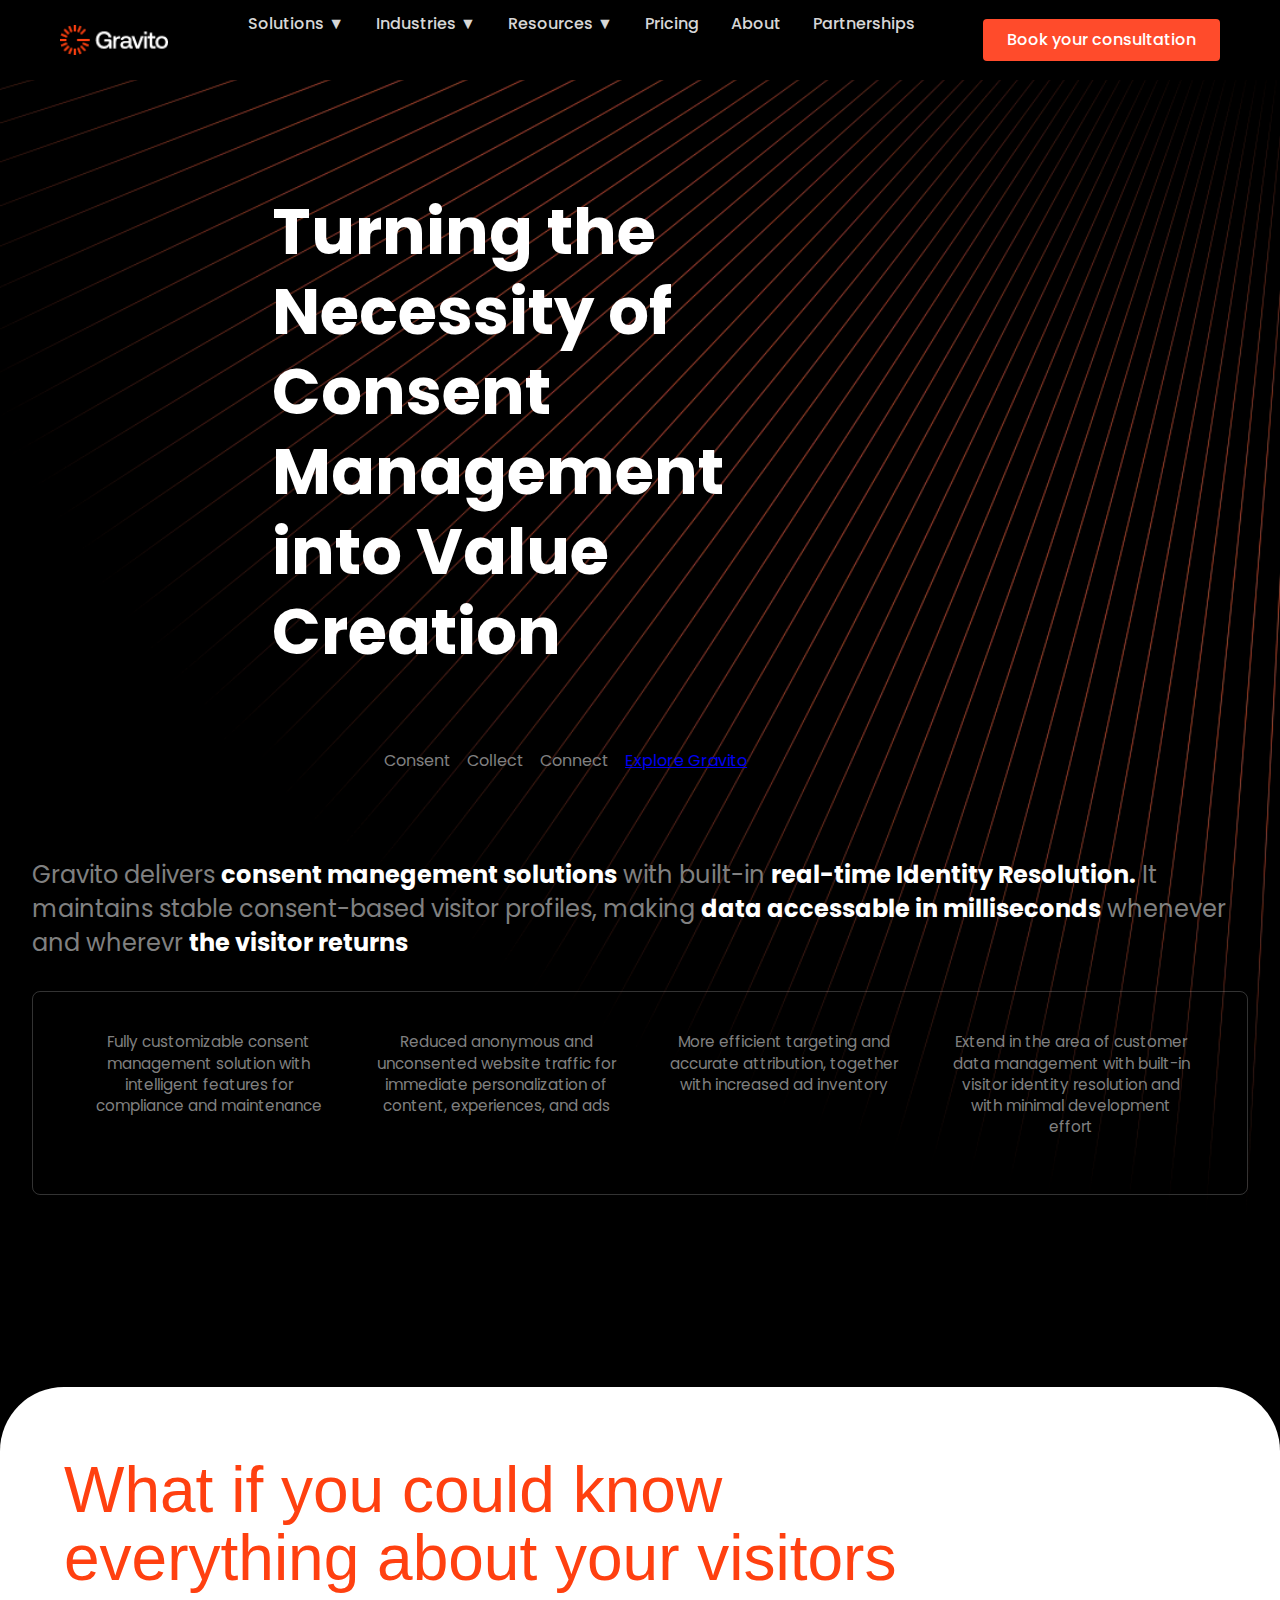
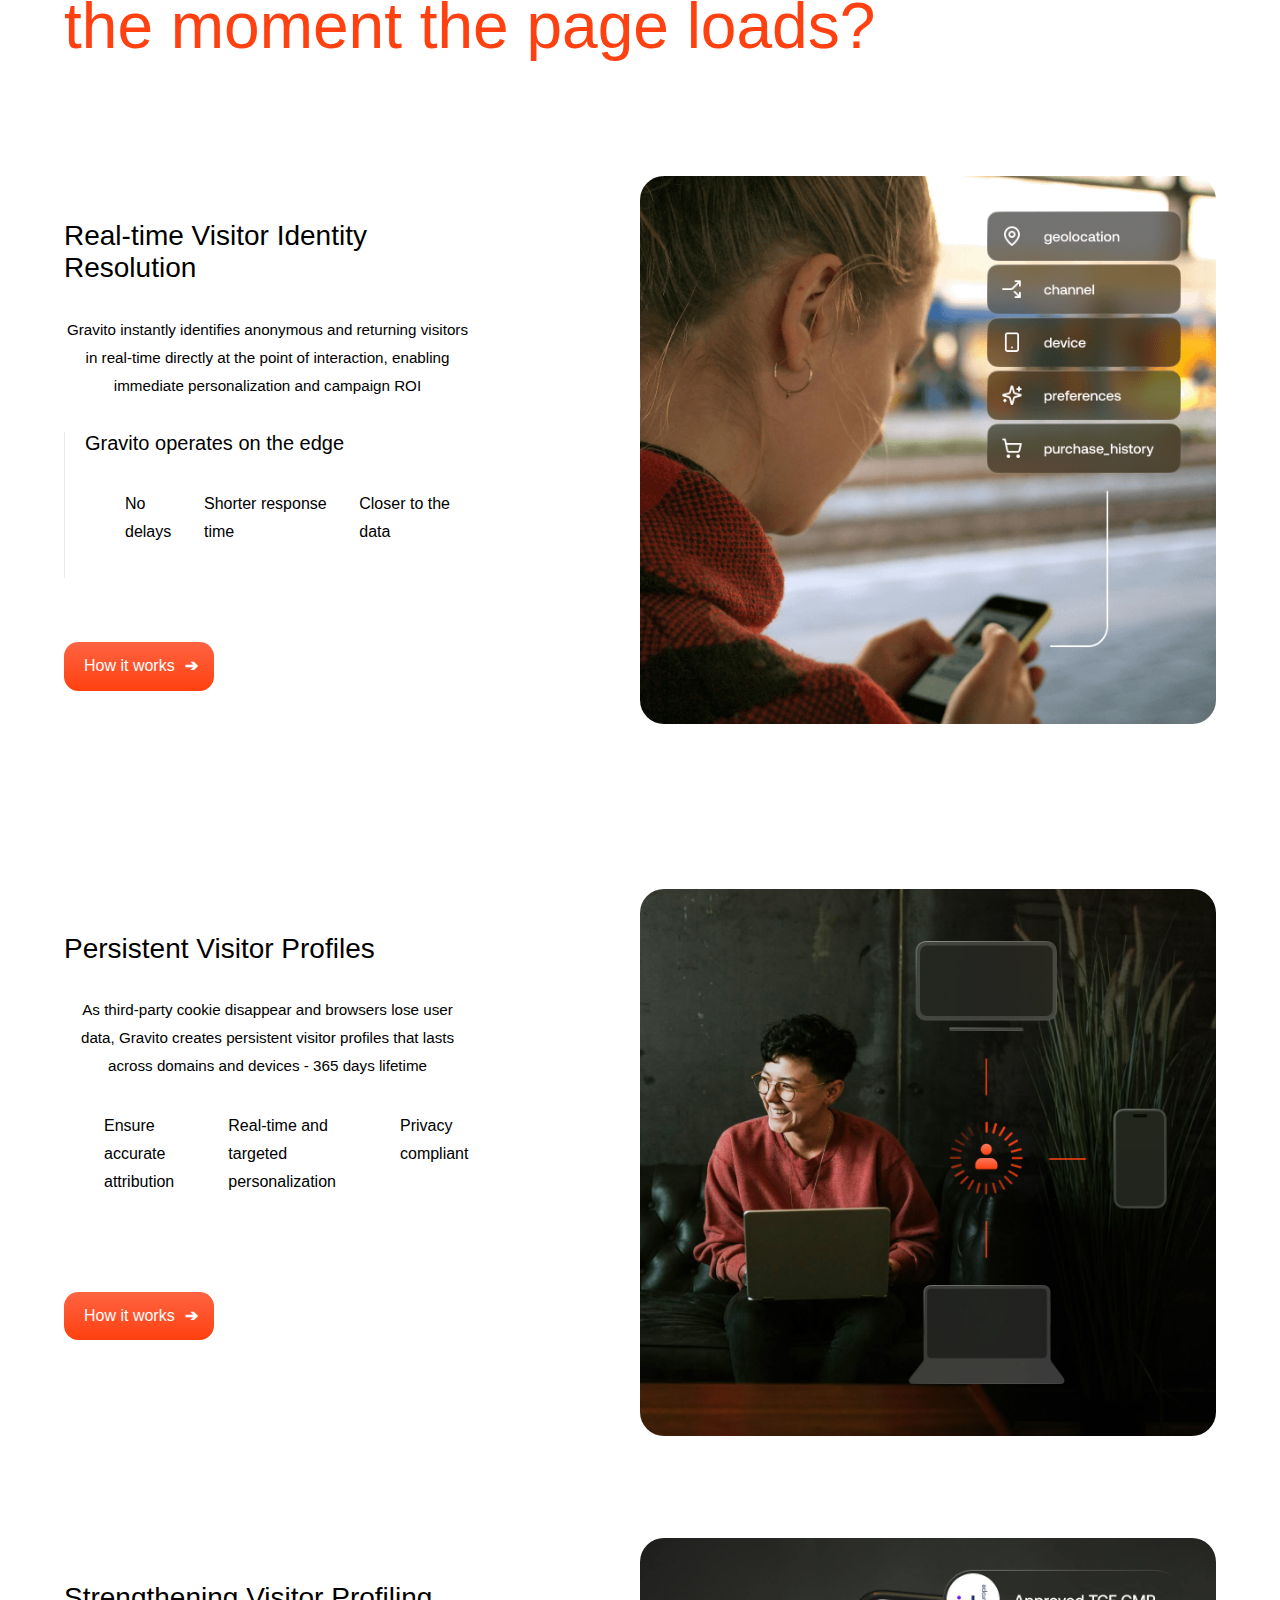
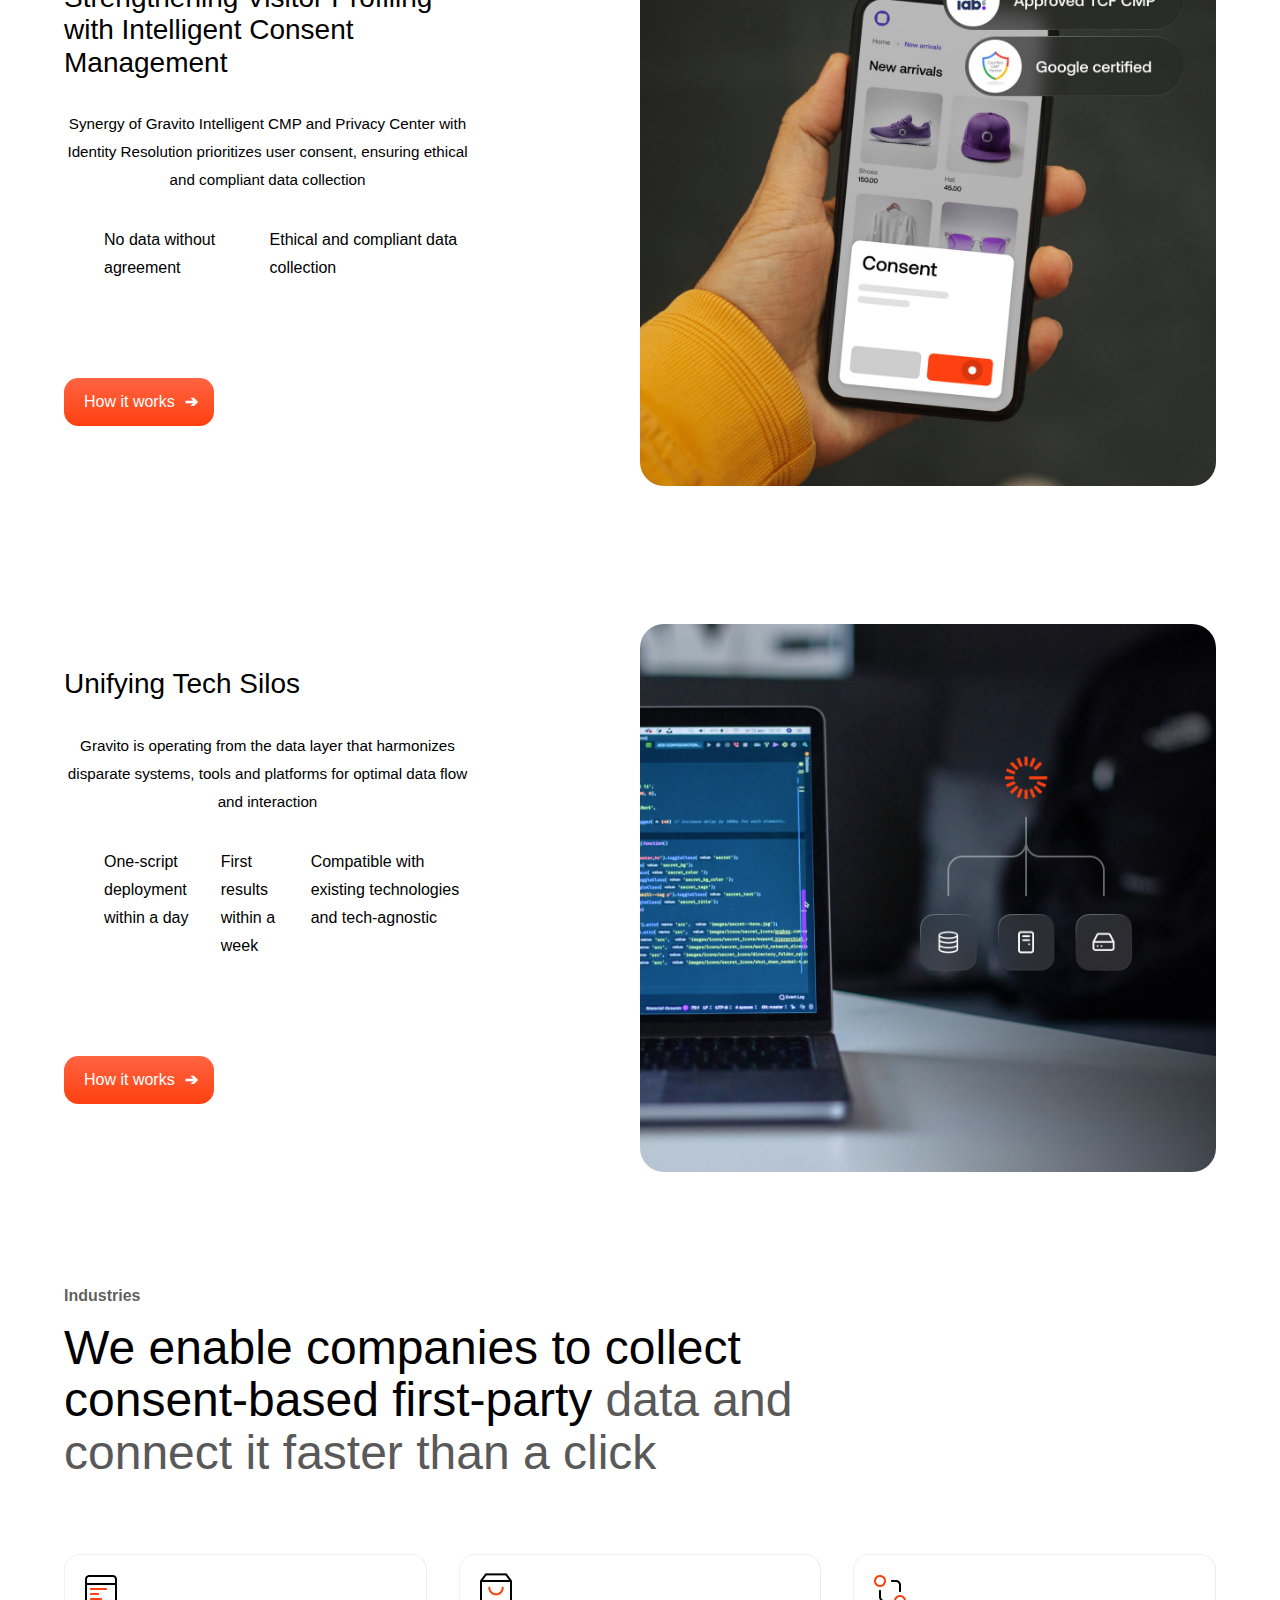
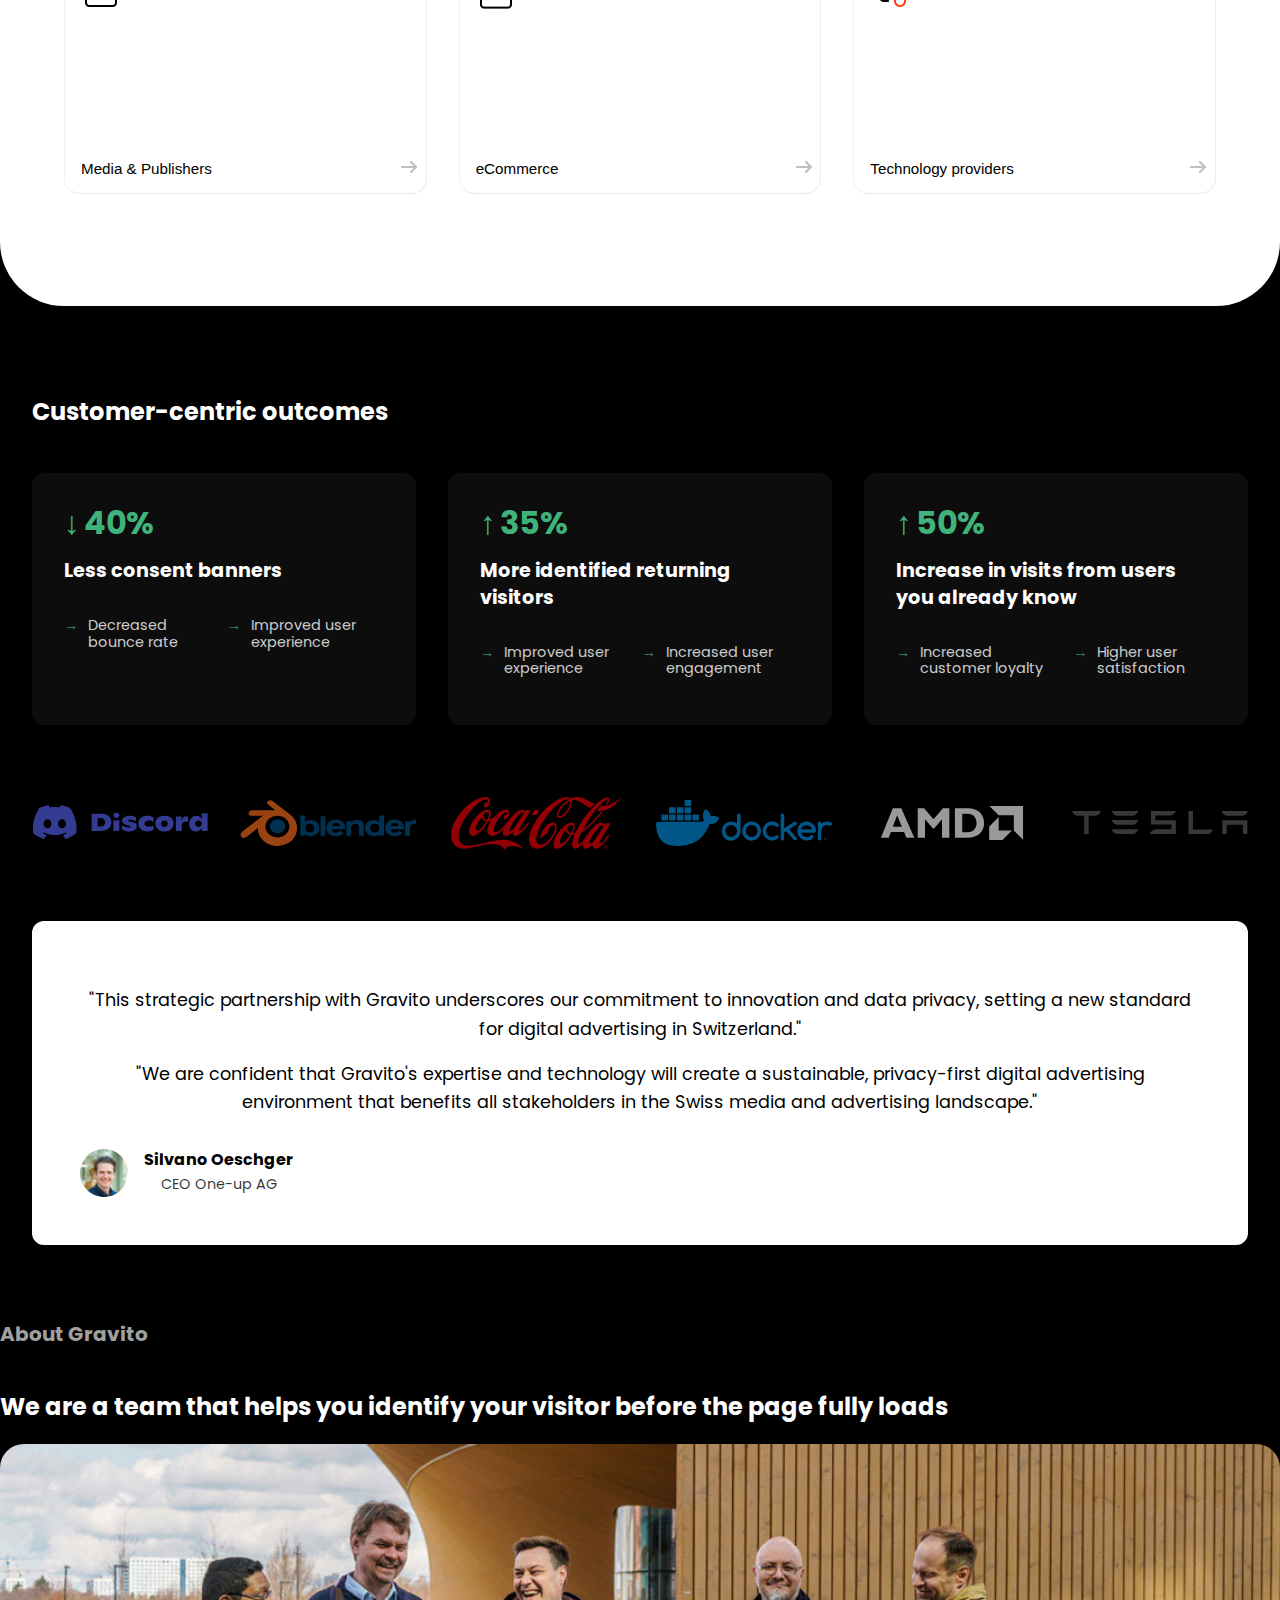
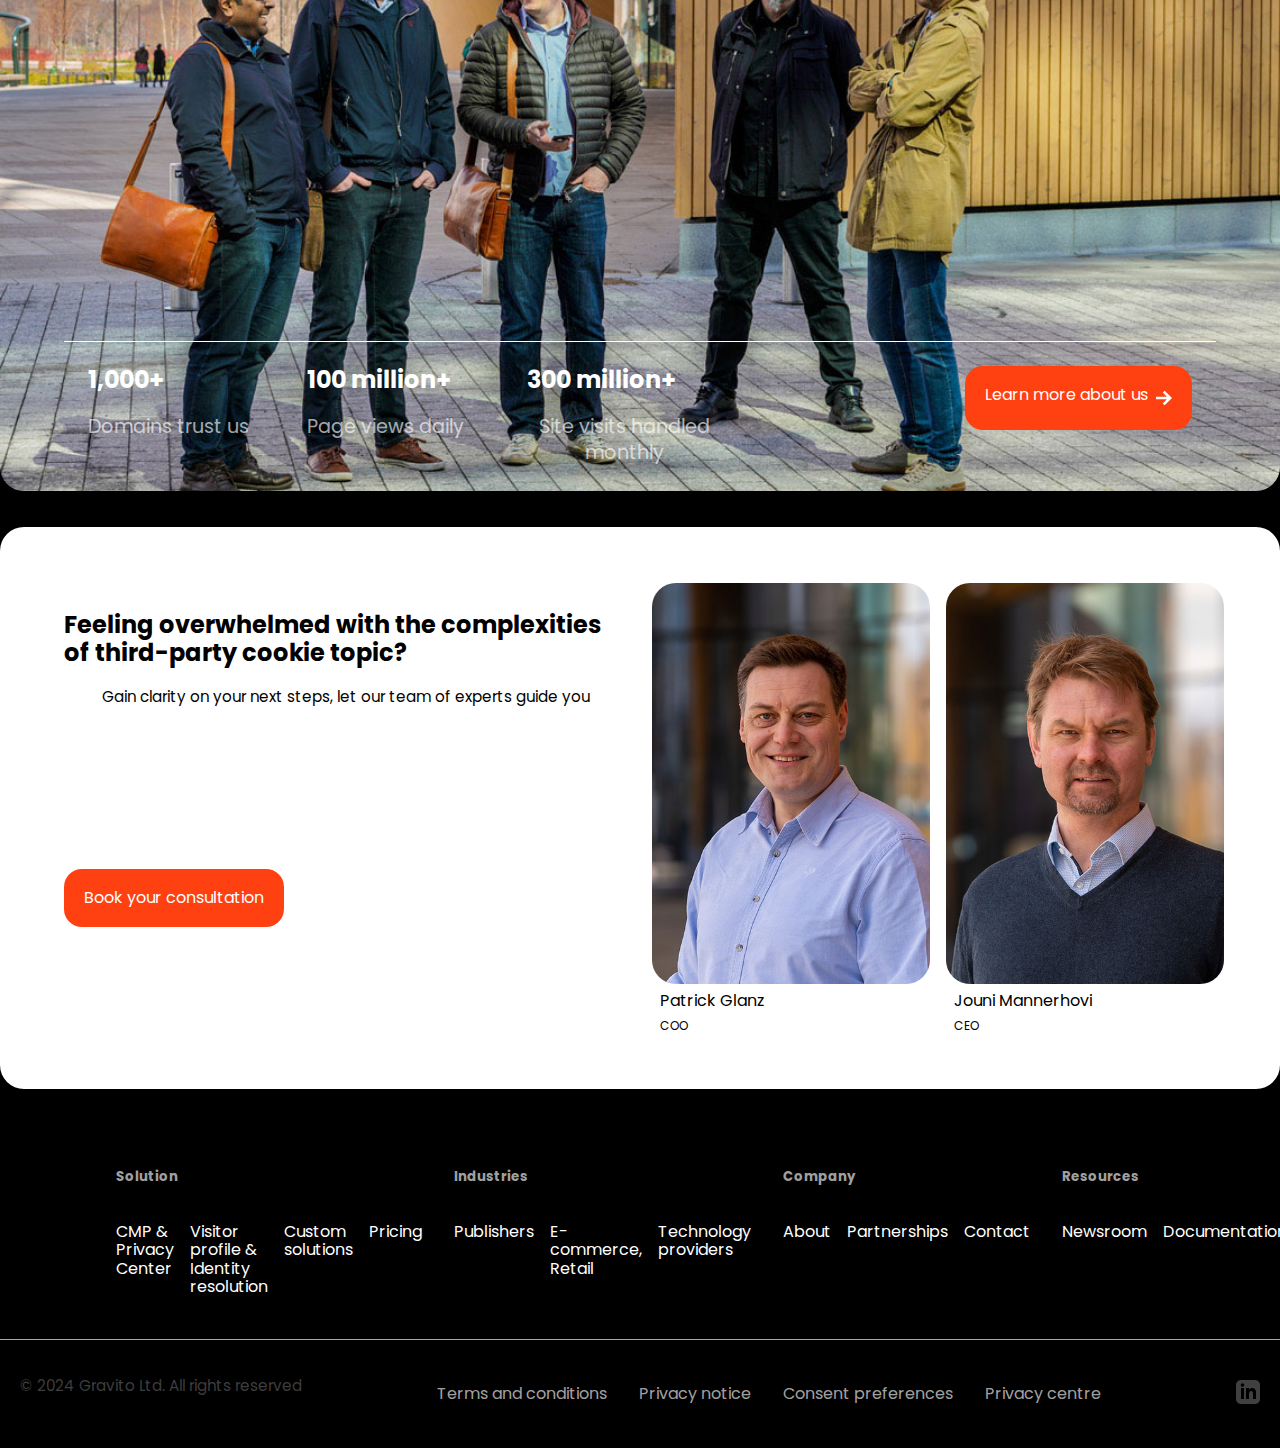
==== index.html @ 8425d7c2 "changed and added more class names to be more specific in css" ====
<!DOCTYPE html>
<html lang="en">

<head>

  <meta charset="UTF-8">
  <meta name="viewport" content="width=device-width, initial-scale=1.0">
  <title>Gravito Ltd-Real-Time Identity Resolution & Consent Management</title>

  <!-- Google Fonts -->
  <link rel="preconnect" href="https://fonts.googleapis.com">
  <link rel="preconnect" href="https://fonts.gstatic.com" crossorigin>
  <link
    href="https://fonts.googleapis.com/css2?family=Poppins:ital,wght@0,100;0,200;0,300;0,400;0,500;0,600;0,700;0,800;0,900;1,100;1,200;1,300;1,400;1,500;1,600;1,700;1,800;1,900&display=swap"
    rel="stylesheet">

  <link rel="icon" href="images/gravito-favicon.png">
  <link rel="stylesheet" href="scss/styles.css">
  <link rel="stylesheet" href="css/header.css">
  <script src="scripts/script.js" defer></script>
  <script src="scripts/header.js" defer></script>
  <!-- link to sect 3 css -->
  <link rel="stylesheet" href="css/cons-centout.css">
</head>

<body>

  <header class="header">
        <div class="header__container">
          <!-- Logo -->
          <div class="header__logo">
            <a href="/">
              <img src="images/Gravito-logo.png" alt="Gravito" class="header__logo-img">
            </a>
          </div>
      
          <!-- Navigation -->
          <nav class="header__nav">
            <div class="header__nav-cta">
                <a href="#" class="header__cta-button">Book your consultation</a>
              </div>
            <ul class="header__nav-list">
              <!-- Solutions Dropdown -->
              <li class="header__nav-item header__nav-item--dropdown">
                <a href="#" class="header__nav-link">Solutions ▼ </a>
                <div class="header__dropdown">
                  <ul class="header__dropdown-list">
                    <li class="header__dropdown-item">
                      <a href="#" class="header__dropdown-link">
                        <span class="header__dropdown-icon">📊</span>
                        <span class="header__dropdown-text">Solutions overview</span>
                      </a>
                    </li>
                    <li class="header__dropdown-item">
                      <a href="#" class="header__dropdown-link">
                        <span class="header__dropdown-icon">✓</span>
                        <span class="header__dropdown-text">CMP</span>
                      </a>
                    </li>
                    <li class="header__dropdown-item">
                      <a href="#" class="header__dropdown-link">
                        <span class="header__dropdown-icon">👤</span>
                        <span class="header__dropdown-text">Identity resolution & Visitor profile</span>
                      </a>
                    </li>
                    <li class="header__dropdown-item">
                      <a href="#" class="header__dropdown-link">
                        <span class="header__dropdown-icon">🔗</span>
                        <span class="header__dropdown-text">Custom solutions</span>
                      </a>
                    </li>
                  </ul>
                </div>
              </li>
              
              <li class="header__nav-item header__nav-item--dropdown">
                
                <!-- Industries dropdown -->

            <a href="#" class="header__nav-link">Industries ▼</a>
            <div class="header__dropdown">
              <ul class="header__dropdown-list">
                <li class="header__dropdown-item">
                  <a href="#" class="header__dropdown-link">
                    <span class="header__dropdown-text">Media & Publishers</span>
                  </a>
                </li>
                <li class="header__dropdown-item">
                  <a href="#" class="header__dropdown-link">
                    <span class="header__dropdown-text">eCommerce</span>
                  </a>
                </li>
                <li class="header__dropdown-item">
                  <a href="#" class="header__dropdown-link">
                    <span class="header__dropdown-text">Tech providers</span>
                  </a>
                </li>
              </ul>
            </div>
          </li>



          <li class="header__nav-item header__nav-item--dropdown">
            <a href="#" class="header__nav-link">Resources ▼</a>
            <div class="header__dropdown">
              <ul class="header__dropdown-list">
                <li class="header__dropdown-item">
                  <a href="#" class="header__dropdown-link">
                    <span class="header__dropdown-text">News and case studies</span>
                  </a>
                </li>
                <li class="header__dropdown-item">
                  <a href="#" class="header__dropdown-link">
                    <span class="header__dropdown-text">Documentation</span>
                  </a>
                </li>
              </ul>
            </div>
          </li>




          <li class="header__nav-item">
            <a href="#" class="header__nav-link">Pricing</a>
          </li>
          <li class="header__nav-item">
            <a href="#" class="header__nav-link">About</a>
          </li>
          <li class="header__nav-item">
            <a href="#" class="header__nav-link">Partnerships</a>
          </li>



        </ul>
      </nav>

      <!-- Menu Toggle -->
      <button class="header__menu-toggle" aria-label="Toggle menu">
        <span class="header__menu-bar"></span>
        <span class="header__menu-bar"></span>
        <span class="header__menu-bar"></span>
      </button>

      <!-- Desktop CTA Button -->
      <div class="header__cta">
        <a href="#" class="header__cta-button">Book your consultation</a>
      </div>

    </div>
  </header>

  <main>
    <!-- section 1 -->
     <div class="section-1-wrapper">
        <article class="mission-statement">
          <h1 class="section-1-header">
            Turning the Necessity of Consent Management into Value Creation
          </h1>
          
          <ul class="mission-steps">
            <li class="mission-list">Consent</li>
            <li class="mission-list">Collect</li>
            <li class="mission-list">Connect</li>
            <a href="mission-text"><li class="explore-btn">Explore Gravito</li></a>
          </ul>
        </article>
        
        <p class="mission-text">
          Gravito delivers <b>consent manegement solutions</b> with built-in <b>real-time Identity Resolution.</b> It
          maintains stable consent-based visitor profiles, making <b>data accessable in milliseconds</b> whenever and
          wherevr <b>the visitor returns</b>
        </p>
          
          <div class="cards">
            <article class="card card-start">
              <p class="card-text">Fully customizable consent management solution with intelligent features for compliance and maintenance</p>
            </article>
            <article class="card card-mid-1">
              <p class="card-text">Reduced anonymous and unconsented website traffic for immediate personalization of content, experiences, and ads</p>
            </article>
            <article class="card card-mid-2">
              <p class="card-text">More efficient targeting and accurate attribution, together with increased ad inventory</p>
            </article>
            <article class="card card-end">
              <p class="card-text">Extend in the area of customer data management with built-in visitor identity resolution and with minimal development effort</p>
            </article>
          </div>    
    </div>
    <!------carlo's start section-------------------->

    <div class="carlo-section-main">
      <div class="carlo-section-main2">
        <h2>What if you could know everything about your visitors the moment the page loads?</h2>
        <section class="carlo-section1">
          <img src="images/sec2images/person-celphone.png" alt="Person holding phone" class="main-images">
          <section class="info-box">
            <h3>Real-time Visitor Identity Resolution</h3>
            <p>Gravito instantly identifies anonymous and returning visitors in real-time directly at the point of
              interaction, enabling immediate personalization and campaign ROI</p>
              <section class="h4-section">
                <h4 class="first-h4">Gravito operates on the edge</h4>
                <ul>
                  <li>No delays</li>
                  <li>Shorter response time</li>
                  <li>Closer to the data</li>
                </ul>
              </section>
              <div class="btn-box">
                <button class="orange-btn">How it works</button>
              </div>
          </section>
        </section>

        <section class="carlo-section2">
          <img src="images/sec2images/person-on-laptop.jpg" alt="person holding laptop" class="main-images">
          <section class="info-box">
            <h3>Persistent Visitor Profiles</h3>
            <p>As third-party cookie disappear and browsers lose user data, Gravito creates persistent visitor
              profiles that lasts across domains and devices - 365 days lifetime</p>
              <ul>
                <li>Ensure accurate attribution</li>
                <li>Real-time and targeted personalization</li>
                <li>Privacy compliant</li>
              </ul>
              <div class="btn-box">
                <button class="orange-btn">How it works</button>
              </div>
            </section>
        </section>

        <section class="carlo-section3">
          <img src="images/sec2images/hand-celphone.jpg" alt="celphone in hand" class="main-images">
          <section class="info-box">
            <h3>Strengthening Visitor Profiling with Intelligent Consent Management</h3>
            <p>Synergy of Gravito Intelligent CMP and Privacy Center with Identity Resolution prioritizes user
              consent, ensuring ethical and compliant data collection</p>
              <ul>
                <li>No data without agreement</li>
                <li>Ethical and compliant data collection</li>
              </ul>
              <div class="btn-box">
                <button class="orange-btn">How it works</button>
              </div>
            </section>
        </section>

        <section class="carlo-section4">
          <img src="images/sec2images/half-laptop.jpg" alt="photo of a half laptop" class="main-images">
          <section class="info-box">
            <h3>Unifying Tech Silos</h3>
            <p>Gravito is operating from the data layer that harmonizes disparate systems, tools and platforms for
              optimal data flow and interaction</p>
              <ul>
                <li>One-script deployment within a day</li>
                <li>First results within a week</li>
                <li>Compatible with existing technologies and tech-agnostic</li>
              </ul>
              <div class="btn-box">
                <button class="orange-btn">How it works</button>
              </div>
            </section>
        </section>

        <section class="carlo-section5">
          <h3>Industries</h3>
          <h4>We enable companies to collect consent-based first-party
            <p class="h4-p">data and connect it faster than a click</p>
          </h4>

          <section class="section5-btn">
            <button class="big-btn">
              <img src="images/sec2images/list-icon.png" alt="small list icon" class="btn-img">
              <p class="btn-txt">Media & Publishers
              <img src="images/sec2images/arrow-right.png" alt="right arrow" class="arw-img"></p>
            </button>
            <button class="big-btn">
              <img src="images/sec2images/shopping-bag.png" alt="bag icon"class="btn-img">
              <p class="btn-txt">eCommerce<img
              src="images/sec2images/arrow-right.png" alt="right arrow" class="arw-img"></p>
            </button>
            <button class="big-btn">
              <img src="images/sec2images/system-icon.png" alt="tech icon"class="btn-img">
              <p class="btn-txt">Technology providers<img
              src="images/sec2images/arrow-right.png" alt="right arrow" class="arw-img"></p>
            </button>
          </section>
        </section>
      </div>
    </div>

    <!------carlo's section end-------------------->

    <!-- sen section3 -->
    <div class="senction3-container">
      <h2 class="section3-title">Customer-centric outcomes</h2>

      <div class="metrics-grid">
        <!-- Metric Card 1 -->
        <div class="metric-card">
          <div class="metric-header">
            <span class="percentage decrease">40%</span>
            <h3>Less consent banners</h3>
          </div>
          <ul class="benefits-list">
            <li>Decreased bounce rate</li>
            <li>Improved user experience</li>
          </ul>
        </div>

        <!-- Metric Card 2 -->
        <div class="metric-card">
          <div class="metric-header">
            <span class="percentage increase">35%</span>
            <h3>More identified returning visitors</h3>
          </div>
          <ul class="benefits-list">
            <li>Improved user experience</li>
            <li>Increased user engagement</li>
          </ul>
        </div>

        <!-- Metric Card 3 -->
        <div class="metric-card">
          <div class="metric-header">
            <span class="percentage increase">50%</span>
            <h3>Increase in visits from users you already know</h3>
          </div>
          <ul class="benefits-list">
            <li>Increased customer loyalty</li>
            <li>Higher user satisfaction</li>
          </ul>
        </div>
      </div>

      <!-- Partners Section -->
      <div class="partners-section">
        <div class="partners-grid">
          <!-- Add partner logos here -->
          <img src="images/sec3/partner1.svg" alt="Partner 1" class="partner-logo">
          <img src="images/sec3/partner2.svg" alt="Partner 2" class="partner-logo">
          <img src="images/sec3/partner3.svg" alt="Partner 3" class="partner-logo">
          <img src="images/sec3/partner4.svg" alt="Partner 4" class="partner-logo">
          <img src="images/sec3/partner5.svg" alt="Partner 5" class="partner-logo">
          <img src="images/sec3/partner6.svg" alt="Partner 6" class="partner-logo">
        </div>
      </div>

      <!-- Testimonial Section -->
      <div class="testimonial-card">
        <div class="testimonial-content">
          <p>"This strategic partnership with Gravito underscores our commitment to innovation and data privacy, setting
            a new standard for digital advertising in Switzerland."</p>
          <p>"We are confident that Gravito's expertise and technology will create a sustainable, privacy-first digital
            advertising environment that benefits all stakeholders in the Swiss media and advertising landscape."</p>
        </div>
        <div class="testimonial-author">
          <img src="images/sec3/people.jpg" alt="Silvano Oeschger" class="author-avatar">
          <div class="author-info">
            <h4>Silvano Oeschger</h4>
            <p>CEO One-up AG</p>
          </div>
        </div>
      </div>
    </div>

    <!-- sen section3 end -->

    <!-- About section -->
    <div class="about-section">
      <section class="about-text">
        <h6>About Gravito</h6>
        <h3>We are a team that helps you identify your visitor before the page fully loads</h3>
      </section>
      <section class="about-image">
        <img src="images/Gravito_team.jpg" alt="an image of the Gravito team">
      </section>
      <section class="about-info">
        <div>
          <h6>1,000+</h6>
          <p>Domains trust us</p>
        </div>
        <div>
          <h6>100 million+</h6>
          <p>Page views daily</p>
        </div>
        <div>
          <h6>300 million+</h6>
          <p>Site visits handled monthly</p>
        </div>
        <div class="learn-more-button">
          <a href="#">Learn more about us
            <svg xmlns="http://www.w3.org/2000/svg" width="24" height="24" viewBox="0 0 24 24">
              <path d="M13.025 1l-2.847 2.828 6.176 6.176h-16.354v3.992h16.354l-6.176 6.176 2.847 2.828 10.975-11z" />
            </svg>
          </a>
        </div>
      </section>
    </div>
    <div class="consultation-section">
      <section class="consultation-text">
        <h2>Feeling overwhelmed with the complexities of third-party cookie topic?</h2>
        <p>Gain clarity on your next steps, let our team of experts guide you</p>
      </section>
      <section class="consultation-images">
        <figure>
          <img src="images/Patrick-Glanz-1.jpg" alt="an image of COO">
          <figcaption class="figcaption-name">Patrick Glanz</figcaption>
          <figcaption class="figcaption-position">COO</figcaption>
        </figure>
        <figure>
          <img src="images/Jouni-Mannerhovi.jpg" alt="an image of CEO">
          <figcaption class="figcaption-name">Jouni Mannerhovi</figcaption>
          <figcaption class="figcaption-position">CEO</figcaption>
        </figure>
      </section>
      <section class="consultation-button">
        <a href="#">Book your consultation</a>
      </section>
    </div>
  </main>
  <footer>
    <div class="footer-main">
      <div class="footer-logo">
        <img src="images/Gravito-logo-White-100.png" alt="Gravito logo">
      </div>
      <div class="footer-grid">
        <div class="solution">
          <h5>Solution</h5>
          <ul>
            <li><a href="#">CMP & Privacy Center</a></li>
            <li><a href="#">Visitor profile & Identity resolution</a></li>
            <li><a href="#">Custom solutions</a></li>
            <li><a href="#">Pricing</a></li>
          </ul>
        </div>
        <div class="industries">
          <h5>Industries</h5>
          <ul>
            <li><a href="#">Publishers</a></li>
            <li><a href="#">E-commerce, Retail</a></li>
            <li><a href="#">Technology providers</a></li>
          </ul>
        </div>
        <div class="company">
          <h5>Company</h5>
          <ul>
            <li><a href="#">About</a></li>
            <li><a href="#">Partnerships</a></li>
            <li><a href="#">Contact</a></li>
          </ul>
        </div>
        <div class="resources">
          <h5>Resources</h5>
          <ul>
            <li><a href="#">Newsroom</a></li>
            <li><a href="#">Documentation</a></li>
          </ul>
        </div>
      </div>
    </div>
    <div class="site-footer">
      <div class="footer-links">
        <ul>
          <li><a href="#">Terms and conditions</a></li>
          <li><a href="#">Privacy notice</a></li>
          <li><a href="#"> Consent preferences</a></li>
          <li><a href="#">Privacy centre</a></li>
        </ul>
      </div>
      <div class="footer-icon">
        <a href="#">
          <svg xmlns="http://www.w3.org/2000/svg" width="24" height="24" viewBox="0 0 24 24">
            <path
              d="M19 0h-14c-2.761 0-5 2.239-5 5v14c0 2.761 2.239 5 5 5h14c2.762 0 5-2.239 5-5v-14c0-2.761-2.238-5-5-5zm-11 19h-3v-11h3v11zm-1.5-12.268c-.966 0-1.75-.79-1.75-1.764s.784-1.764 1.75-1.764 1.75.79 1.75 1.764-.783 1.764-1.75 1.764zm13.5 12.268h-3v-5.604c0-3.368-4-3.113-4 0v5.604h-3v-11h3v1.765c1.396-2.586 7-2.777 7 2.476v6.759z" />
          </svg>
        </a>
      </div>
      <div class="footer-copy">
        <p>&copy; 2024 Gravito Ltd. All rights reserved </p>
      </div>
    </div>
  </footer>
</body>

</html>
---- scss/styles.css ----
@charset "UTF-8";
/*! normalize.css v8.0.1 | MIT License | github.com/necolas/normalize.css */
/* Document
   ========================================================================== */
/**
 * 1. Correct the line height in all browsers.
 * 2. Prevent adjustments of font size after orientation changes in iOS.
 */
html {
  line-height: 1.15; /* 1 */
  -webkit-text-size-adjust: 100%; /* 2 */
}

/* Sections
   ========================================================================== */
/**
 * Remove the margin in all browsers.
 */
body {
  margin: 0;
}

/**
 * Render the `main` element consistently in IE.
 */
main {
  display: block;
}

/**
 * Correct the font size and margin on `h1` elements within `section` and
 * `article` contexts in Chrome, Firefox, and Safari.
 */
h1 {
  font-size: 2em;
  margin: 0.67em 0;
}

/* Grouping content
   ========================================================================== */
/**
 * 1. Add the correct box sizing in Firefox.
 * 2. Show the overflow in Edge and IE.
 */
hr {
  box-sizing: content-box; /* 1 */
  height: 0; /* 1 */
  overflow: visible; /* 2 */
}

/**
 * 1. Correct the inheritance and scaling of font size in all browsers.
 * 2. Correct the odd `em` font sizing in all browsers.
 */
pre {
  font-family: monospace, monospace; /* 1 */
  font-size: 1em; /* 2 */
}

/* Text-level semantics
   ========================================================================== */
/**
 * Remove the gray background on active links in IE 10.
 */
a {
  background-color: transparent;
}

/**
 * 1. Remove the bottom border in Chrome 57-
 * 2. Add the correct text decoration in Chrome, Edge, IE, Opera, and Safari.
 */
abbr[title] {
  border-bottom: none; /* 1 */
  text-decoration: underline; /* 2 */
  text-decoration: underline dotted; /* 2 */
}

/**
 * Add the correct font weight in Chrome, Edge, and Safari.
 */
b,
strong {
  font-weight: bolder;
}

/**
 * 1. Correct the inheritance and scaling of font size in all browsers.
 * 2. Correct the odd `em` font sizing in all browsers.
 */
code,
kbd,
samp {
  font-family: monospace, monospace; /* 1 */
  font-size: 1em; /* 2 */
}

/**
 * Add the correct font size in all browsers.
 */
small {
  font-size: 80%;
}

/**
 * Prevent `sub` and `sup` elements from affecting the line height in
 * all browsers.
 */
sub,
sup {
  font-size: 75%;
  line-height: 0;
  position: relative;
  vertical-align: baseline;
}

sub {
  bottom: -0.25em;
}

sup {
  top: -0.5em;
}

/* Embedded content
   ========================================================================== */
/**
 * Remove the border on images inside links in IE 10.
 */
img {
  border-style: none;
}

/* Forms
   ========================================================================== */
/**
 * 1. Change the font styles in all browsers.
 * 2. Remove the margin in Firefox and Safari.
 */
button,
input,
optgroup,
select,
textarea {
  font-family: inherit; /* 1 */
  font-size: 100%; /* 1 */
  line-height: 1.15; /* 1 */
  margin: 0; /* 2 */
}

/**
 * Show the overflow in IE.
 * 1. Show the overflow in Edge.
 */
button,
input { /* 1 */
  overflow: visible;
}

/**
 * Remove the inheritance of text transform in Edge, Firefox, and IE.
 * 1. Remove the inheritance of text transform in Firefox.
 */
button,
select { /* 1 */
  text-transform: none;
}

/**
 * Correct the inability to style clickable types in iOS and Safari.
 */
button,
[type=button],
[type=reset],
[type=submit] {
  -webkit-appearance: button;
}

/**
 * Remove the inner border and padding in Firefox.
 */
button::-moz-focus-inner,
[type=button]::-moz-focus-inner,
[type=reset]::-moz-focus-inner,
[type=submit]::-moz-focus-inner {
  border-style: none;
  padding: 0;
}

/**
 * Restore the focus styles unset by the previous rule.
 */
button:-moz-focusring,
[type=button]:-moz-focusring,
[type=reset]:-moz-focusring,
[type=submit]:-moz-focusring {
  outline: 1px dotted ButtonText;
}

/**
 * Correct the padding in Firefox.
 */
fieldset {
  padding: 0.35em 0.75em 0.625em;
}

/**
 * 1. Correct the text wrapping in Edge and IE.
 * 2. Correct the color inheritance from `fieldset` elements in IE.
 * 3. Remove the padding so developers are not caught out when they zero out
 *    `fieldset` elements in all browsers.
 */
legend {
  box-sizing: border-box; /* 1 */
  color: inherit; /* 2 */
  display: table; /* 1 */
  max-width: 100%; /* 1 */
  padding: 0; /* 3 */
  white-space: normal; /* 1 */
}

/**
 * Add the correct vertical alignment in Chrome, Firefox, and Opera.
 */
progress {
  vertical-align: baseline;
}

/**
 * Remove the default vertical scrollbar in IE 10+.
 */
textarea {
  overflow: auto;
}

/**
 * 1. Add the correct box sizing in IE 10.
 * 2. Remove the padding in IE 10.
 */
[type=checkbox],
[type=radio] {
  box-sizing: border-box; /* 1 */
  padding: 0; /* 2 */
}

/**
 * Correct the cursor style of increment and decrement buttons in Chrome.
 */
[type=number]::-webkit-inner-spin-button,
[type=number]::-webkit-outer-spin-button {
  height: auto;
}

/**
 * 1. Correct the odd appearance in Chrome and Safari.
 * 2. Correct the outline style in Safari.
 */
[type=search] {
  -webkit-appearance: textfield; /* 1 */
  outline-offset: -2px; /* 2 */
}

/**
 * Remove the inner padding in Chrome and Safari on macOS.
 */
[type=search]::-webkit-search-decoration {
  -webkit-appearance: none;
}

/**
 * 1. Correct the inability to style clickable types in iOS and Safari.
 * 2. Change font properties to `inherit` in Safari.
 */
::-webkit-file-upload-button {
  -webkit-appearance: button; /* 1 */
  font: inherit; /* 2 */
}

/* Interactive
   ========================================================================== */
/*
 * Add the correct display in Edge, IE 10+, and Firefox.
 */
details {
  display: block;
}

/*
 * Add the correct display in all browsers.
 */
summary {
  display: list-item;
}

/* Misc
   ========================================================================== */
/**
 * Add the correct display in IE 10+.
 */
template {
  display: none;
}

/**
 * Add the correct display in IE 10.
 */
[hidden] {
  display: none;
}

/* Box Sizing Reset */
html {
  box-sizing: border-box;
}

*, *:before, *:after {
  box-sizing: inherit;
}

/* Responsive Media Elements */
embed,
iframe,
object {
  max-width: 100%;
}

img,
video {
  max-width: 100%;
  height: auto;
}

body {
  background-color: #000000;
  font-family: "Poppins", Helvetica, Arial, Lucida, sans-serif;
}

.section-1-wrapper {
  position: relative;
  color: grey;
  min-height: 100vh;
  display: flex;
  flex-direction: column;
  padding: 2rem;
  margin-bottom: 10rem;
  text-align: center;
  background-image: url("../images/sec1images/sec1-bg.webp");
  background-size: cover;
  background-position: center;
  background-repeat: no-repeat;
}

.mission-statement {
  text-align: left;
}

.mission-steps {
  font-size: 1rem;
  list-style: none;
  display: flex;
  flex-direction: column;
  gap: 1rem;
  margin-top: 5rem;
}
  
.mission-text {
  text-align: left;
  font-size: 1.5rem;
}

.section-1-header {
  font-size: 3rem;
  margin-top: 10rem;
  color: white;
}

@media (min-width: 70em) {
  .mission-statement {
    max-width: 45%;
    text-align: left;
    margin-left: 15rem;
  }
  .mission-steps {
    flex-direction: row;
  }
  .section-1-header {
    font-size: 4rem;
    line-height: 5rem;
  }
  .card-start {
    border-top-left-radius: 0.5rem;
    border-bottom-left-radius: 0.5rem;
  }
  .card-end {
    border-top-right-radius: 0.5rem;
    border-bottom-right-radius: 0.5rem;
  }
}
.description {
  font-size: 1.1rem;
  line-height: 1.5;
}

b {
  color: white;
}

ul {
  list-style: none;
  display: flex;
  gap: 1rem;
  justify-content: center;
  margin-bottom: 2rem;
}

ul li {
  flex-direction: column;
  margin-bottom: 2rem;
}

p {
  text-align: center;
  font-size: 1.2rem;
  margin-bottom: 2rem;
}

p b {
  color: white;
}

.cards {
  display: flex;
  flex-wrap: wrap;
  justify-content: center;
  border: 1px solid rgba(255, 255, 255, 0.2);
  border-radius: 0.5rem;
  overflow: hidden;
}

.card {
  padding: 1.5rem;
  width: calc(25% - 1rem);
  min-width: 250px;
  text-align: center;
}

p {
  font-size: 0.95rem;
  line-height: 1.4;
}



.carlo-section-main {
  background-color: #ffffff;
  border-radius: 4rem;
  overflow: hidden;
  margin-bottom: 2.5rem;
}

.carlo-section-main2 {
  width: 90%;
  max-width: 100%;
  height: auto;
  margin: 0 auto;
}

.carlo-section-main h2 {
  color: #ff4010;
  font-size: 2rem;
  font-family: "Aeonik Medium", Helvetica, Arial, Lucida, sans-serif;
  font-weight: 400;
  padding: 1rem 0rem 5.2rem 0rem;
}

.main-images {
  border-radius: 1rem;
  display: block;
}

.carlo-section-main2 h3 {
  font-size: 1.75rem;
  font-weight: 400;
  font-family: "Aeonik Medium", Helvetica, Arial, Lucida, sans-serif;
  padding: 1rem 0rem 0.2rem 0rem;
}

.carlo-section-main2 p,
.carlo-section-main2 li {
  line-height: 1.75rem;
  font-family: "Aeonik Regular", Helvetica, Arial, Lucida, sans-serif;
}

.first-h4 {
  font-size: 1.25rem;
  font-weight: 400;
  font-family: "Aeonik Regular", Helvetica, Arial, Lucida, sans-serif;
  line-height: 1.375rem;
  padding-bottom: 0.625rem;
}

.h4-section {
  border: 0 solid;
  border-left-width: 0.0625rem;
  border-left-color: rgba(0, 0, 0, 0.0784313725);
  padding-left: 1.25rem;
}

.btn-box {
  padding: 2rem 0rem 6.5rem 0rem;
}

.orange-btn {
  padding: 0.9375rem 1rem 0.9375rem 1.25rem;
  display: inline-flex;
  align-items: center;
  font-weight: 500;
  border-radius: 0.9rem;
  border: none;
  color: #ffffff;
  font-size: 1rem;
  font-family: "Aeonik Medium", Helvetica, Arial, Lucida, sans-serif;
  background-image: linear-gradient(180deg, #ff6442 0%, #ff4010 100%);
  cursor: pointer;
}

.orange-btn::after {
  font-weight: 600;
  content: "➔";
  margin-left: 0.625rem;
}

.carlo-section5 h3 {
  font-size: 1rem;
  color: rgba(0, 0, 0, 0.6509803922);
  font-family: "Aeonik Medium", Helvetica, Arial, Lucida, sans-serif;
  font-weight: 550;
  padding-bottom: 0;
}

.carlo-section5 h4 {
  font-size: 1.75rem;
  line-height: 130%;
  font-family: "Aeonik Medium", Helvetica, Arial, Lucida, sans-serif;
  font-weight: 400;
  padding-bottom: 0.625rem;
  margin-top: 0;
}

.h4-p {
  display: inline;
  color: #595959;
}

.section5-btn {
  display: flex;
  flex-direction: column;
  font-family: "Aeonik Regular", Helvetica, Arial, Lucida, sans-serif;
  gap: 0.625rem;
  margin-bottom: 4rem;
}

.section5-btn button {
  display: flex;
  align-items: center;
  justify-content: space-between;
  font-weight: 500;
  font-size: 1rem;
  line-height: 1.375rem;
  max-width: 43.75rem;
  border-radius: 1rem;
  border-width: 0.0625rem;
  border-color: rgba(0, 0, 0, 0.08);
  padding: 1.5rem 1.5rem 1rem 1.5rem;
  margin-bottom: 1rem;
  background-color: #ffffff;
  cursor: pointer;
  text-align: left;
}

.section5-btn button .btn-img {
  margin-right: 10px;
}

.section5-btn button .arw-img {
  margin-left: auto;
}

.btn-img {
  width: 1.5rem;
  height: 1.5rem;
}

@media (min-width: 50em) {
  .carlo-section-main2 {
    max-width: 75rem;
    margin: 0 auto;
  }
  .carlo-section1,
  .carlo-section2,
  .carlo-section3,
  .carlo-section4 {
    display: flex;
    flex-direction: row-reverse;
    padding: 2.9375rem 0rem;
  }
  .carlo-section-main h2 {
    font-size: 4rem;
    line-height: 4.25rem;
    padding: 1rem 0rem 1rem 0rem;
    width: 78%;
  }
  .info-box {
    margin-right: 4.9375rem;
    padding-right: 5.625rem;
  }
  .main-images {
    width: 50%;
    border-radius: 1.5rem;
    height: 60%;
  }
  .h4-p,
  .carlo-section5 h4 {
    font-size: 3rem;
    line-height: 110%;
    max-width: 46rem;
  }
  .section5-btn {
    display: flex;
    flex-direction: row;
    justify-content: space-between;
    gap: 2rem;
    padding-bottom: 2rem;
  }
  .carlo-section5 button {
    padding: 5rem;
    display: flex;
    flex-direction: column;
    width: 75rem;
    height: 15rem;
  }
  .btn-txt {
    margin: 0;
    position: absolute;
    bottom: 0.625rem;
    left: 1rem;
  }
  .big-btn {
    position: relative;
    width: 12.5rem;
    height: 6.25rem;
    padding: 0.625rem;
    border-radius: 0.5rem;
    background-color: #f9f9f9;
    display: inline-flex;
    flex-direction: column;
    justify-content: space-between;
    align-items: flex-start;
    overflow: hidden;
  }
  .btn-img {
    position: absolute;
    top: 1rem;
    left: 1rem;
    width: 2.5rem;
    height: 2.5rem;
  }
  .arw-img {
    position: absolute;
    bottom: 0.625rem;
    left: 20rem;
  }
}
.about-section {
  margin: 1rem;
  max-width: 1587px;
  color: white;
}

.about-text h6 {
  font-size: 1.25rem;
  color: rgba(255, 255, 255, 0.6509803922);
}

.about-text h3 {
  font-size: 1.5rem;
}

.about-image img {
  border-radius: 24px;
  width: 100%;
}

.about-info {
  display: flex;
  flex-wrap: wrap;
  justify-content: space-between;
}

.about-info div {
  display: flex;
  align-items: center;
  gap: 1.25rem;
  width: 100%;
  border-bottom: 1px solid rgba(255, 255, 255, 0.6509803922);
}

.about-info div p {
  color: rgba(255, 255, 255, 0.6509803922);
}

.about-info div:nth-child(3),
.about-info div:nth-child(4) {
  border-bottom: none;
}

.learn-more-button svg {
  width: 1rem;
}

.learn-more-button svg path {
  fill: #ffffff;
}

.learn-more-button a {
  text-decoration: none;
  background-color: #ff4010;
  border-radius: 18px;
  color: white;
  padding: 20px;
  display: inline-flex;
  gap: 0.5rem;
  text-align: center;
  cursor: pointer;
}

@media (min-width: 50em) {
  .about-section {
    margin: 2rem auto;
    position: relative;
  }
  .about-info {
    position: absolute;
    top: 80%;
    left: 50%;
    transform: translateX(-50%);
    z-index: 1;
    display: grid;
    grid-template-columns: repeat(5, 1fr);
    gap: 1.5rem;
    border-top: 1px solid white;
    padding: 1.5rem;
    width: 90%;
  }
  .about-info div {
    display: flex;
    flex-direction: column;
    align-items: start;
    border-bottom: none;
  }
  .about-info div h6 {
    font-size: 1.5rem;
    margin: 0;
    color: white;
    white-space: nowrap;
  }
  .about-info div p {
    font-size: 1.2rem;
    color: rgba(255, 255, 255, 0.6509803922);
    margin: 0;
  }
  .learn-more-button {
    grid-column: 5;
    align-self: start;
    justify-self: center;
    white-space: nowrap;
  }
}
.consultation-section {
  display: flex;
  flex-wrap: wrap;
  justify-content: center;
  align-items: center;
  margin: 1rem;
  max-width: 1587px;
  background-color: white;
  border-radius: 24px;
}

.consultation-text {
  width: 100%;
  padding: 1rem;
}

.consultation-text h3 {
  font-size: 1.5rem;
  color: black;
}

.consultation-images {
  display: grid;
  grid-template-columns: repeat(2, 1fr);
  gap: 1rem;
  margin: 0.5rem;
}

.consultation-images figure {
  margin: 0;
  display: flex;
  flex-direction: column;
}

.consultation-images img {
  border-radius: 24px;
  object-fit: cover;
}

.consultation-images figcaption {
  margin-left: 0.5rem;
  margin-top: 0.5rem;
  display: block;
  color: black;
}

.figcaption-position {
  font-size: 0.75rem;
  color: rgba(255, 255, 255, 0.6509803922);
}

.consultation-button {
  width: 100%;
}

.consultation-button a {
  text-decoration: none;
  background-color: #ff4010;
  border-radius: 18px;
  margin: 1rem;
  color: white;
  padding: 20px;
  display: block;
  text-align: center;
  cursor: pointer;
}

@media (min-width: 50em) {
  .consultation-section {
    display: grid;
    margin: 2rem auto;
    padding: 3rem;
    align-items: start;
  }
  .consultation-text {
    grid-column: 1;
    grid-row: 1;
  }
  .consultation-button {
    display: flex;
  }
  .consultation-images {
    grid-row: 3/1;
  }
  .consultation-images img {
    width: 100%;
    height: auto;
    object-fit: cover;
    border-radius: 24px;
  }
}
.site-footer, .footer-main {
  padding: 20px;
  display: flex;
  flex-direction: column;
  gap: 1rem;
}

.footer-grid {
  display: grid;
  grid-template-columns: repeat(2, 1fr);
  gap: 1rem;
}

.solution h5, .industries h5,
.company h5, .resources h5 {
  color: rgba(255, 255, 255, 0.6509803922);
}
.solution a, .industries a,
.company a, .resources a {
  color: #ffffff;
  text-decoration: none;
}
.solution ul, .industries ul,
.company ul, .resources ul {
  list-style: none;
  padding: 0;
  margin: 0;
}
.solution li, .industries li,
.company li, .resources li {
  margin: 1rem 0;
}

.footer-links {
  border-top: 1px solid rgba(255, 255, 255, 0.6509803922);
}

.footer-links ul {
  list-style: none;
  padding: 0;
  margin: 0;
}
.footer-links li {
  margin: 1rem 0;
}
.footer-links a {
  color: rgba(255, 255, 255, 0.6509803922);
  text-decoration: none;
  margin: 0.5rem;
}

.footer-icon svg {
  fill: rgba(255, 255, 255, 0.2509803922);
}

.footer-copy p {
  color: rgba(255, 255, 255, 0.2509803922);
}

@media (min-width: 50em) {
  .site-footer {
    flex-direction: row;
    justify-content: space-between;
    align-items: center;
    max-width: 1587px;
    margin: 0 auto;
    gap: 2rem;
    border-top: 1px solid rgba(255, 255, 255, 0.6509803922);
  }
  .footer-main {
    flex-direction: row;
    align-items: center;
    justify-content: space-between;
    gap: 2rem;
    max-width: 1587px;
    align-items: center;
    margin: 0 auto;
  }
  .footer-grid {
    display: grid;
    grid-template-columns: repeat(6, 1fr);
    gap: 2rem;
    margin: 0 auto;
  }
  .footer-logo {
    display: inline-block;
    margin-bottom: 10rem;
  }
  .solution {
    grid-column: 3;
  }
  .footer-copy {
    order: 1;
  }
  .footer-links {
    border: none;
    order: 2;
  }
  .footer-grid ul a:hover {
    text-decoration: underline;
  }
  .footer-icon {
    order: 3;
  }
  .footer-links ul {
    display: flex;
    gap: 1rem;
  }
}

/*# sourceMappingURL=styles.css.map */
---- css/header.css ----
.header {
  background-color: #000;
  height: 80px;
  position: fixed;
  top: 0;
  left: 0;
  right: 0;
  z-index: 1000;
}
.header__container {
  max-width: 1200px;
  margin: 0 auto;
  padding: 0 20px;
  height: 100%;
  display: flex;
  align-items: center;
  justify-content: space-between;
}
.header__logo {
  height: 30px;
  margin-right: 80px;
}
.header__logo-img {
  height: 100%;
  width: auto;
}
.header__menu-toggle {
  display: none;
  background: none;
  border: none;
  padding: 10px;
  cursor: pointer;
  position: relative;
  z-index: 1001;
}
@media (max-width: 1024px) {
  .header__menu-toggle {
    display: block;
  }
}
.header__menu-bar {
  display: block;
  width: 24px;
  height: 2px;
  margin: 5px 0;
  background-color: rgba(255, 255, 255, 0.85);
  transition: 0.3s;
}
.header__nav {
  display: flex;
  flex: 1;
  margin-right: 40px;
}
@media (max-width: 1024px) {
  .header__nav {
    position: fixed;
    top: -150vh;
    left: 0;
    width: 100%;
    height: 100vh;
    background-color: #000;
    margin: 0;
    padding: 80px 20px 20px;
    transition: all 0.3s ease-in-out;
    overflow-y: auto;
    display: flex;
    flex-direction: column;
    visibility: hidden;
    align-items: center;
    justify-content: flex-start;
  }
  .header__nav.active {
    top: 0;
    visibility: visible;
  }
  .header__nav.active .header__nav-cta {
    margin-top: 0px;
    opacity: 1;
    transform: translateY(0);
  }
}
.header__nav-list {
  display: flex;
  list-style: none;
  margin: 0;
  padding: 0;
  gap: 32px;
}
@media (max-width: 1024px) {
  .header__nav-list {
    flex-direction: column;
    gap: 0;
    width: 100%;
  }
}
.header__nav-item {
  position: relative;
}
@media (max-width: 1024px) {
  .header__nav-item {
    width: 100%;
    border-bottom: 1px solid rgba(255, 255, 255, 0.1);
  }
  .header__nav-item:last-child {
    border-bottom: none;
  }
}
@media (min-width: 1024px) {
  .header__nav-item--dropdown .header__dropdown {
    display: none;
    position: absolute;
    top: 100%;
    left: -20px;
    background-color: #1E1E1E;
    border-radius: 8px;
    padding: 12px 0;
    min-width: 280px;
    box-shadow: 0 4px 12px rgba(0, 0, 0, 0.2);
    opacity: 0;
    visibility: hidden;
    transform: translateY(10px);
    transition: all 0.3s ease;
  }
}
@media (max-width: 1024px) {
  .header__nav-item--dropdown .header__dropdown {
    display: none;
    padding-left: 20px;
    margin: 0;
  }
}
@media (min-width: 1024px) {
  .header__nav-item--dropdown:hover .header__dropdown {
    display: block;
    opacity: 1;
    visibility: visible;
    transform: translateY(0);
  }
}
.header__nav-item--dropdown.active .header__dropdown {
  display: block;
}
.header__nav-item--dropdown.active .header__nav-arrow {
  transform: rotate(180deg);
}
.header__nav-link {
  color: rgba(255, 255, 255, 0.85);
  text-decoration: none;
  font-size: 16px;
  font-weight: 500;
  transition: opacity 0.3s;
  display: block;
  padding: 15px 0;
}
@media (max-width: 1024px) {
  .header__nav-link {
    font-size: 18px;
    display: flex;
    justify-content: space-between;
    align-items: center;
  }
}
.header__nav-link:hover {
  opacity: 0.8;
}
.header__nav-link--with-dropdown {
  display: flex;
  align-items: center;
  gap: 8px;
}
.header__nav-cta {
  display: none;
}
@media (max-width: 1024px) {
  .header__nav-cta {
    display: block;
    margin-top: auto;
    padding: 20px;
    opacity: 0;
    transform: translateY(20px);
    transition: all 0.3s 0.2s;
    width: 100%;
    box-sizing: border-box;
  }
}
@media (max-width: 1024px) {
  .header__cta {
    display: none;
  }
}
.header__cta-button {
  display: inline-block;
  padding: 12px 24px;
  background-color: #FF4B2B;
  color: #fff;
  text-decoration: none;
  border-radius: 4px;
  font-weight: 500;
  transition: background-color 0.3s;
}
@media (max-width: 1024px) {
  .header__cta-button {
    display: block;
    width: 100%;
    text-align: center;
    box-sizing: border-box;
    margin: 0 auto;
  }
}
.header__cta-button:hover {
  background-color: rgb(255, 49.6981132075, 13.2);
}
.header__nav-arrow {
  font-size: 12px;
  transition: transform 0.3s;
}
@media (min-width: 1024px) {
  .header__dropdown {
    position: absolute;
    top: 100%;
    left: -20px;
    background-color: #1E1E1E;
    border-radius: 8px;
    padding: 12px 0;
    min-width: 280px;
    box-shadow: 0 4px 12px rgba(0, 0, 0, 0.2);
    z-index: 1000;
  }
}
@media (max-width: 1024px) {
  .header__dropdown {
    padding-left: 20px;
    margin: 0;
  }
}
.header__dropdown-item {
  padding: 0 8px;
}
@media (max-width: 1024px) {
  .header__dropdown-item {
    padding: 8px 0;
  }
}
.header__dropdown-link {
  display: flex;
  align-items: center;
  padding: 12px;
  color: rgba(255, 255, 255, 0.85);
  text-decoration: none;
  transition: background-color 0.3s;
  border-radius: 4px;
}
.header__dropdown-link:hover {
  background-color: rgba(255, 255, 255, 0.1);
}
.header__dropdown-icon {
  margin-right: 12px;
  font-size: 20px;
}
.header__dropdown-text {
  font-size: 14px;
}
@media (max-width: 1024px) {
  .header__dropdown-text {
    font-size: 16px;
  }
}

.menu-open {
  overflow: hidden;
}
.menu-open .header__menu-bar:nth-child(1) {
  transform: rotate(45deg) translate(5px, 5px);
}
.menu-open .header__menu-bar:nth-child(2) {
  opacity: 0;
}
.menu-open .header__menu-bar:nth-child(3) {
  transform: rotate(-45deg) translate(7px, -7px);
}

/*# sourceMappingURL=header.css.map */
---- css/cons-centout.css ----
@charset "UTF-8";
.senction3-container {
  padding: 2rem;
  background-color: #000000;
  width: 100%;
}
.senction3-container .section3-title {
  font-size: 1.5rem;
  margin-bottom: 3rem;
  color: #ffffff;
}
.senction3-container .metrics-grid {
  display: grid;
  grid-template-columns: repeat(3, 1fr);
  gap: 2rem;
  margin-bottom: 4rem;
}
.senction3-container .metric-card {
  background: rgba(255, 255, 255, 0.05);
  border-radius: 12px;
  padding: 2rem;
}
.senction3-container .metric-card .metric-header {
  margin-bottom: 2rem;
}
.senction3-container .metric-card .metric-header .percentage {
  font-size: 2rem;
  font-weight: bold;
  display: block;
  margin-bottom: 1rem;
}
.senction3-container .metric-card .metric-header .percentage.increase {
  color: #40b37a;
}
.senction3-container .metric-card .metric-header .percentage.increase::before {
  content: "↑";
  margin-right: 4px;
}
.senction3-container .metric-card .metric-header .percentage.decrease {
  color: #40b37a;
}
.senction3-container .metric-card .metric-header .percentage.decrease::before {
  content: "↓";
  margin-right: 4px;
}
.senction3-container .metric-card .metric-header h3 {
  font-size: 1.2rem;
  margin: 0;
  line-height: 1.4;
  color: #ffffff;
}
.senction3-container .benefits-list {
  list-style: none;
  padding: 0;
  margin: 0;
}
.senction3-container .benefits-list li {
  position: relative;
  padding-left: 1.5rem;
  margin-bottom: 1rem;
  font-size: 0.9rem;
  color: rgba(255, 255, 255, 0.8);
}
.senction3-container .benefits-list li::before {
  content: "→";
  position: absolute;
  left: 0;
  color: rgba(64, 179, 122, 0.8);
}
.senction3-container .partners-section {
  margin: 4rem 0;
}
.senction3-container .partners-grid {
  display: grid;
  grid-template-columns: repeat(6, 1fr);
  gap: 2rem;
  align-items: center;
}
.senction3-container .partners-grid .partner-logo {
  max-width: 100%;
  height: auto;
  opacity: 0.6;
  transition: opacity 0.3s ease;
}
.senction3-container .partners-grid .partner-logo:hover {
  opacity: 1;
}
.senction3-container .testimonial-card {
  background: #FFFFFF;
  border-radius: 12px;
  padding: 3rem;
  margin-top: 4rem;
  color: #000000;
}
.senction3-container .testimonial-card .testimonial-content {
  margin-bottom: 2rem;
}
.senction3-container .testimonial-card .testimonial-content p {
  font-size: 1.1rem;
  line-height: 1.6;
  margin-bottom: 1rem;
  color: #000000;
}
.senction3-container .testimonial-card .testimonial-content p:last-child {
  margin-bottom: 0;
}
.senction3-container .testimonial-author {
  display: flex;
  align-items: center;
  gap: 1rem;
}
.senction3-container .testimonial-author .author-avatar {
  width: 48px;
  height: 48px;
  border-radius: 50%;
  object-fit: cover;
}
.senction3-container .testimonial-author .author-info h4 {
  margin: 0;
  font-size: 1rem;
  color: #000000;
}
.senction3-container .testimonial-author .author-info p {
  margin: 4px 0 0;
  font-size: 0.9rem;
  color: rgba(0, 0, 0, 0.8);
}
@media (max-width: 1024px) {
  .senction3-container .metrics-grid {
    grid-template-columns: repeat(2, 1fr);
  }
  .senction3-container .partners-grid {
    grid-template-columns: repeat(3, 1fr);
  }
}
@media (max-width: 768px) {
  .senction3-container .metrics-grid {
    grid-template-columns: 1fr;
  }
  .senction3-container .partners-grid {
    grid-template-columns: repeat(2, 1fr);
  }
  .senction3-container .testimonial-card {
    padding: 2rem;
  }
}

/*# sourceMappingURL=cons-centout.css.map */
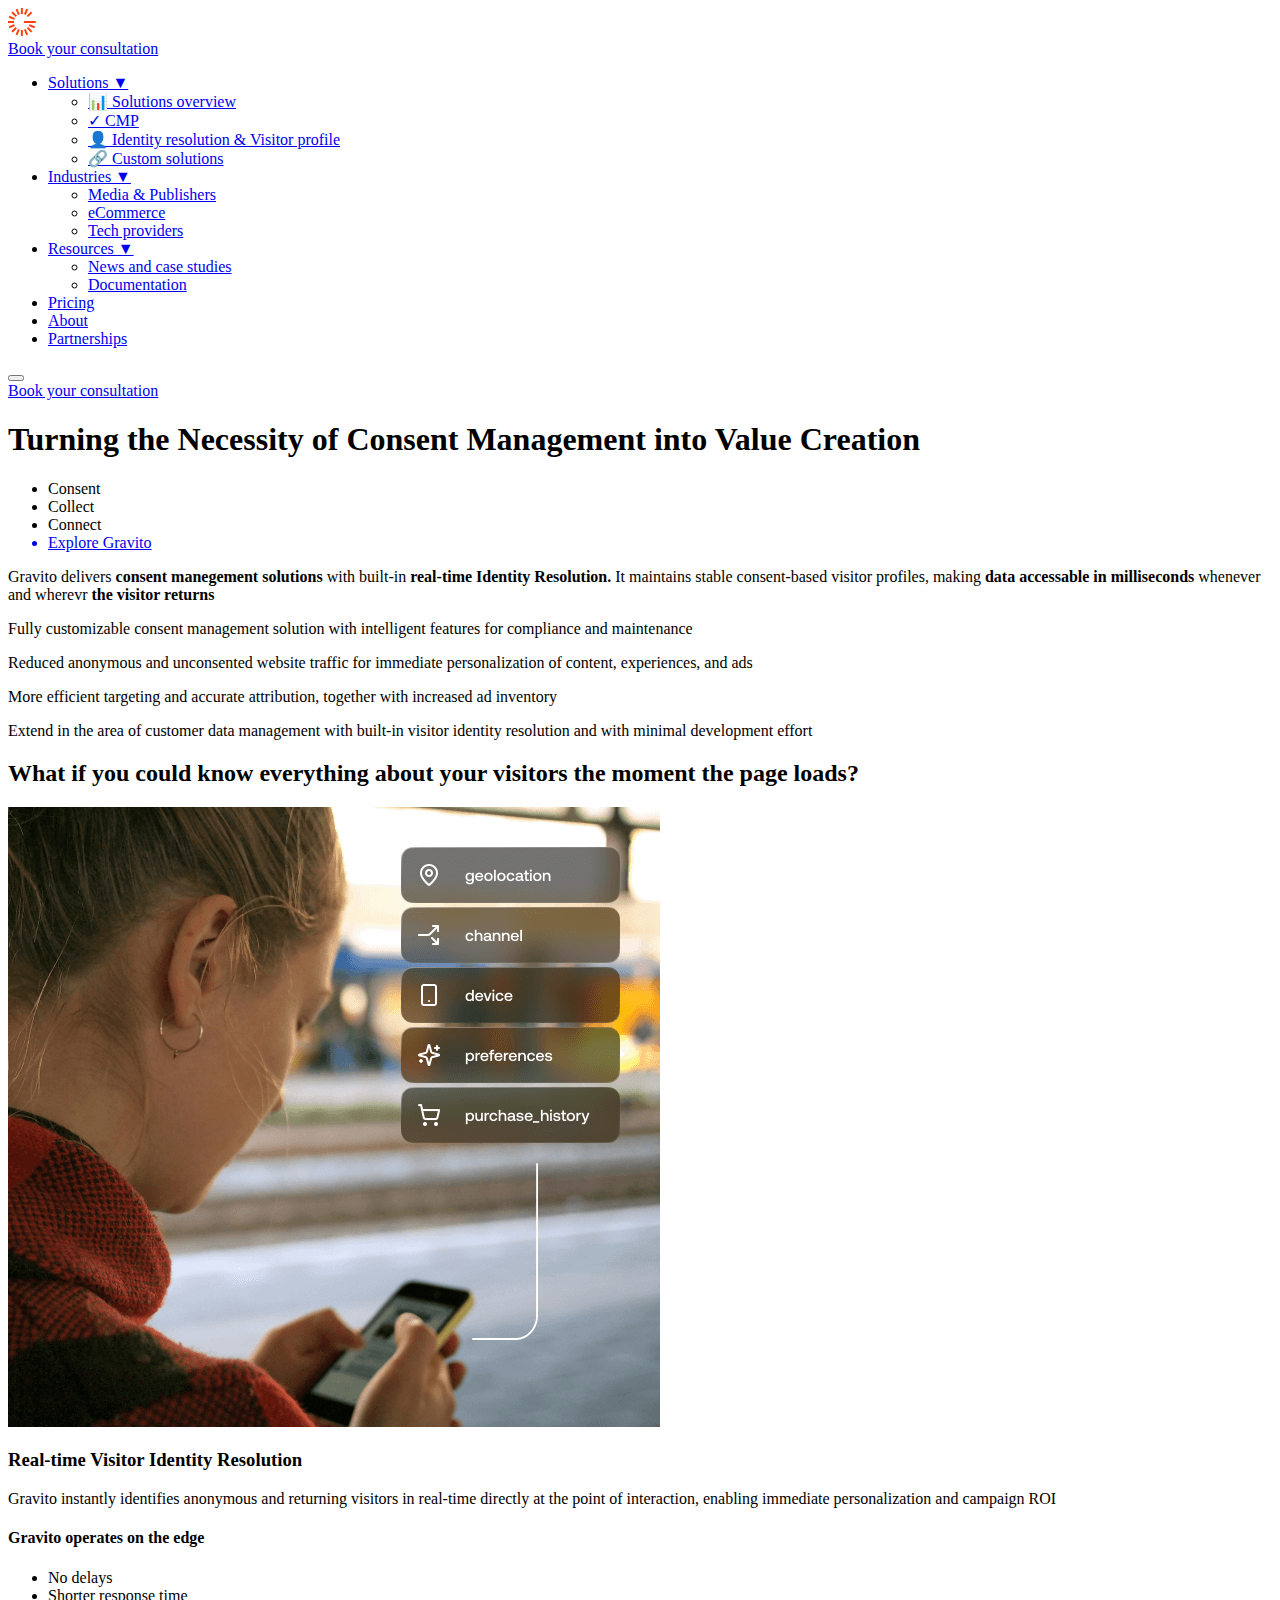
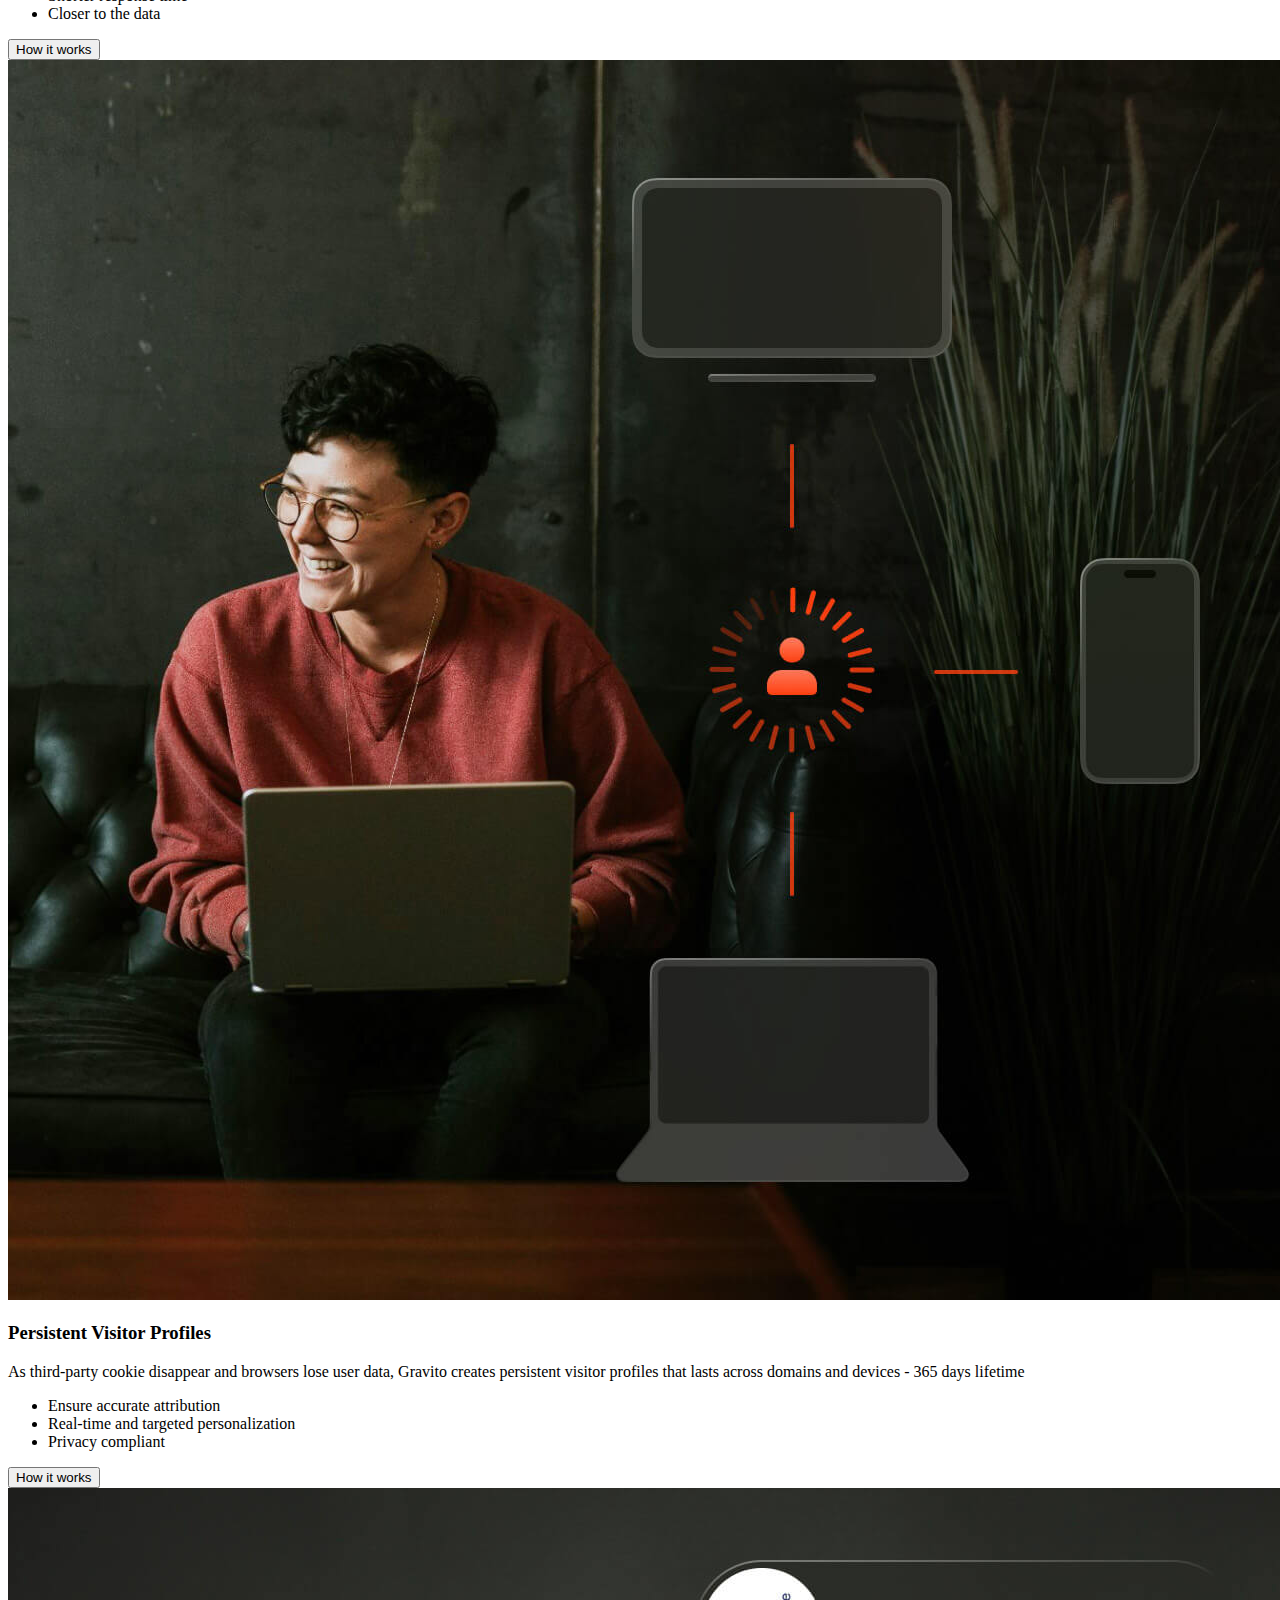
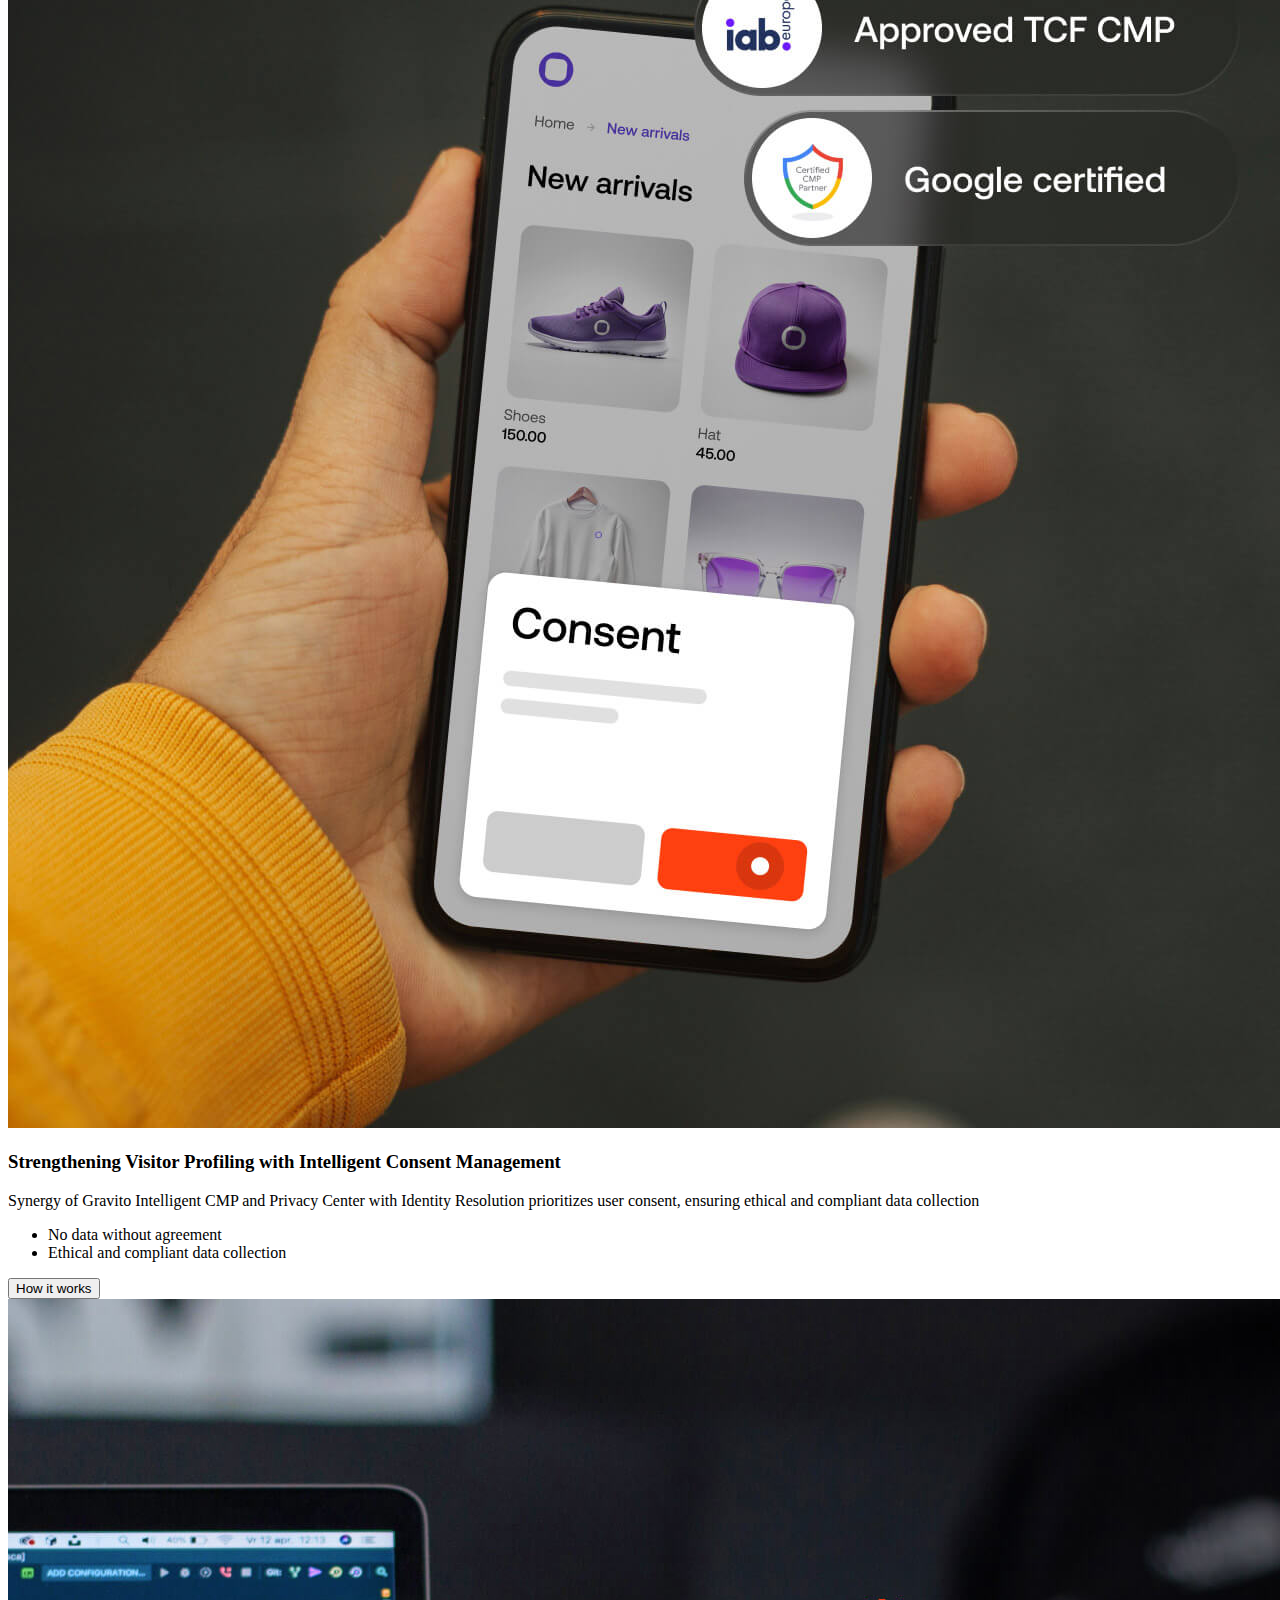
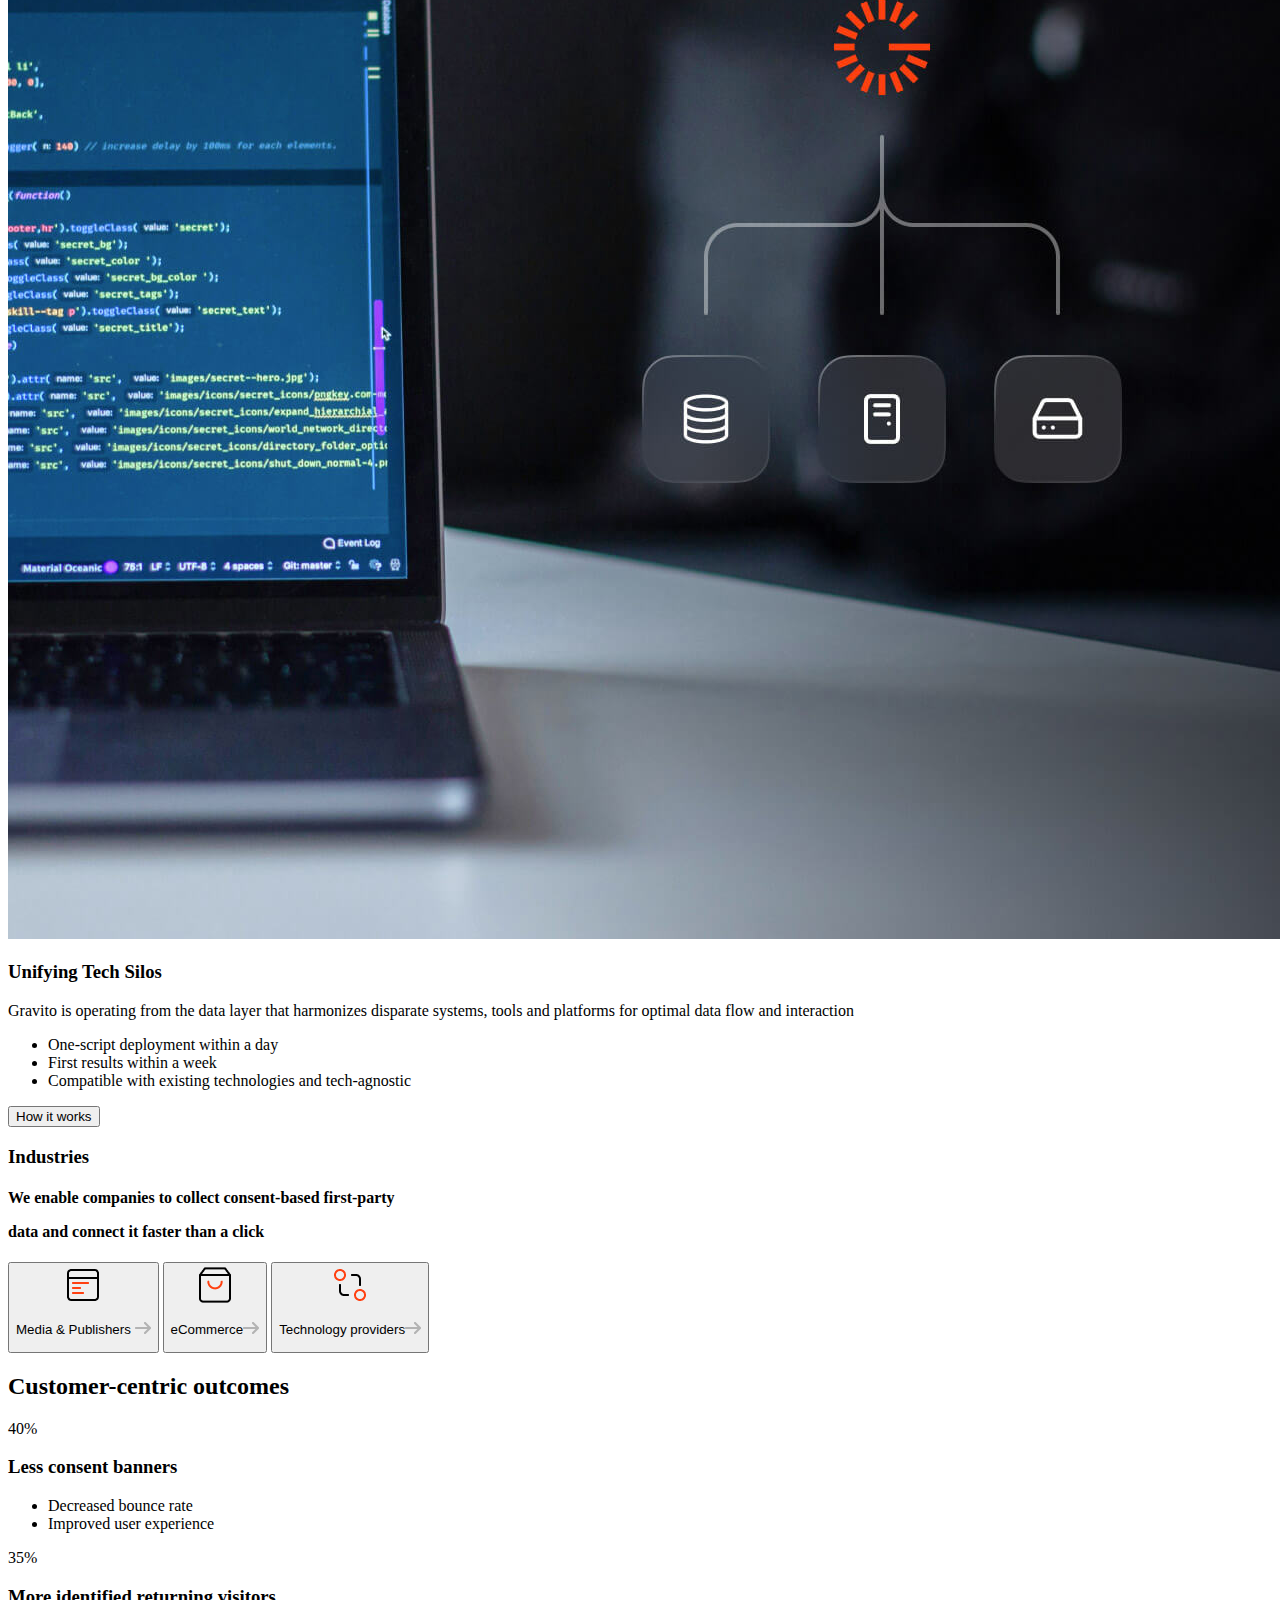
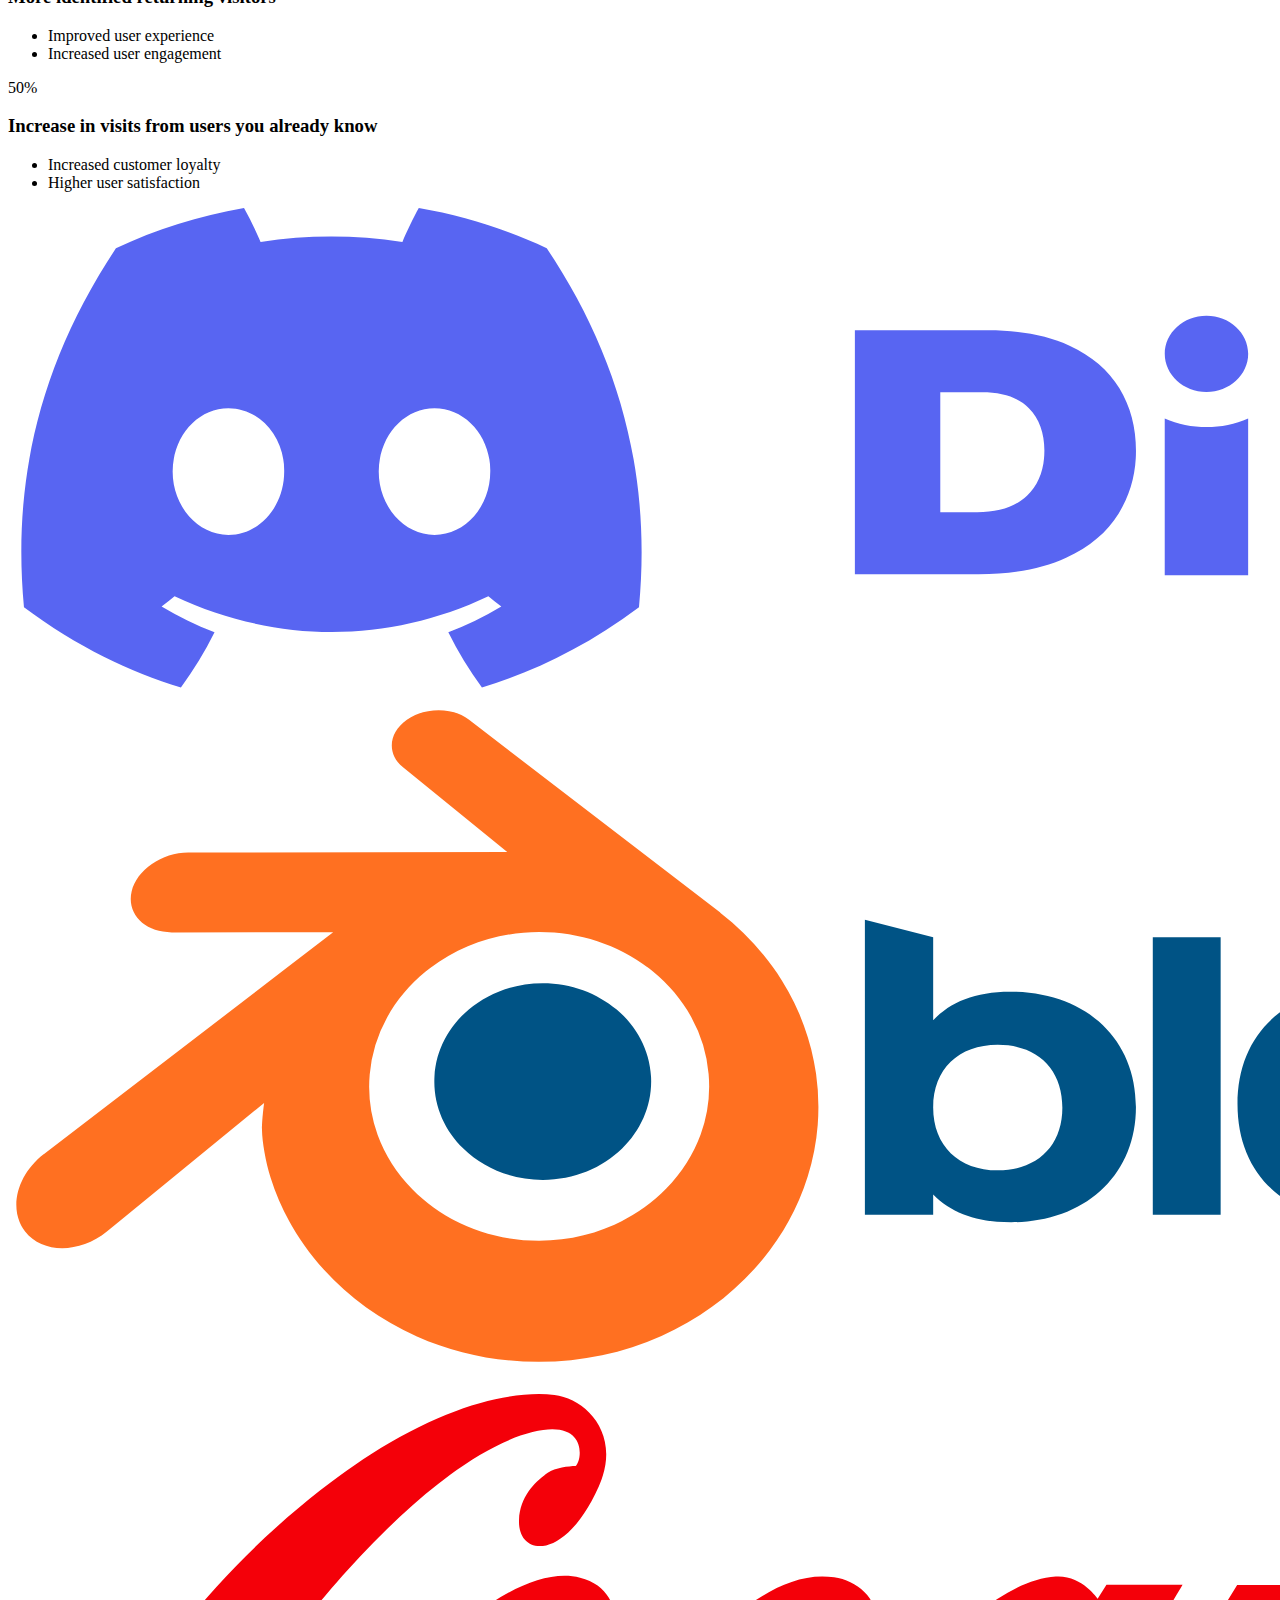
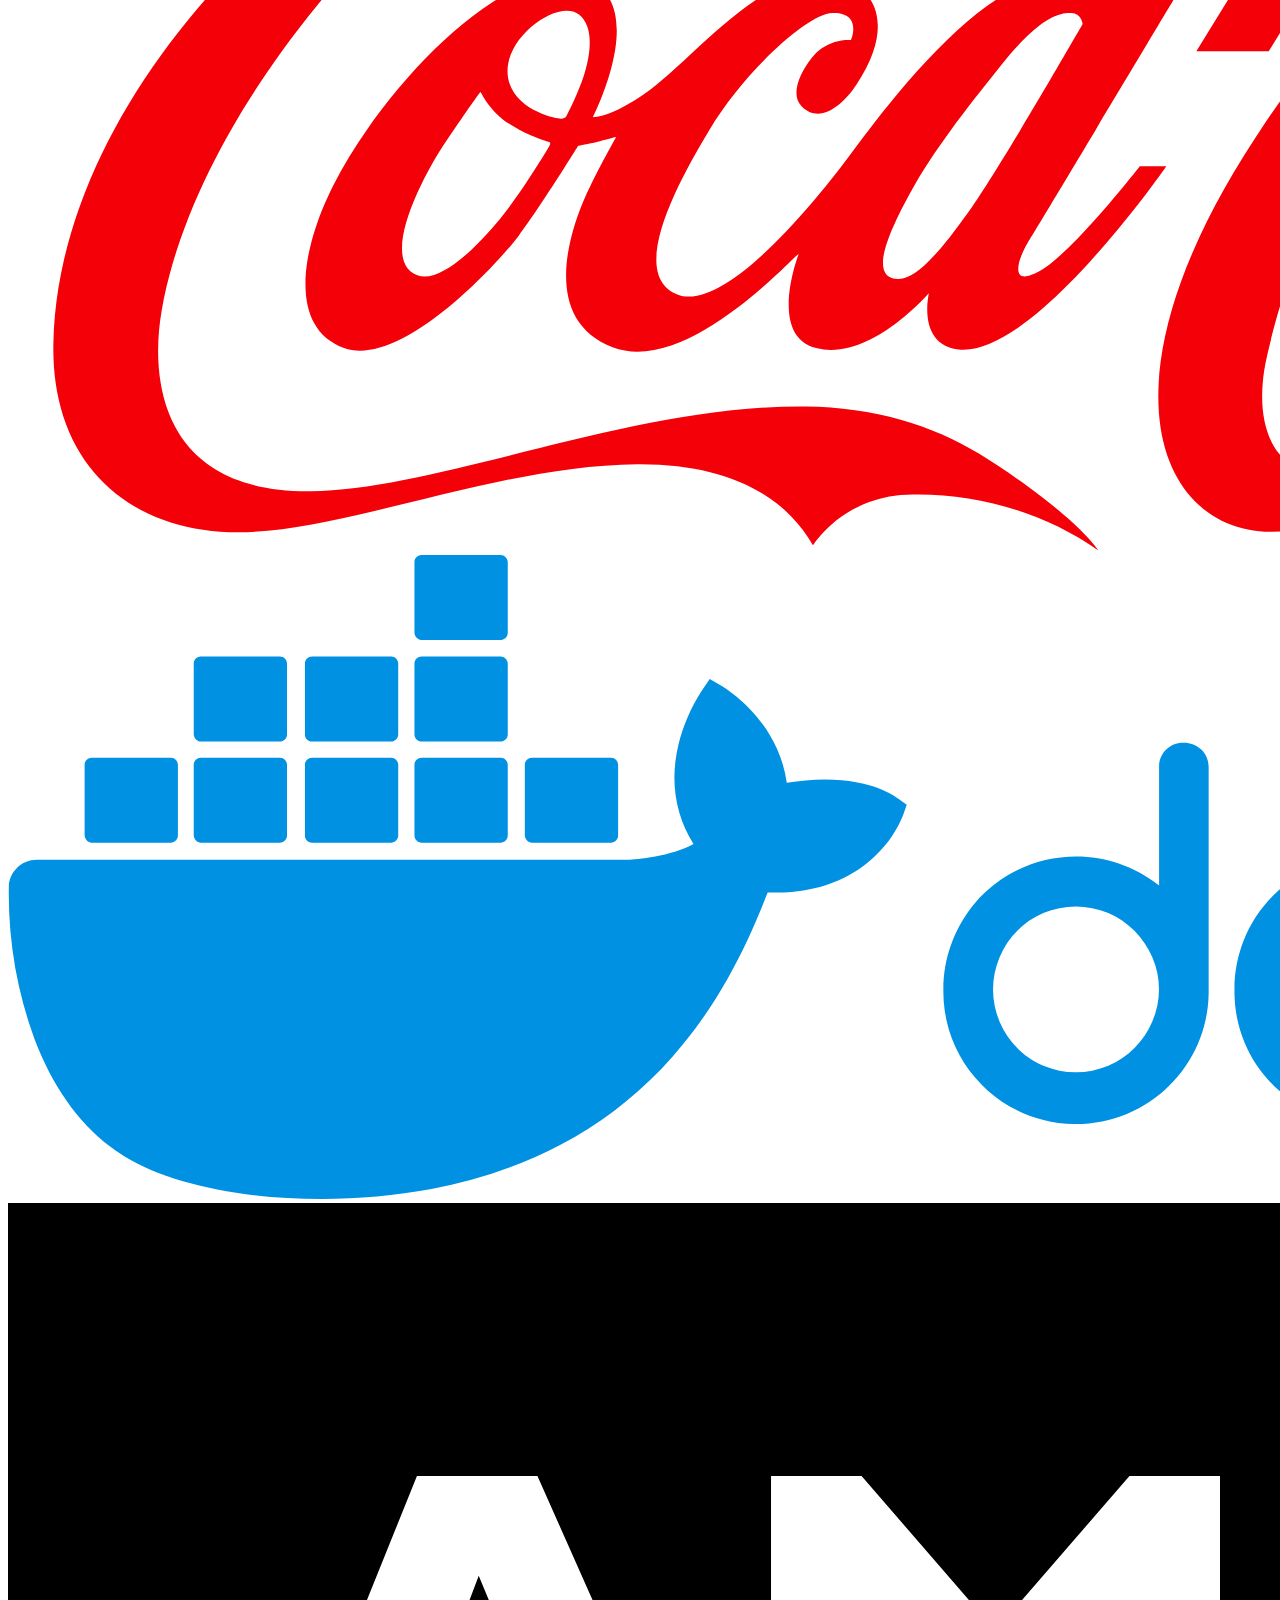
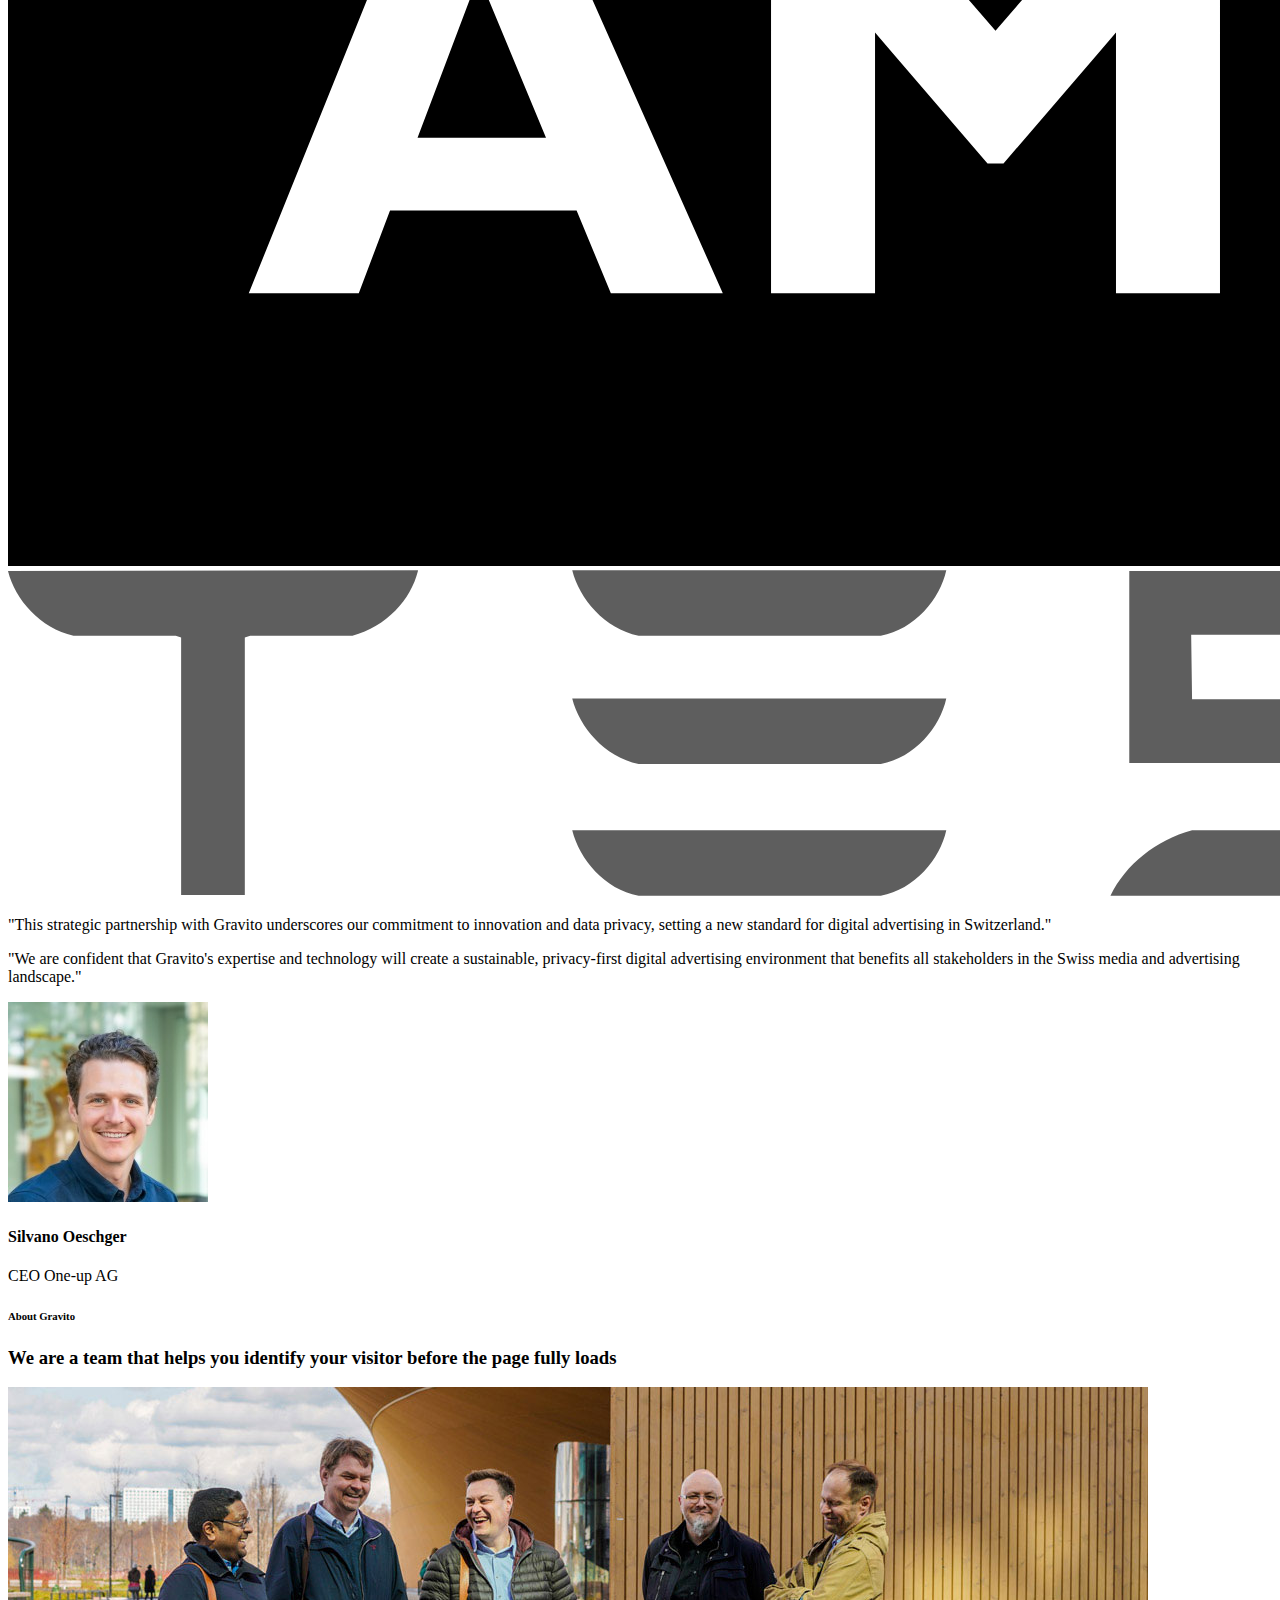
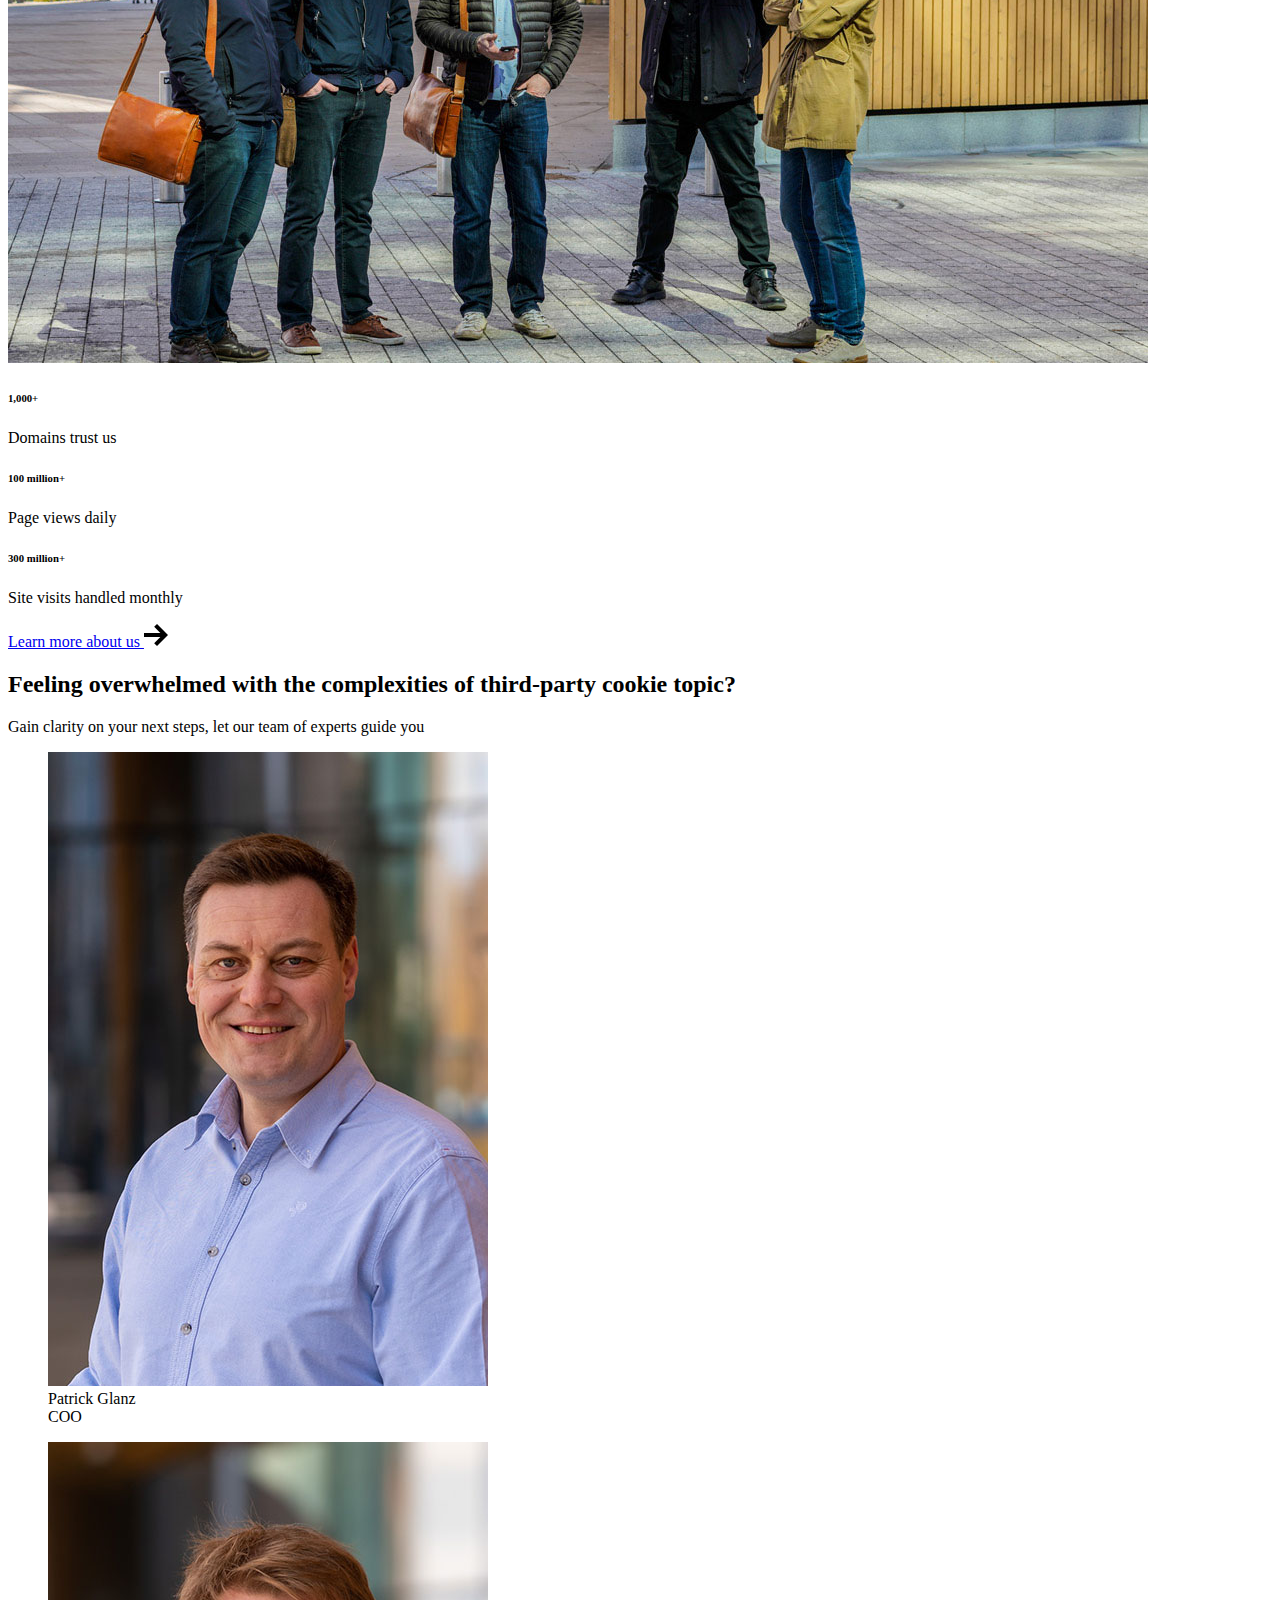
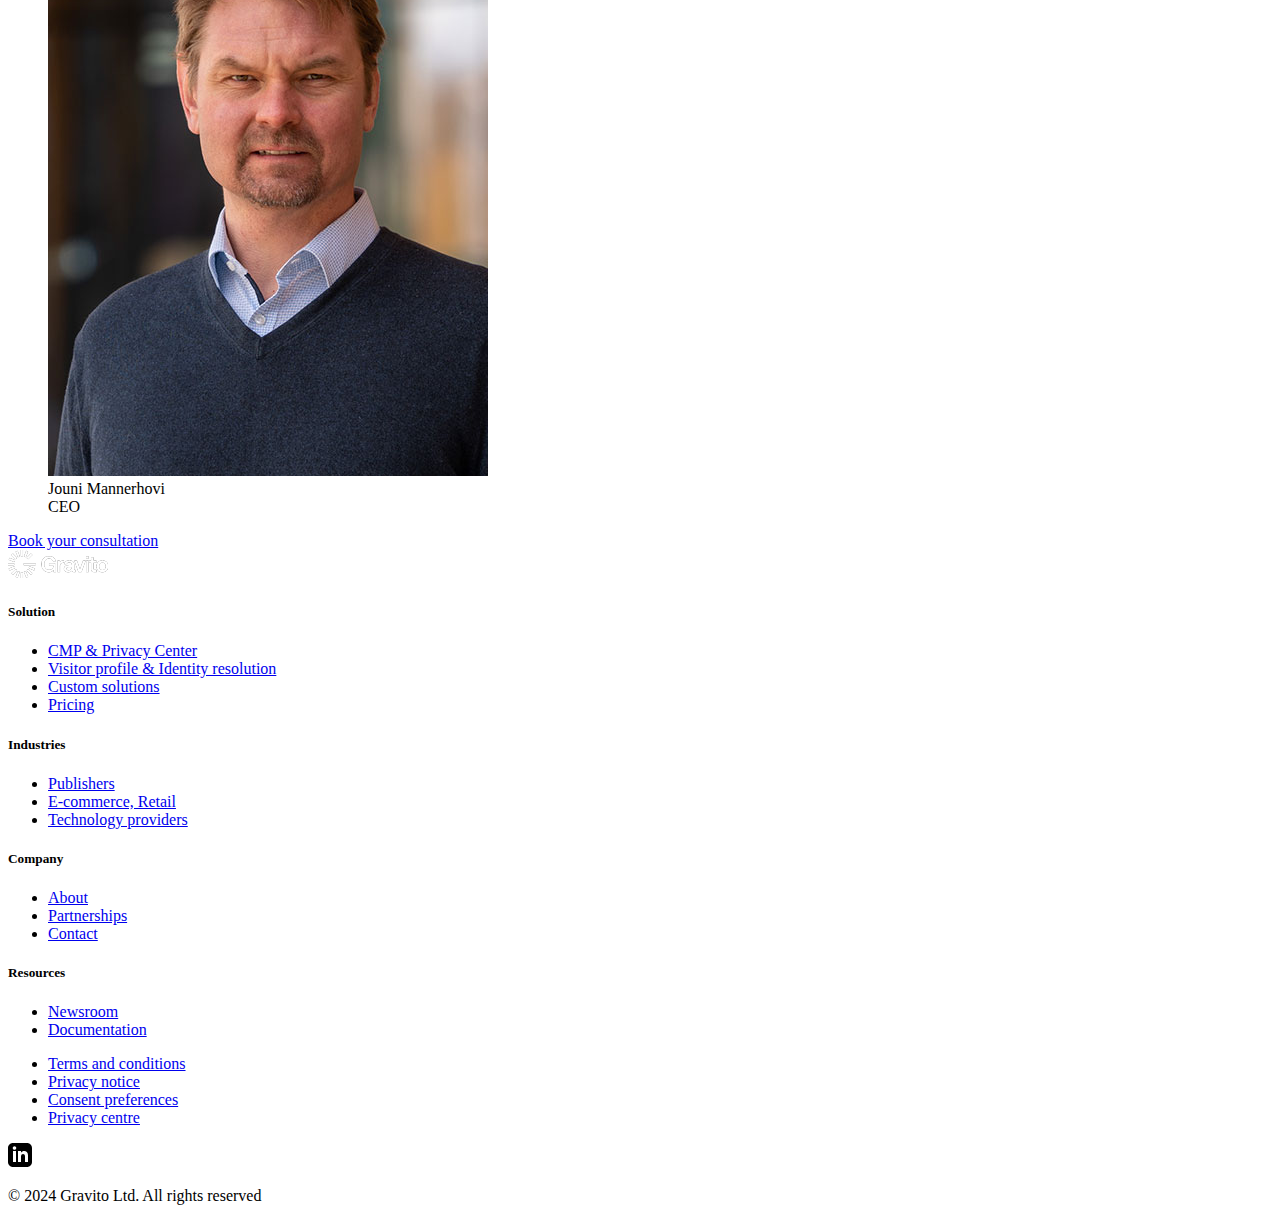
==== commit 6837463c: "fixed css folders" ====
--- a/index.html
+++ b/index.html
@@ -15,12 +15,12 @@
     rel="stylesheet">
 
   <link rel="icon" href="images/gravito-favicon.png">
-  <link rel="stylesheet" href="scss/styles.css">
-  <link rel="stylesheet" href="css/header.css">
+  <link rel="stylesheet" href="styles/styles.css">
+  <link rel="stylesheet" href="styles/header.css">
   <script src="scripts/script.js" defer></script>
   <script src="scripts/header.js" defer></script>
   <!-- link to sect 3 css -->
-  <link rel="stylesheet" href="css/cons-centout.css">
+  <link rel="stylesheet" href="styles/cons-centout.css">
 </head>
 
 <body>
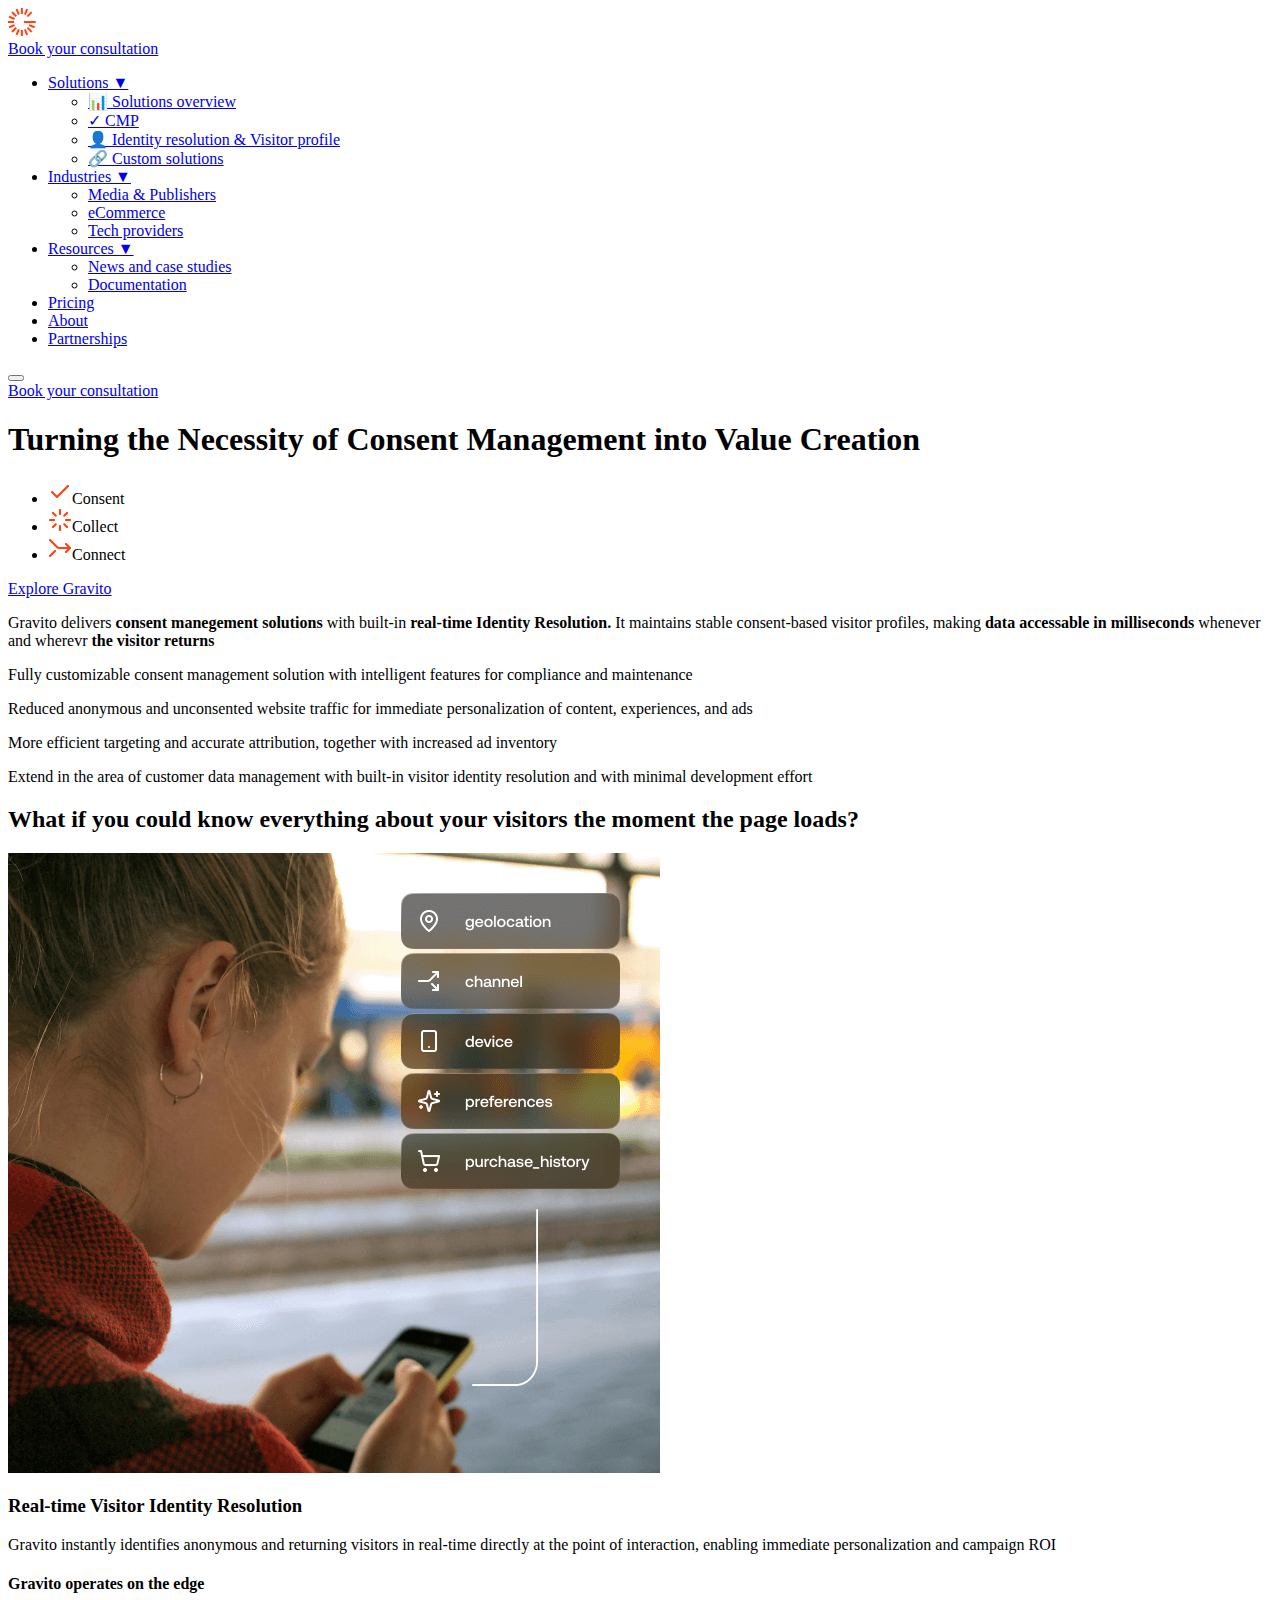
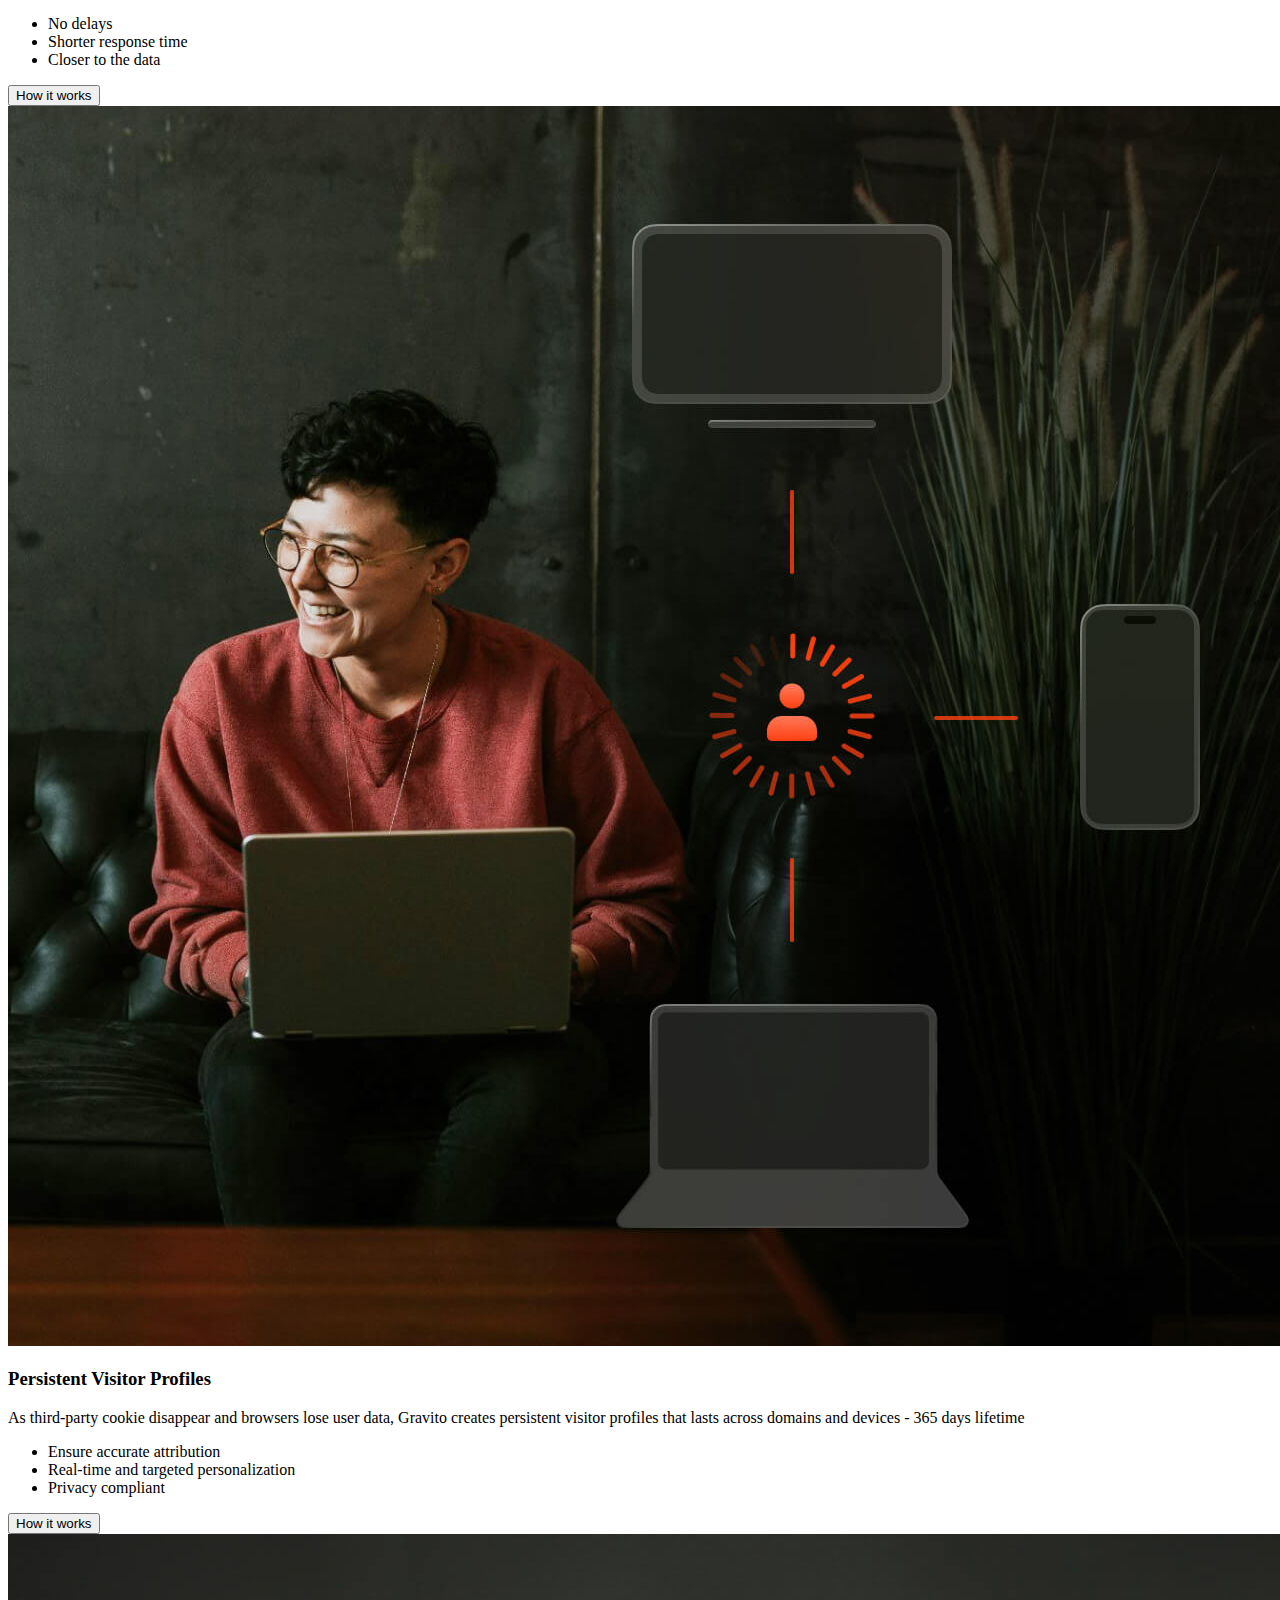
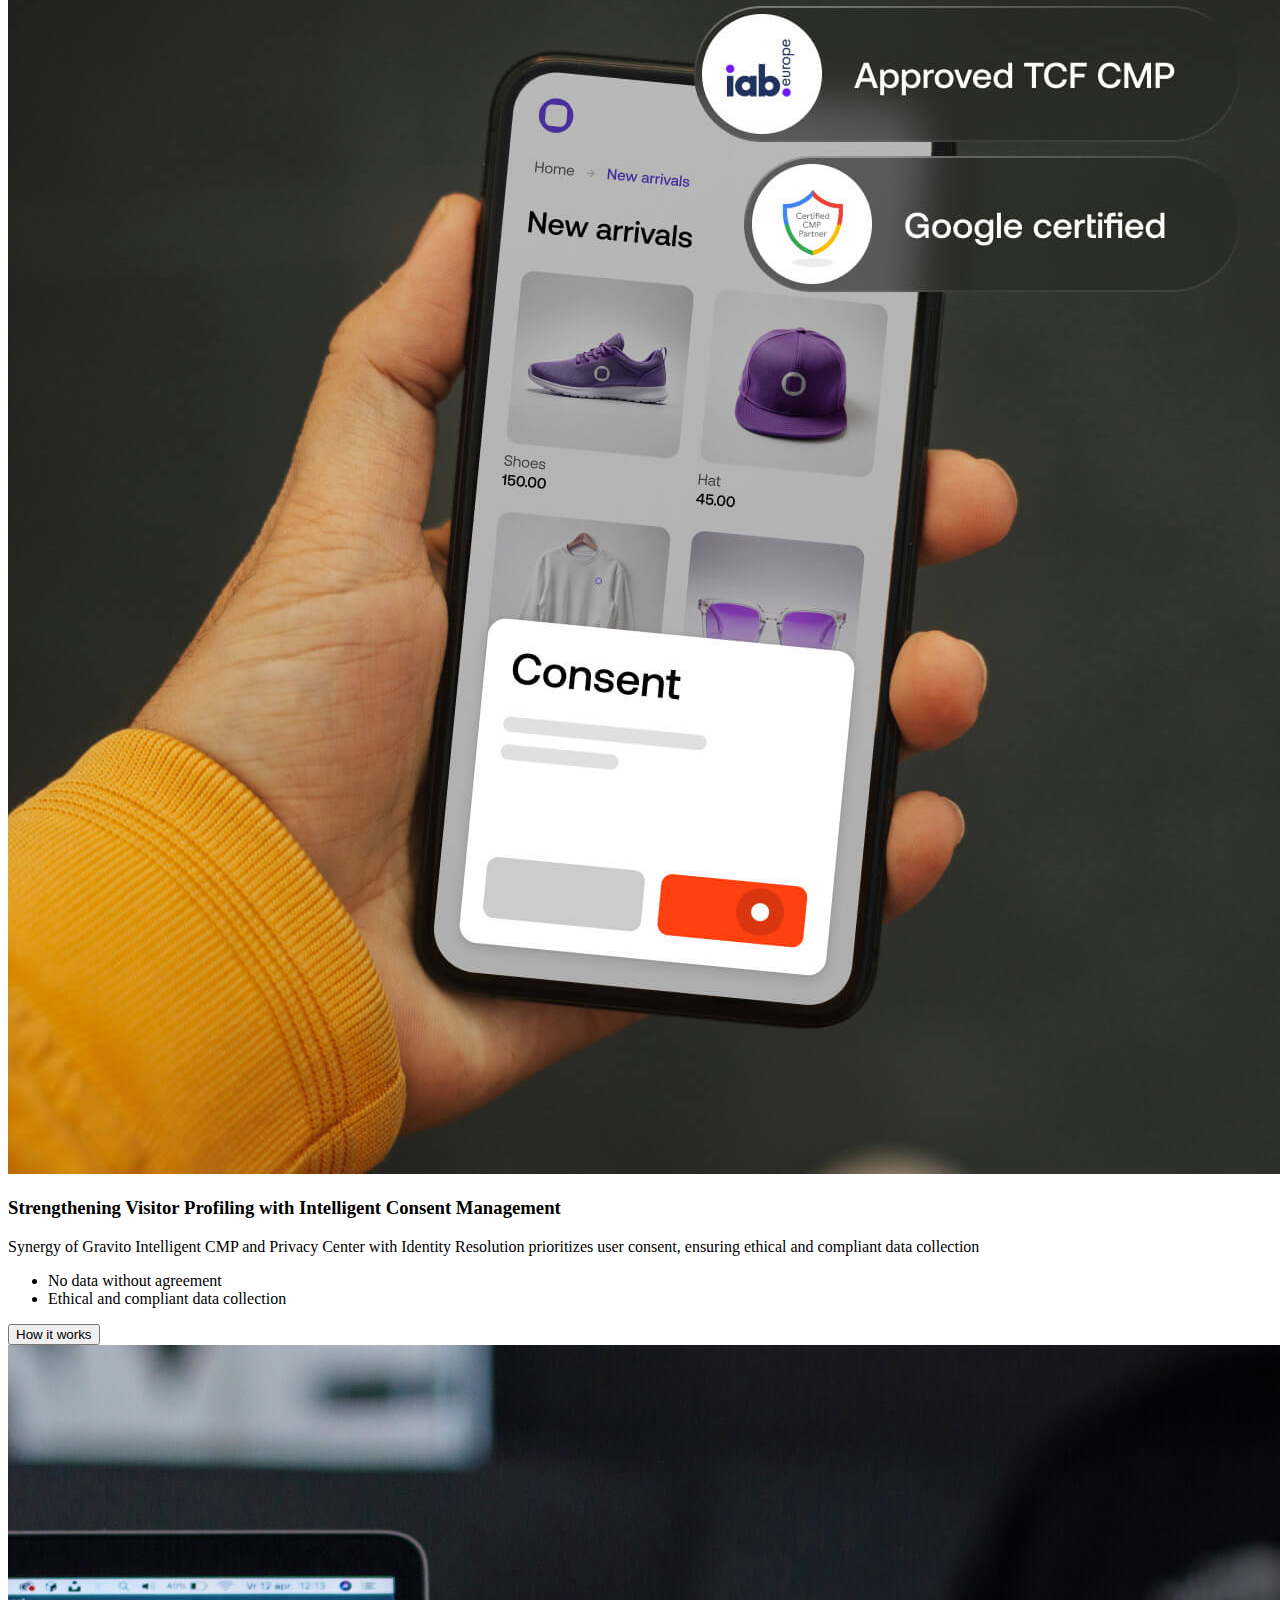
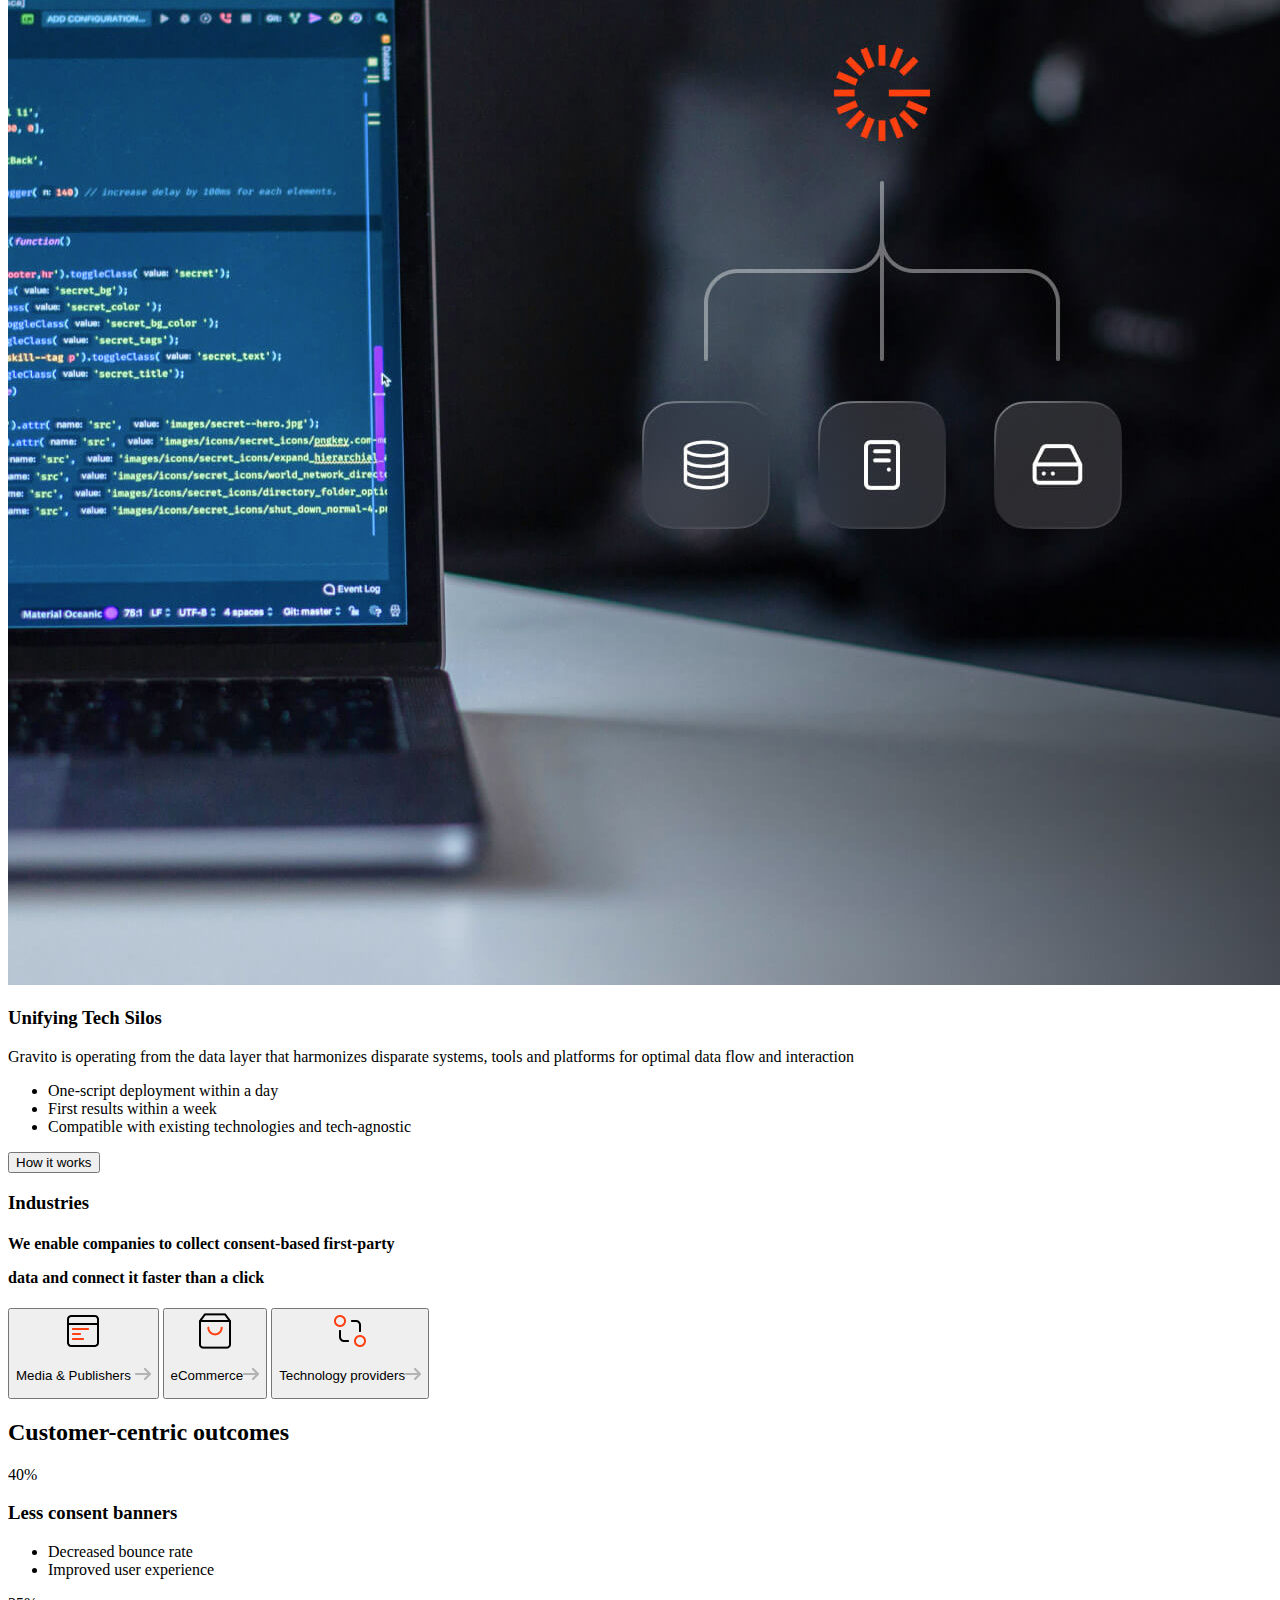
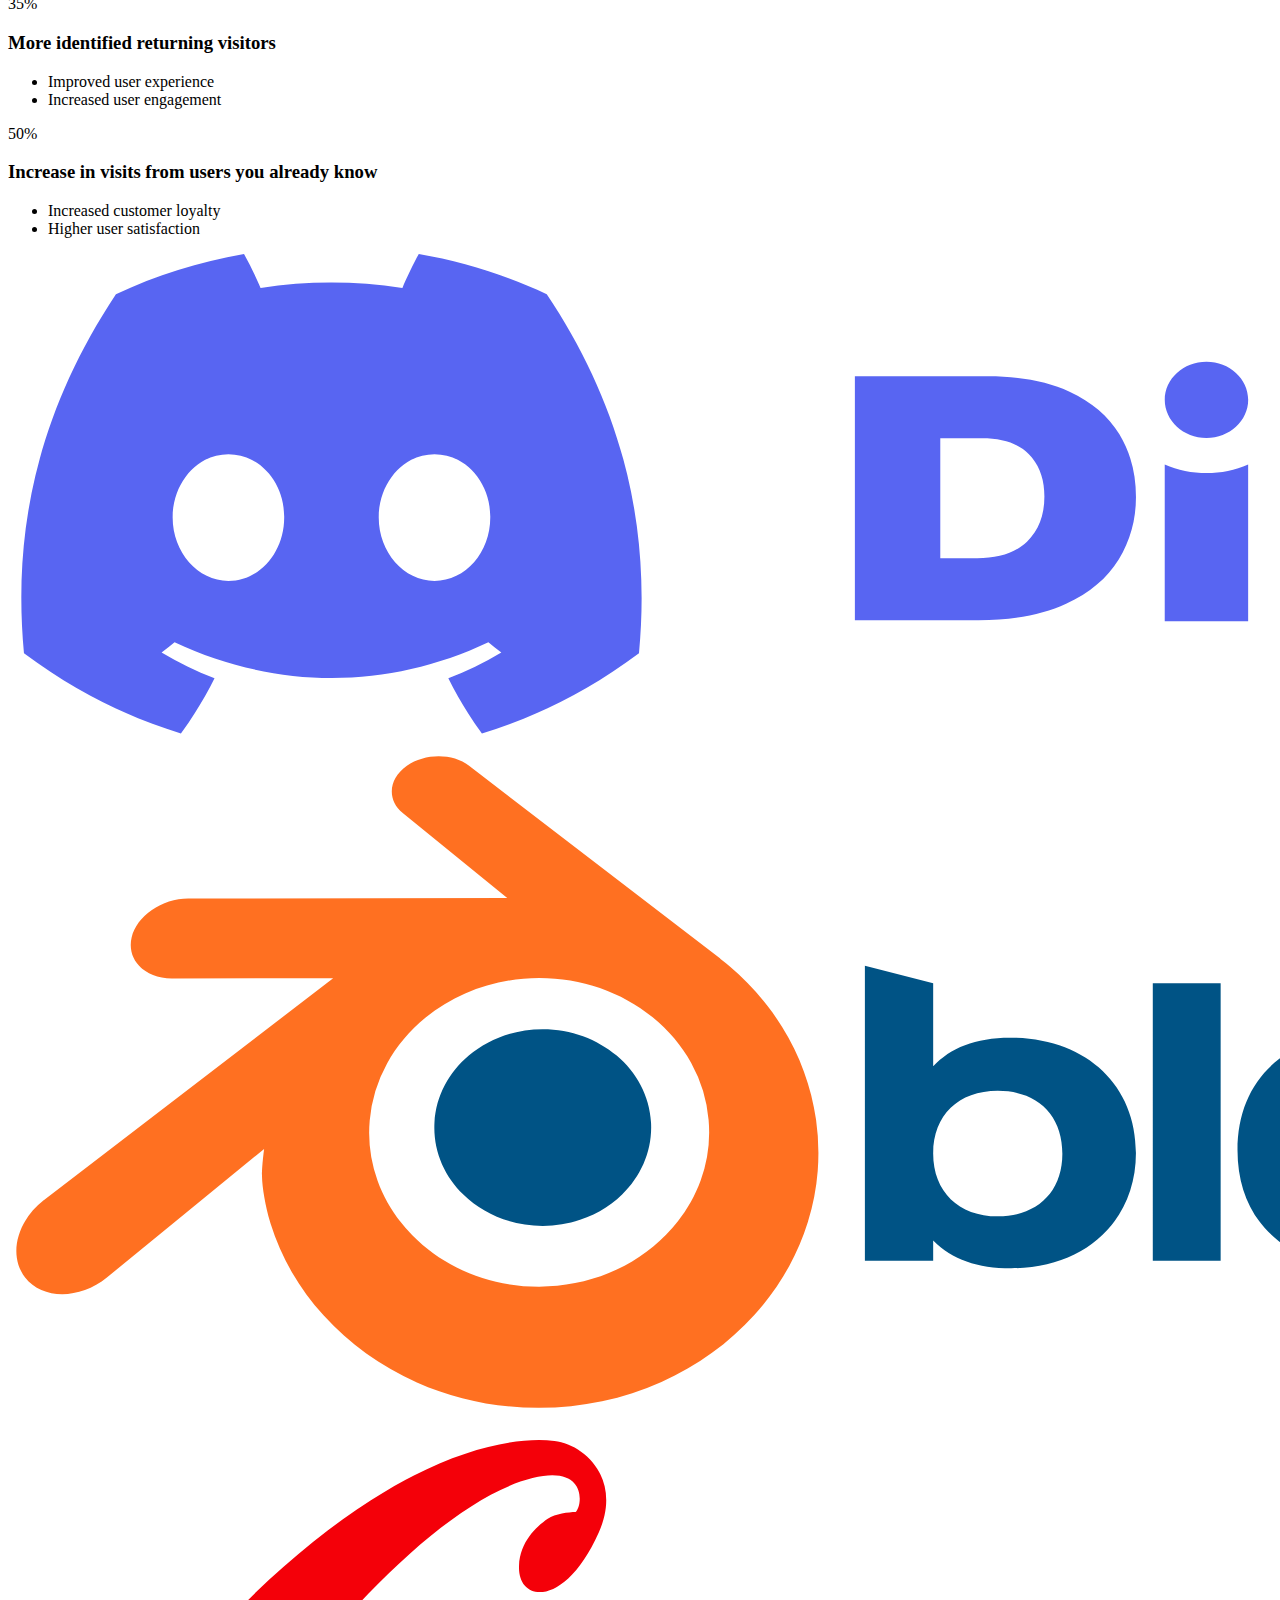
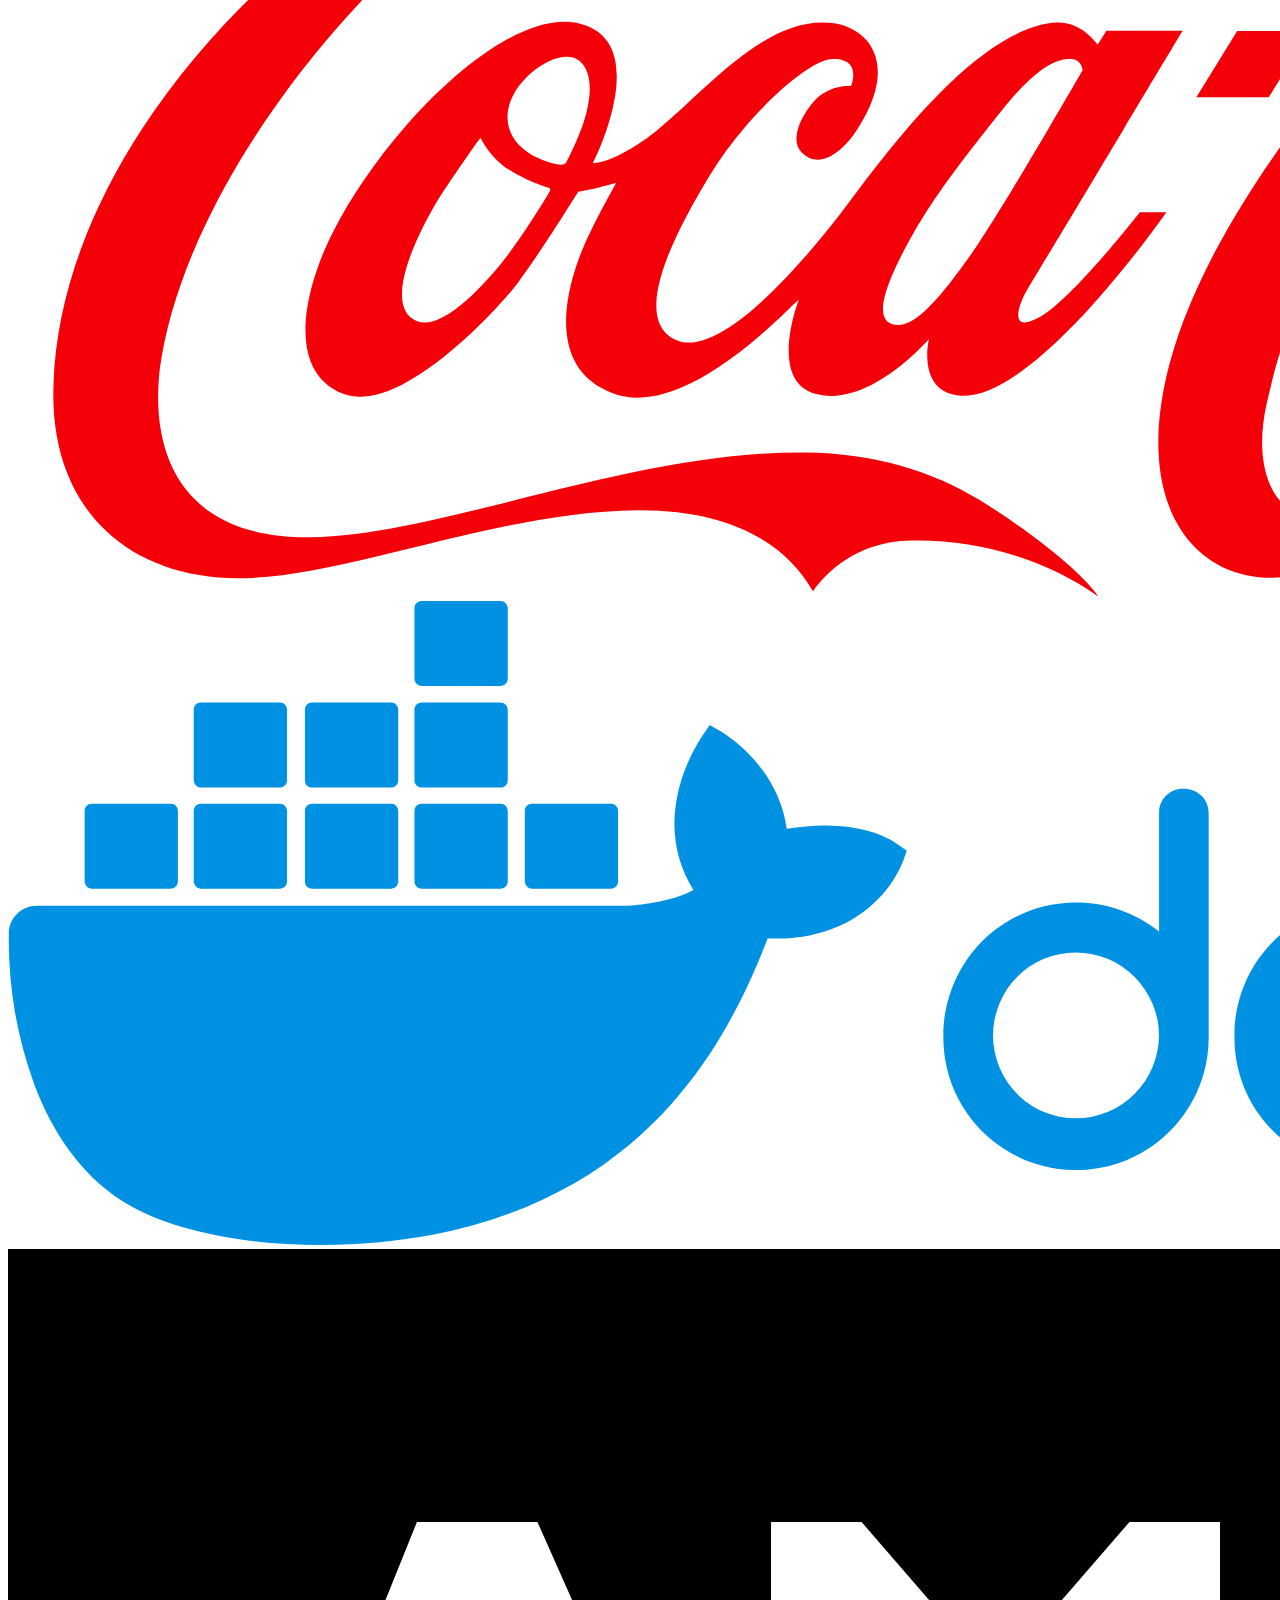
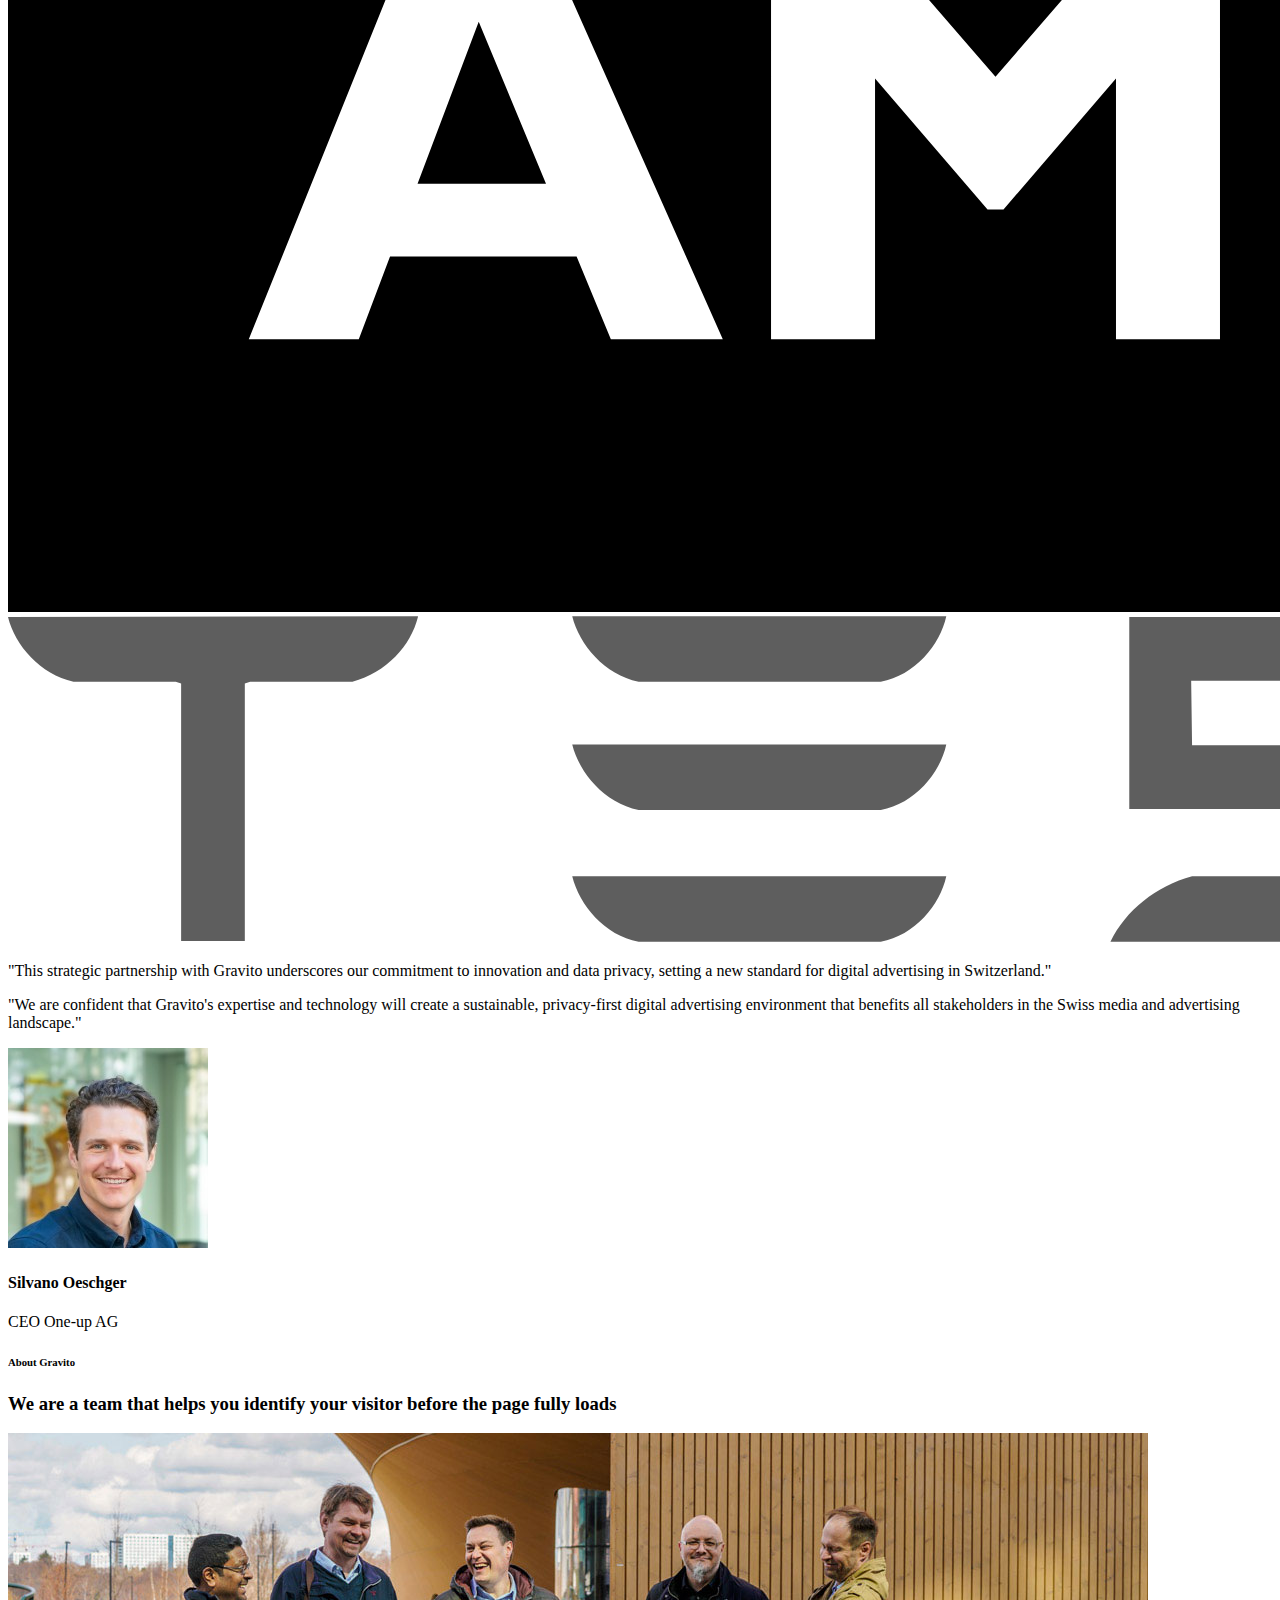
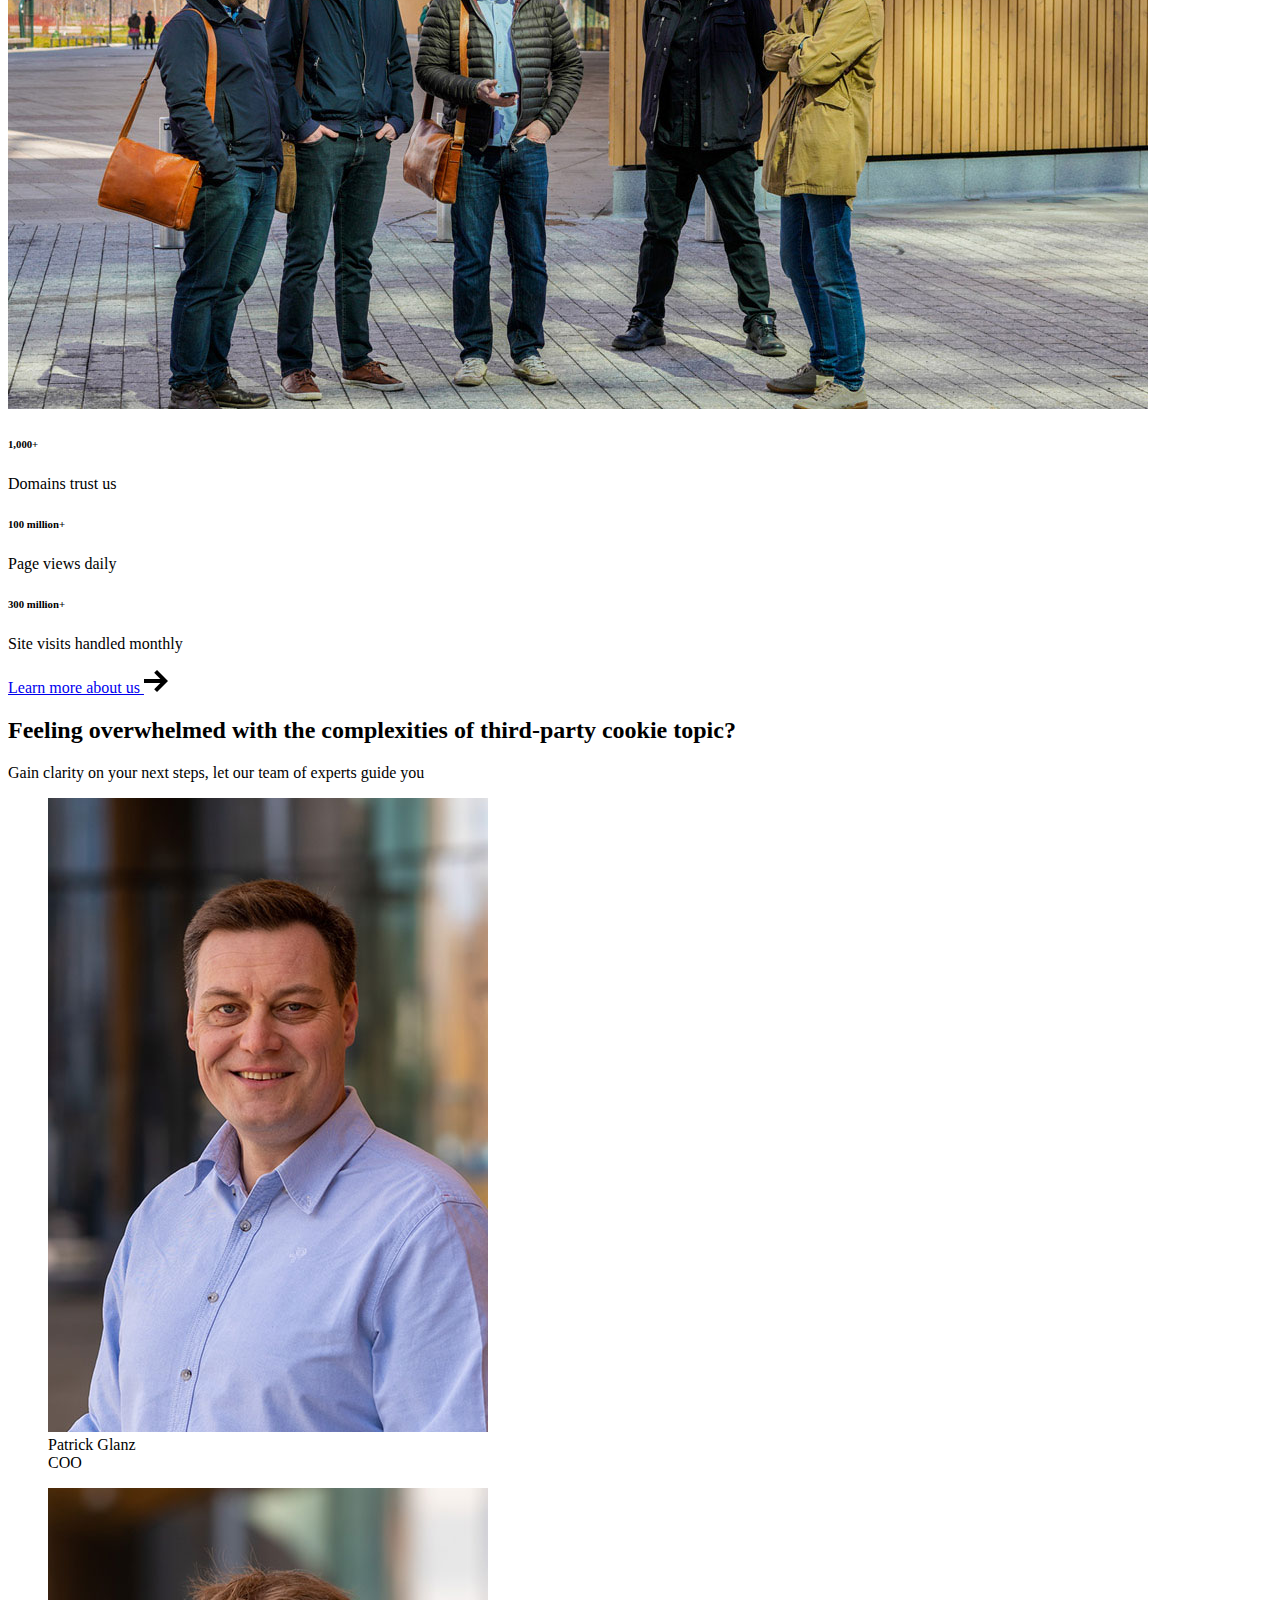
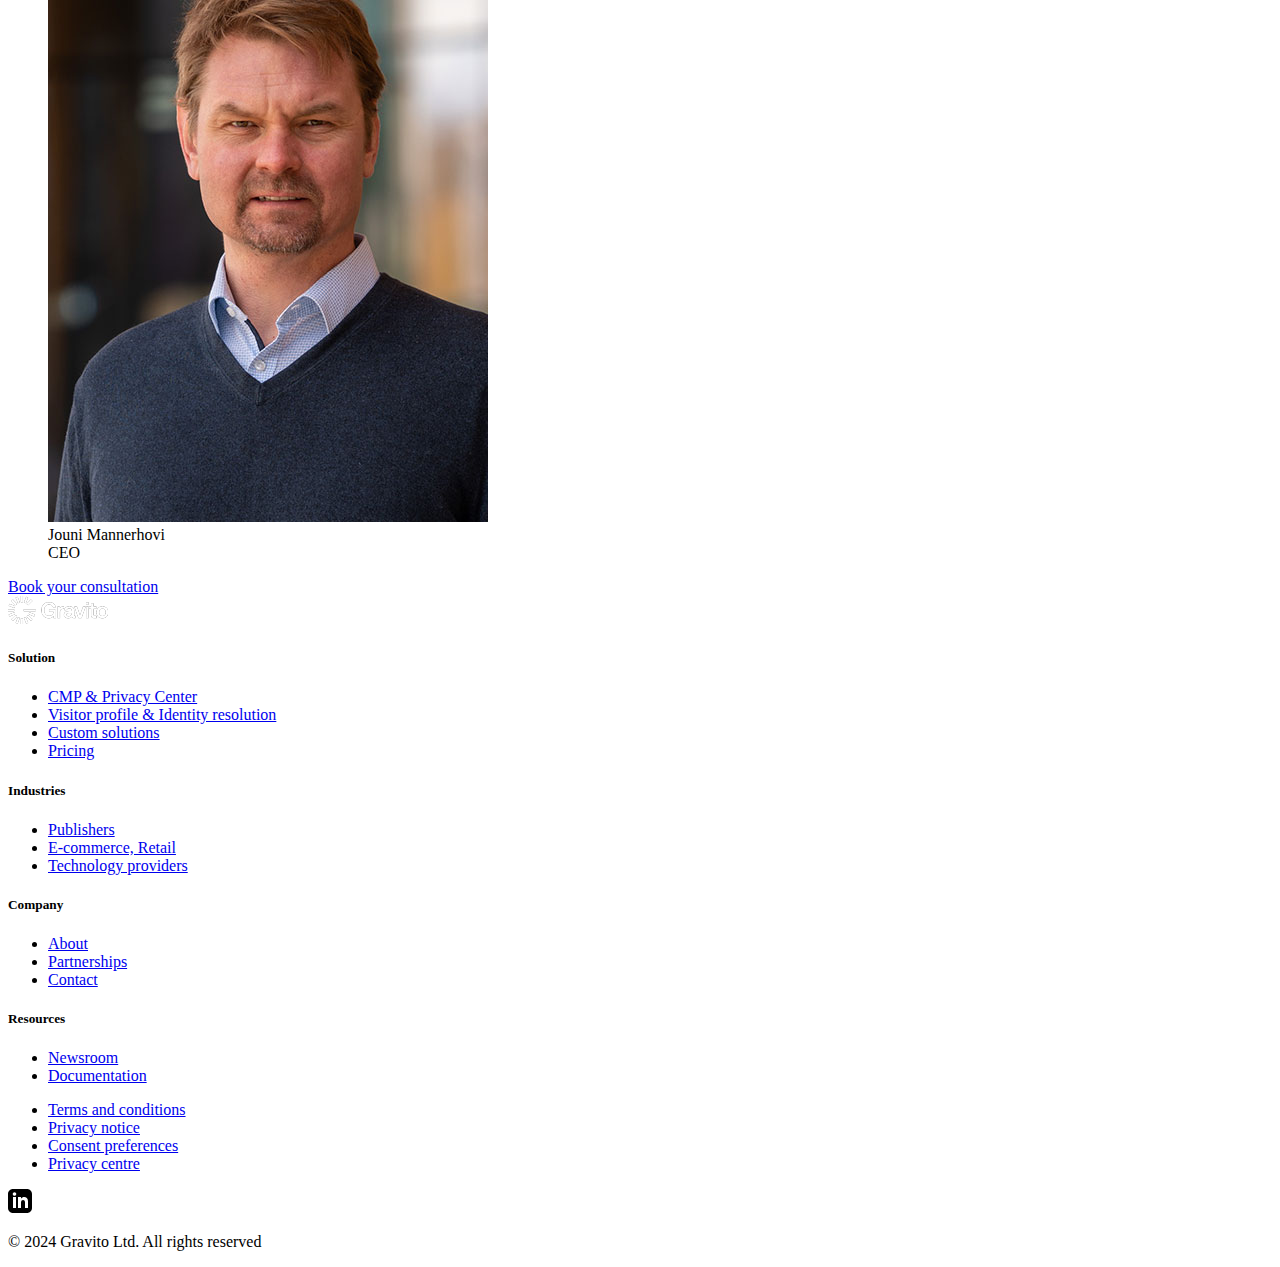
==== commit 0e998718: "added iamge files and icons and gave them stylings" ====
--- a/index.html
+++ b/index.html
@@ -161,18 +161,20 @@
           </h1>
           
           <ul class="mission-steps">
-            <li class="mission-list">Consent</li>
-            <li class="mission-list">Collect</li>
-            <li class="mission-list">Connect</li>
-            <a href="mission-text"><li class="explore-btn">Explore Gravito</li></a>
+            <li class="mission-list"><img class ="list-icon" src="images/sec1images/consent-icon.png" alt="consent icon">Consent</li>
+            <li class="mission-list"><img class ="list-icon"  src="images/sec1images/collect-icon.png" alt="collect icon">Collect</li>
+            <li class="mission-list"><img class ="list-icon"  src="images/sec1images/connect-icon.png" alt="connect icon">Connect</li>
           </ul>
         </article>
-        
-        <p class="mission-text">
-          Gravito delivers <b>consent manegement solutions</b> with built-in <b>real-time Identity Resolution.</b> It
-          maintains stable consent-based visitor profiles, making <b>data accessable in milliseconds</b> whenever and
-          wherevr <b>the visitor returns</b>
-        </p>
+        <article>
+          <a href="#mission-text"><p class="explore-btn" id="mission-text">Explore Gravito</p></a>
+          
+          <p class="mission-text">
+            Gravito delivers <b>consent manegement solutions</b> with built-in <b>real-time Identity Resolution.</b> It
+            maintains stable consent-based visitor profiles, making <b>data accessable in milliseconds</b> whenever and
+            wherevr <b>the visitor returns</b>
+          </p>
+        </article>
           
           <div class="cards">
             <article class="card card-start">
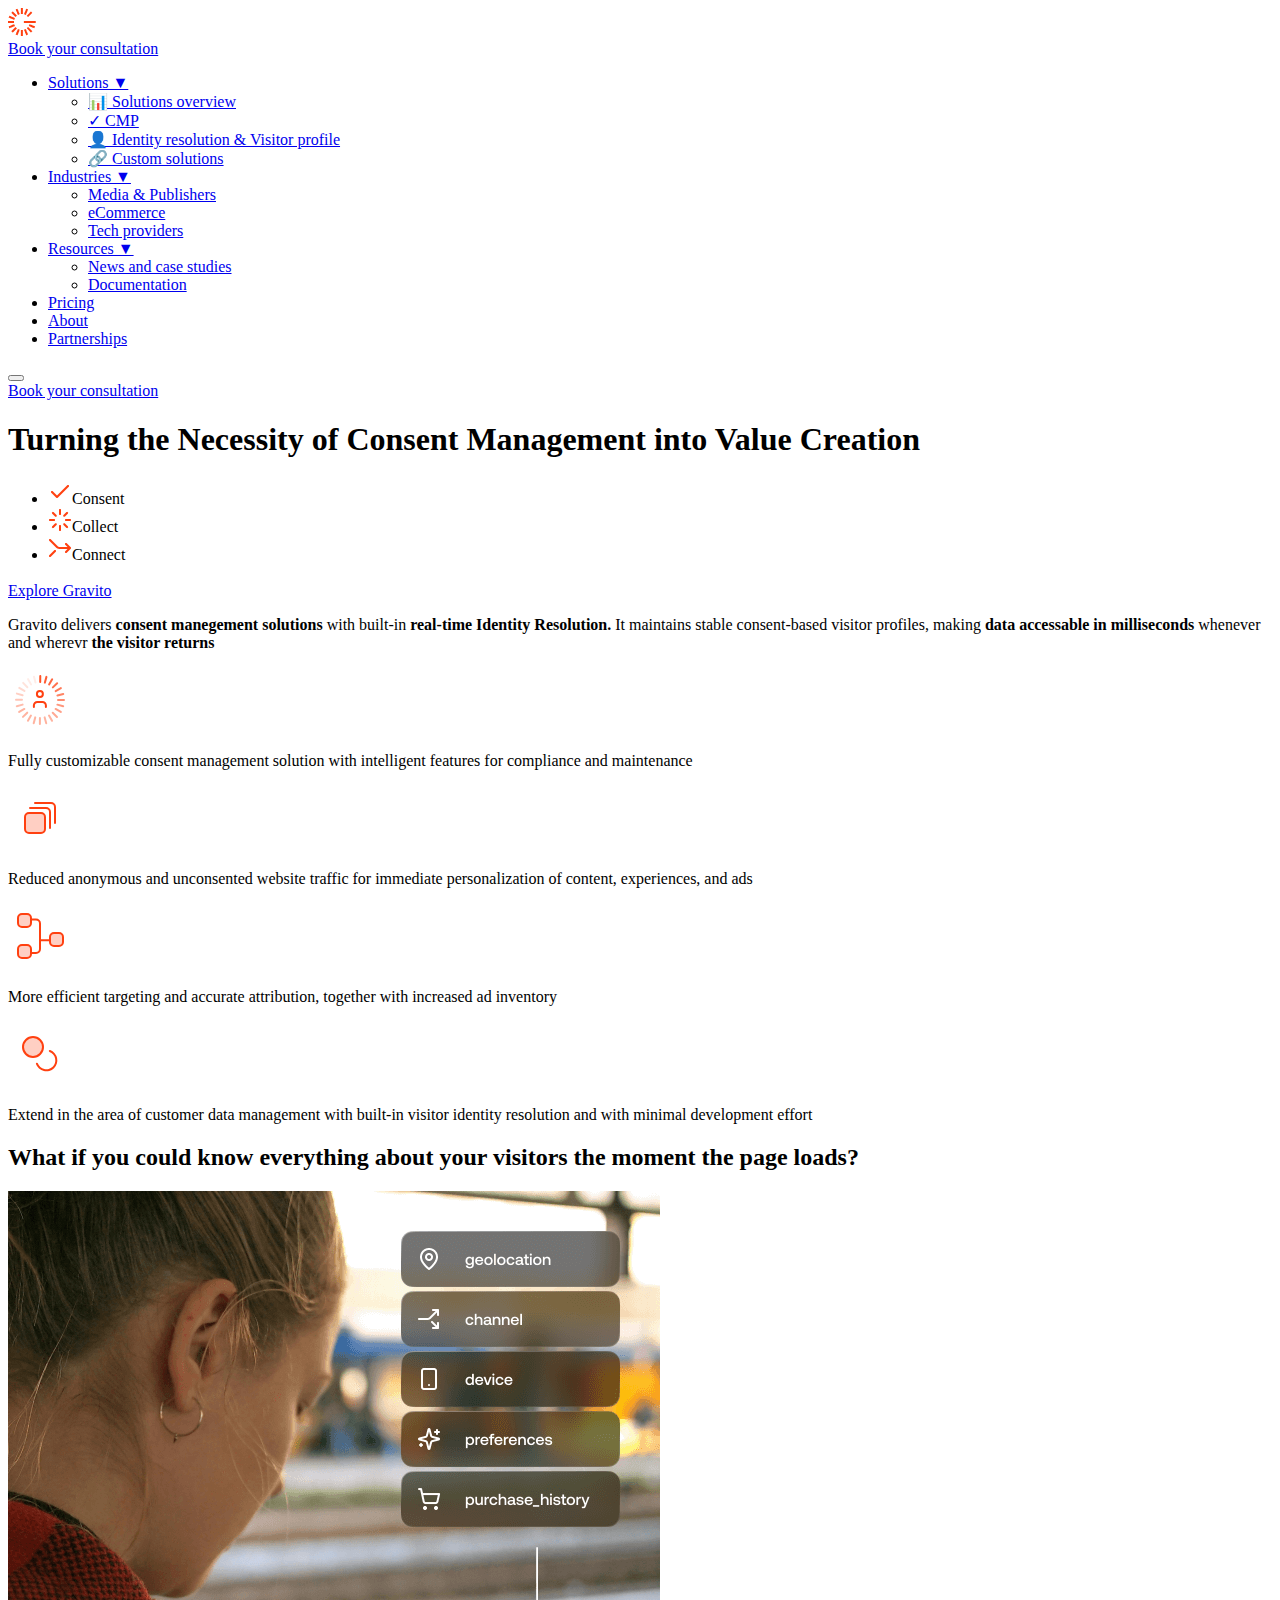
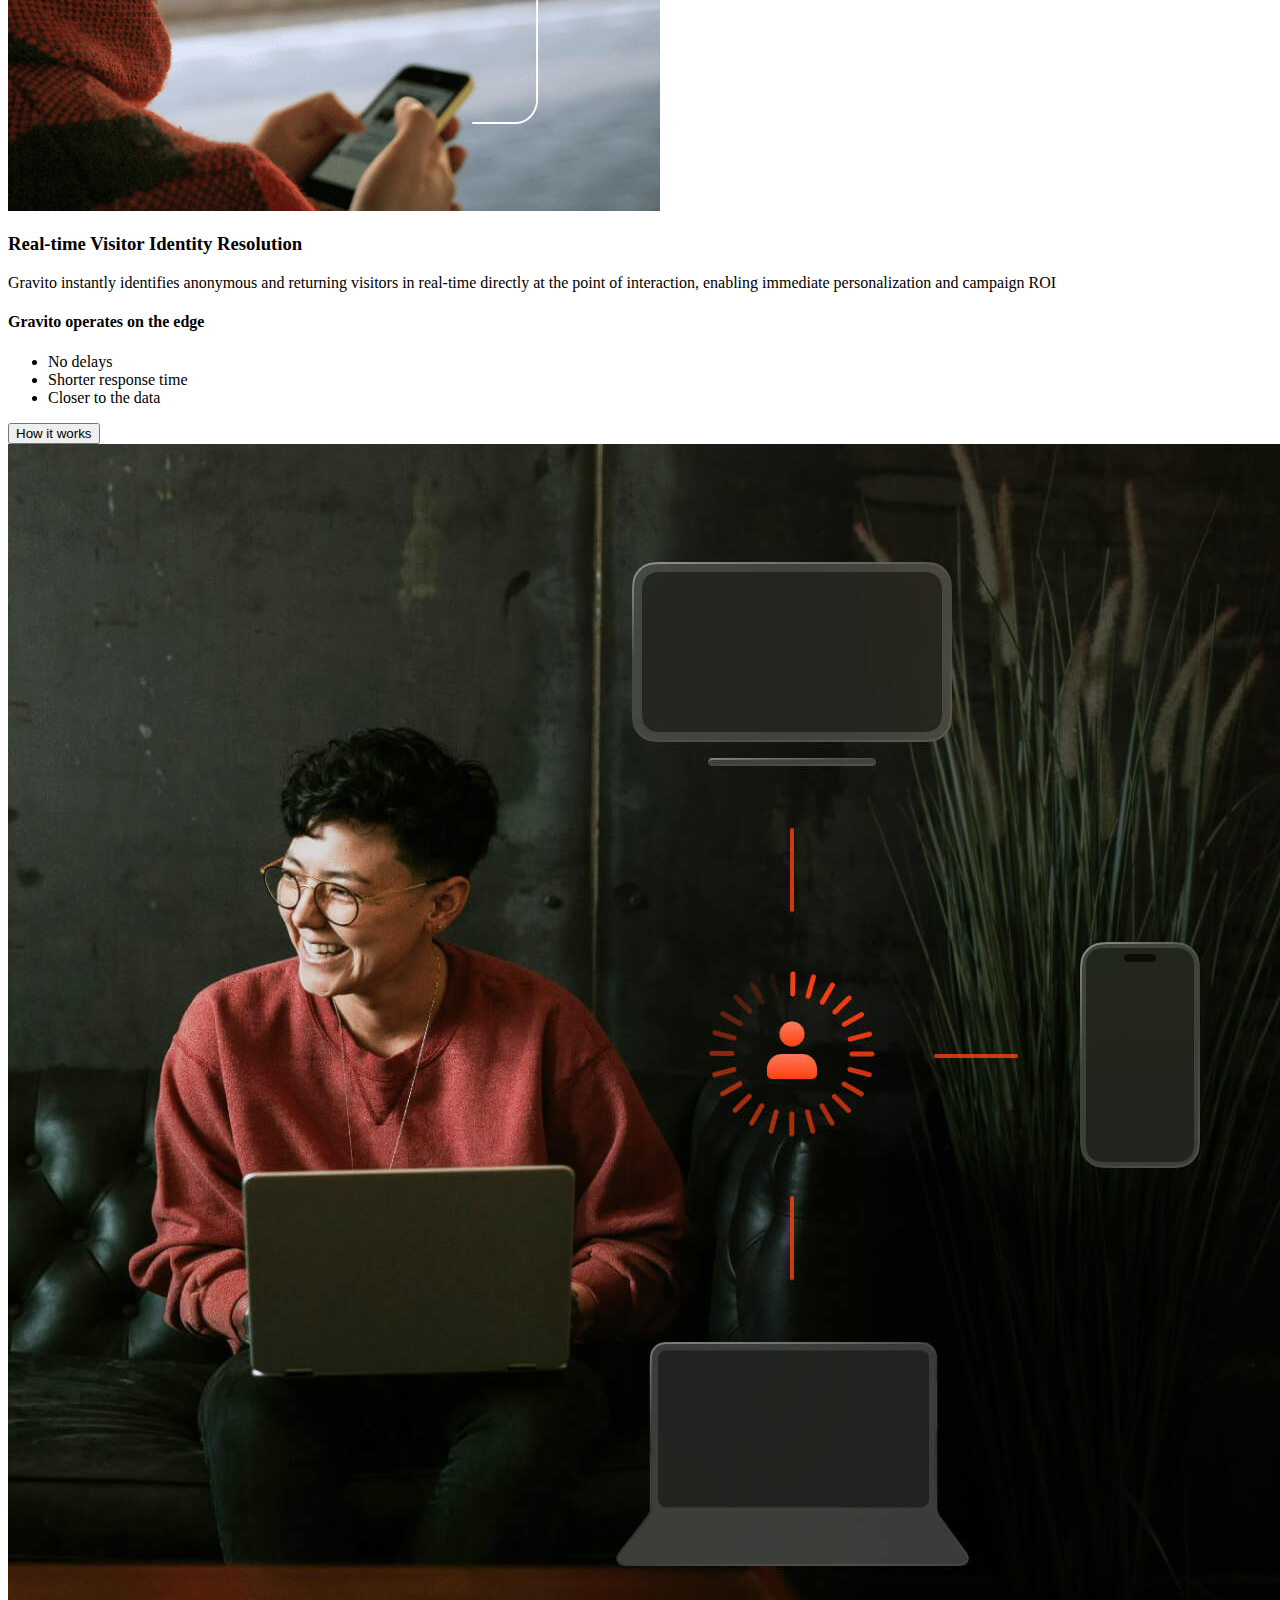
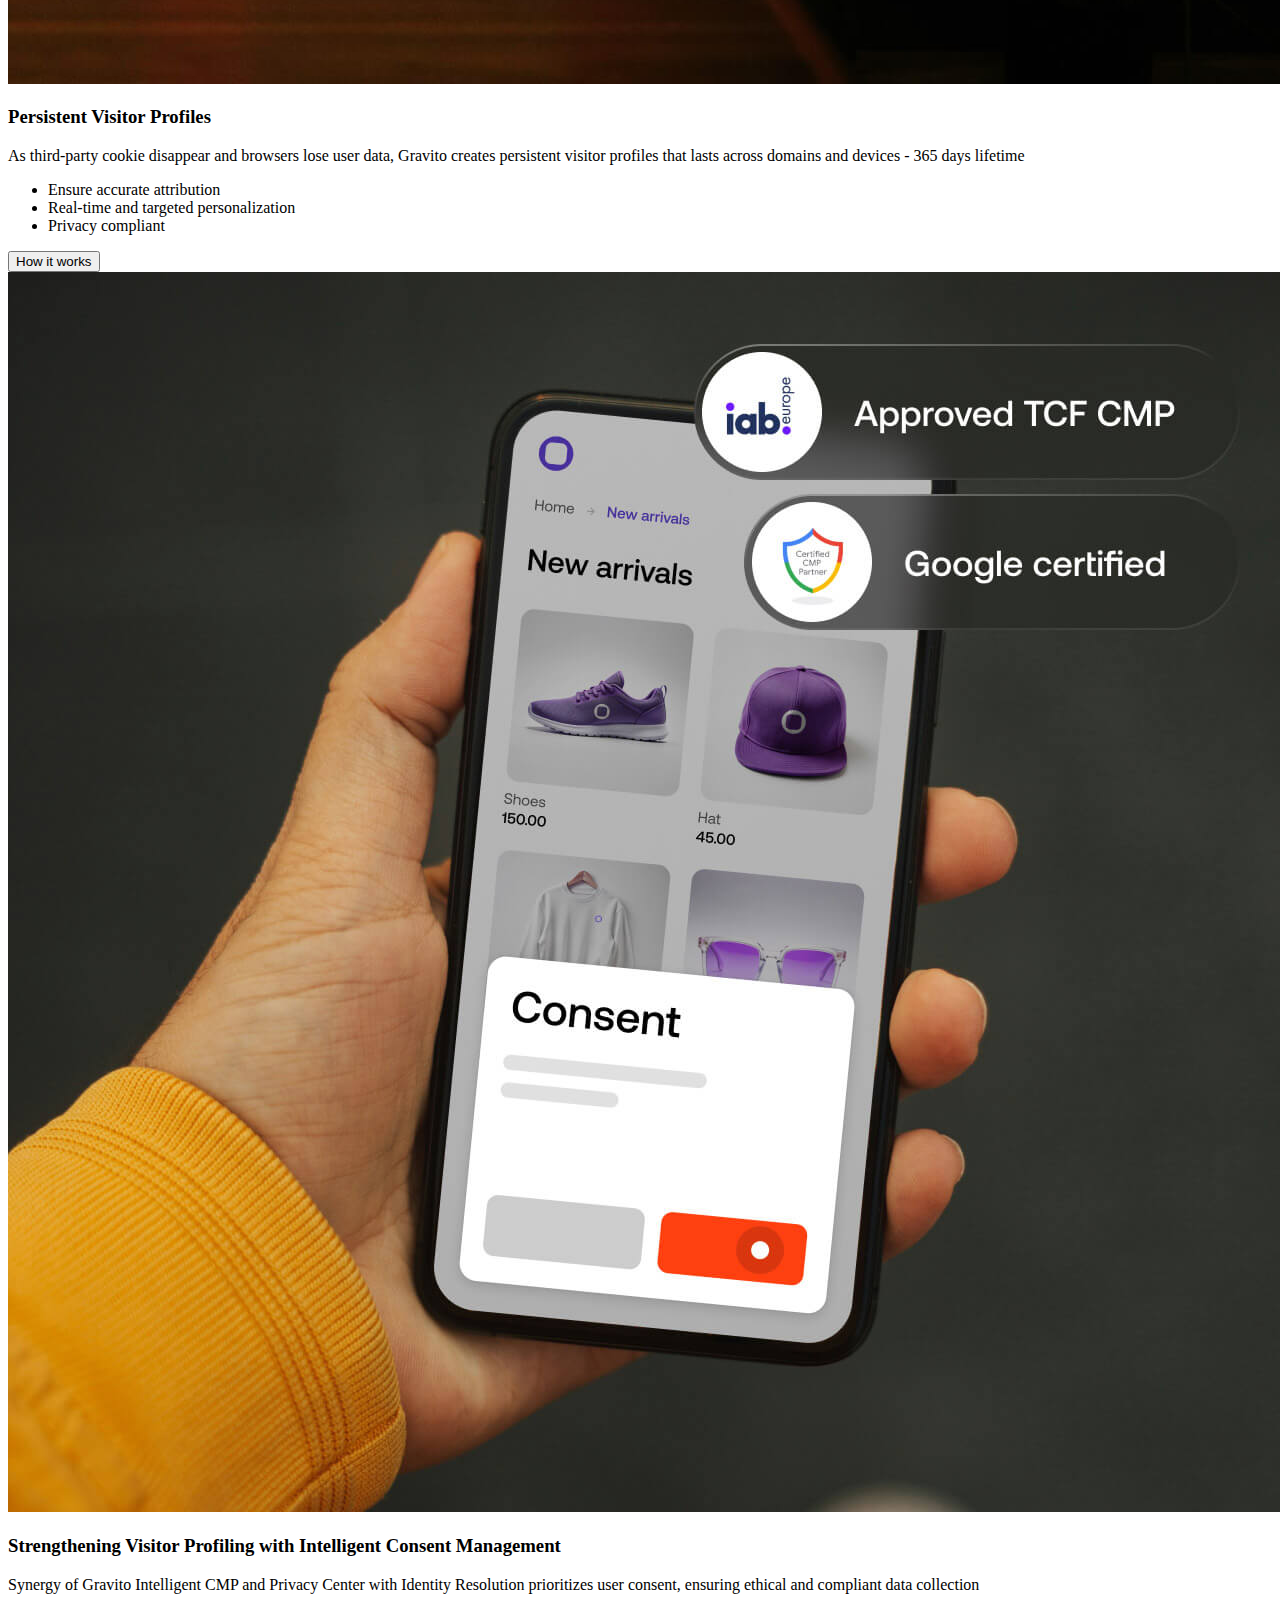
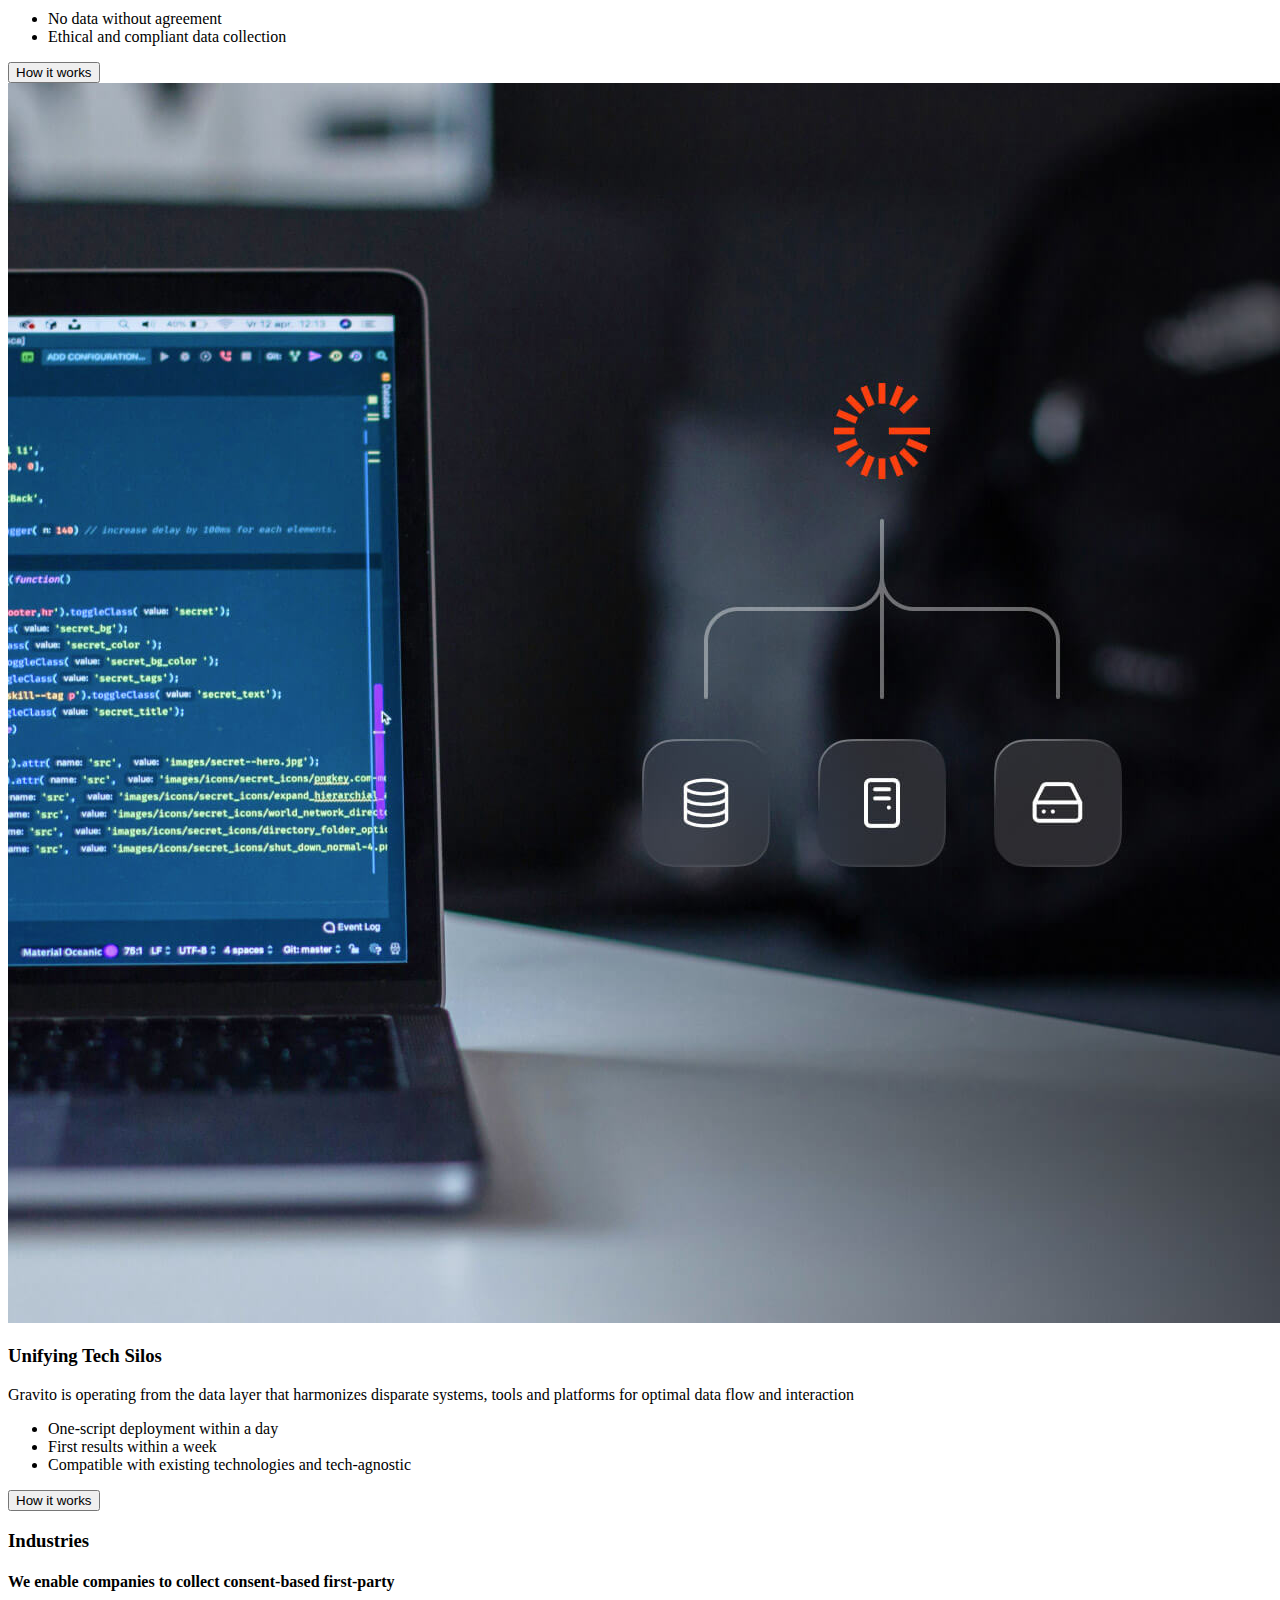
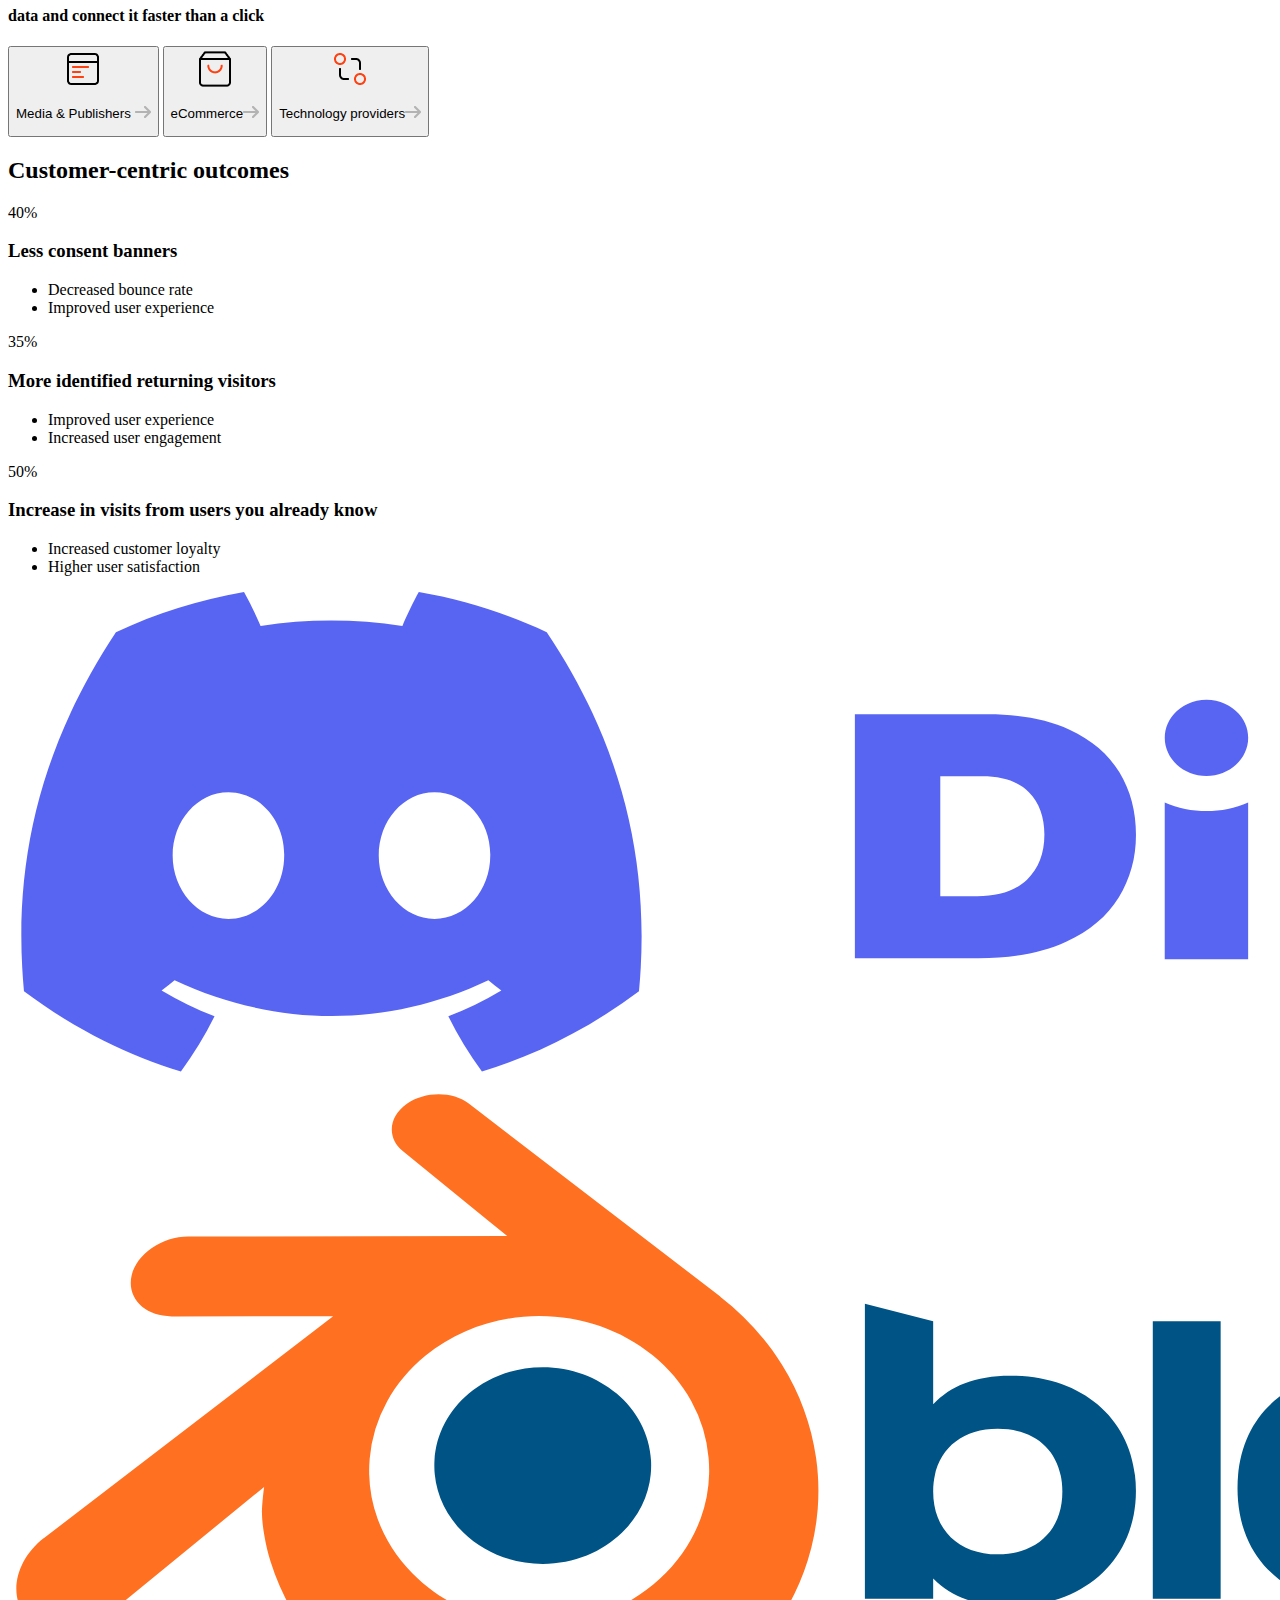
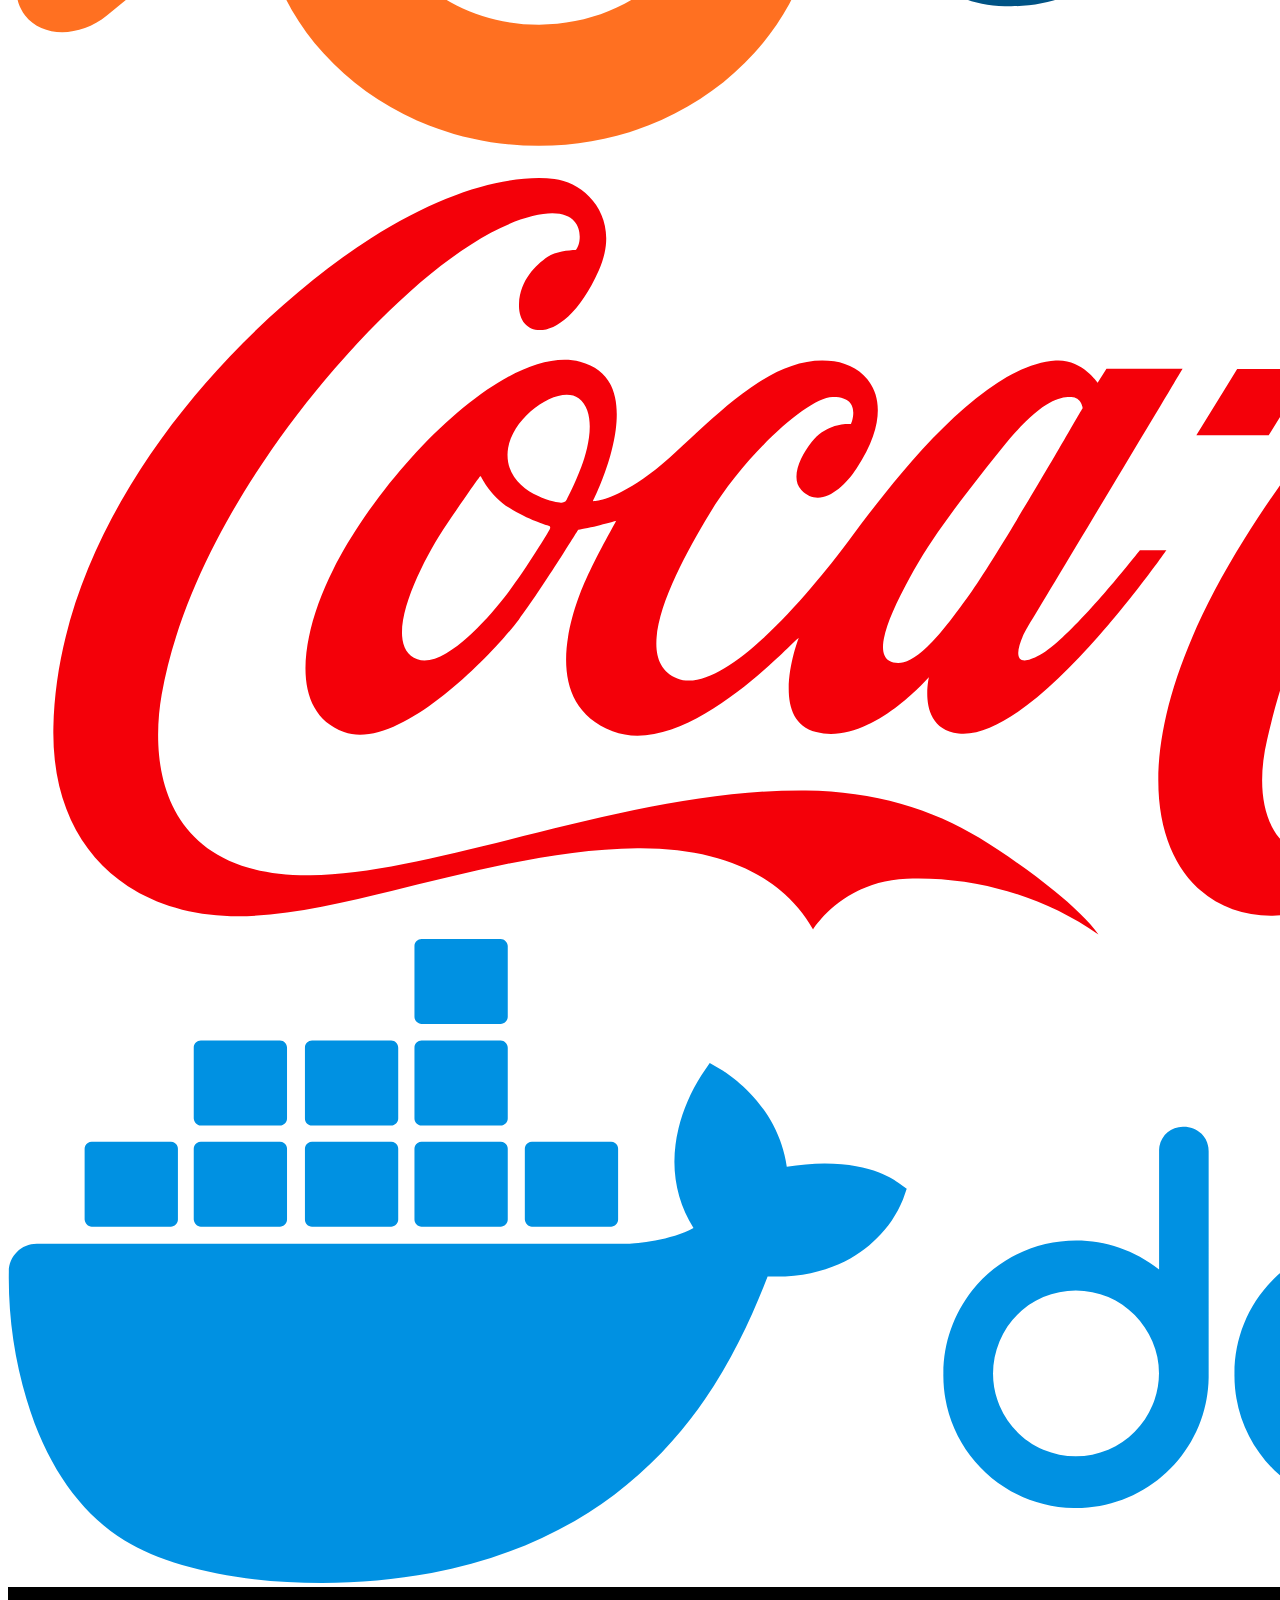
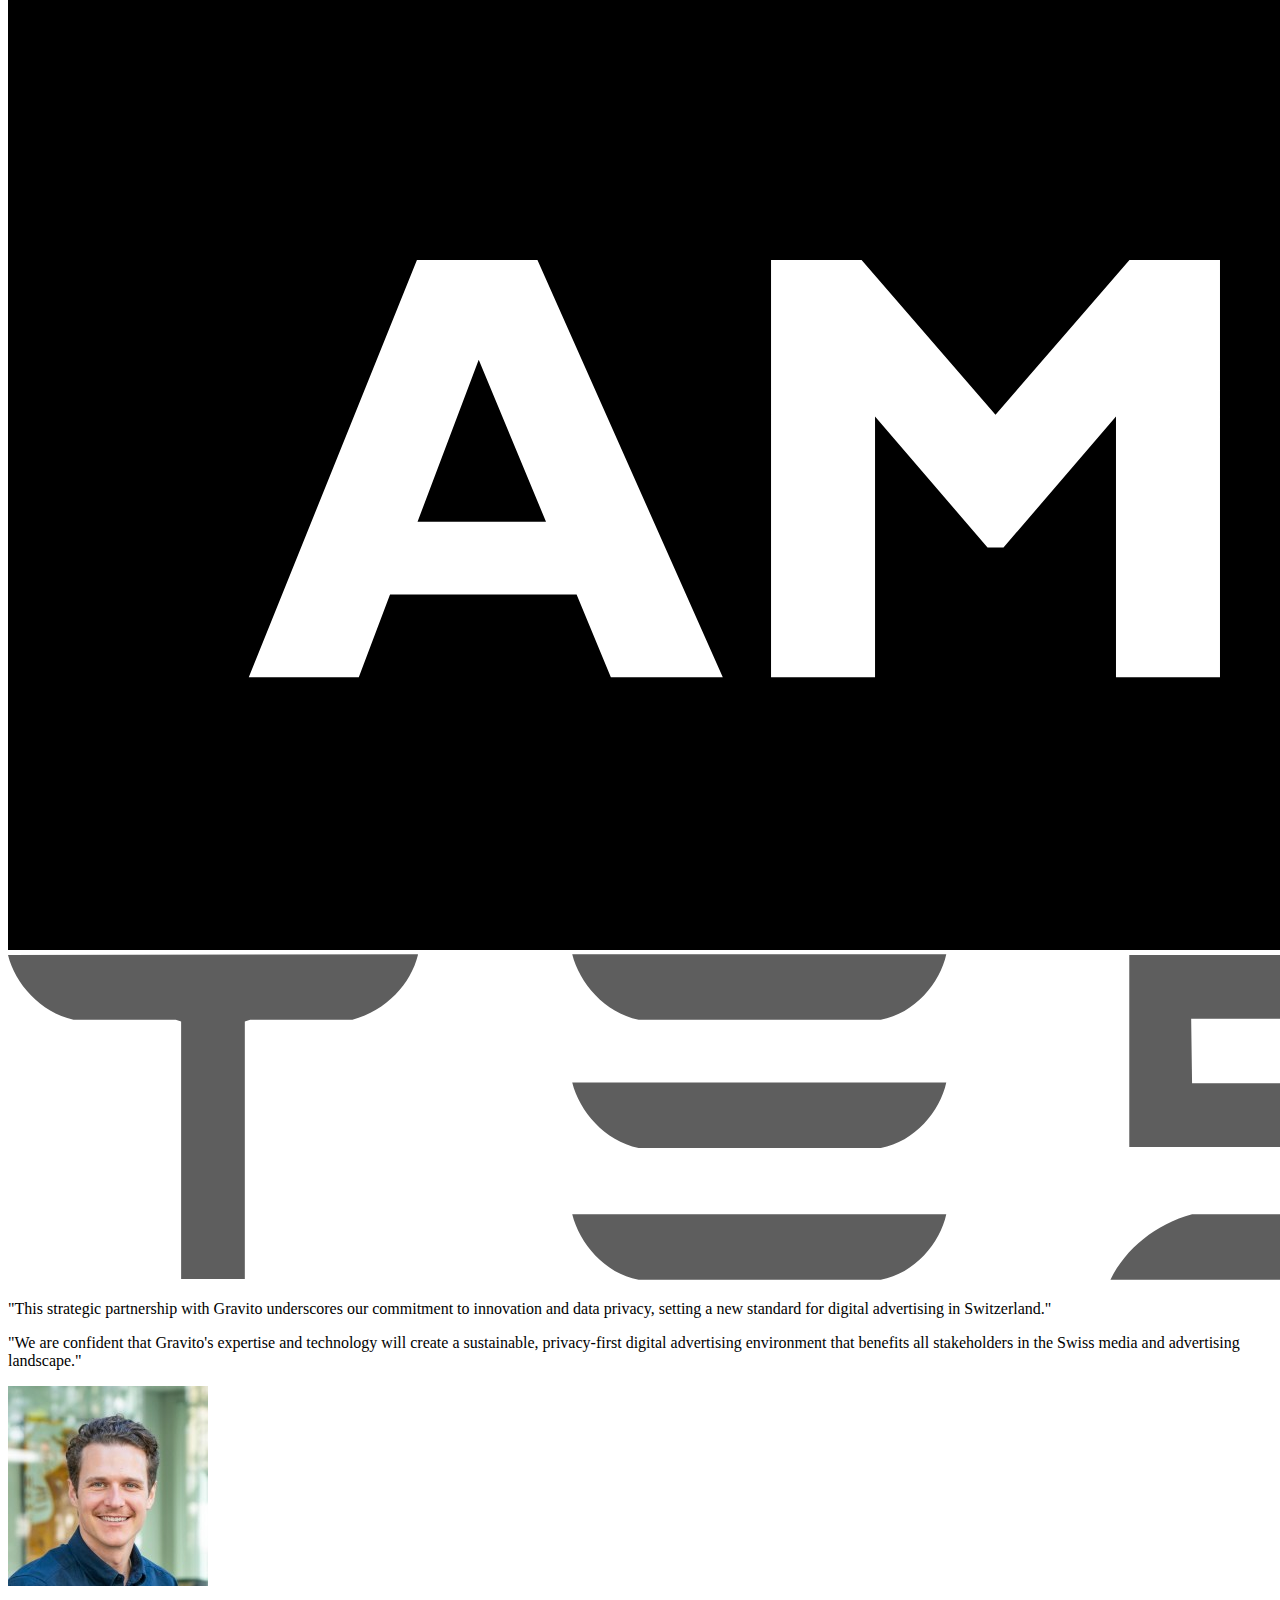
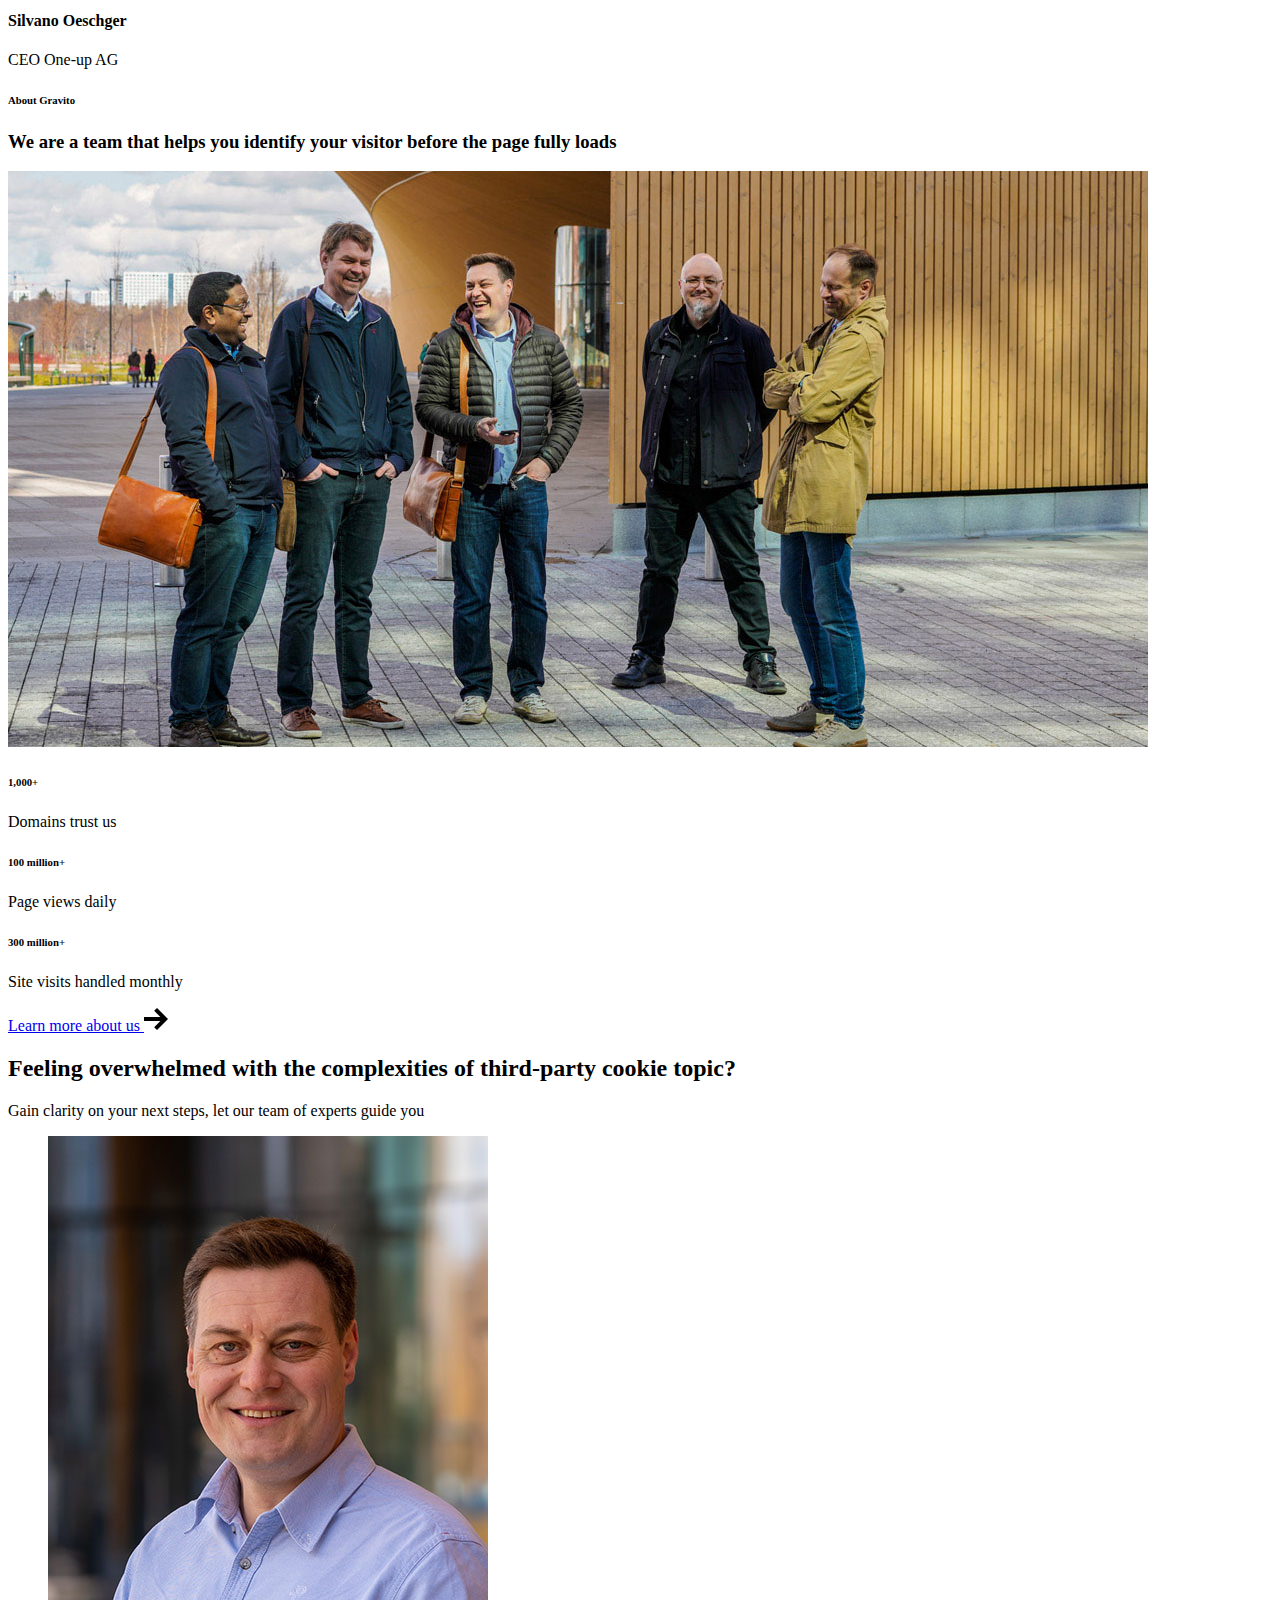
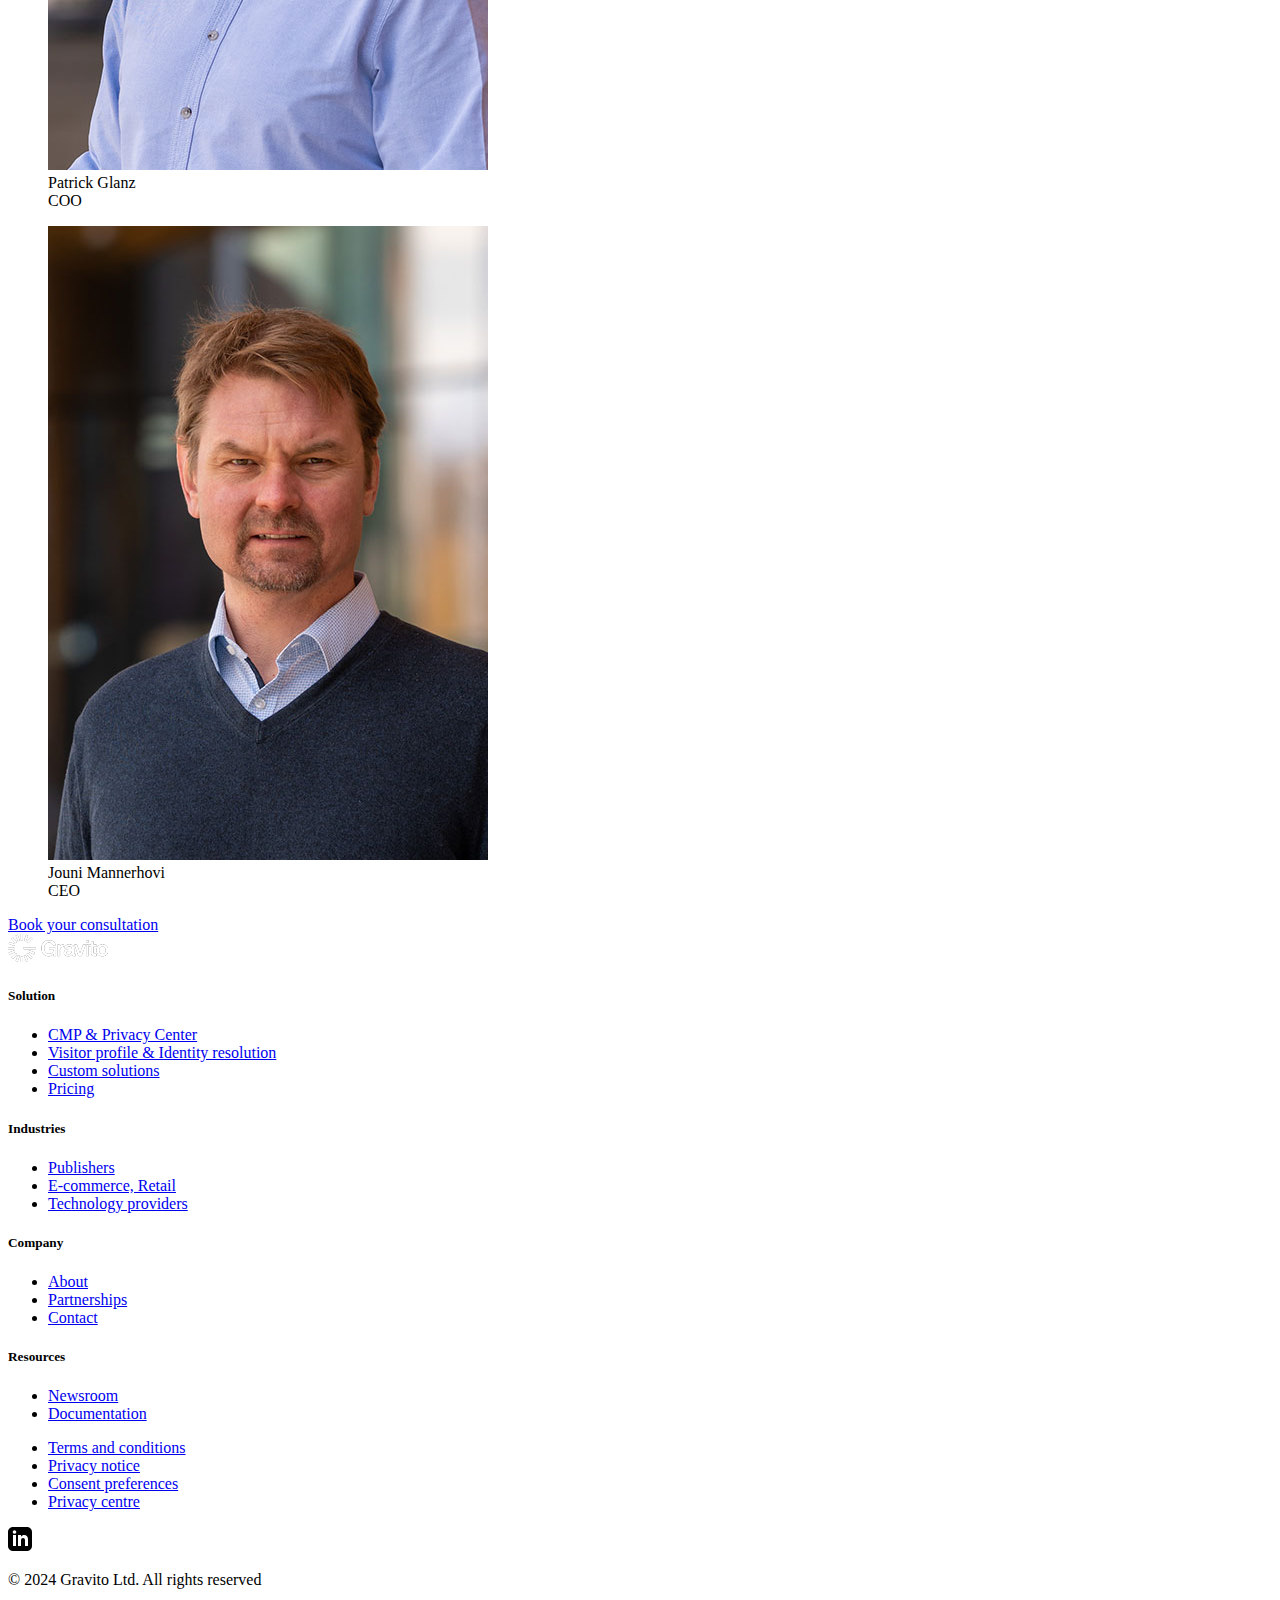
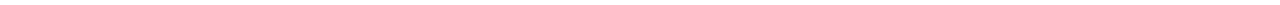
==== commit 9287067a: "added icon to the cards and the mission statement as well as adding the stylings to positon them" ====
--- a/index.html
+++ b/index.html
@@ -166,8 +166,8 @@
             <li class="mission-list"><img class ="list-icon"  src="images/sec1images/connect-icon.png" alt="connect icon">Connect</li>
           </ul>
         </article>
-        <article>
-          <a href="#mission-text"><p class="explore-btn" id="mission-text">Explore Gravito</p></a>
+        <article class="mission-text-wrapper">
+          <a href="#mission-text"><p class="explore-btn" id="mission-text">Explore Gravito<img class="explore-btn-icon" src="images/sec1images/explore.icon" alt="arrow icon for explore"></p></a>
           
           <p class="mission-text">
             Gravito delivers <b>consent manegement solutions</b> with built-in <b>real-time Identity Resolution.</b> It
@@ -178,15 +178,19 @@
           
           <div class="cards">
             <article class="card card-start">
+              <img class="card-icon" src="images/sec1images/card-1-icon.svg" alt="">
               <p class="card-text">Fully customizable consent management solution with intelligent features for compliance and maintenance</p>
             </article>
             <article class="card card-mid-1">
+              <img class="card-icon"  src="images/sec1images/card-2-icon.svg" alt="">
               <p class="card-text">Reduced anonymous and unconsented website traffic for immediate personalization of content, experiences, and ads</p>
             </article>
             <article class="card card-mid-2">
+              <img class="card-icon"  src="images/sec1images/card-3-icon.svg" alt="">
               <p class="card-text">More efficient targeting and accurate attribution, together with increased ad inventory</p>
             </article>
             <article class="card card-end">
+              <img class="card-icon"  src="images/sec1images/card-4-icon.svg" alt="">
               <p class="card-text">Extend in the area of customer data management with built-in visitor identity resolution and with minimal development effort</p>
             </article>
           </div>    
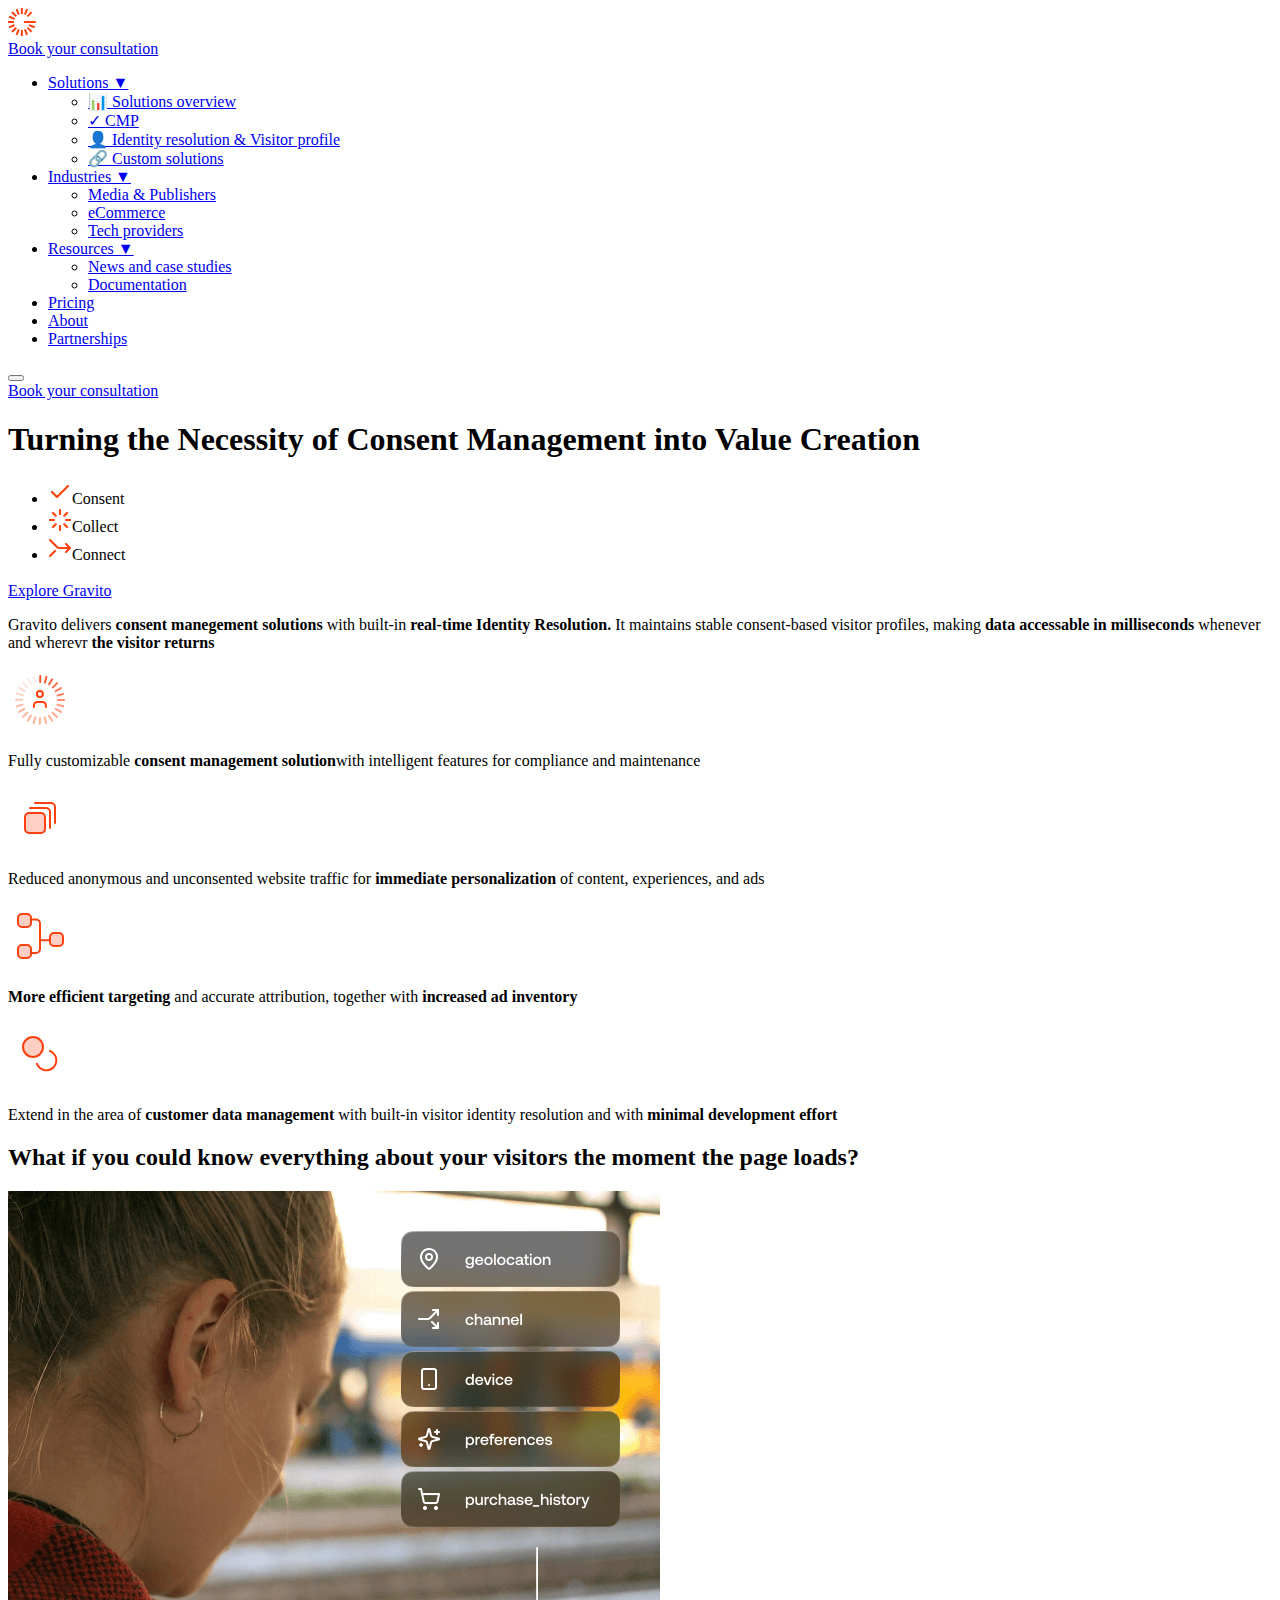
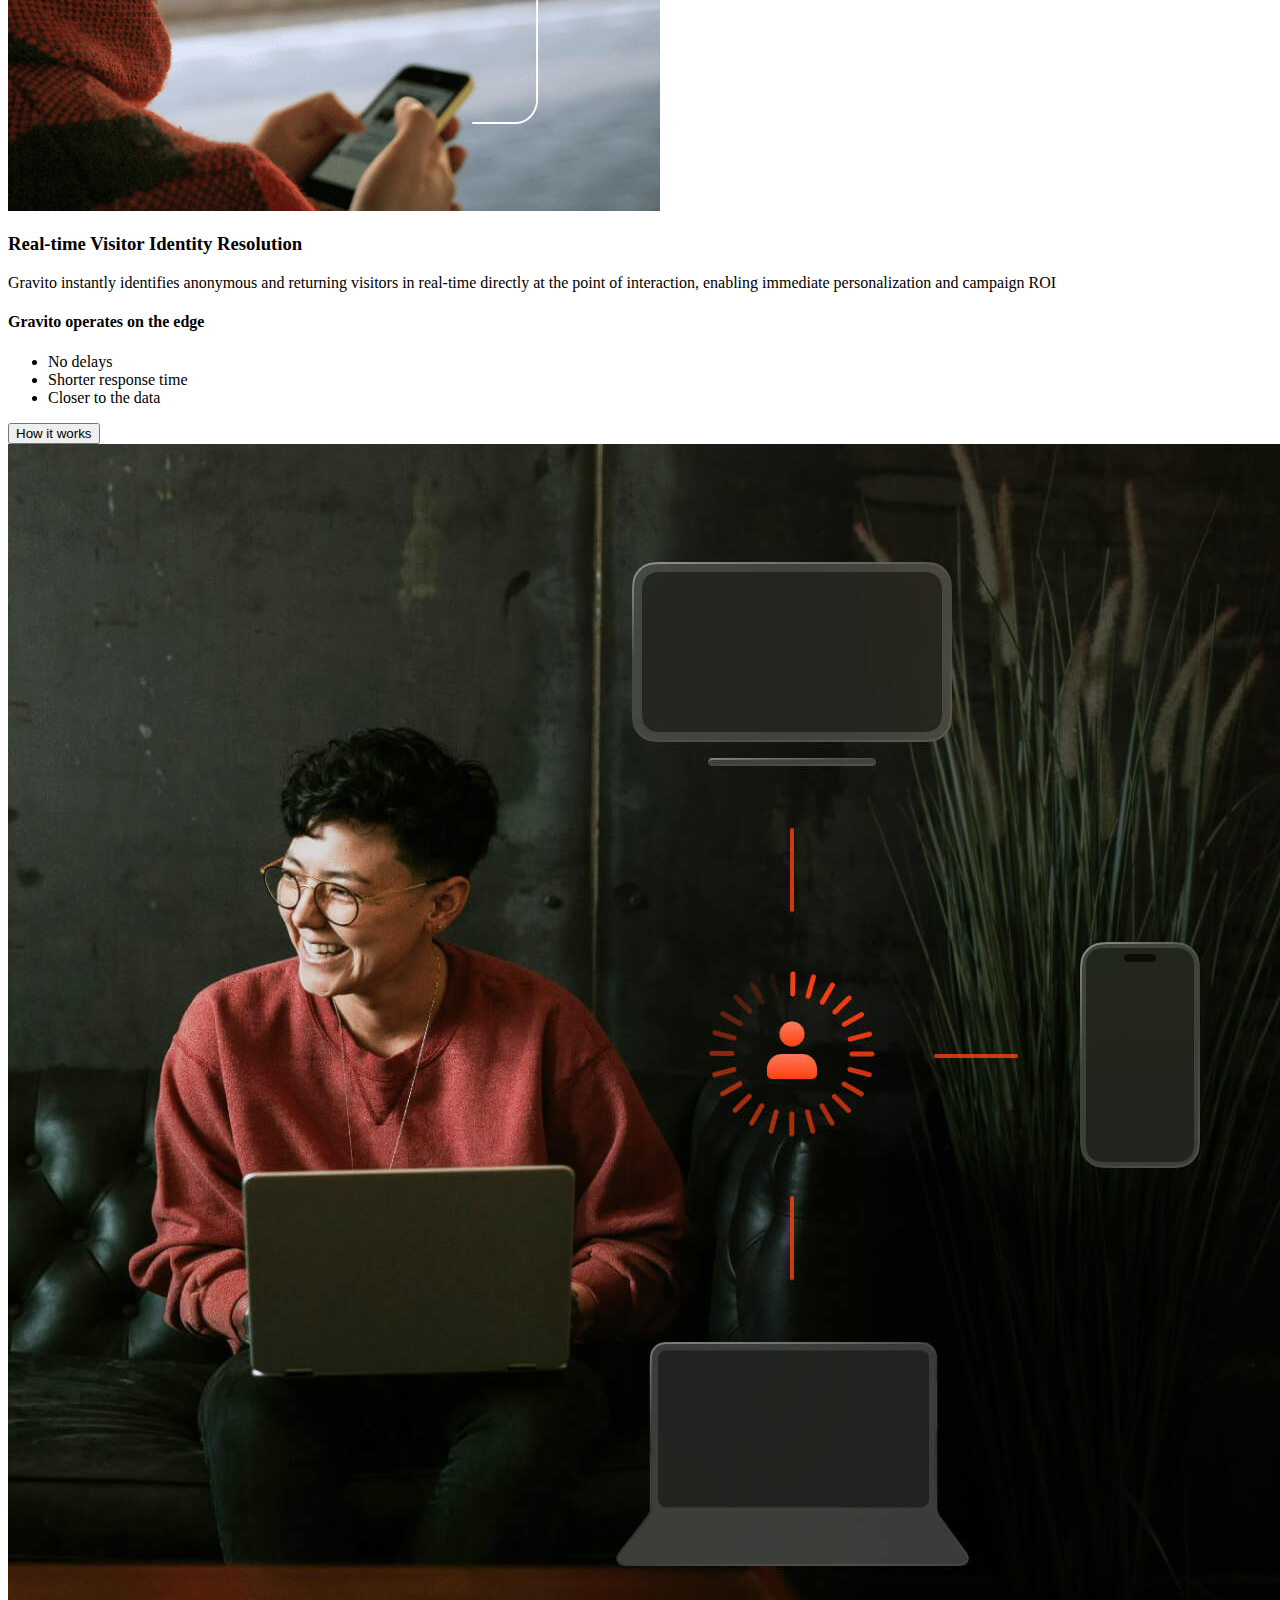
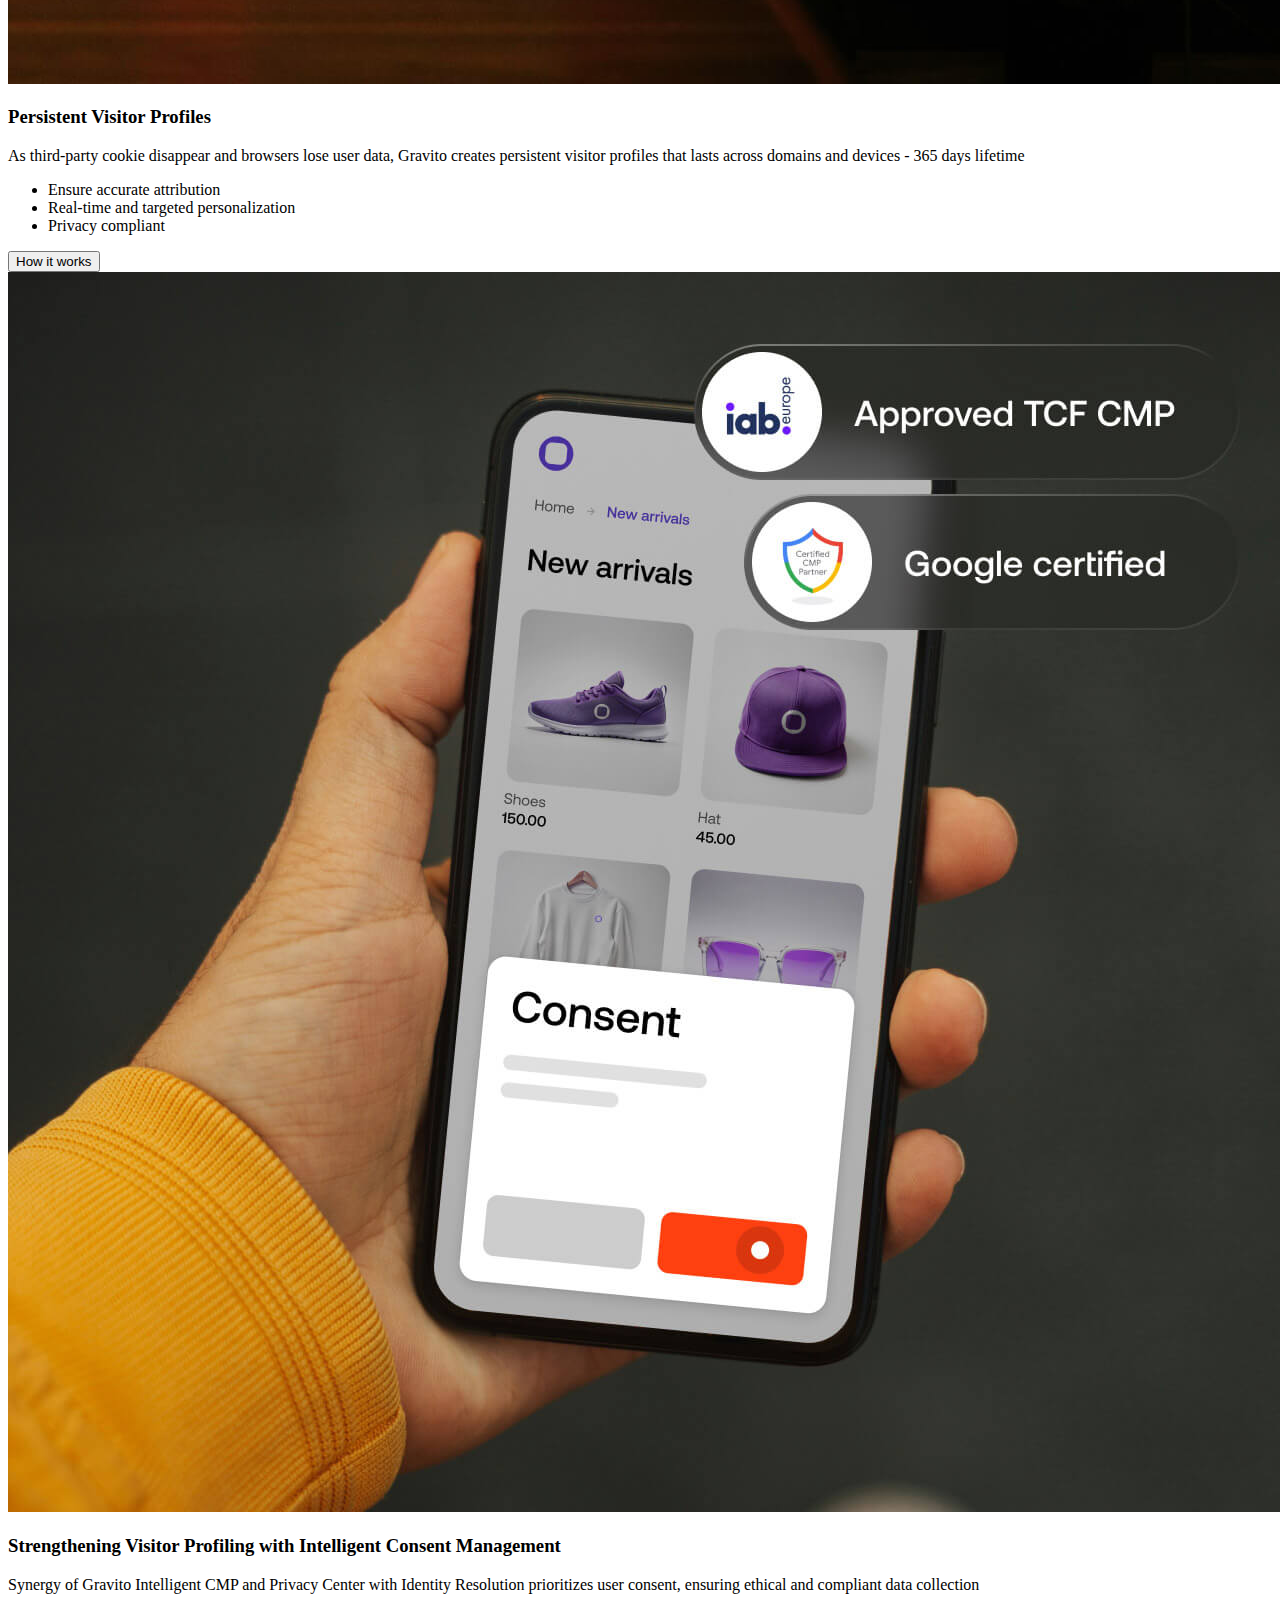
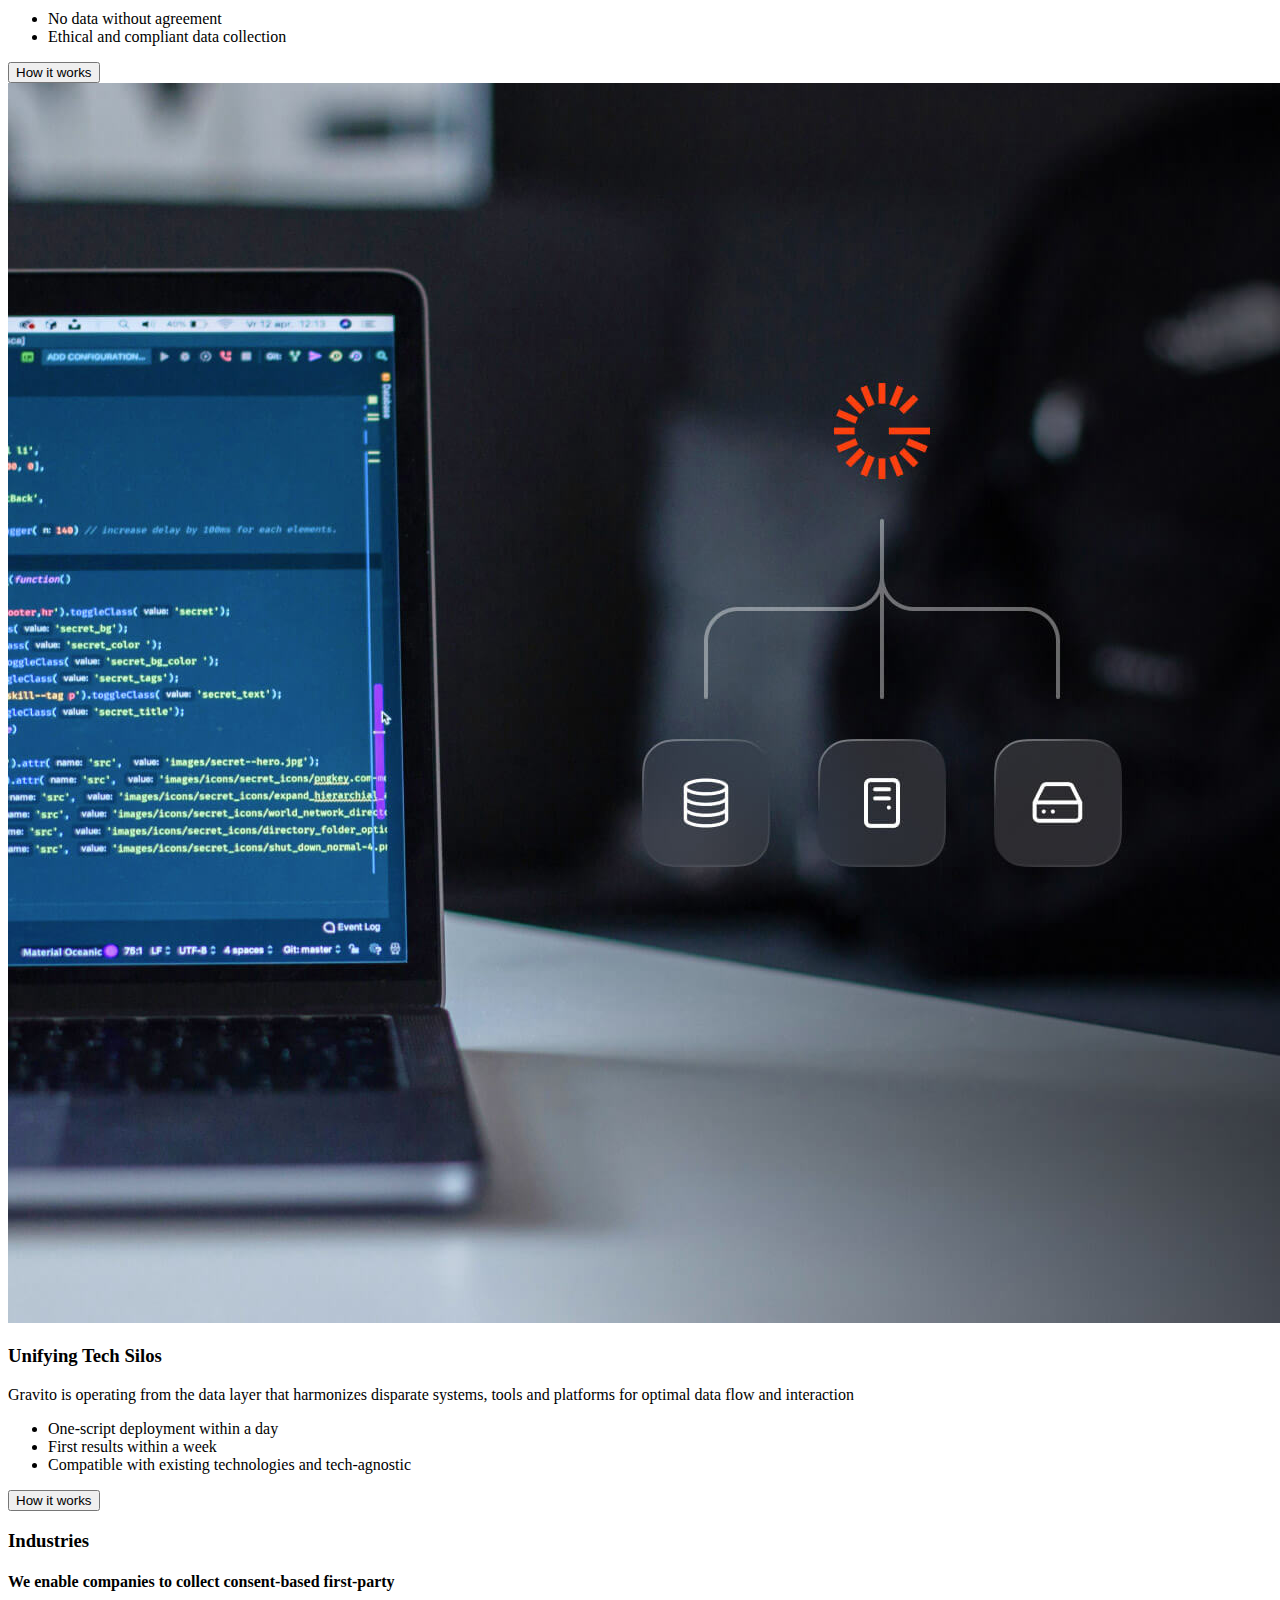
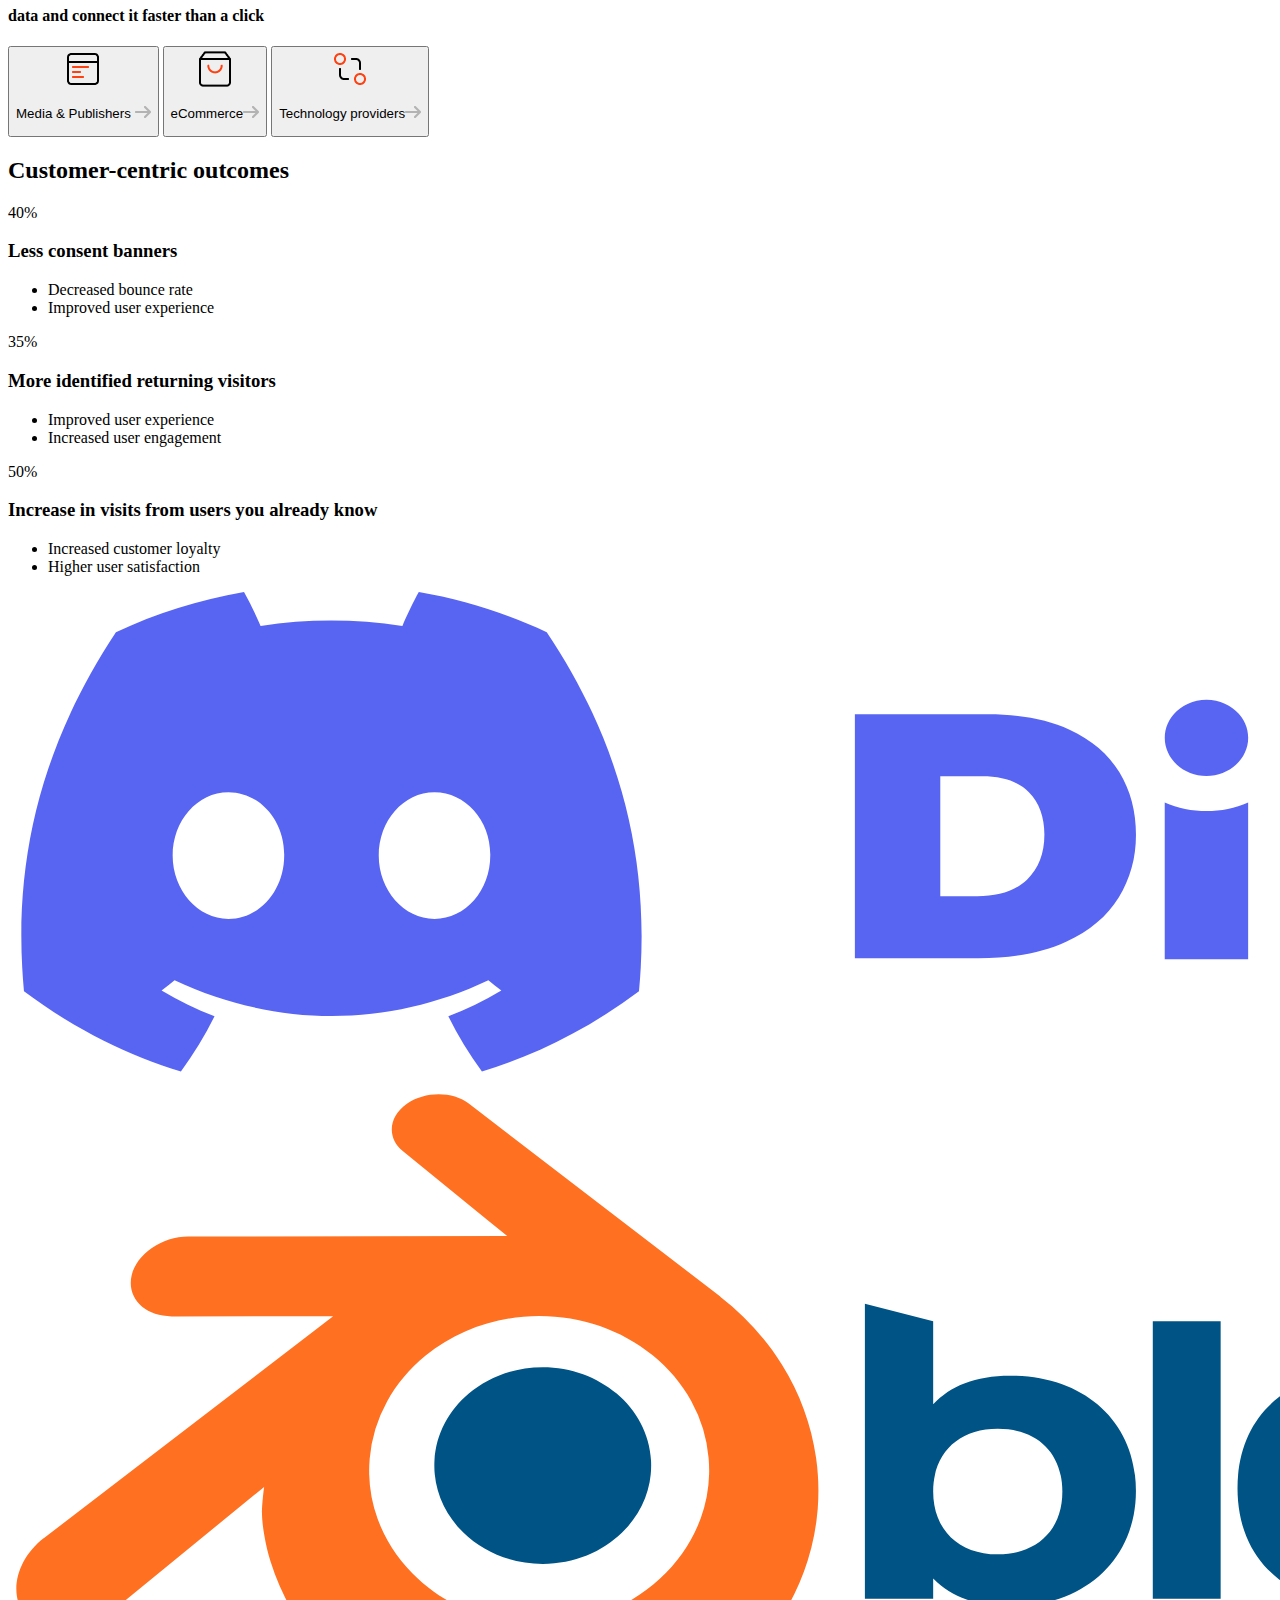
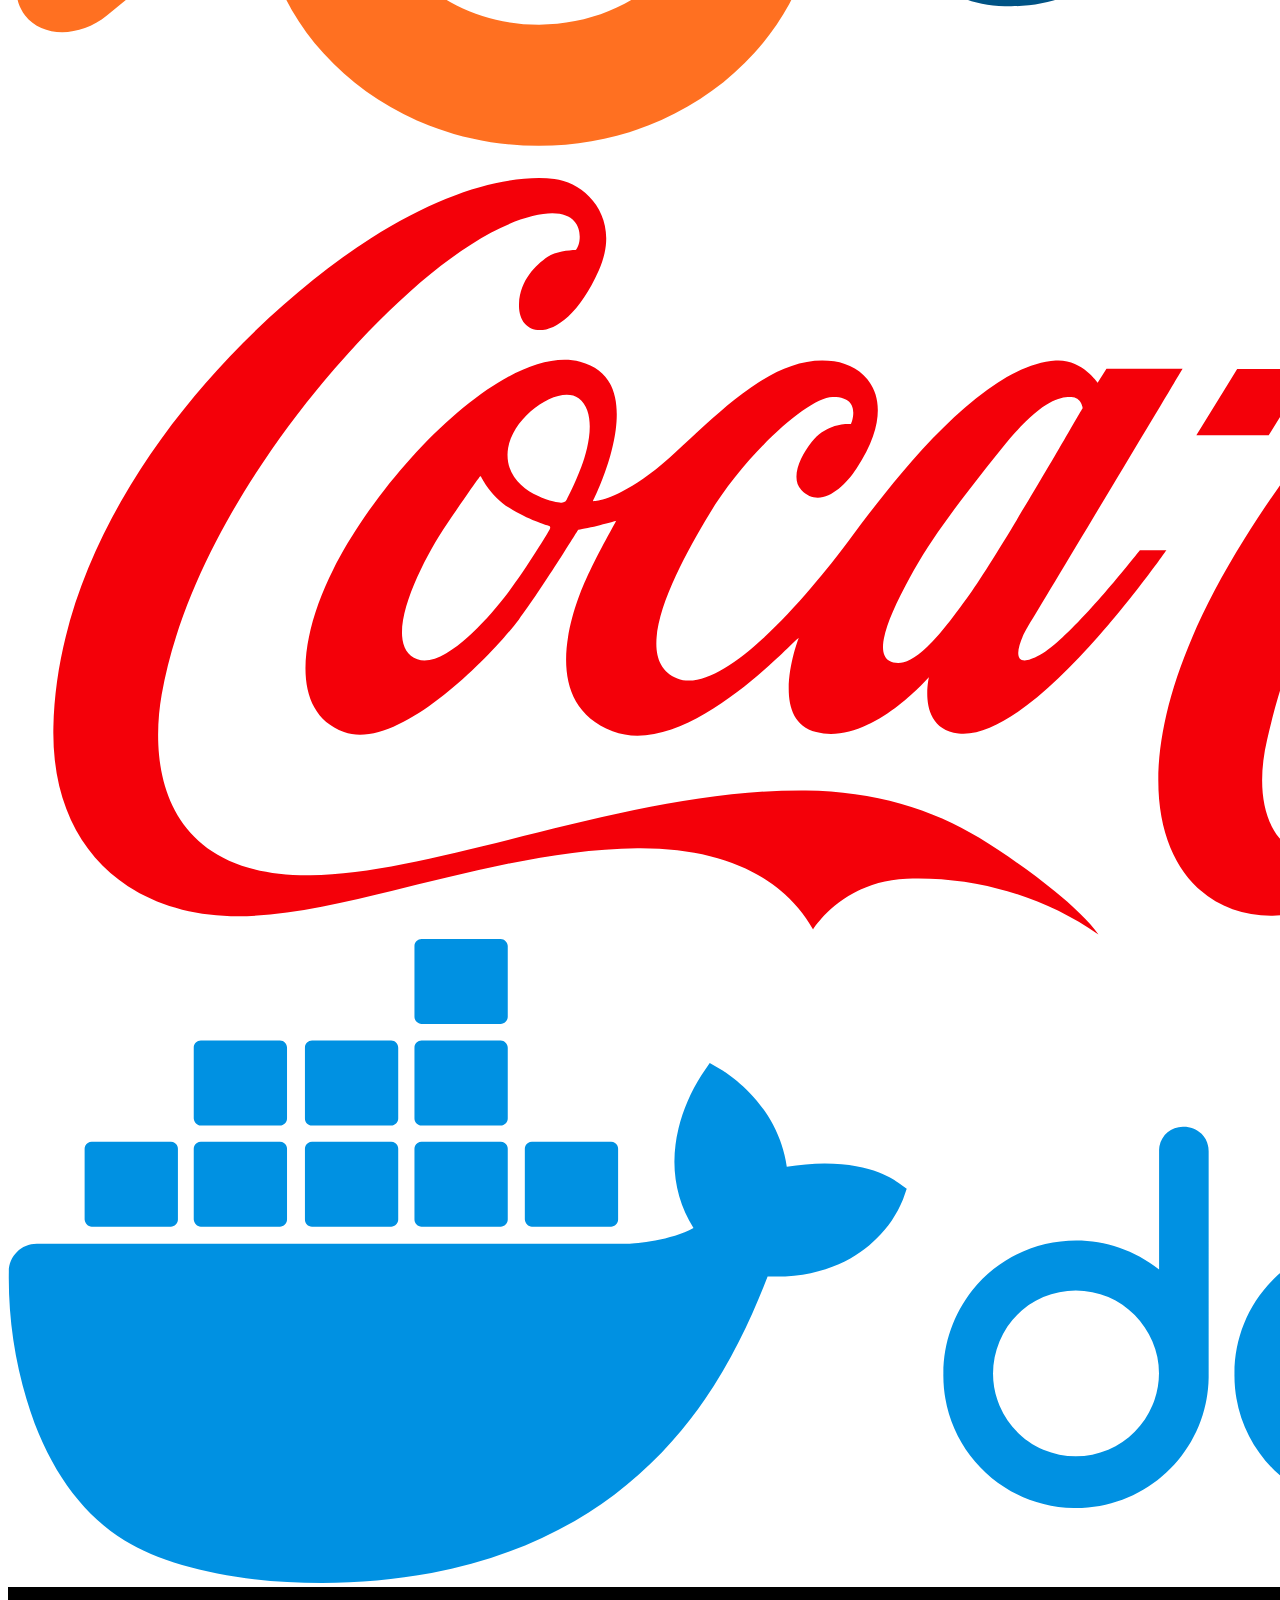
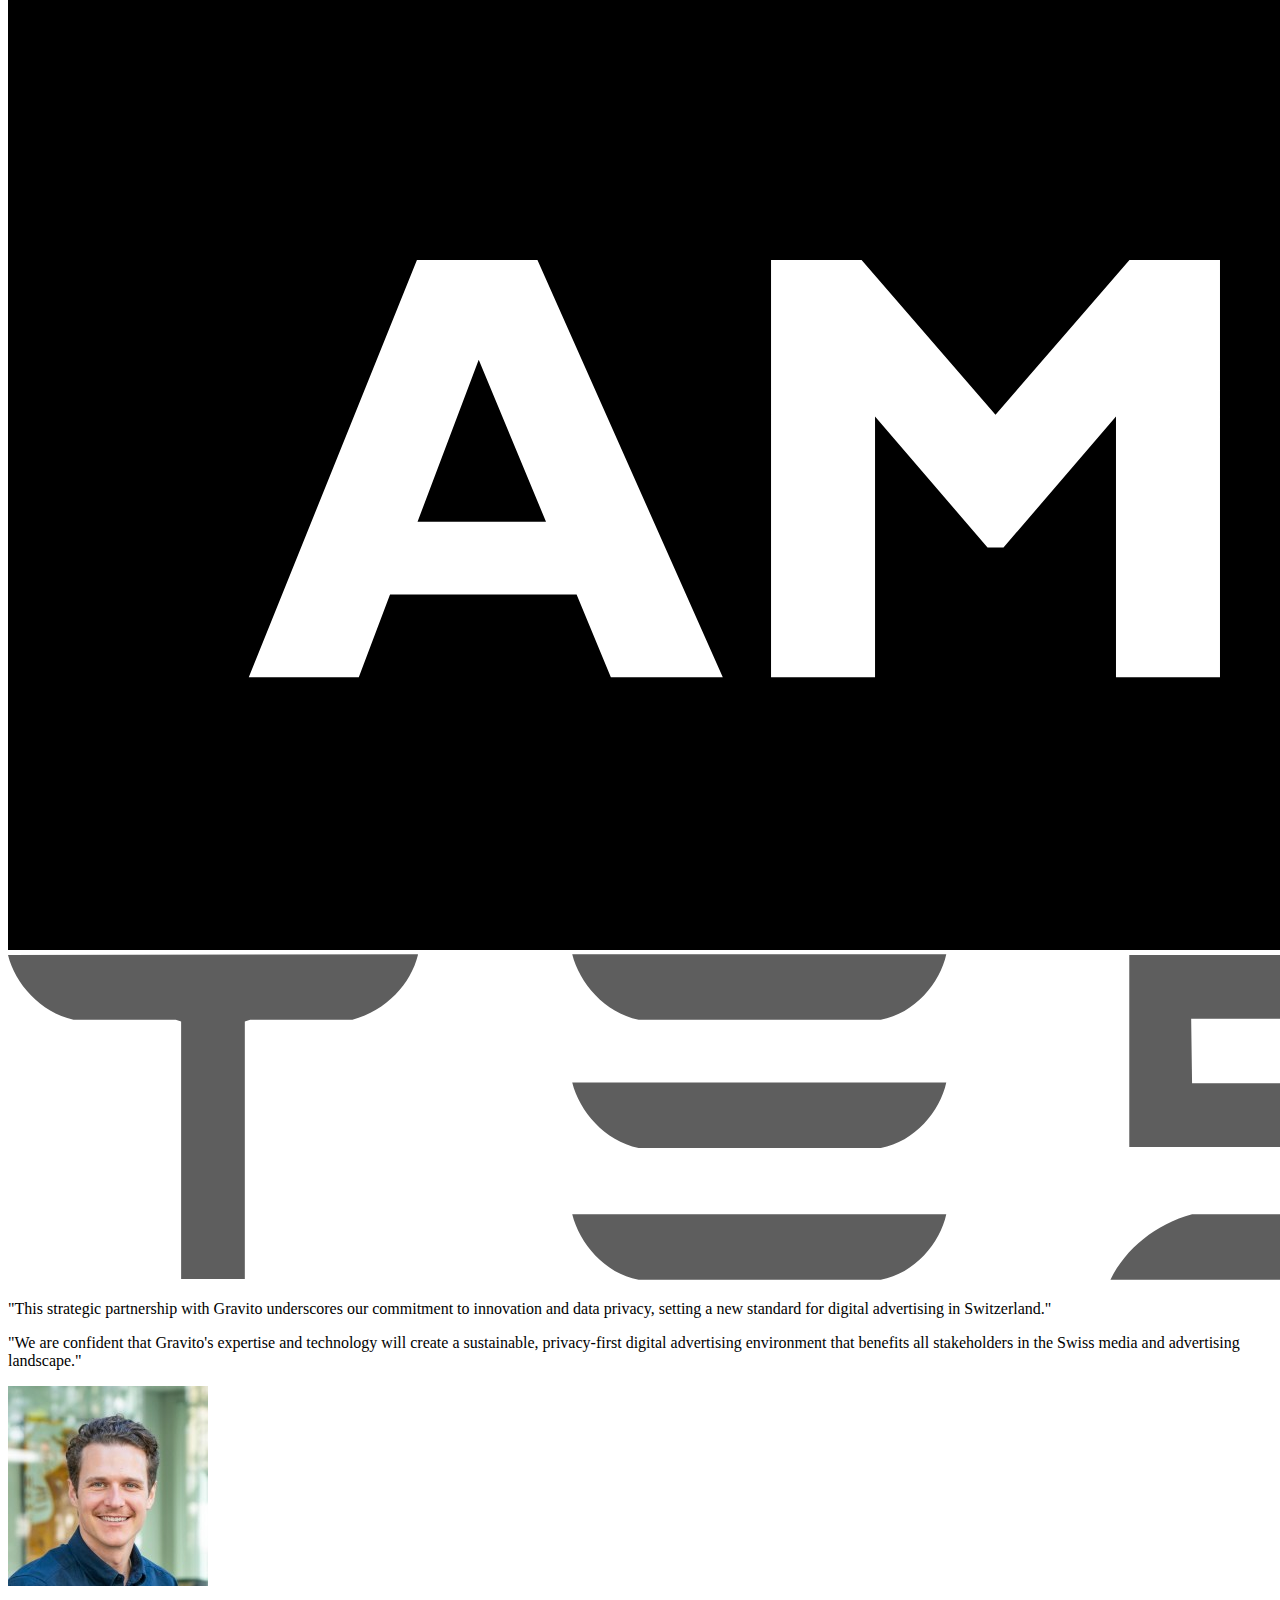
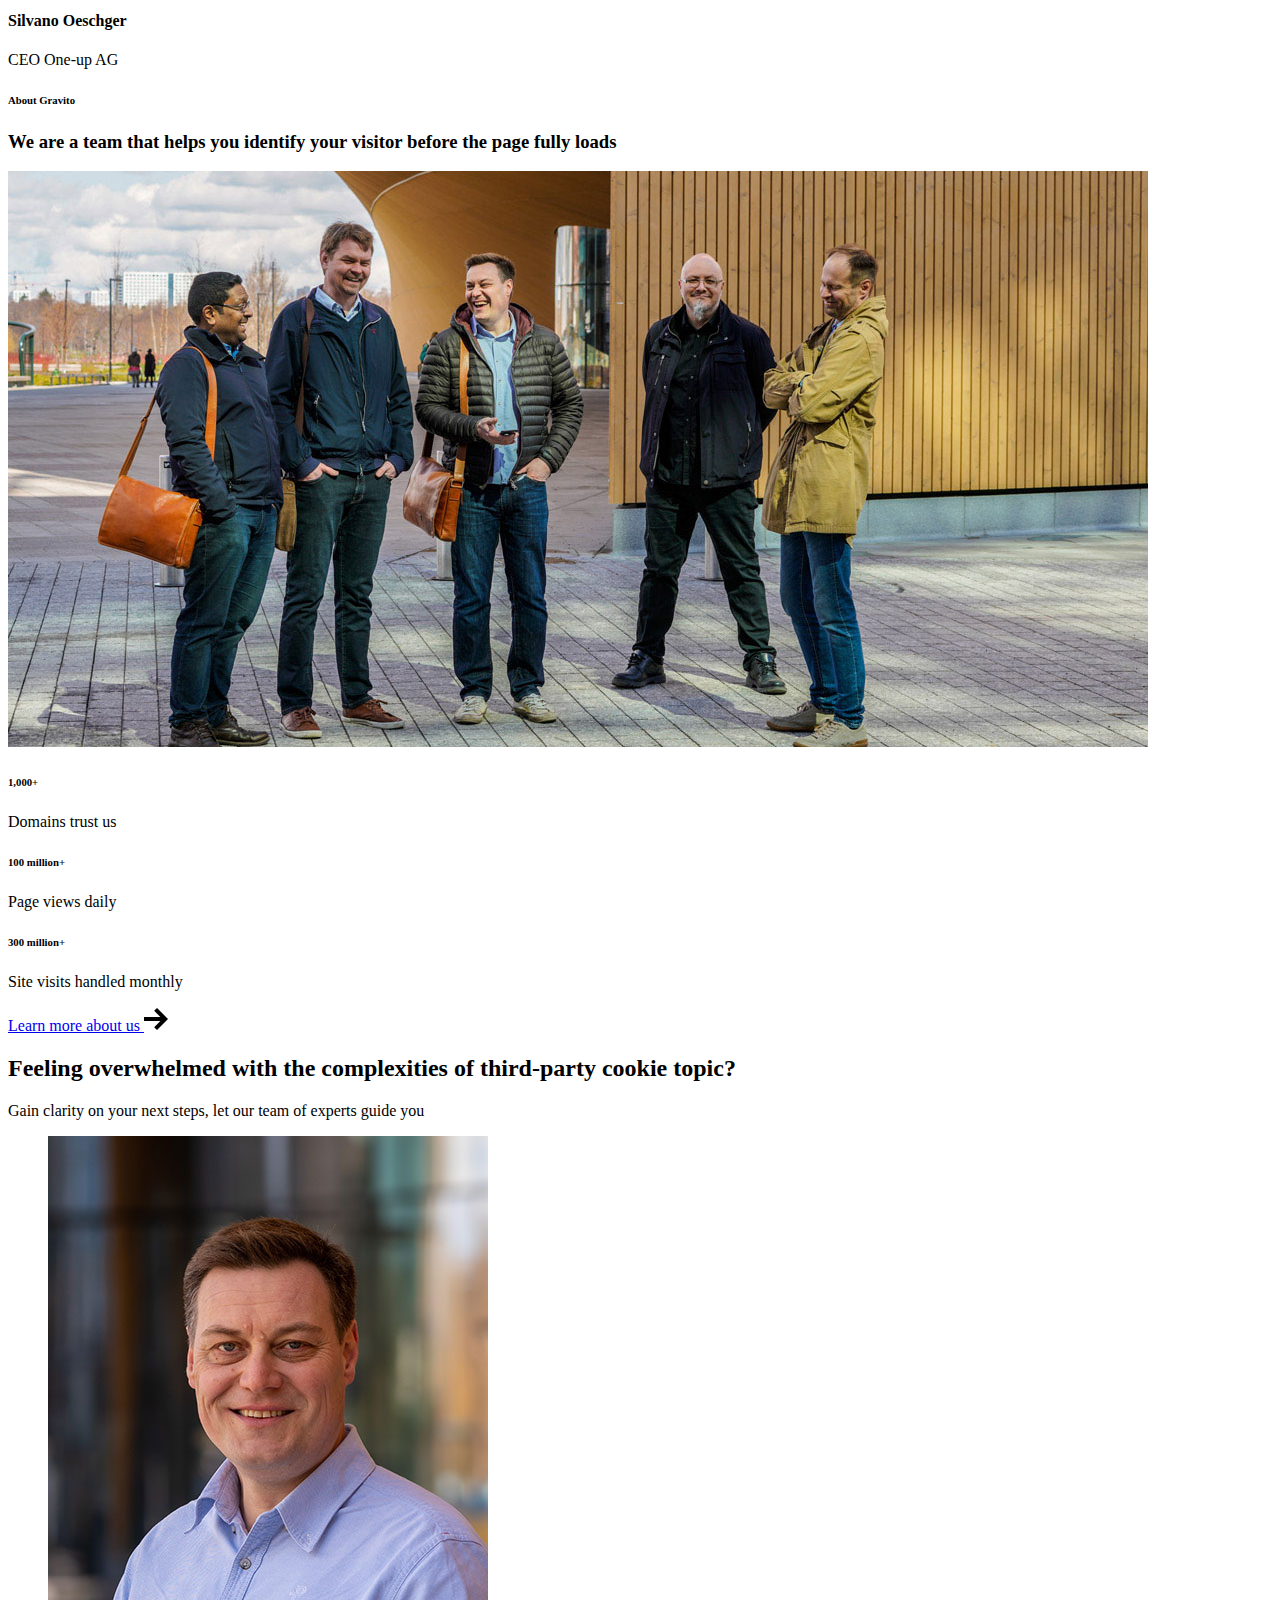
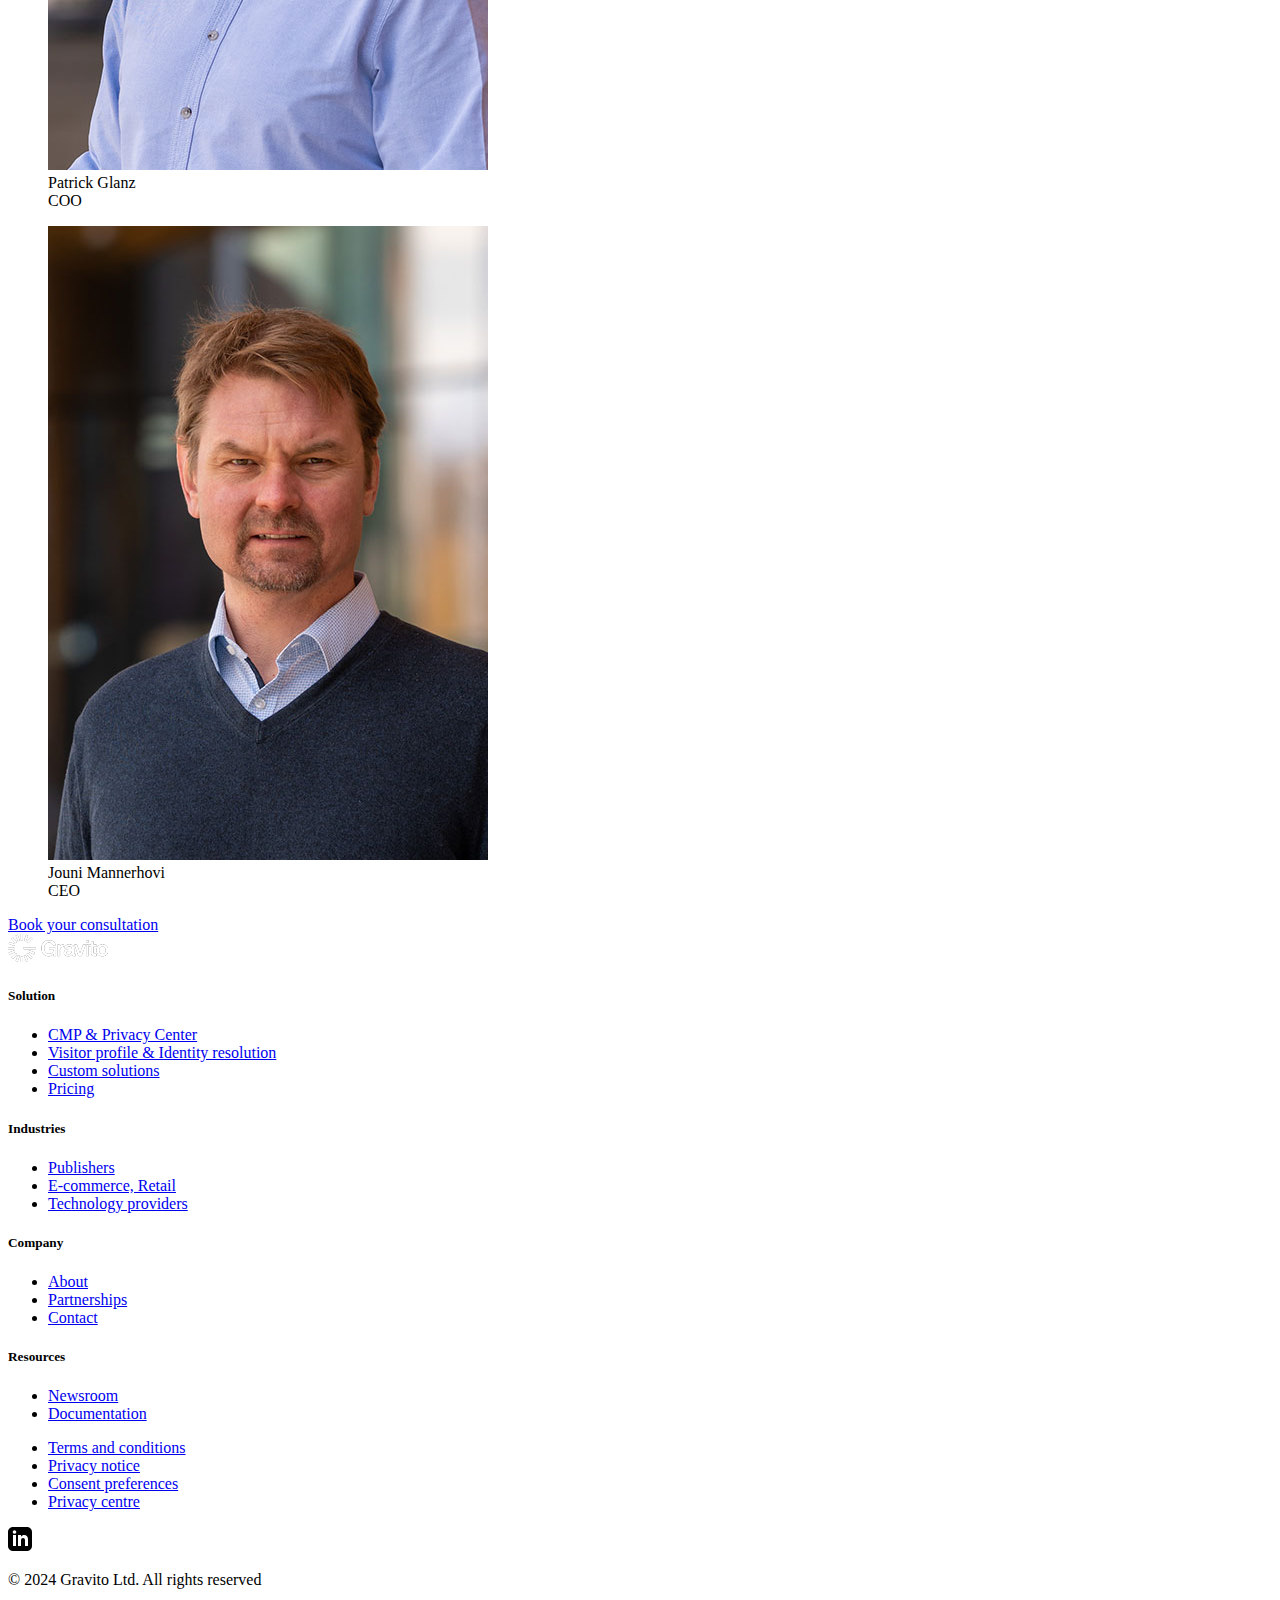
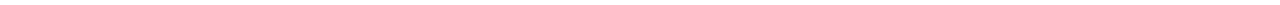
==== commit 857d9729: "added the rounded borders for cards for each viewport as well as bolded letters for card text. remov" ====
--- a/index.html
+++ b/index.html
@@ -179,19 +179,19 @@
           <div class="cards">
             <article class="card card-start">
               <img class="card-icon" src="images/sec1images/card-1-icon.svg" alt="">
-              <p class="card-text">Fully customizable consent management solution with intelligent features for compliance and maintenance</p>
+              <p class="card-text">Fully customizable <b>consent management solution</b>with intelligent features for compliance and maintenance</p>
             </article>
             <article class="card card-mid-1">
               <img class="card-icon"  src="images/sec1images/card-2-icon.svg" alt="">
-              <p class="card-text">Reduced anonymous and unconsented website traffic for immediate personalization of content, experiences, and ads</p>
+              <p class="card-text">Reduced anonymous and unconsented website traffic for <b>immediate personalization</b> of content, experiences, and ads</p>
             </article>
             <article class="card card-mid-2">
               <img class="card-icon"  src="images/sec1images/card-3-icon.svg" alt="">
-              <p class="card-text">More efficient targeting and accurate attribution, together with increased ad inventory</p>
+              <p class="card-text"><b>More efficient targeting</b> and accurate attribution, together with <b>increased ad inventory</b></p>
             </article>
             <article class="card card-end">
               <img class="card-icon"  src="images/sec1images/card-4-icon.svg" alt="">
-              <p class="card-text">Extend in the area of customer data management with built-in visitor identity resolution and with minimal development effort</p>
+              <p class="card-text">Extend in the area of <b>customer data management</b> with built-in visitor identity resolution and with <b>minimal development effort</b></p>
             </article>
           </div>    
     </div>
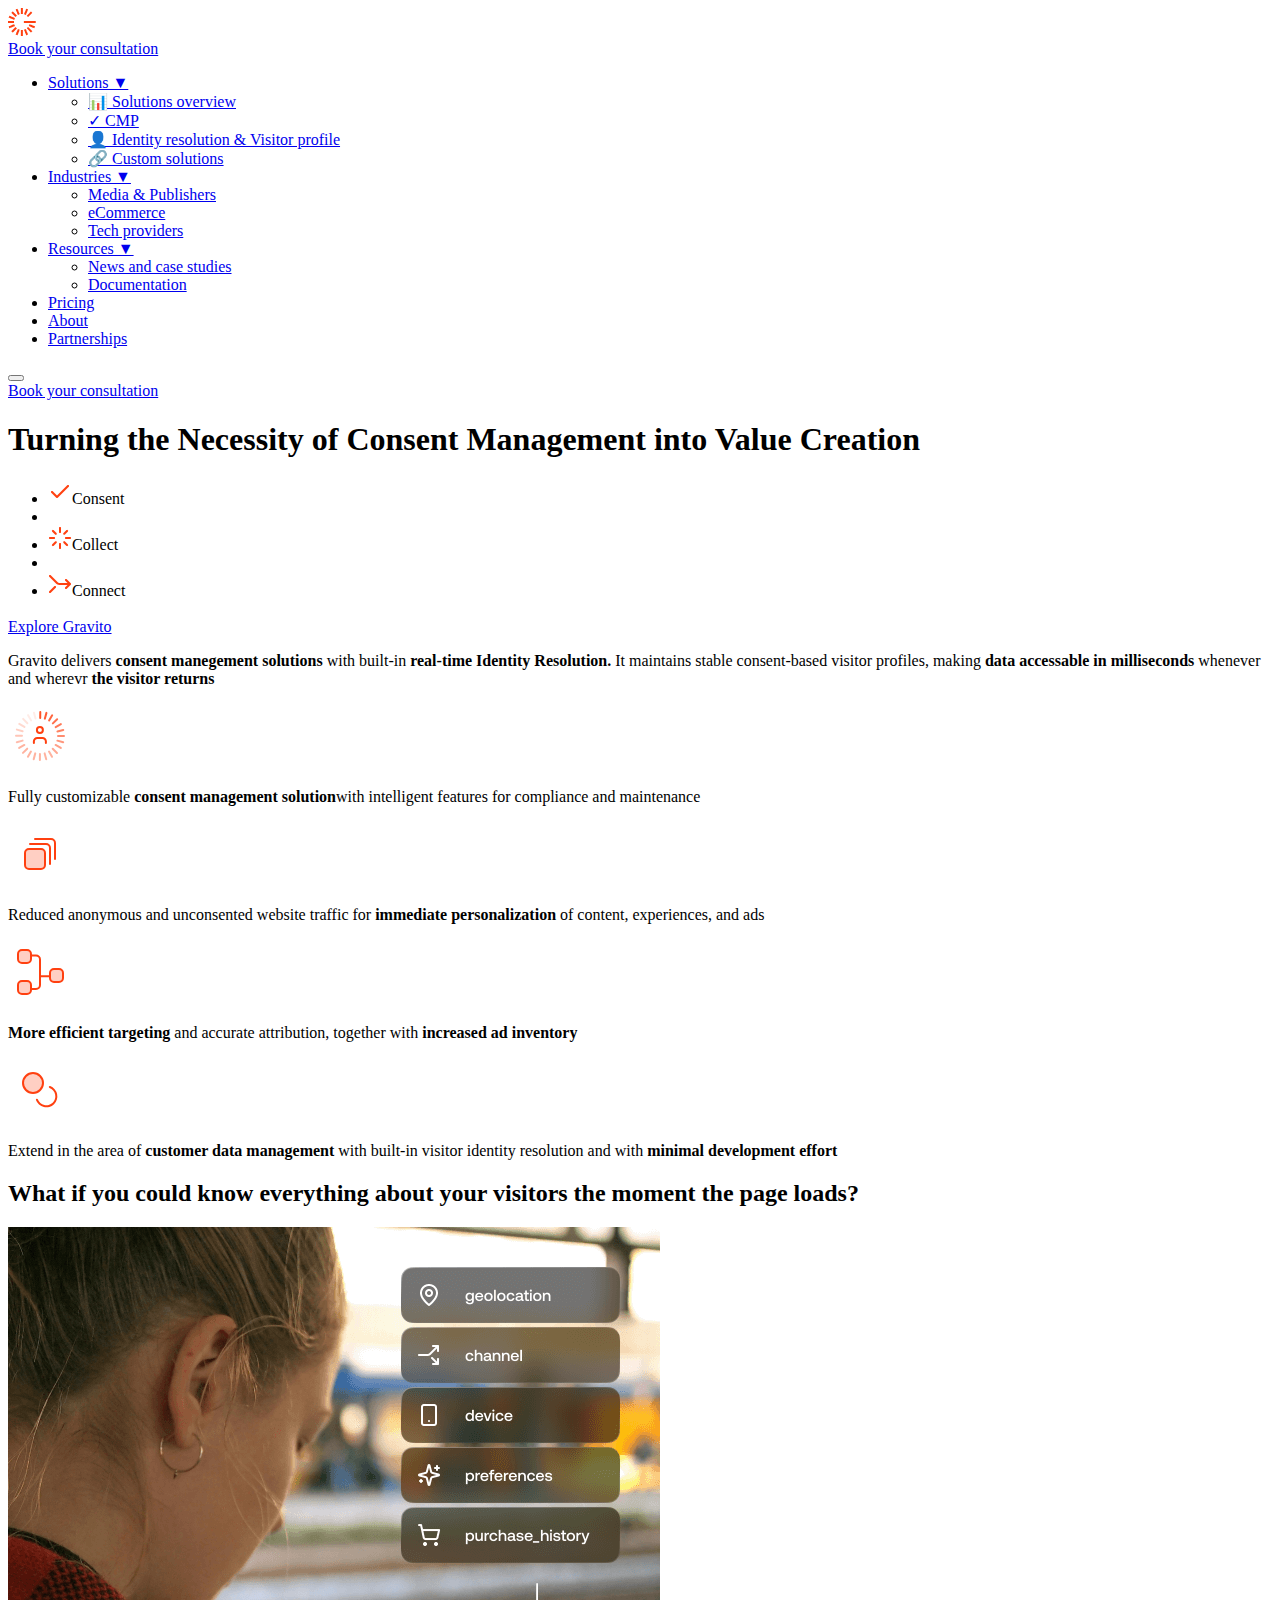
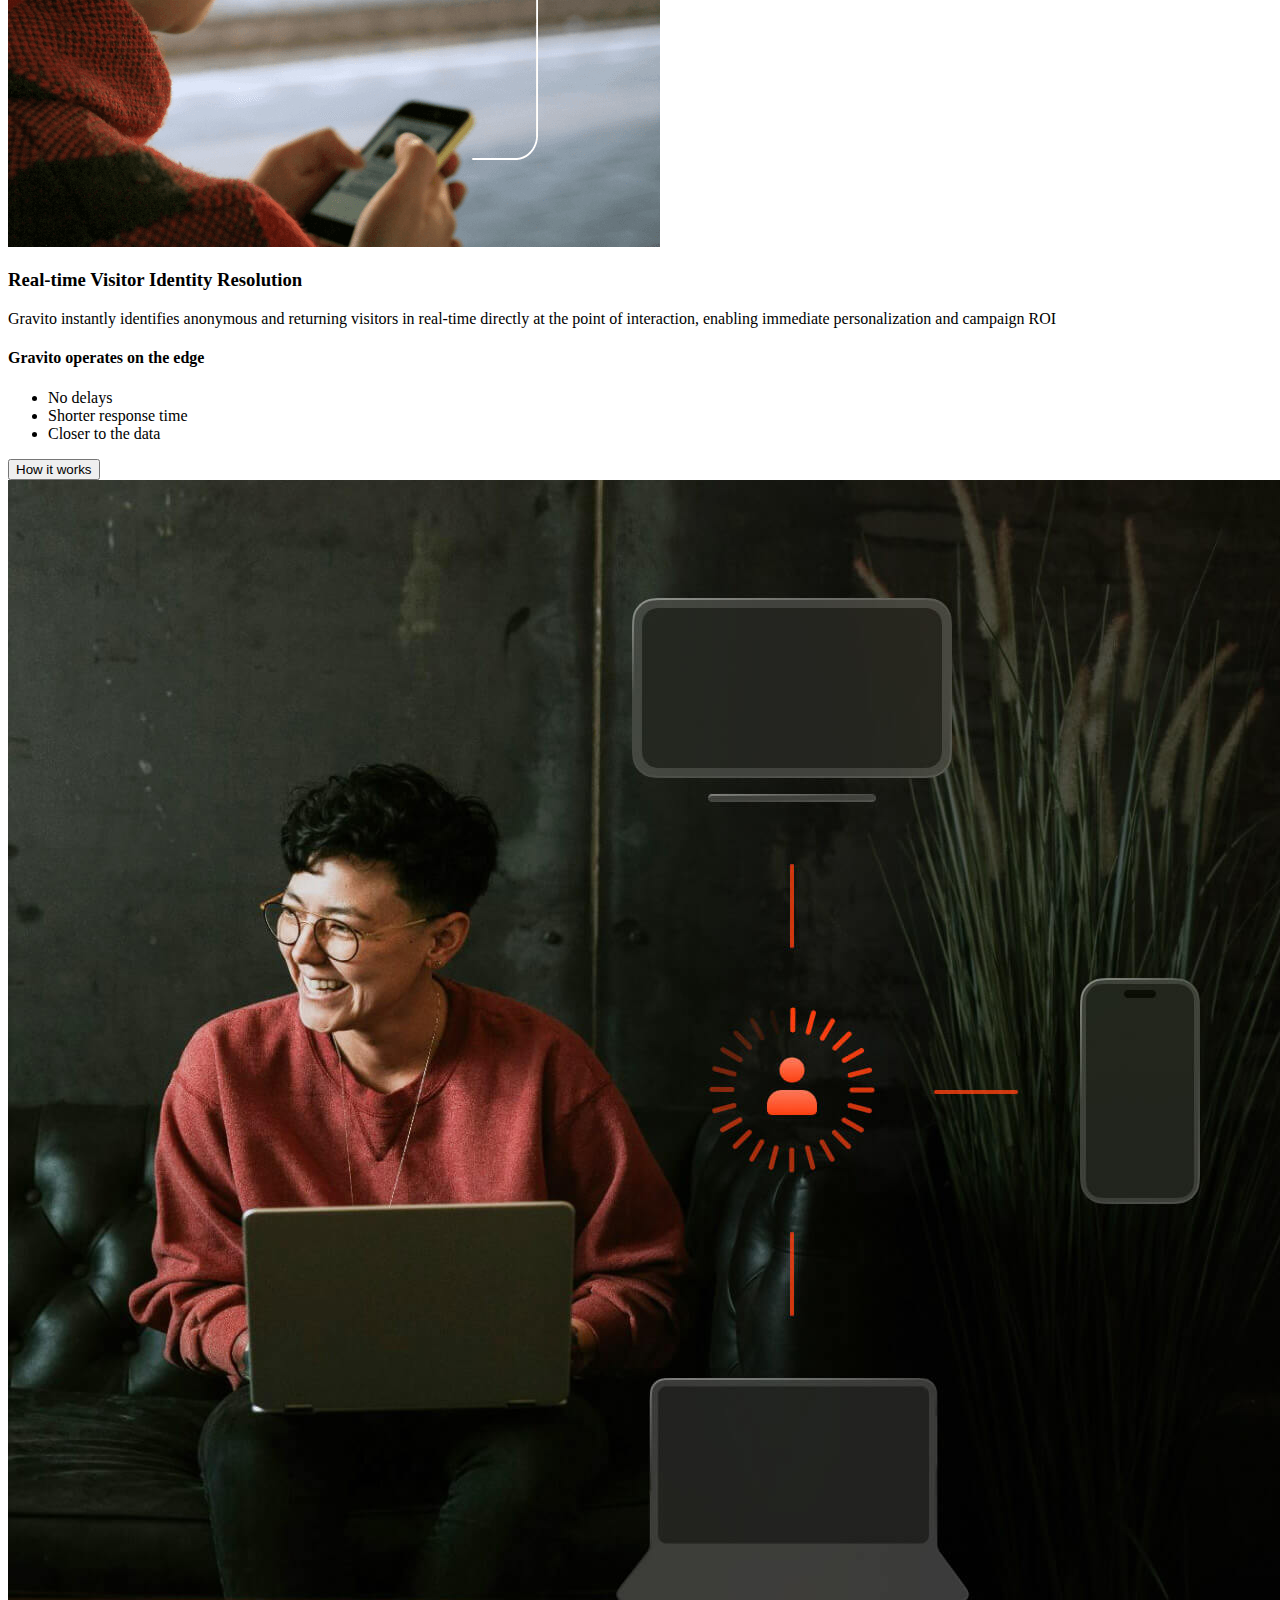
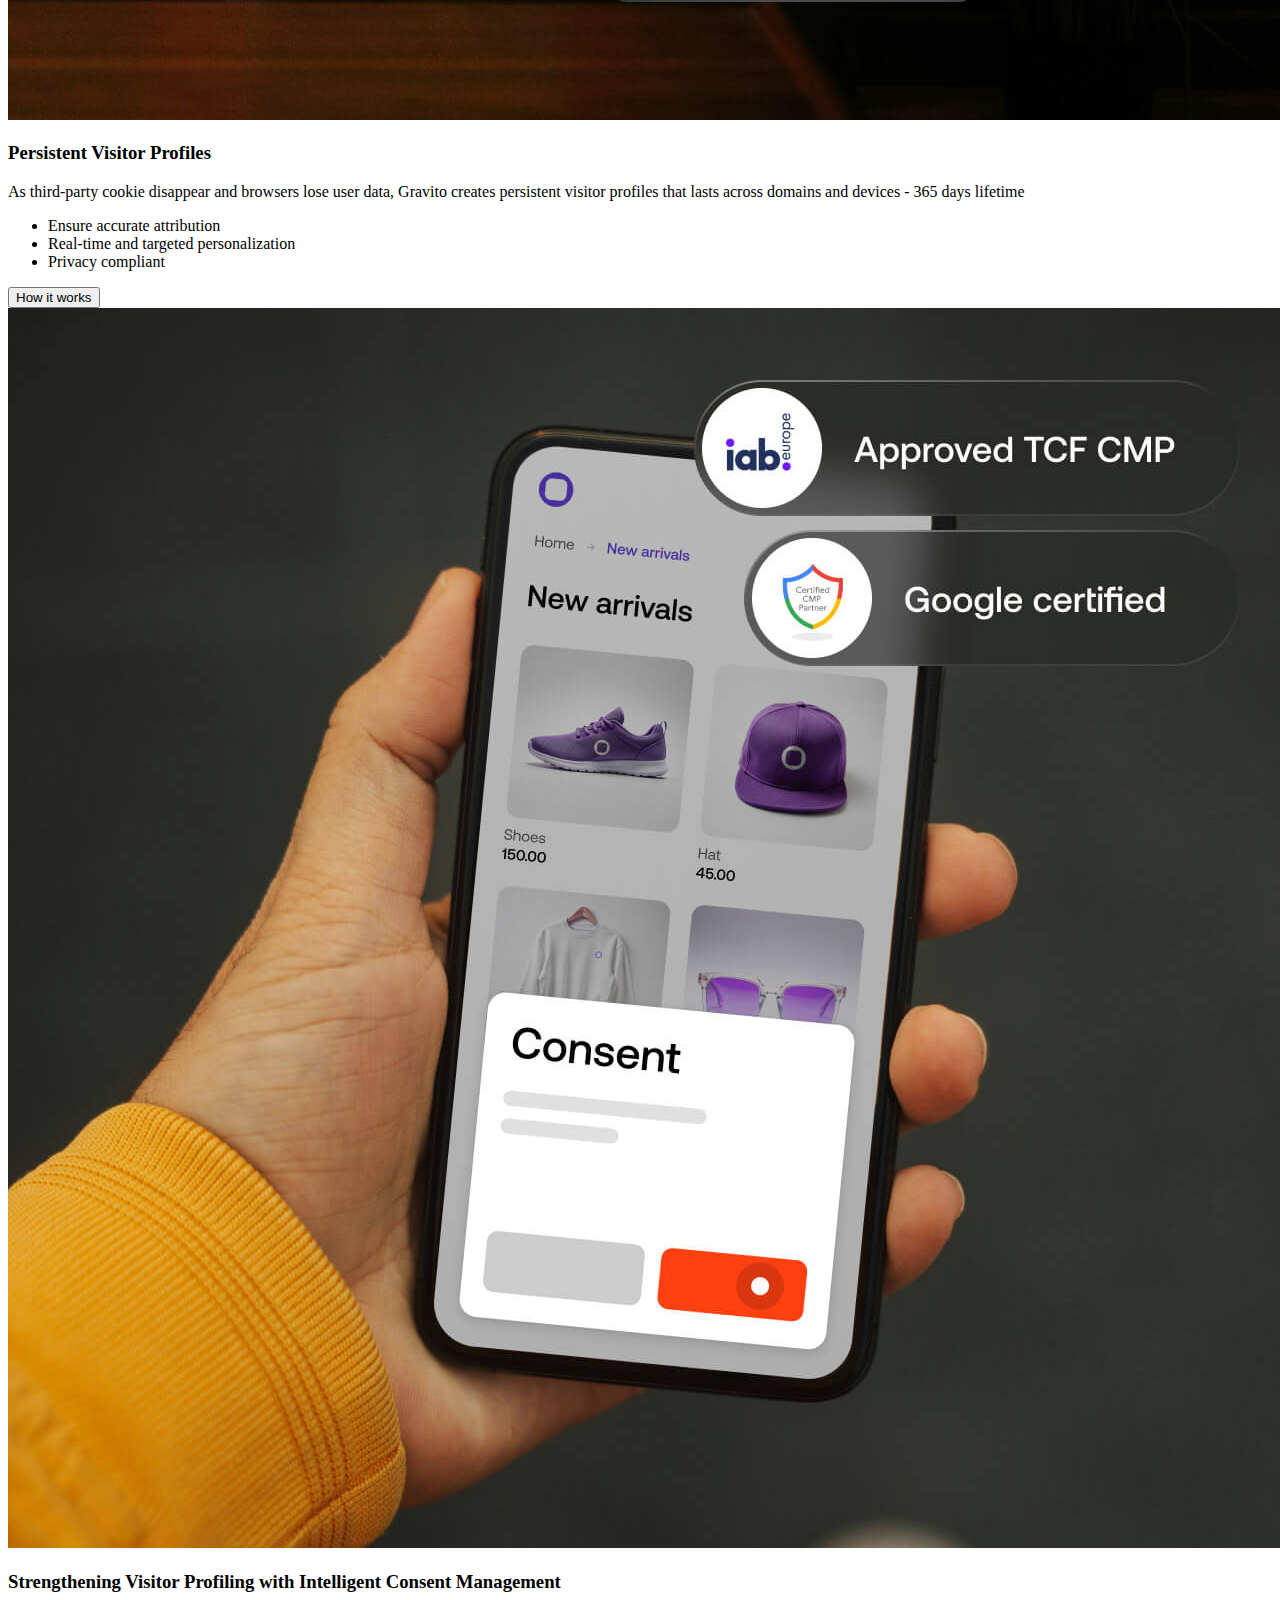
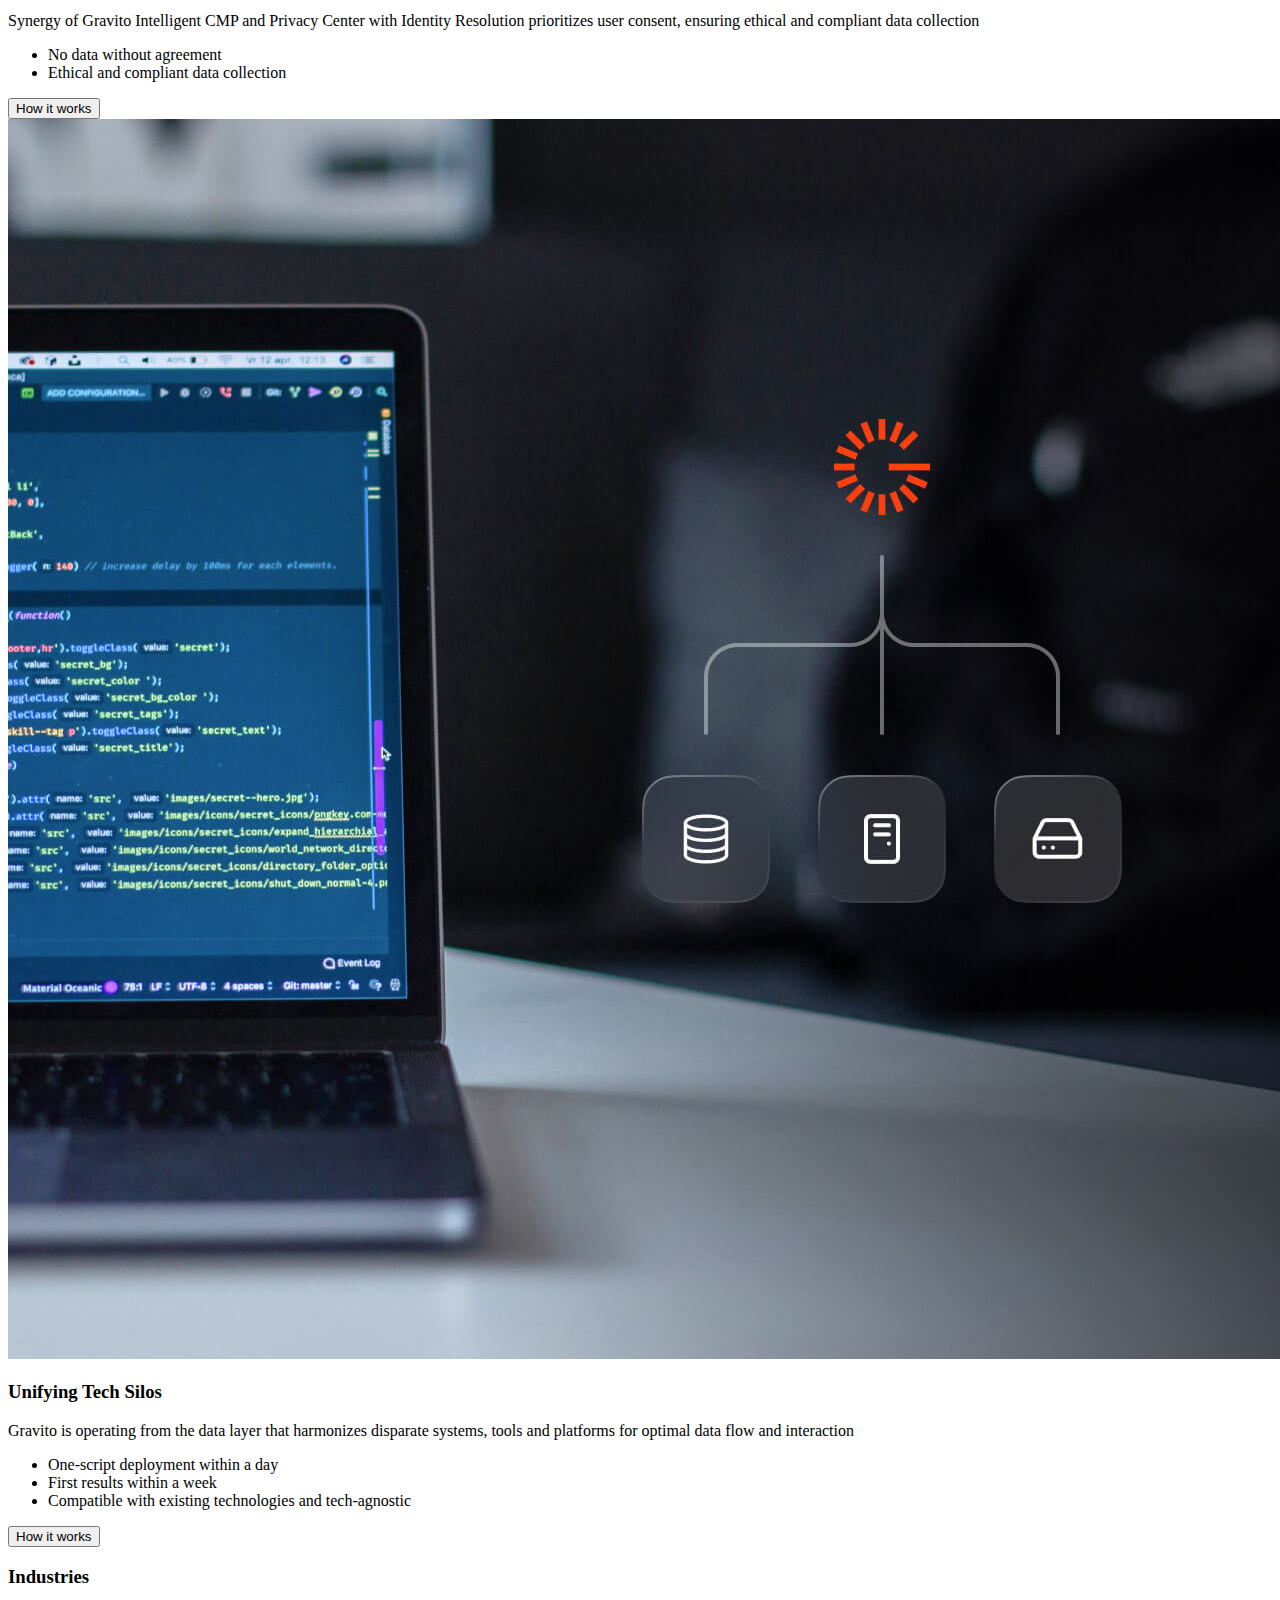
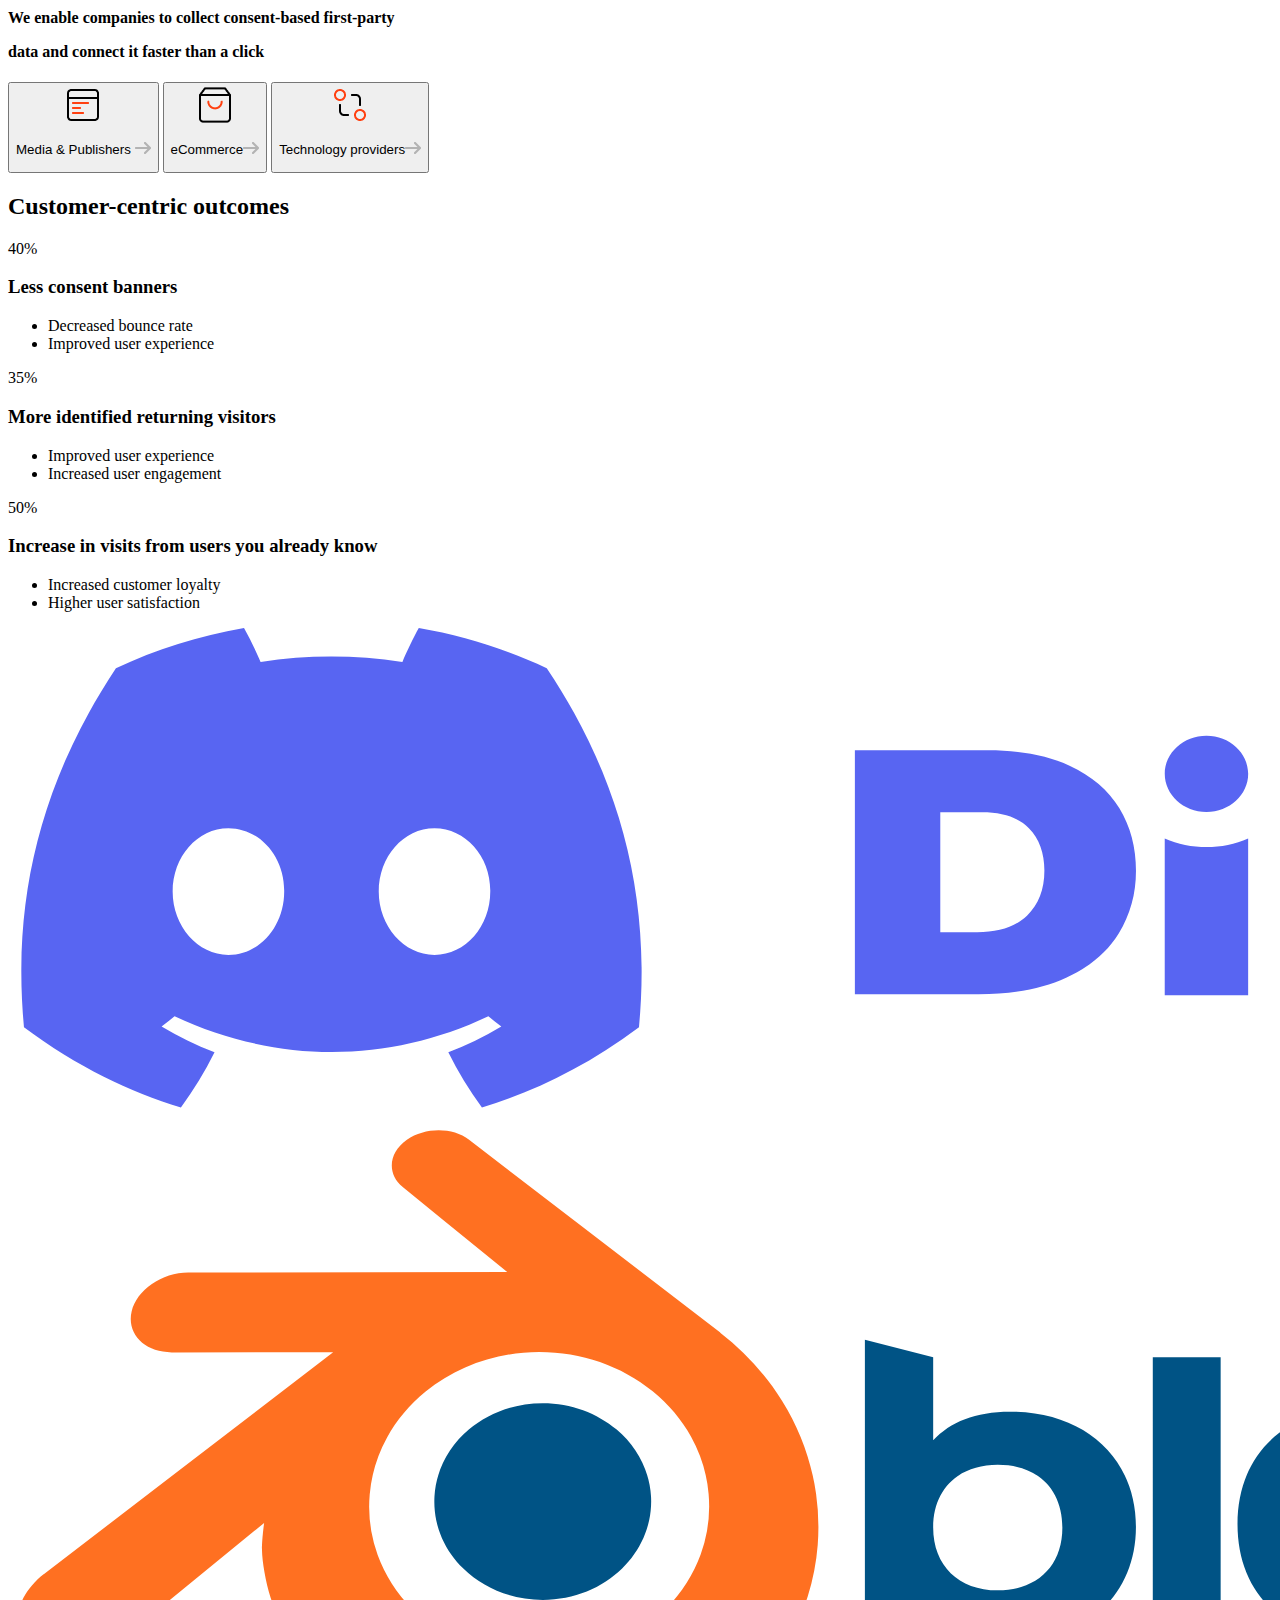
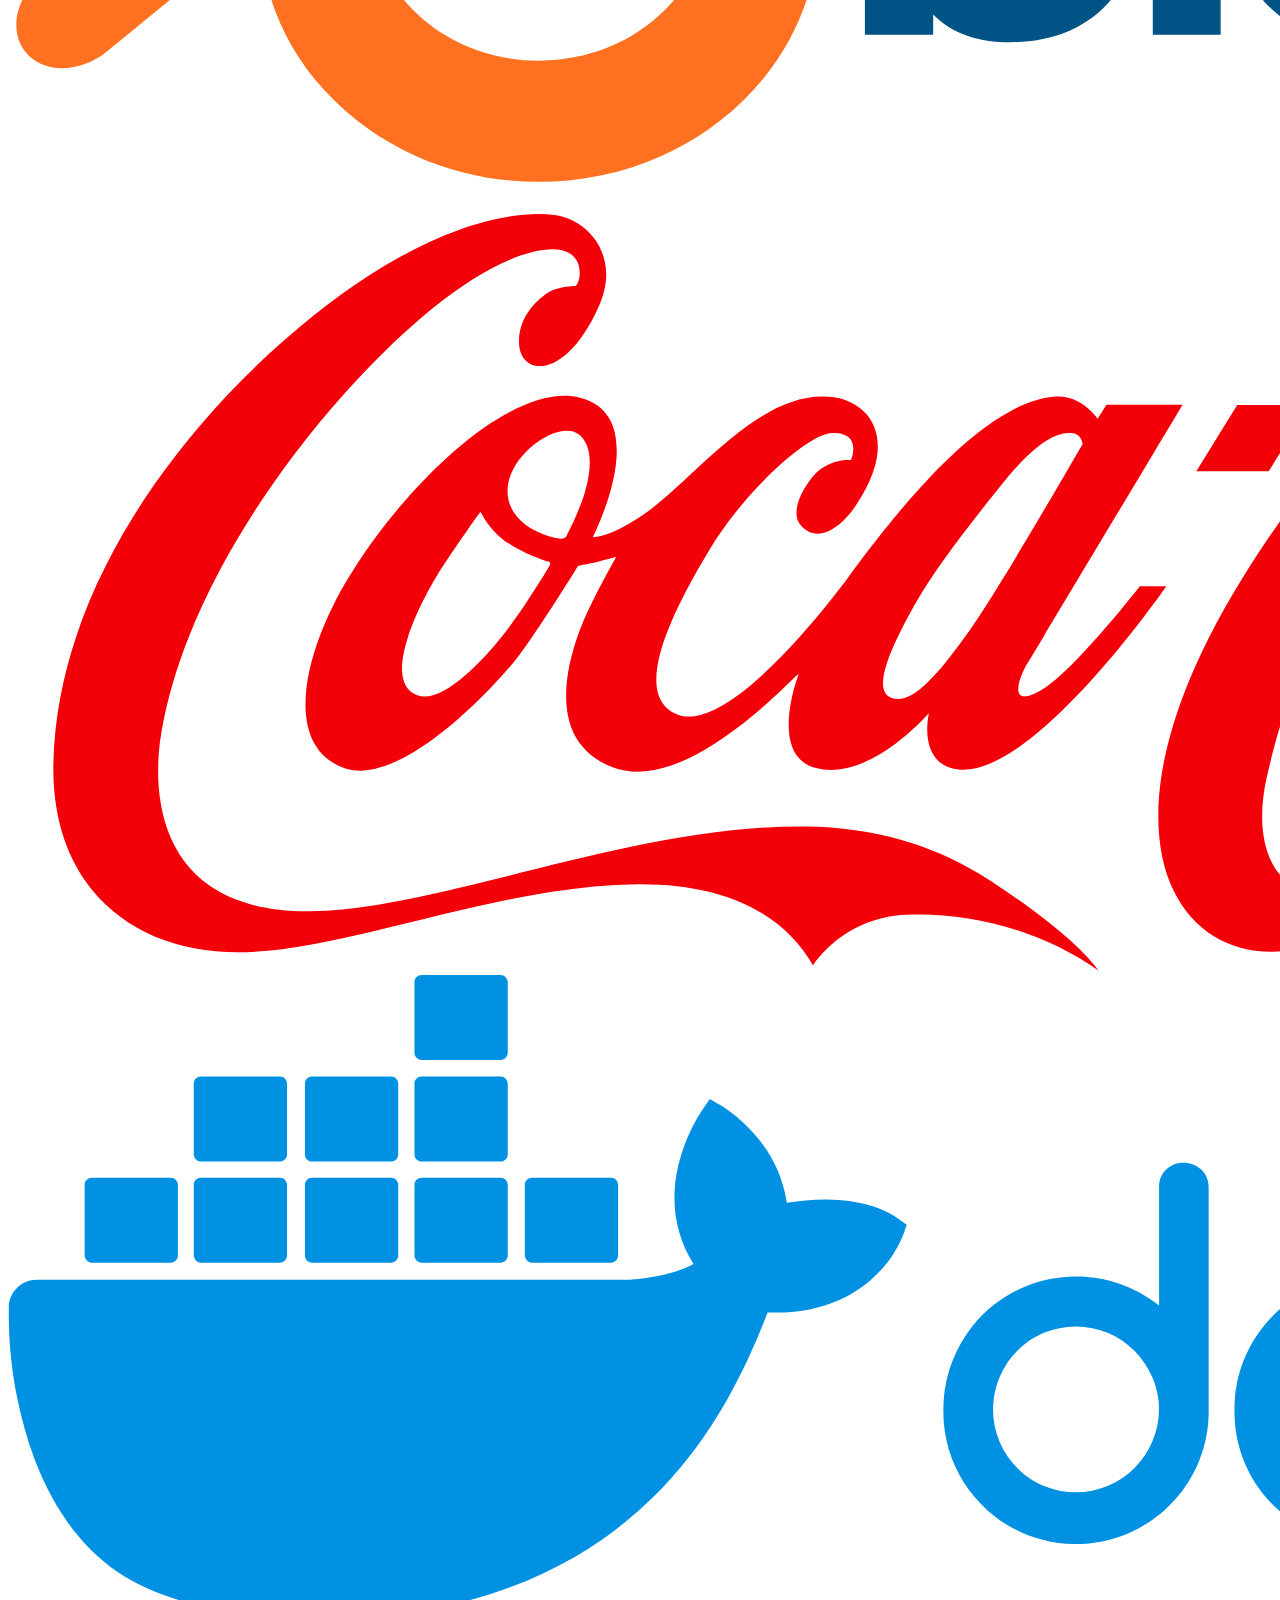
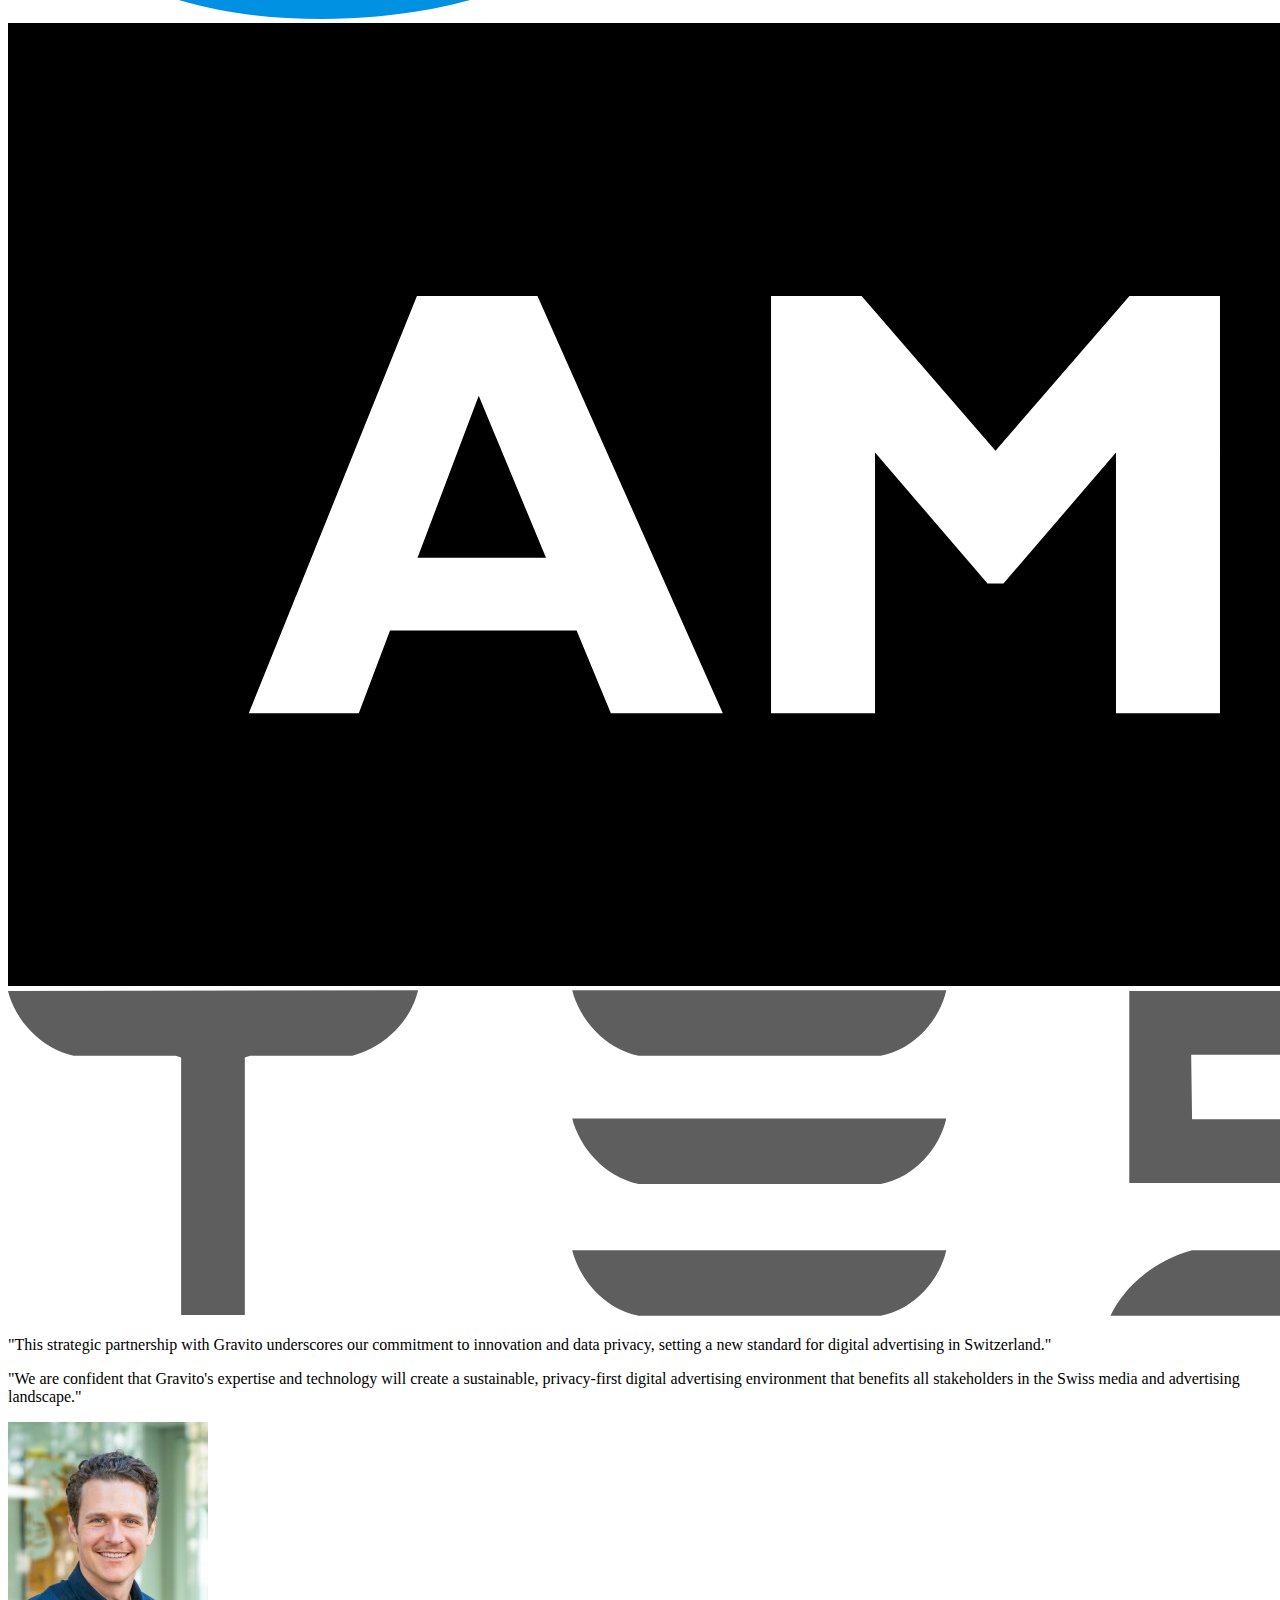
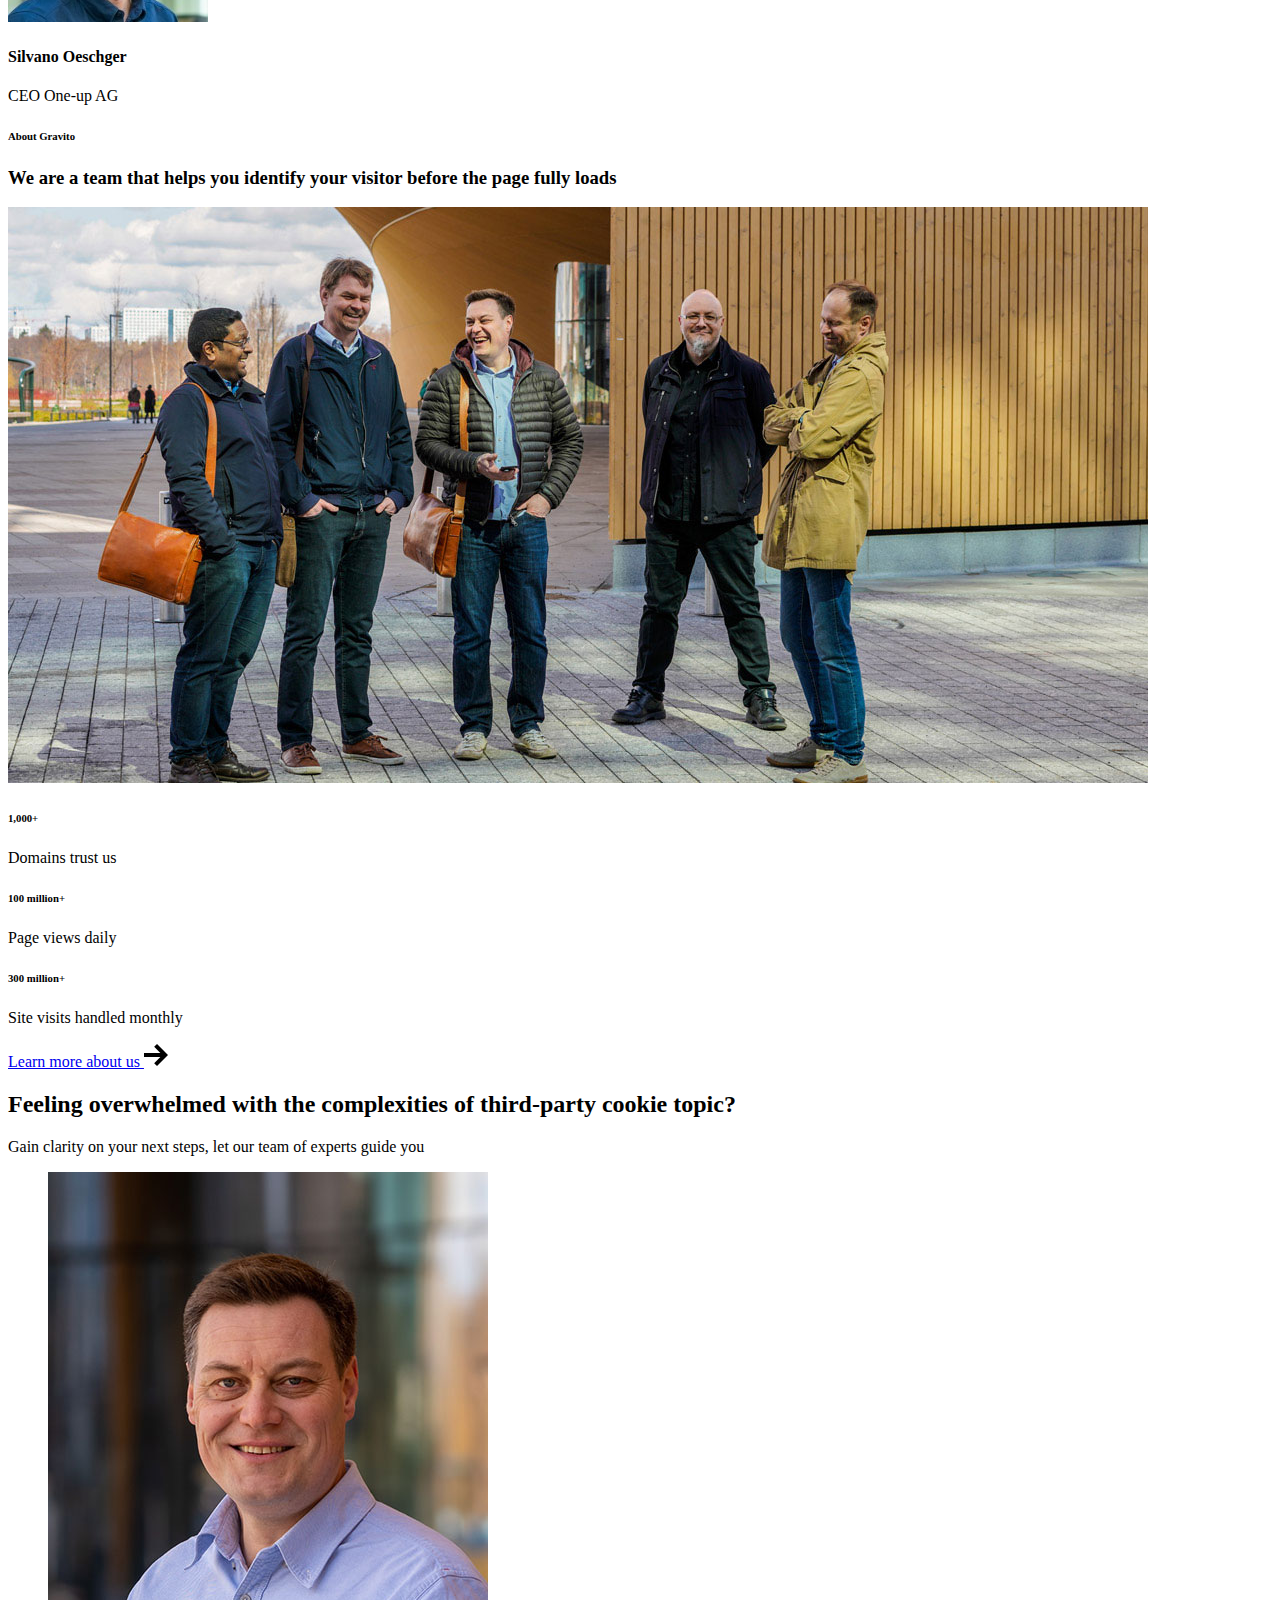
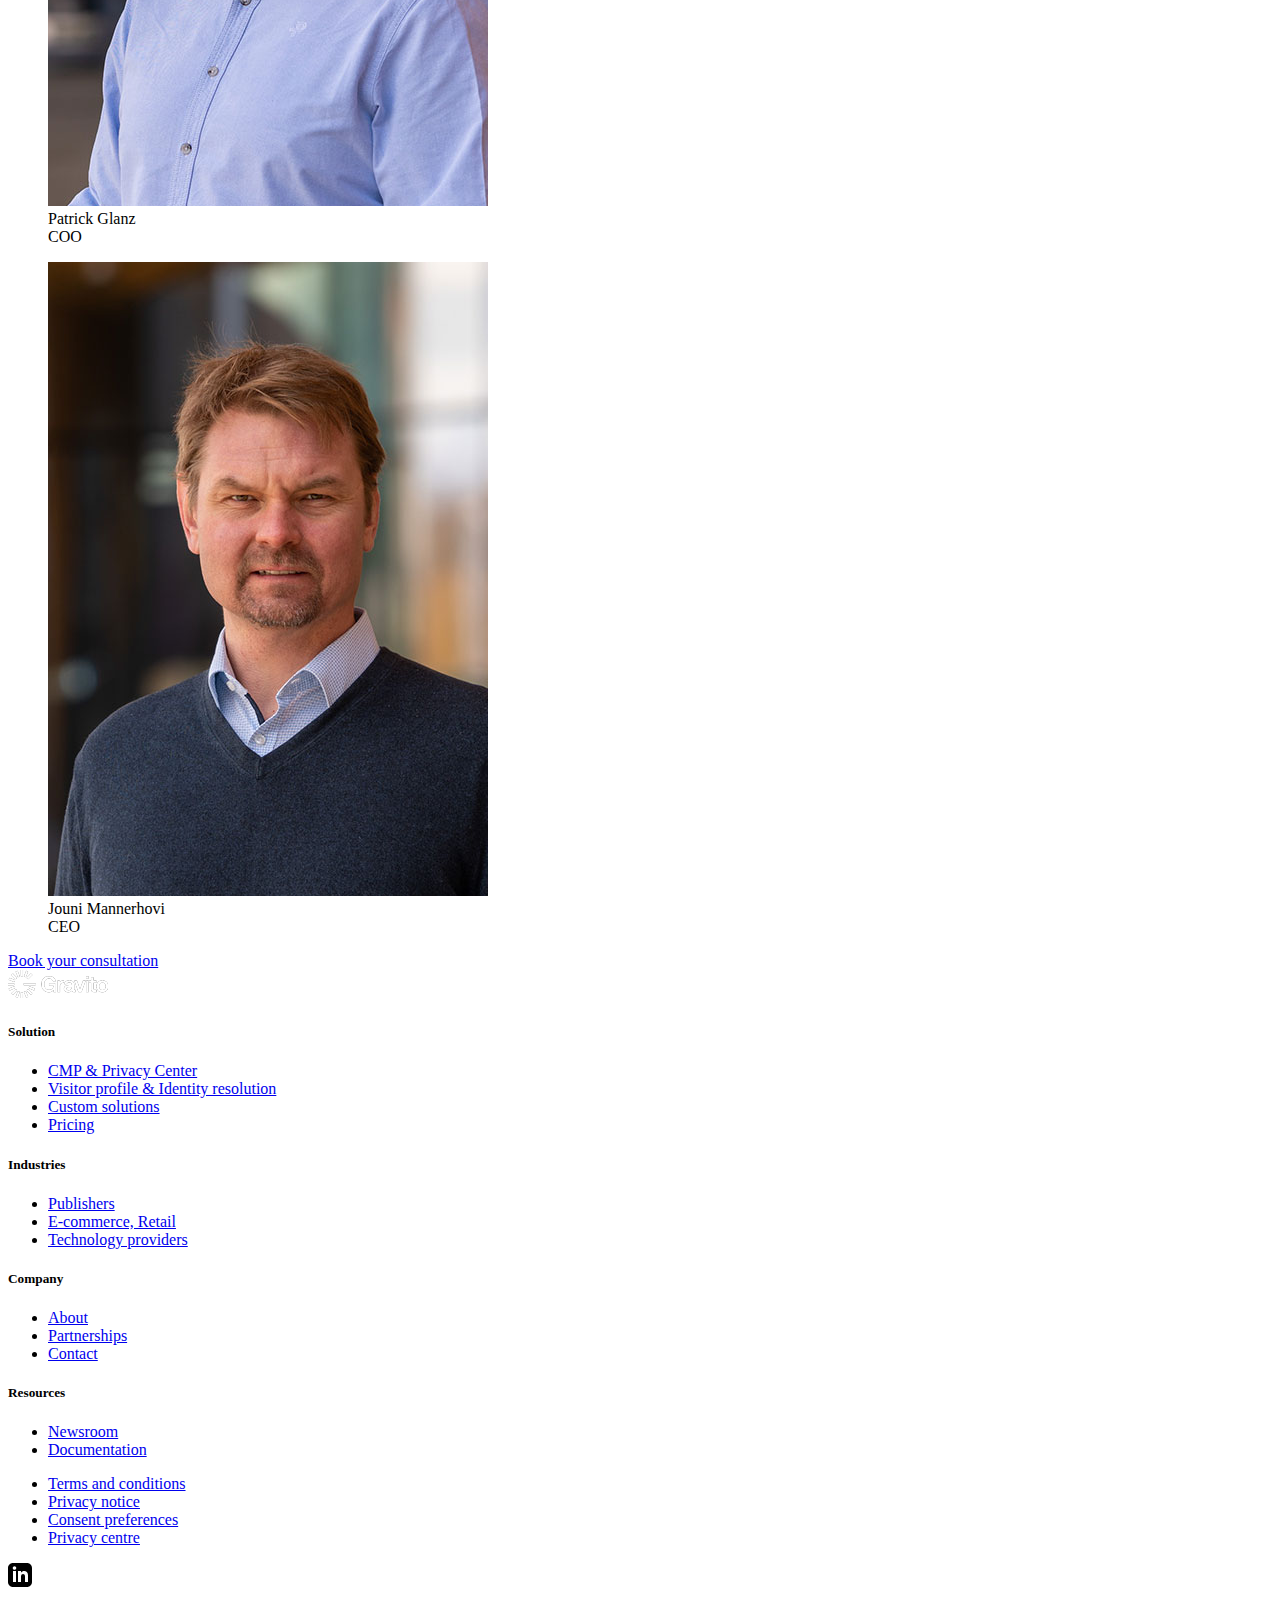
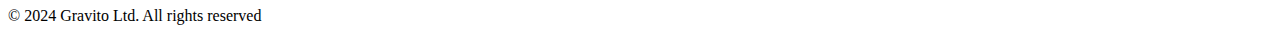
==== commit cea4d52d: "added icons as well as changed margins for thema nd added the dividing line" ====
--- a/index.html
+++ b/index.html
@@ -162,7 +162,9 @@
           
           <ul class="mission-steps">
             <li class="mission-list"><img class ="list-icon" src="images/sec1images/consent-icon.png" alt="consent icon">Consent</li>
-            <li class="mission-list"><img class ="list-icon"  src="images/sec1images/collect-icon.png" alt="collect icon">Collect</li>
+            <li class="mission-list"><img class ="divider" src="images/sec1images/line-spacer.png" alt="line divider"></li>
+            <li class="mission-list"><img class ="list-icon" src="images/sec1images/collect-icon.png" alt="collect icon">Collect</li>
+            <li class="mission-list"><img class ="divider" src="images/sec1images/line-spacer.png" alt="line divider"></li>
             <li class="mission-list"><img class ="list-icon"  src="images/sec1images/connect-icon.png" alt="connect icon">Connect</li>
           </ul>
         </article>
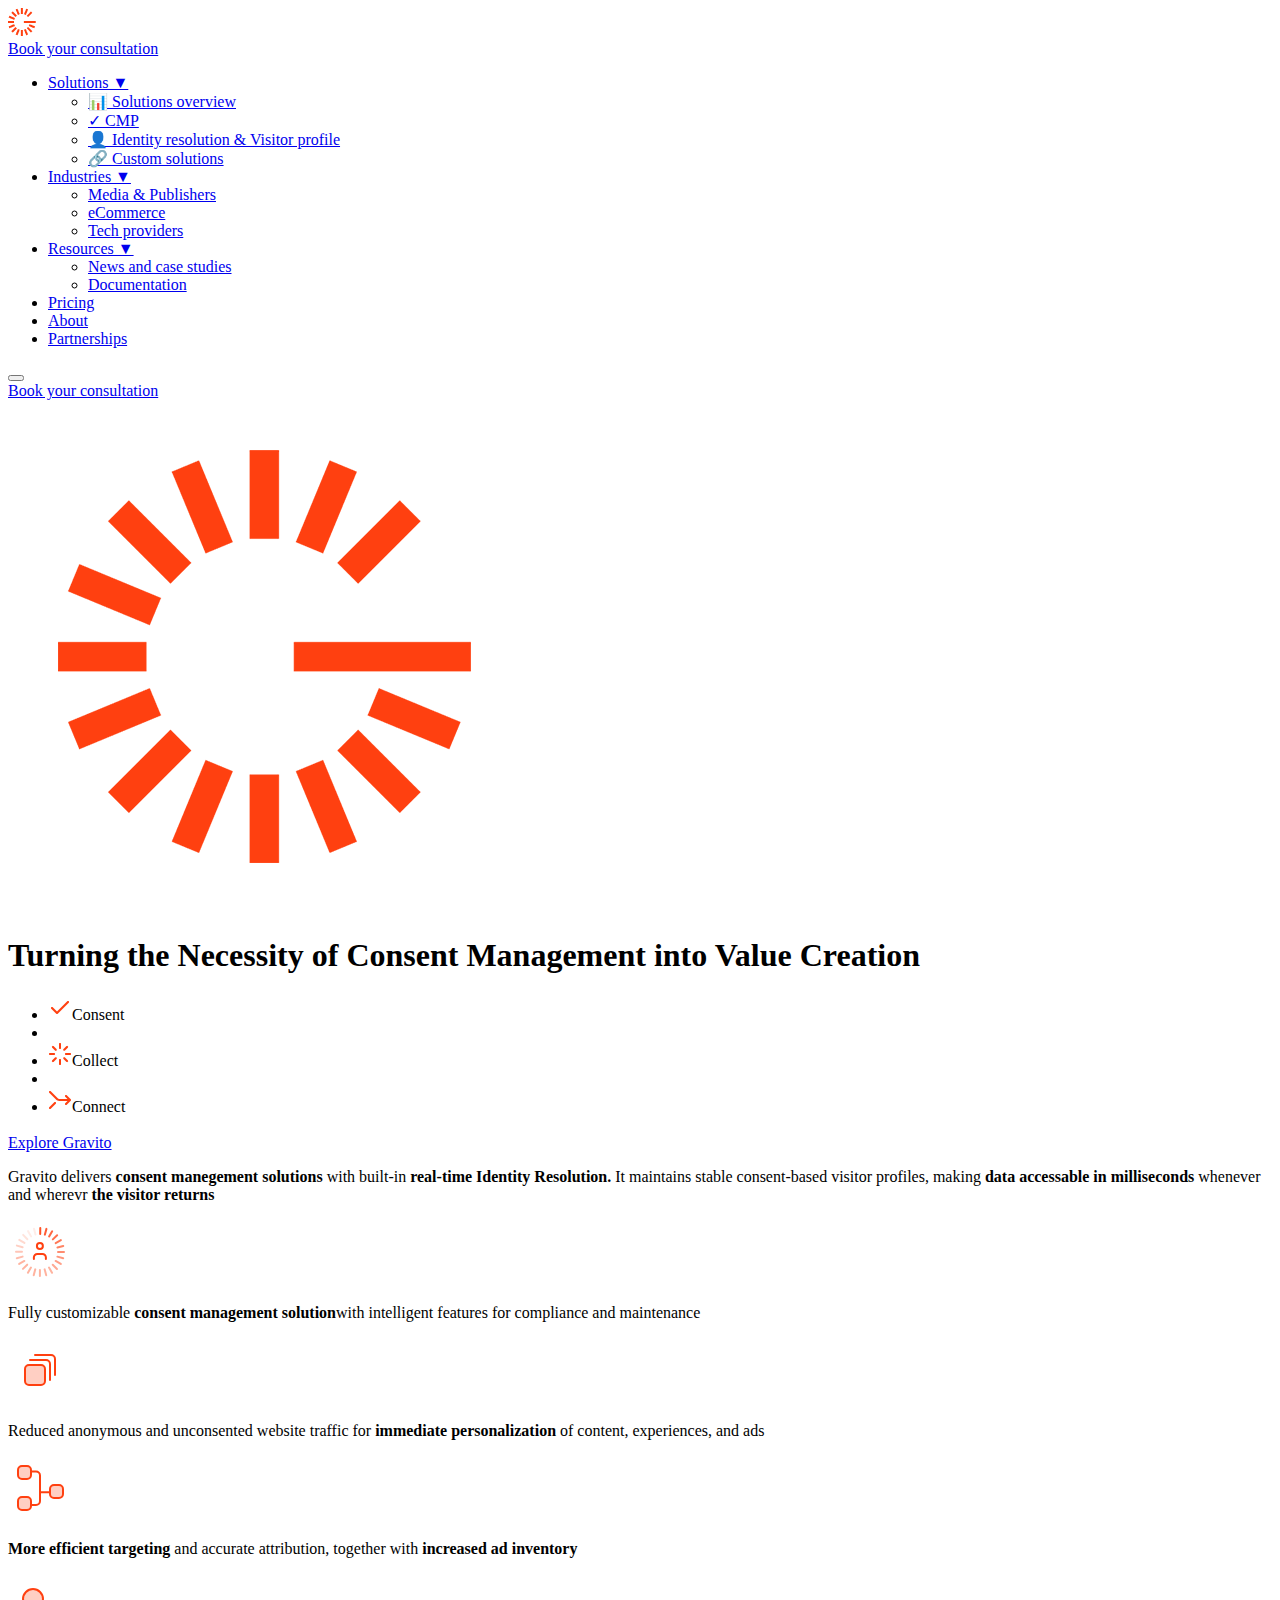
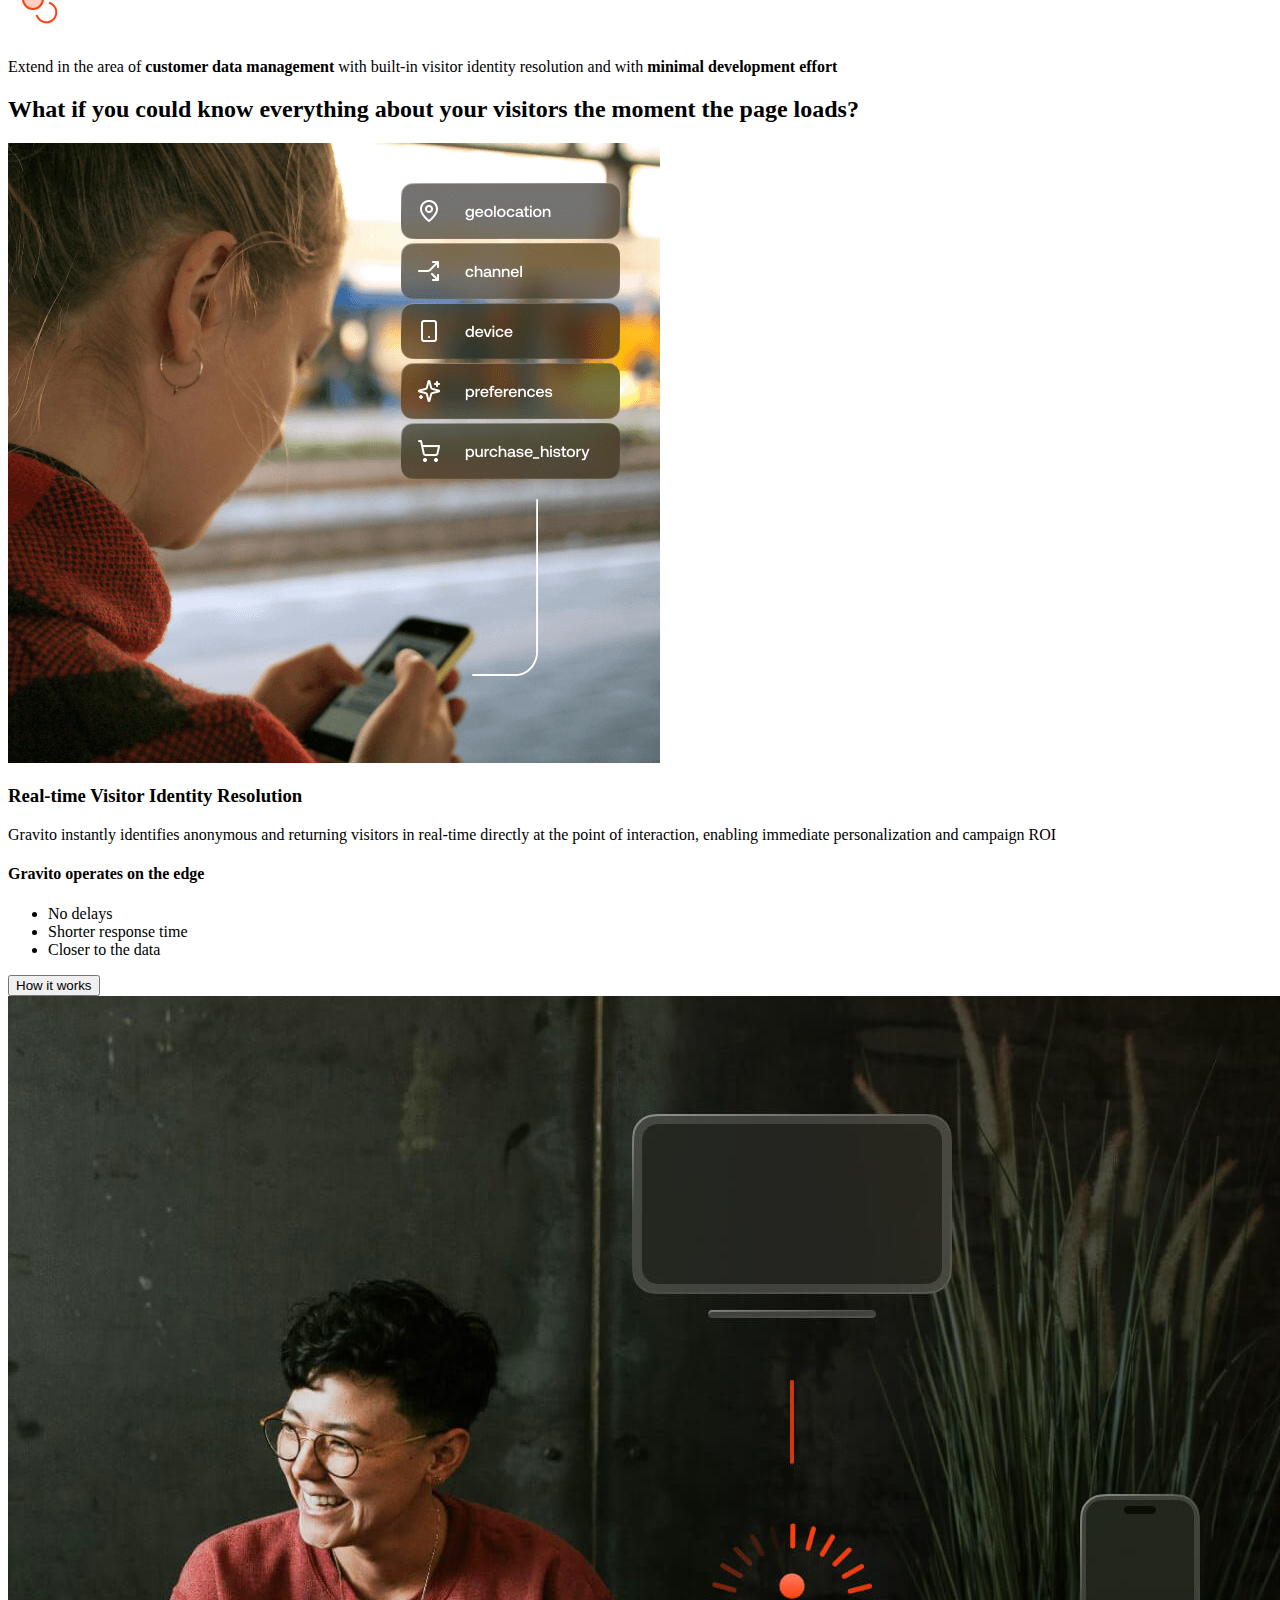
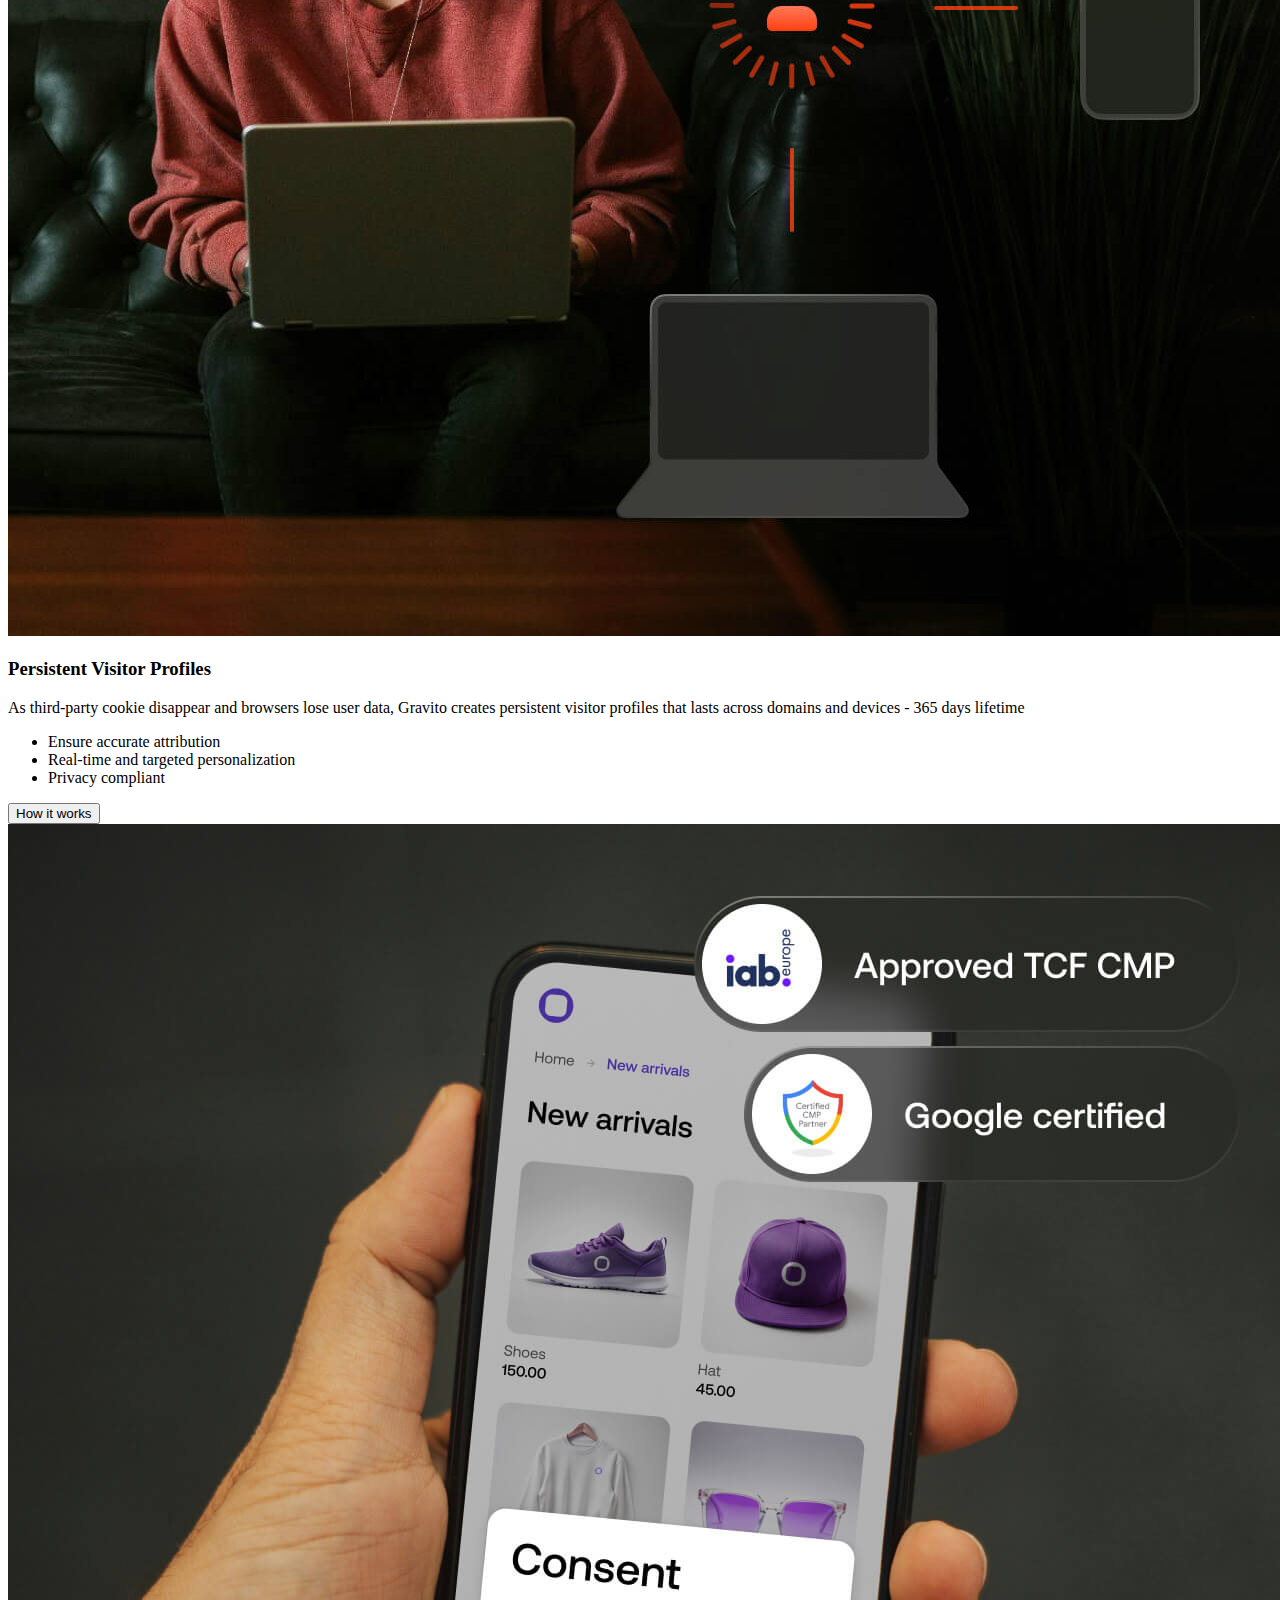
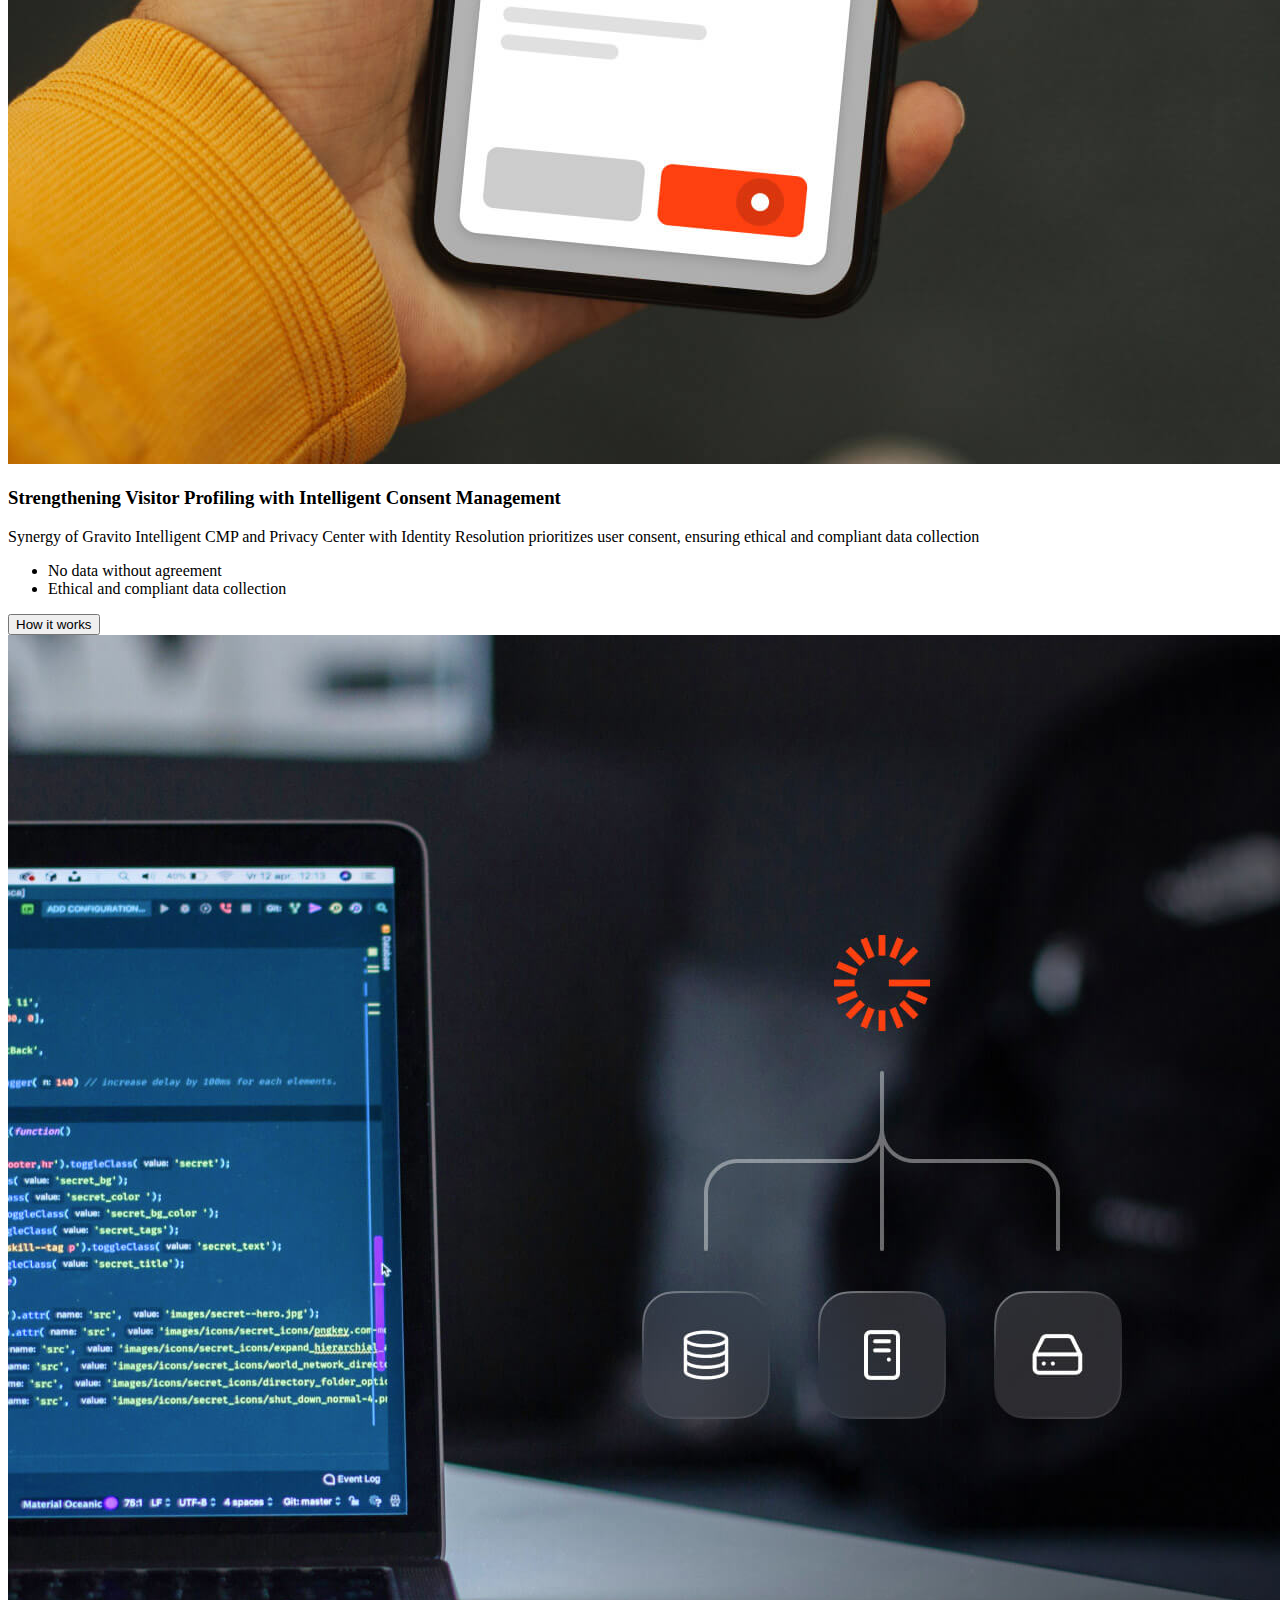
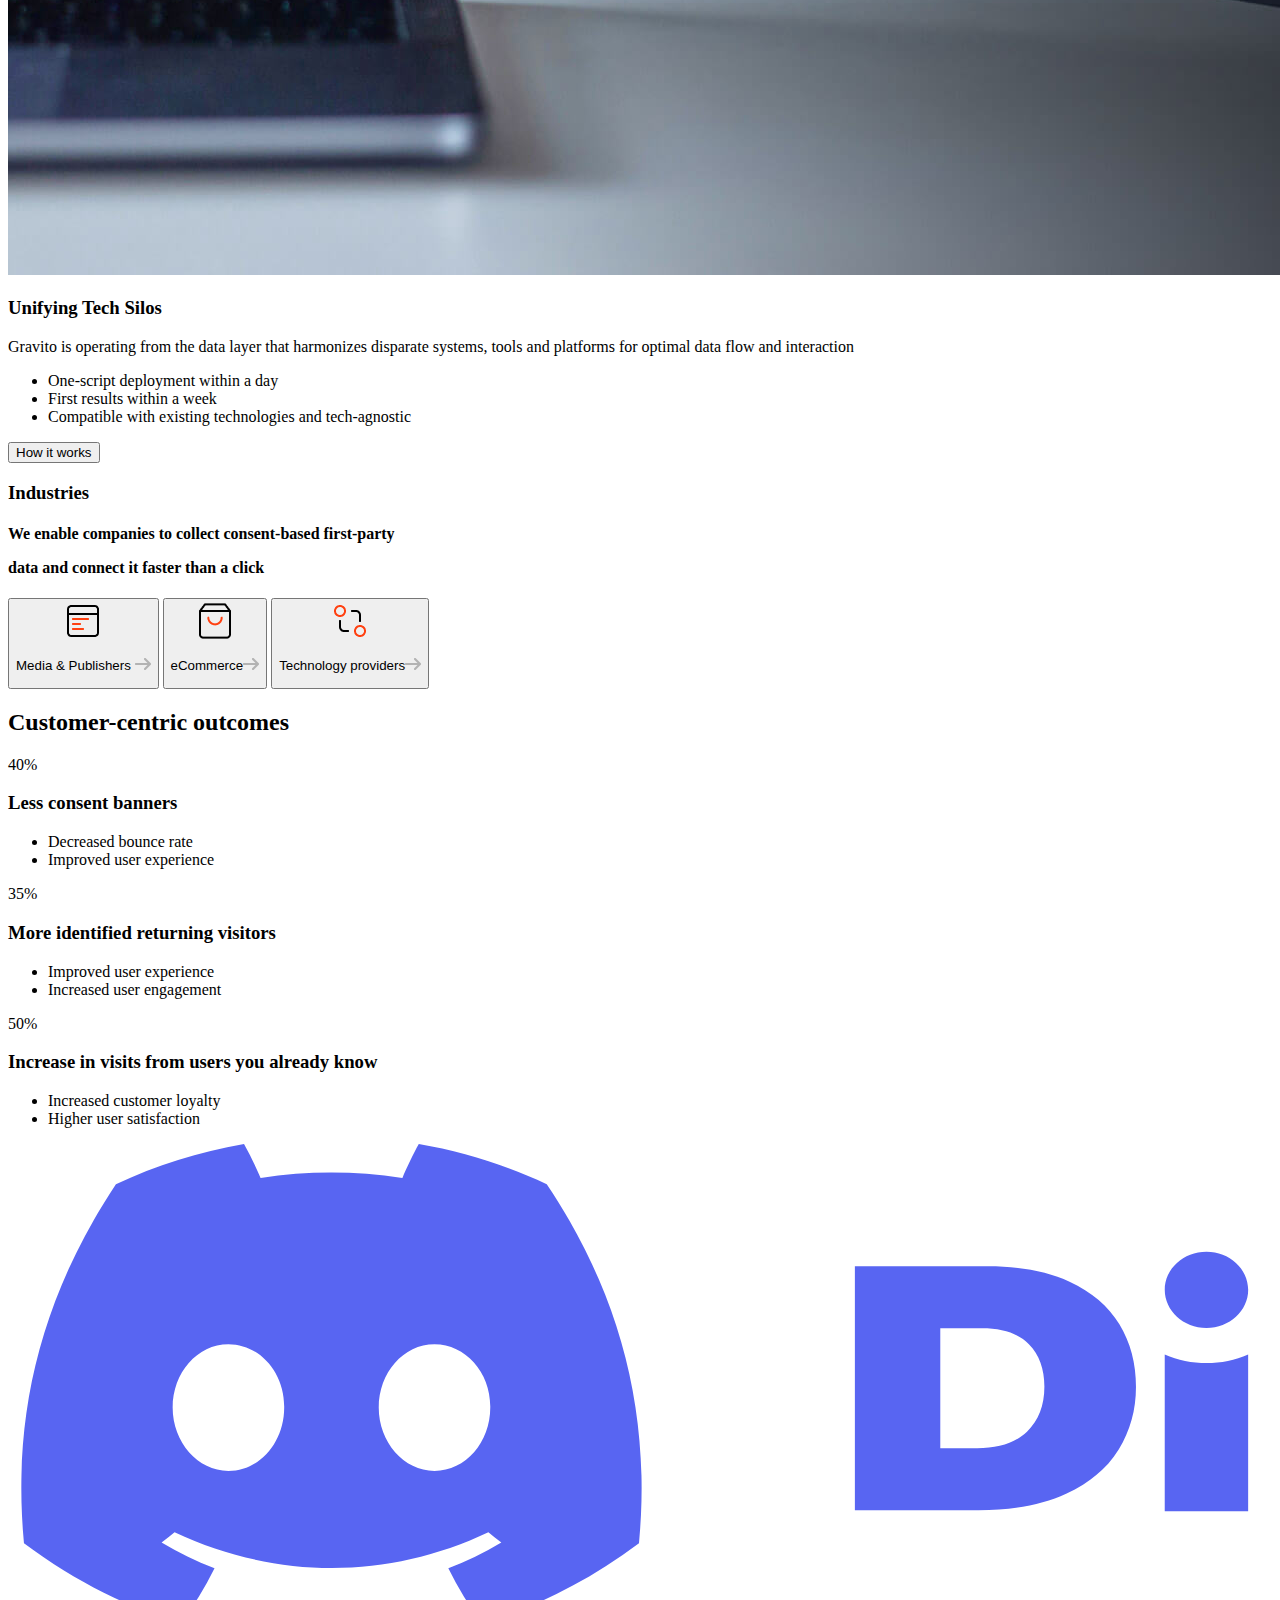
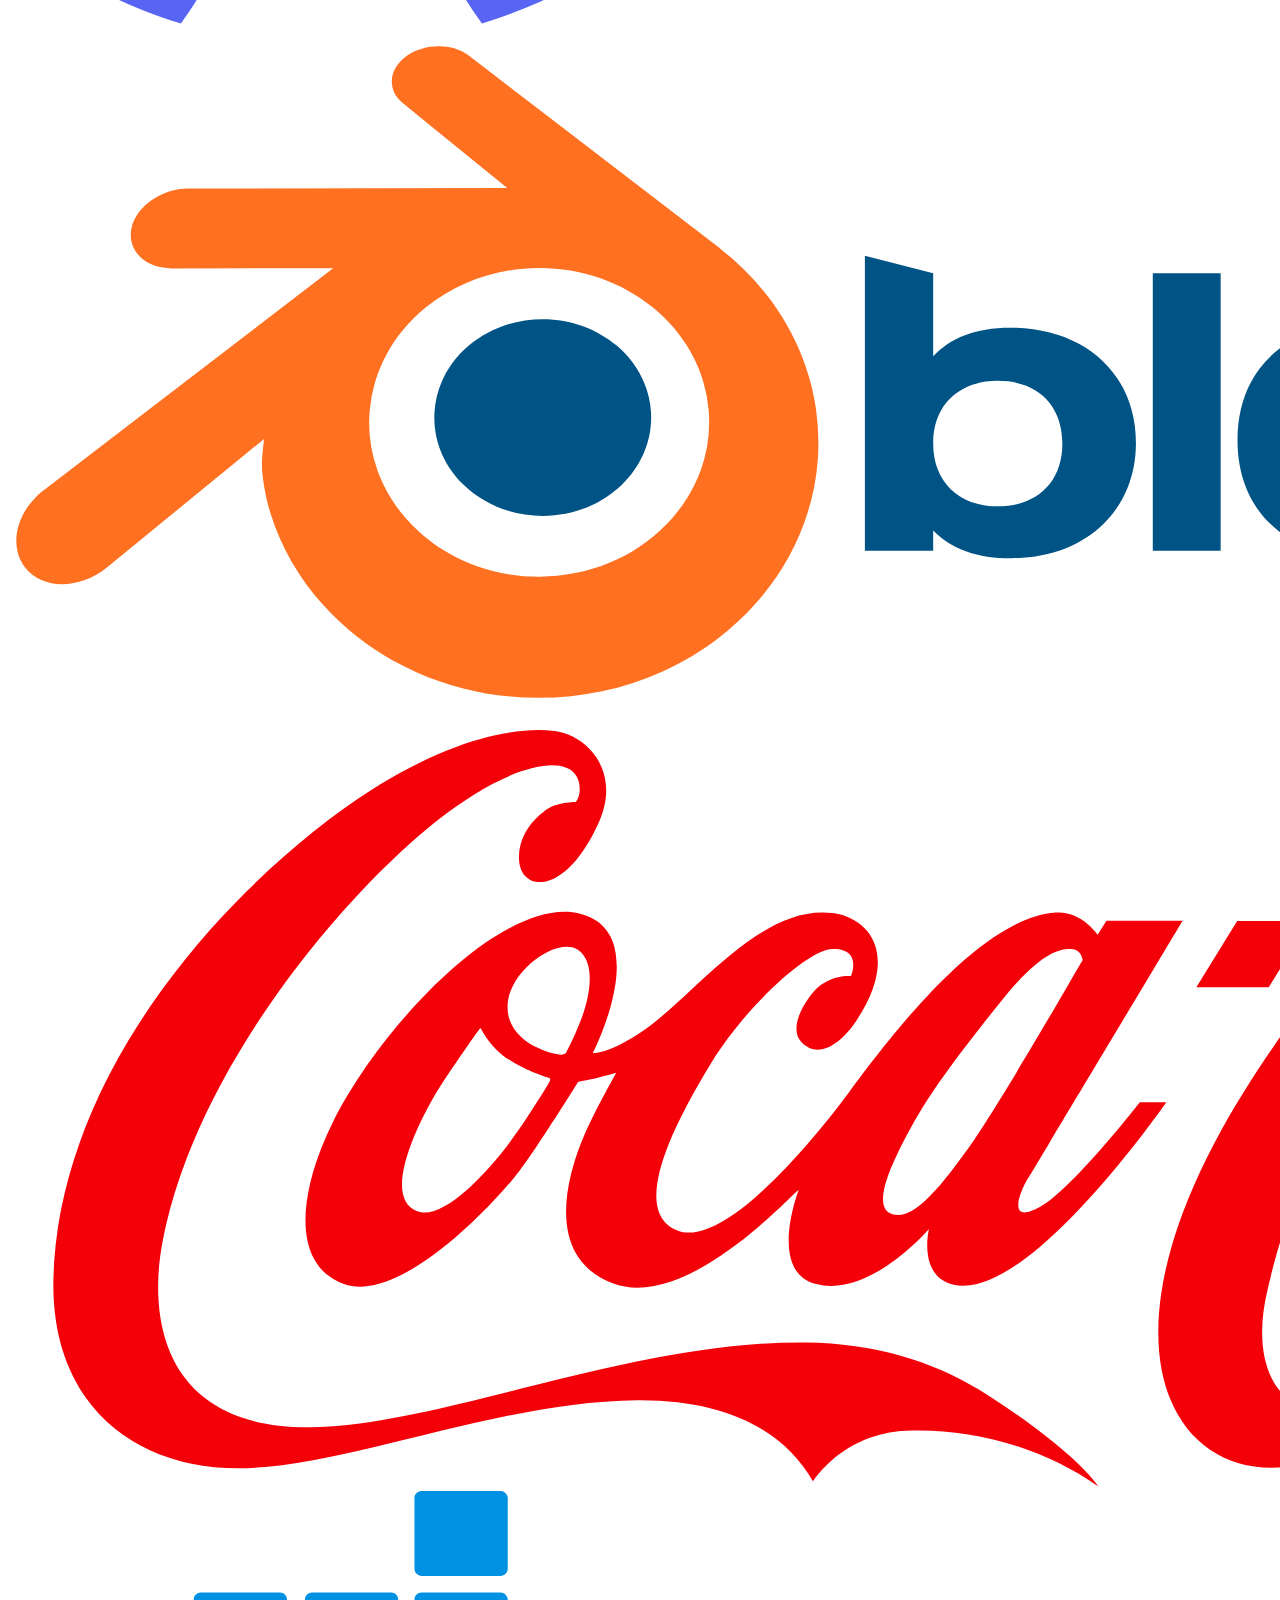
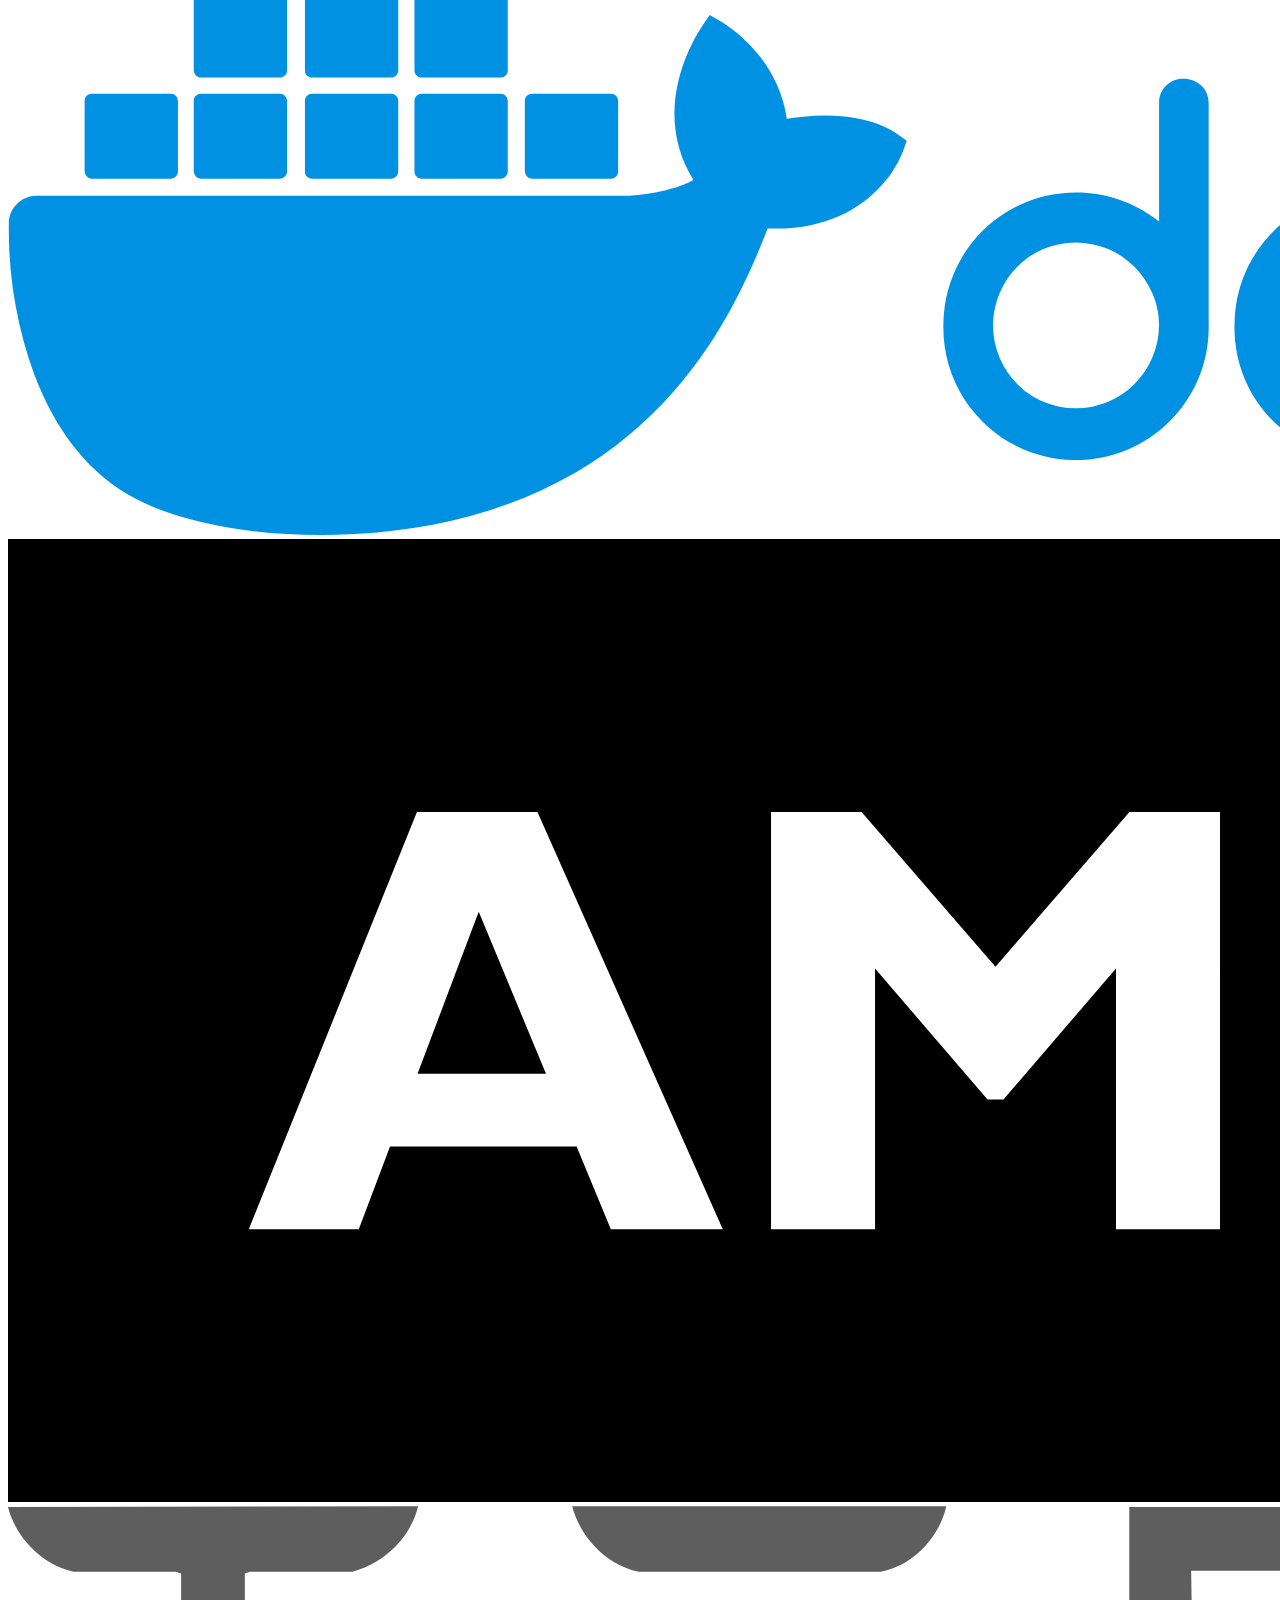
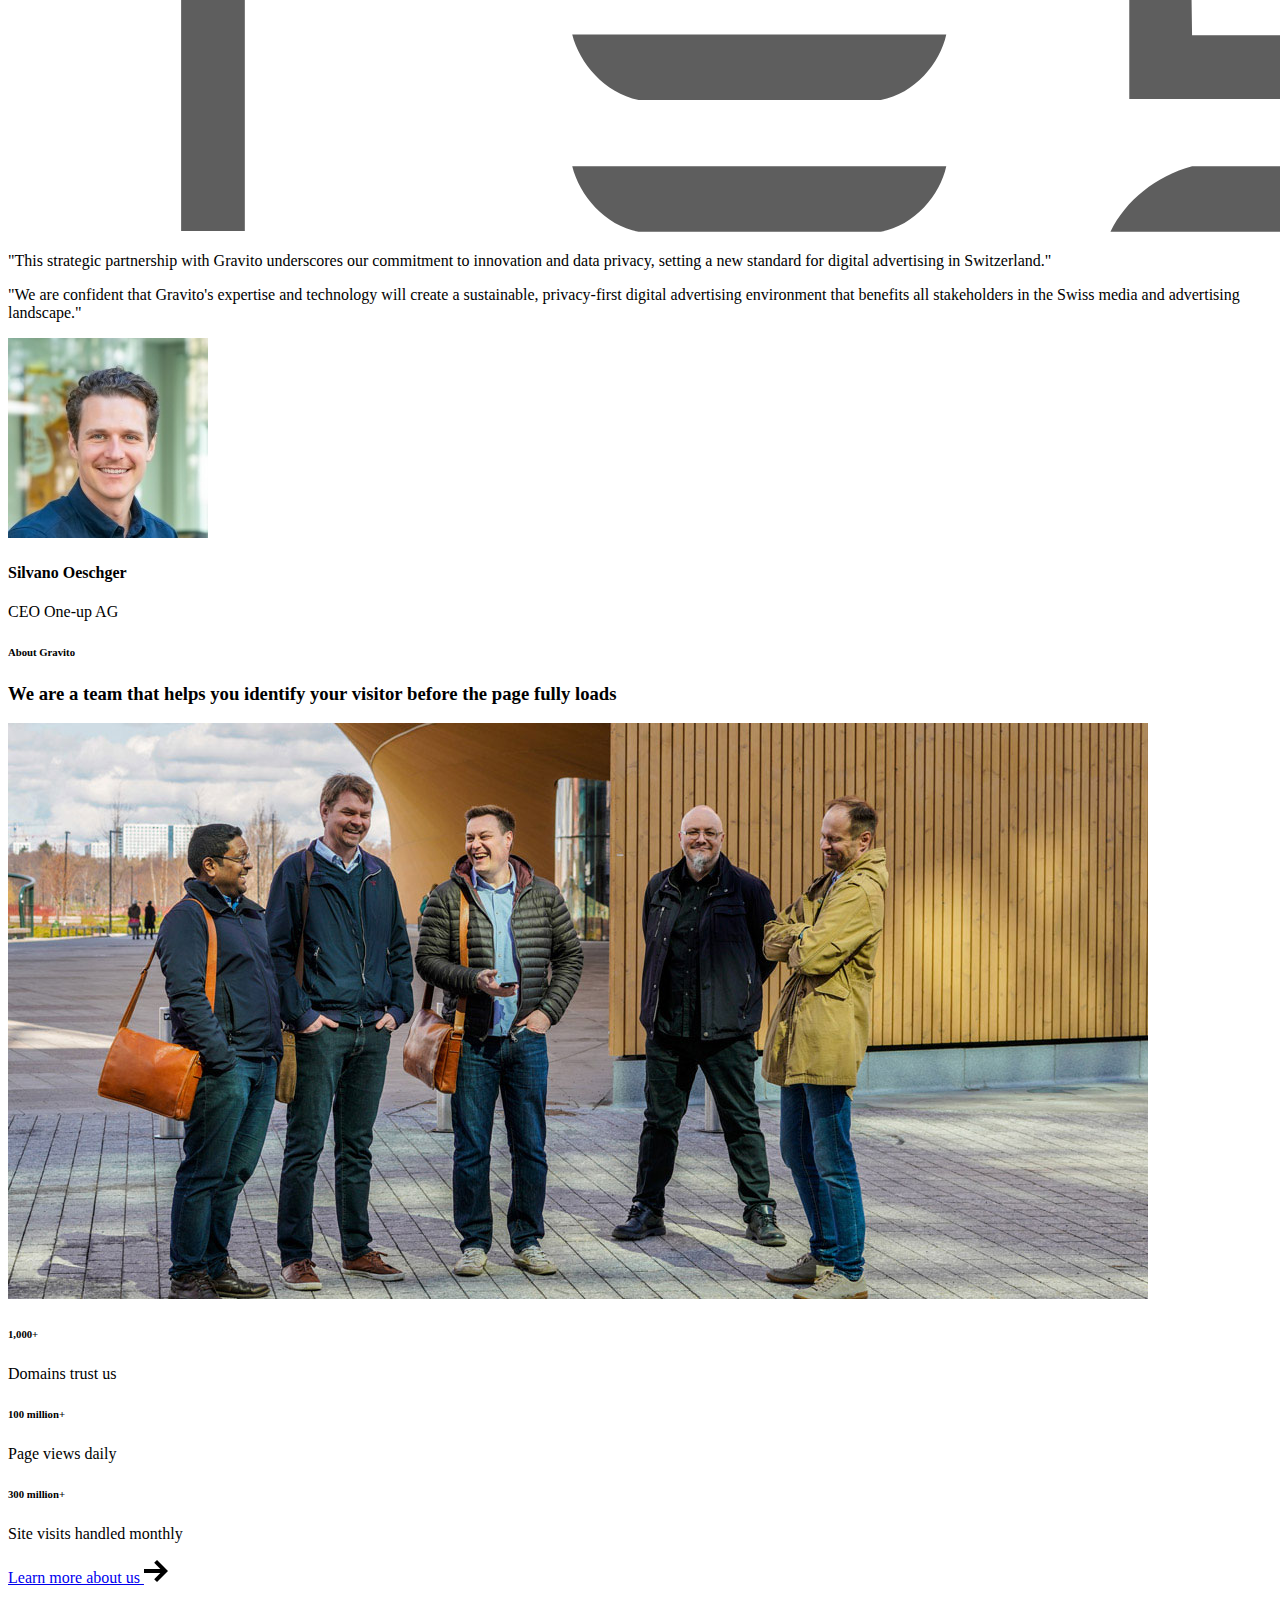
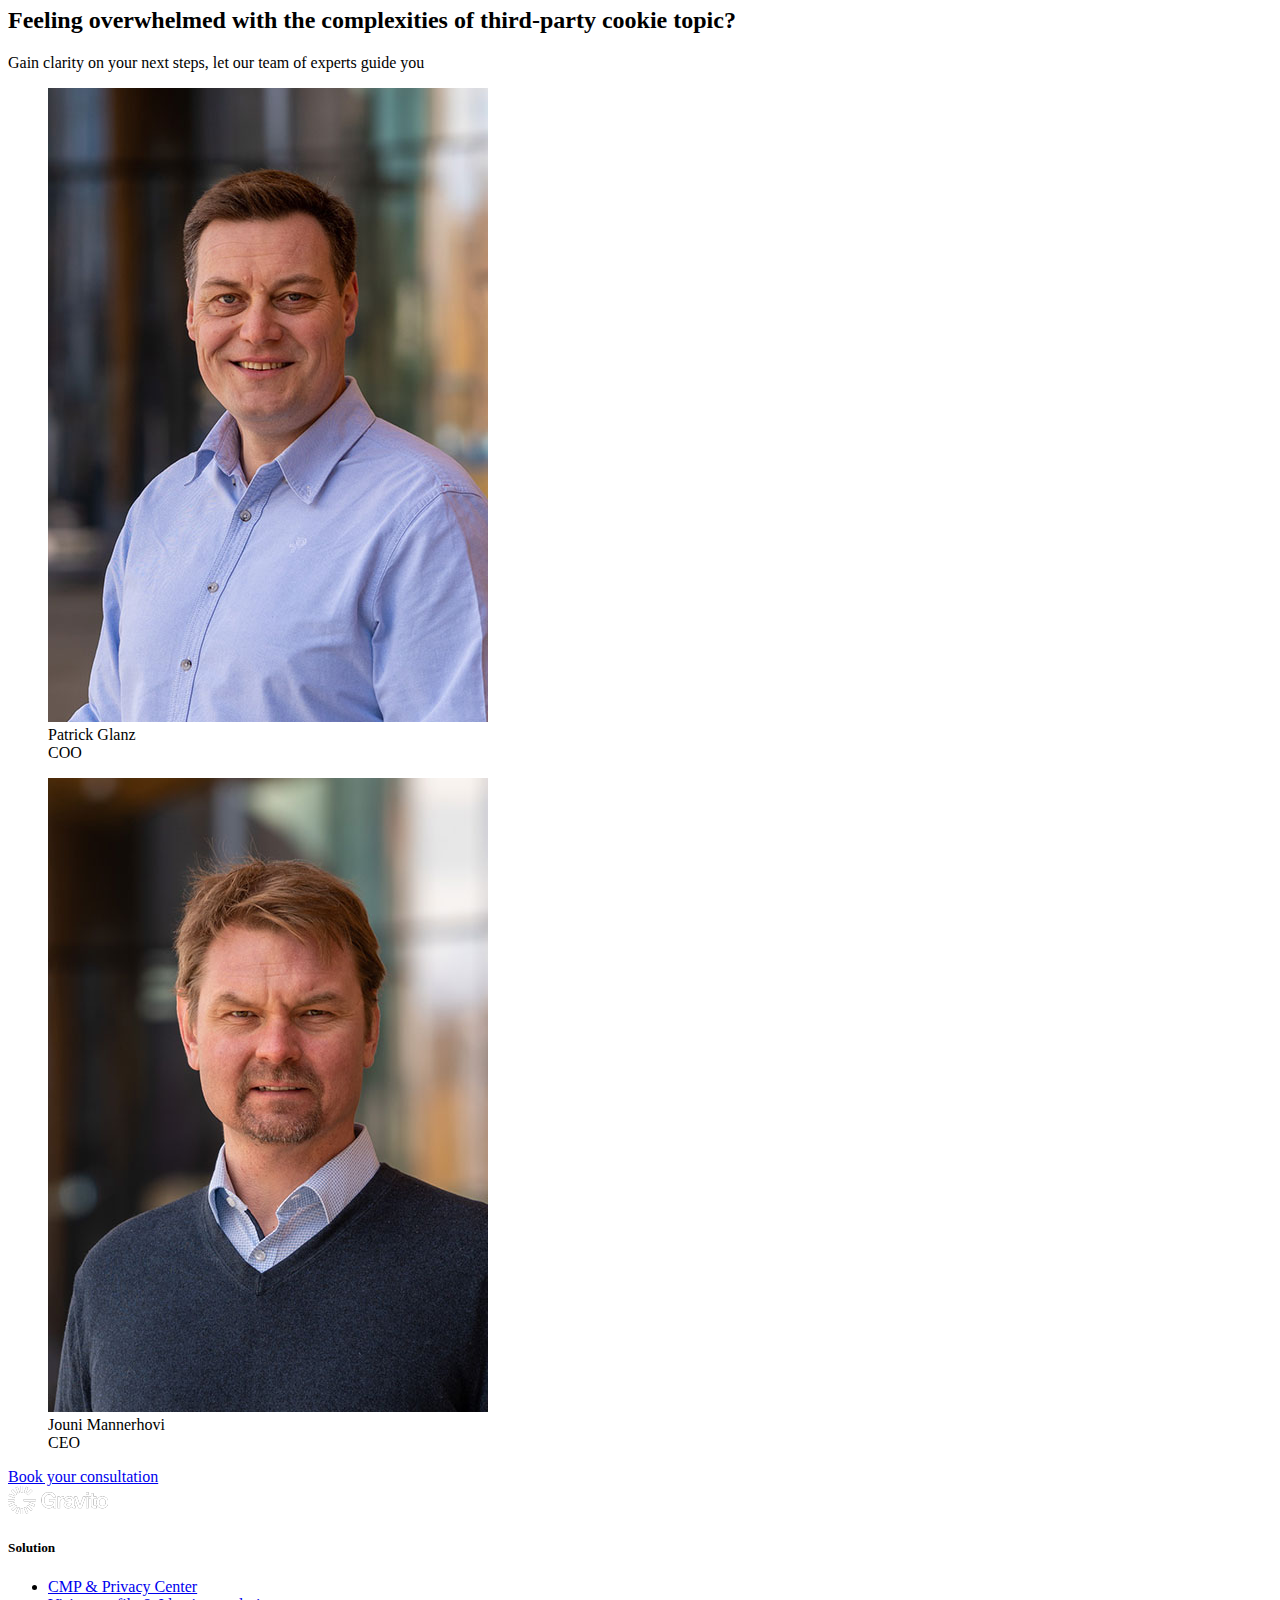
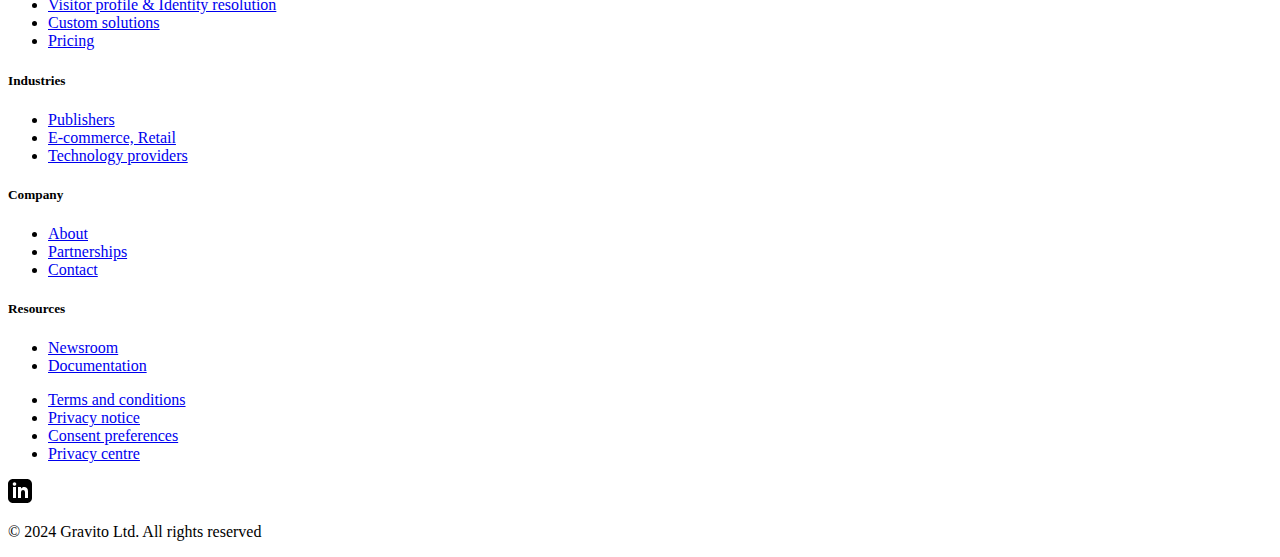
==== commit 443fec37: "added the icon thats fixed to bottom left of the page, as well as added media query so dividers do n" ====
--- a/index.html
+++ b/index.html
@@ -149,6 +149,9 @@
         <a href="#" class="header__cta-button">Book your consultation</a>
       </div>
 
+      <!-- Lower left icon -->
+       <img class="bot-left-icon" src="images/gravito-favicon.png" alt="gravito logo">
+
     </div>
   </header>
 
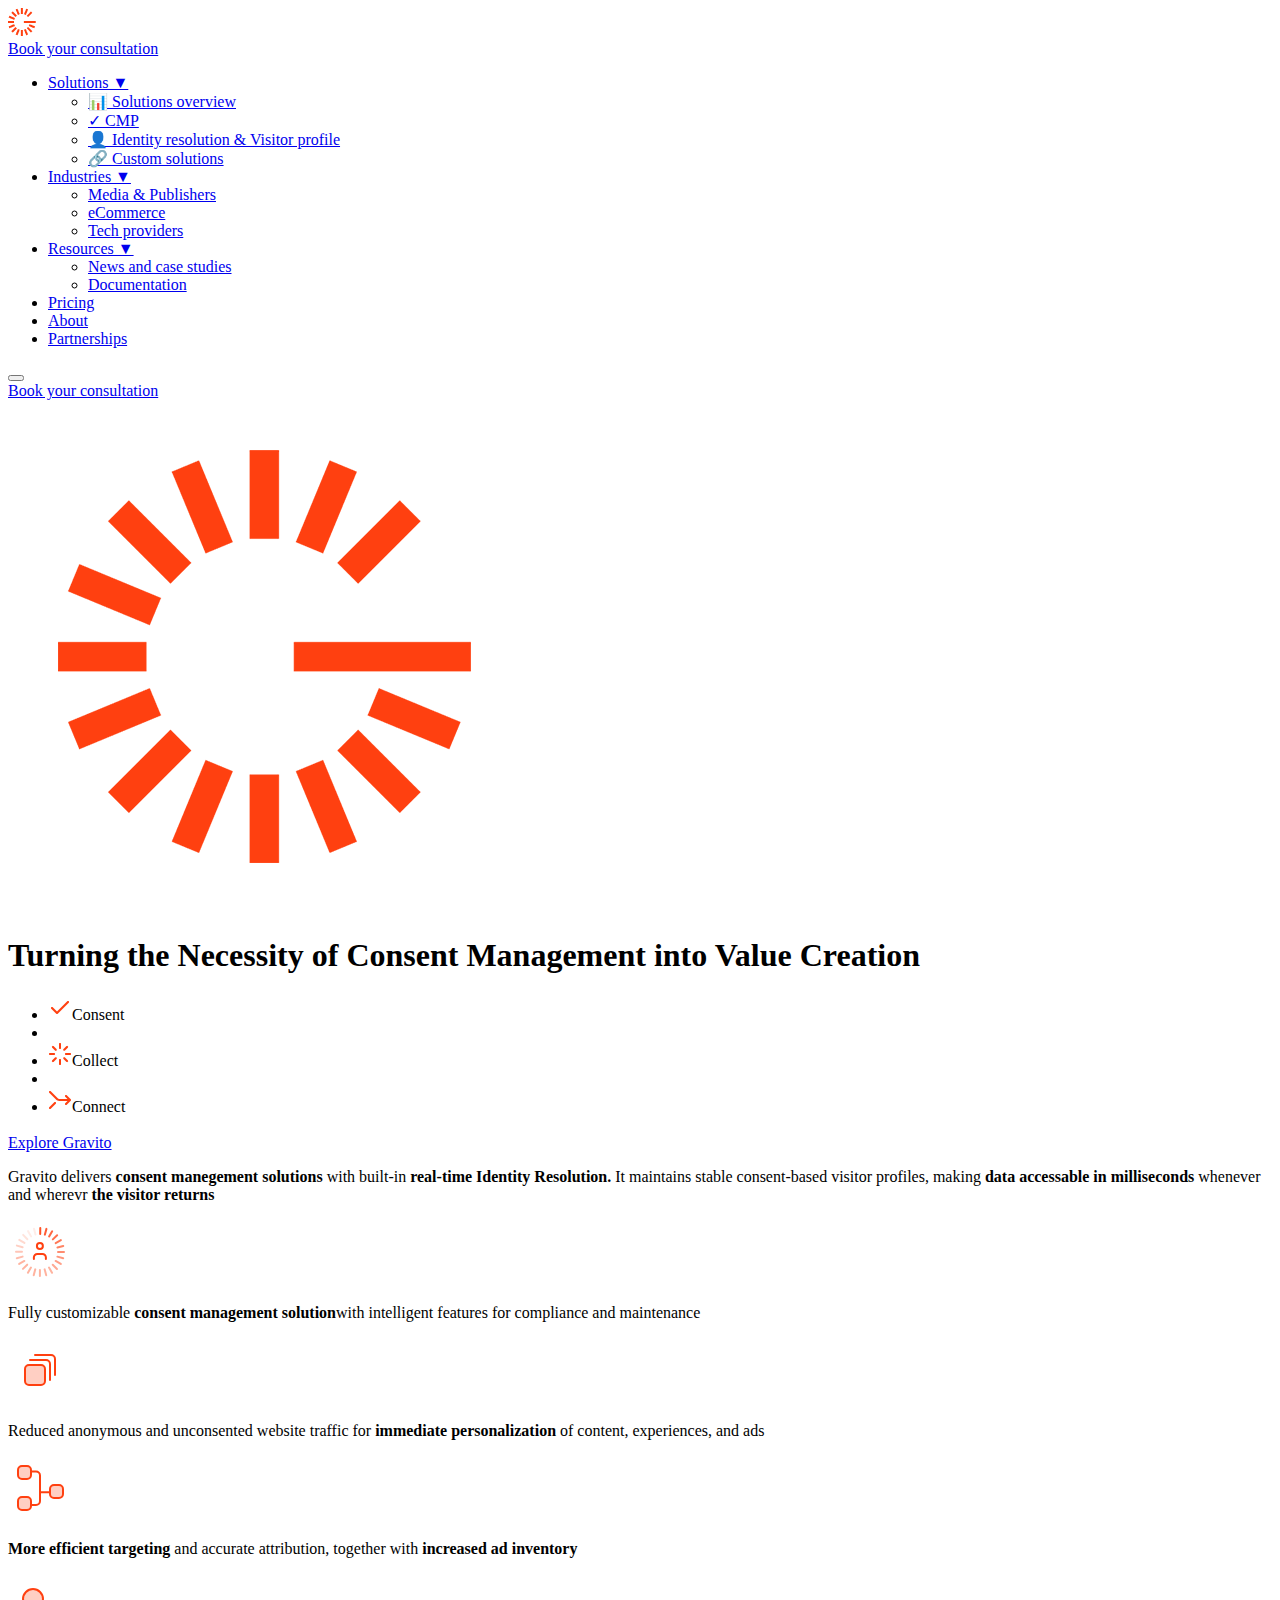
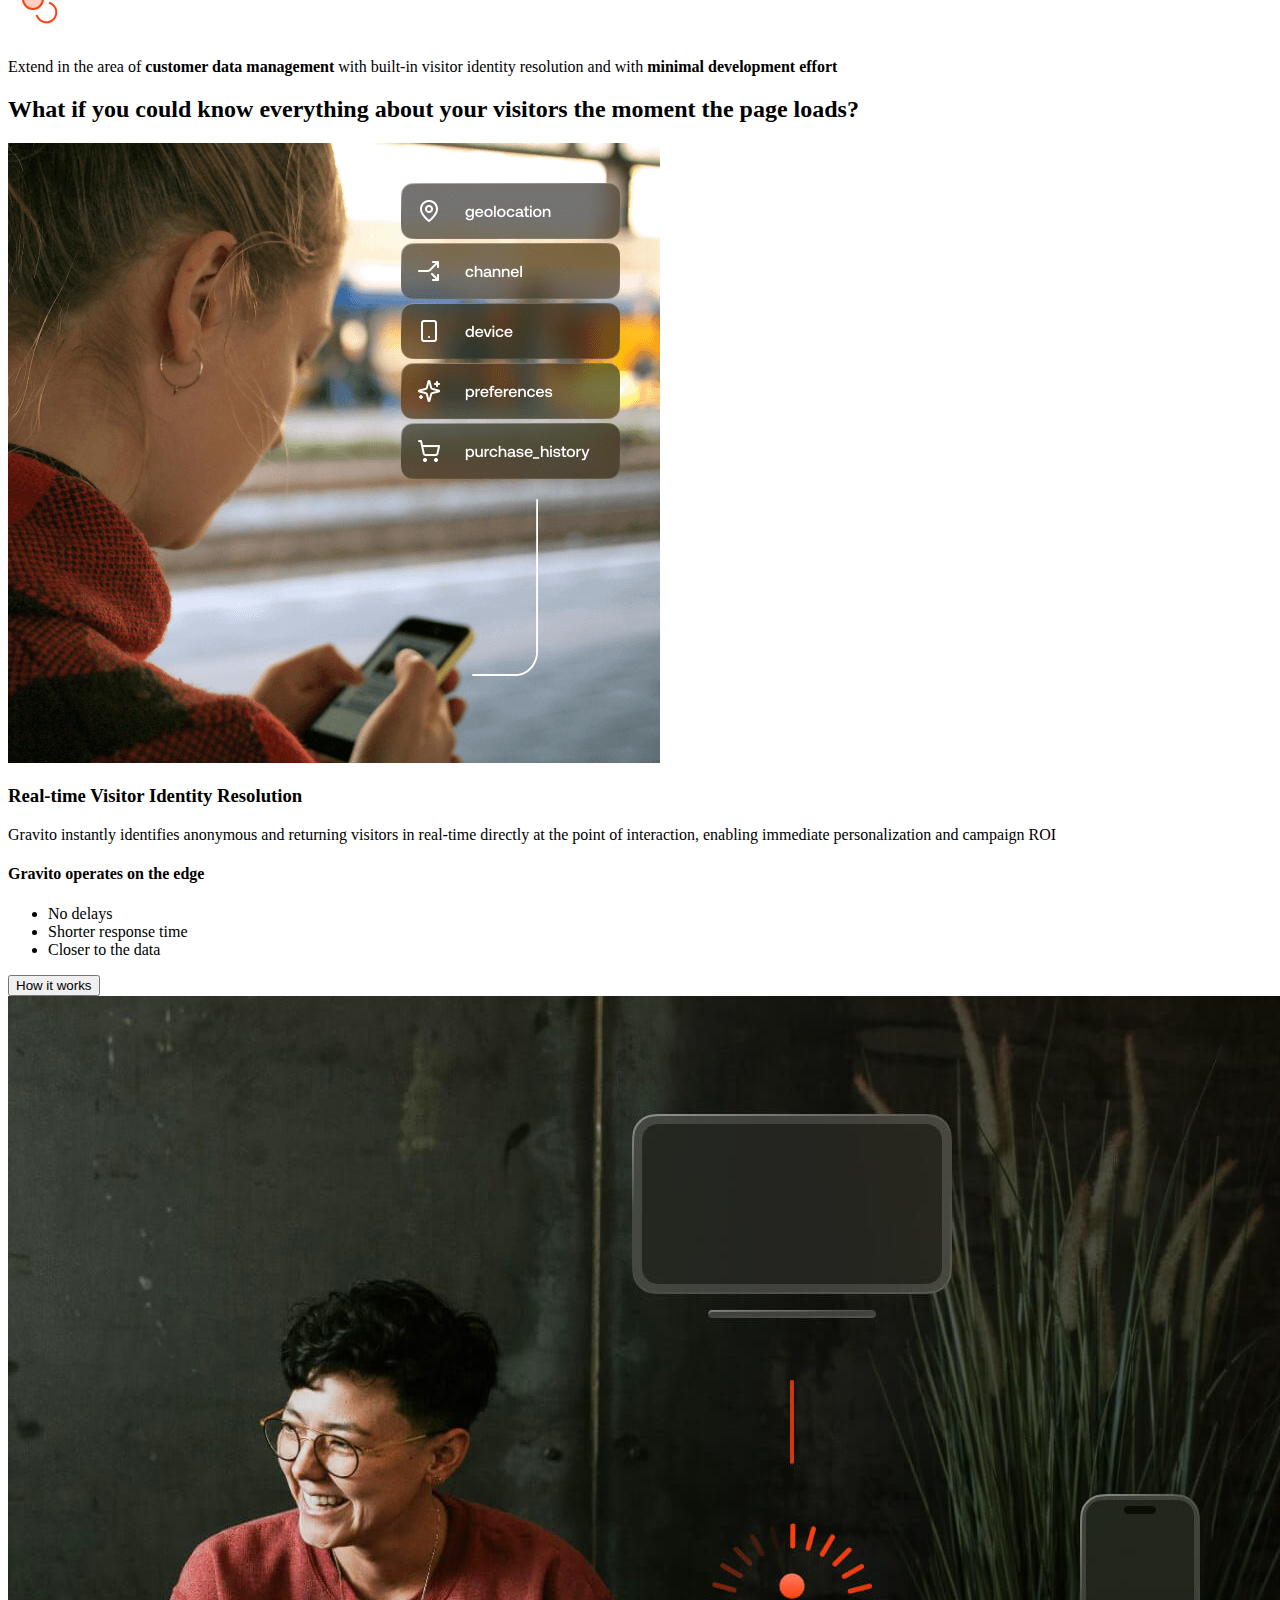
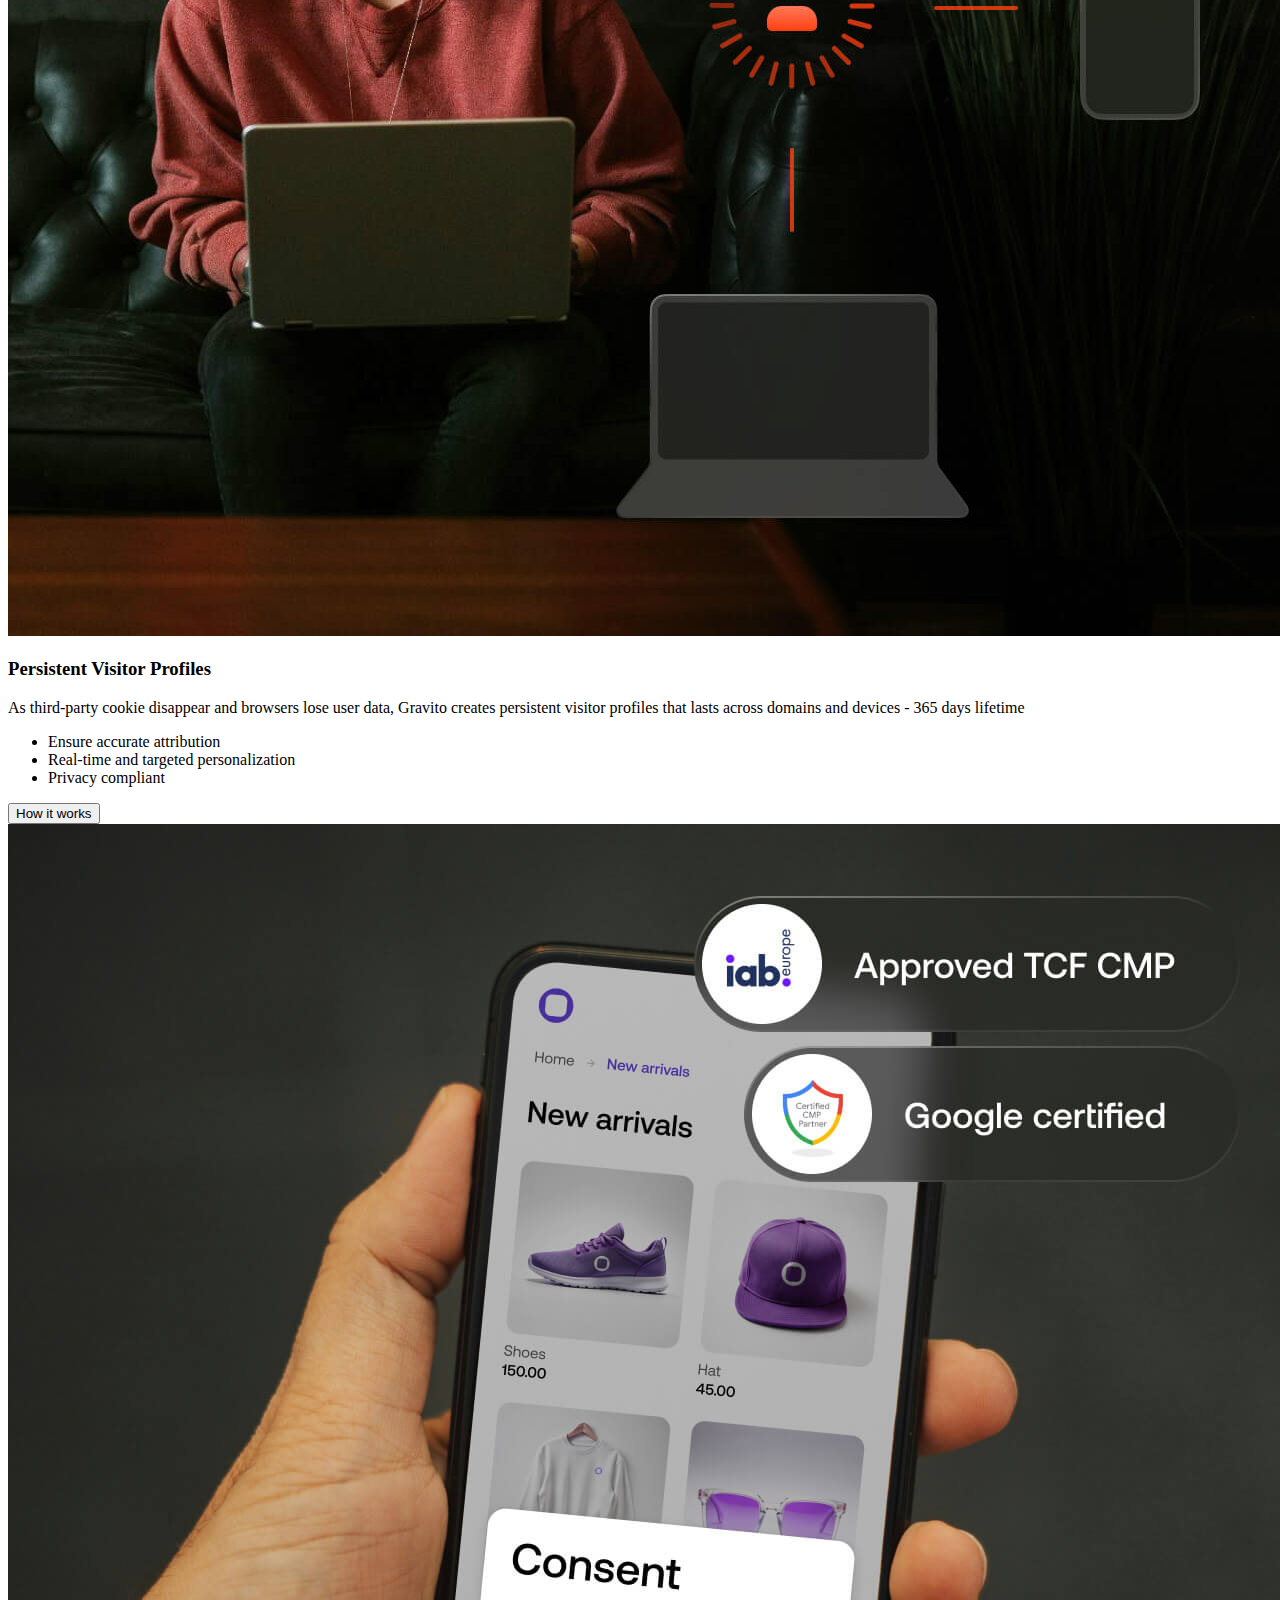
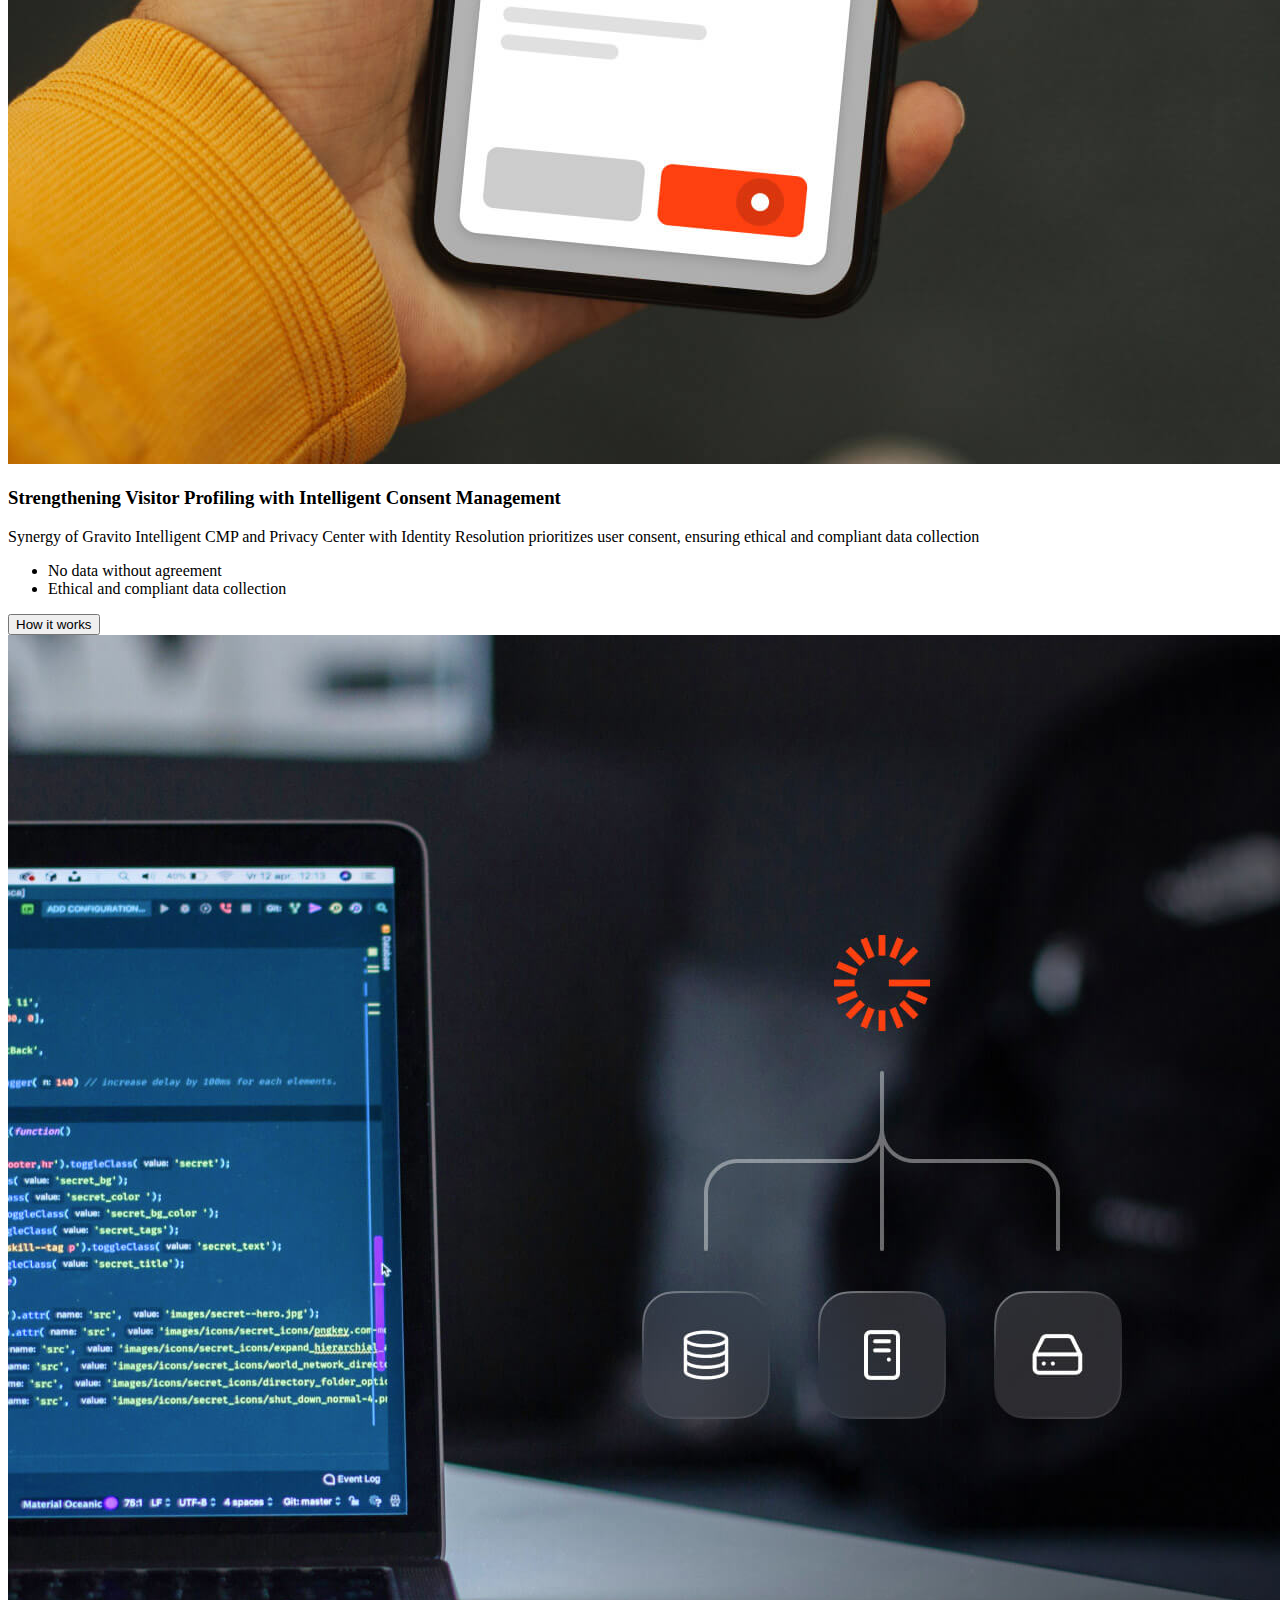
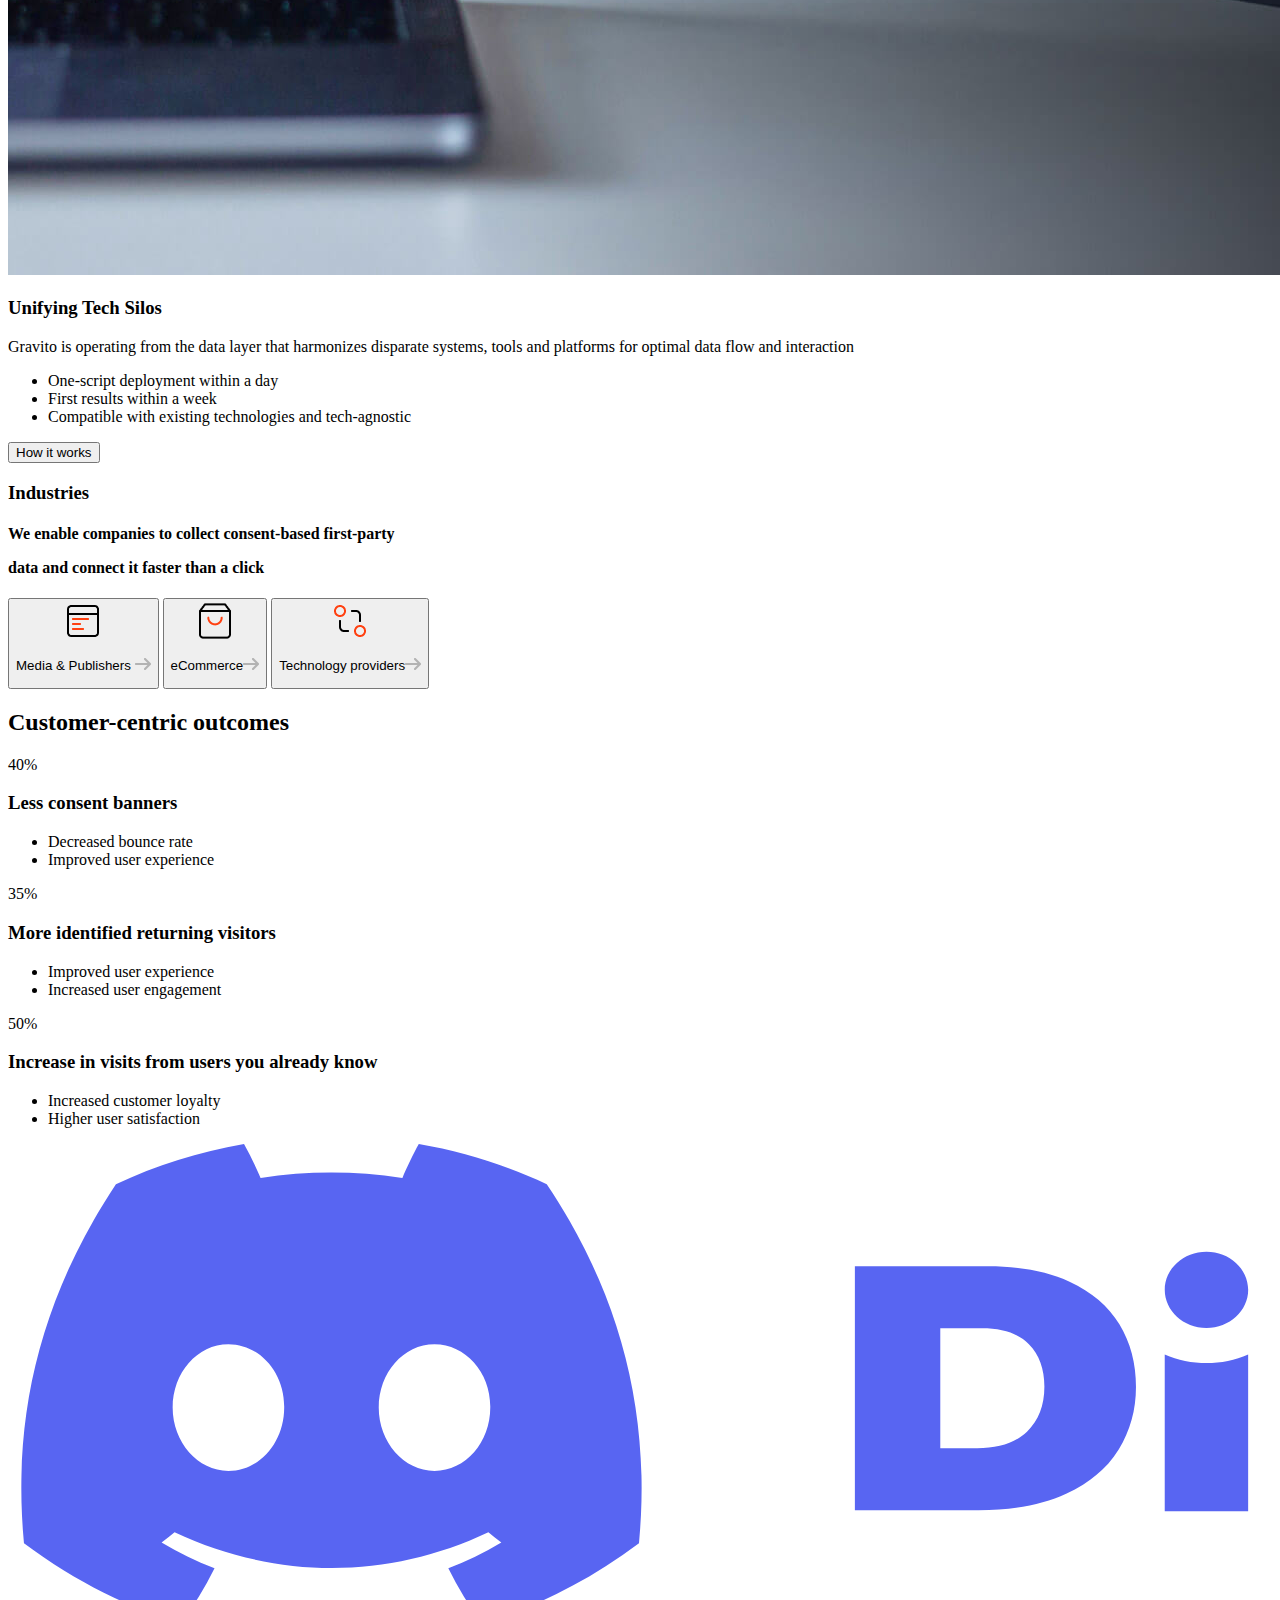
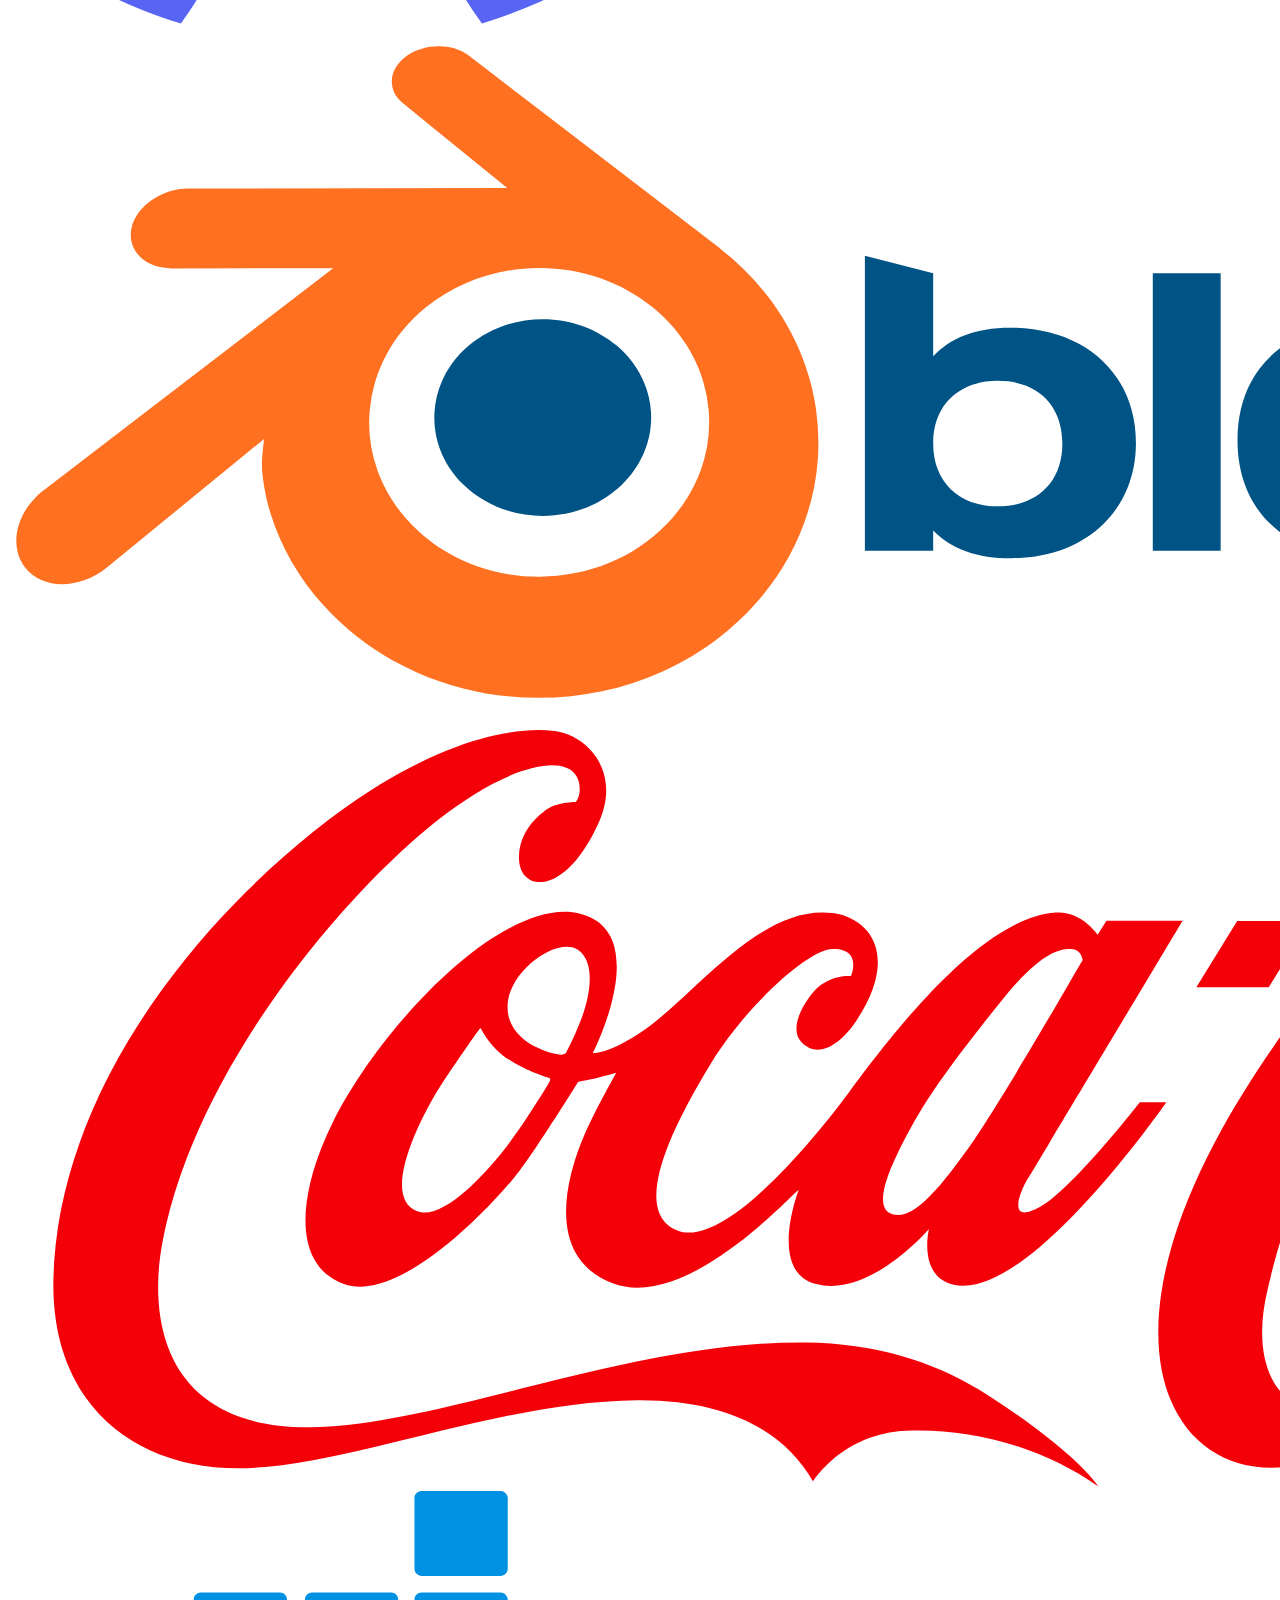
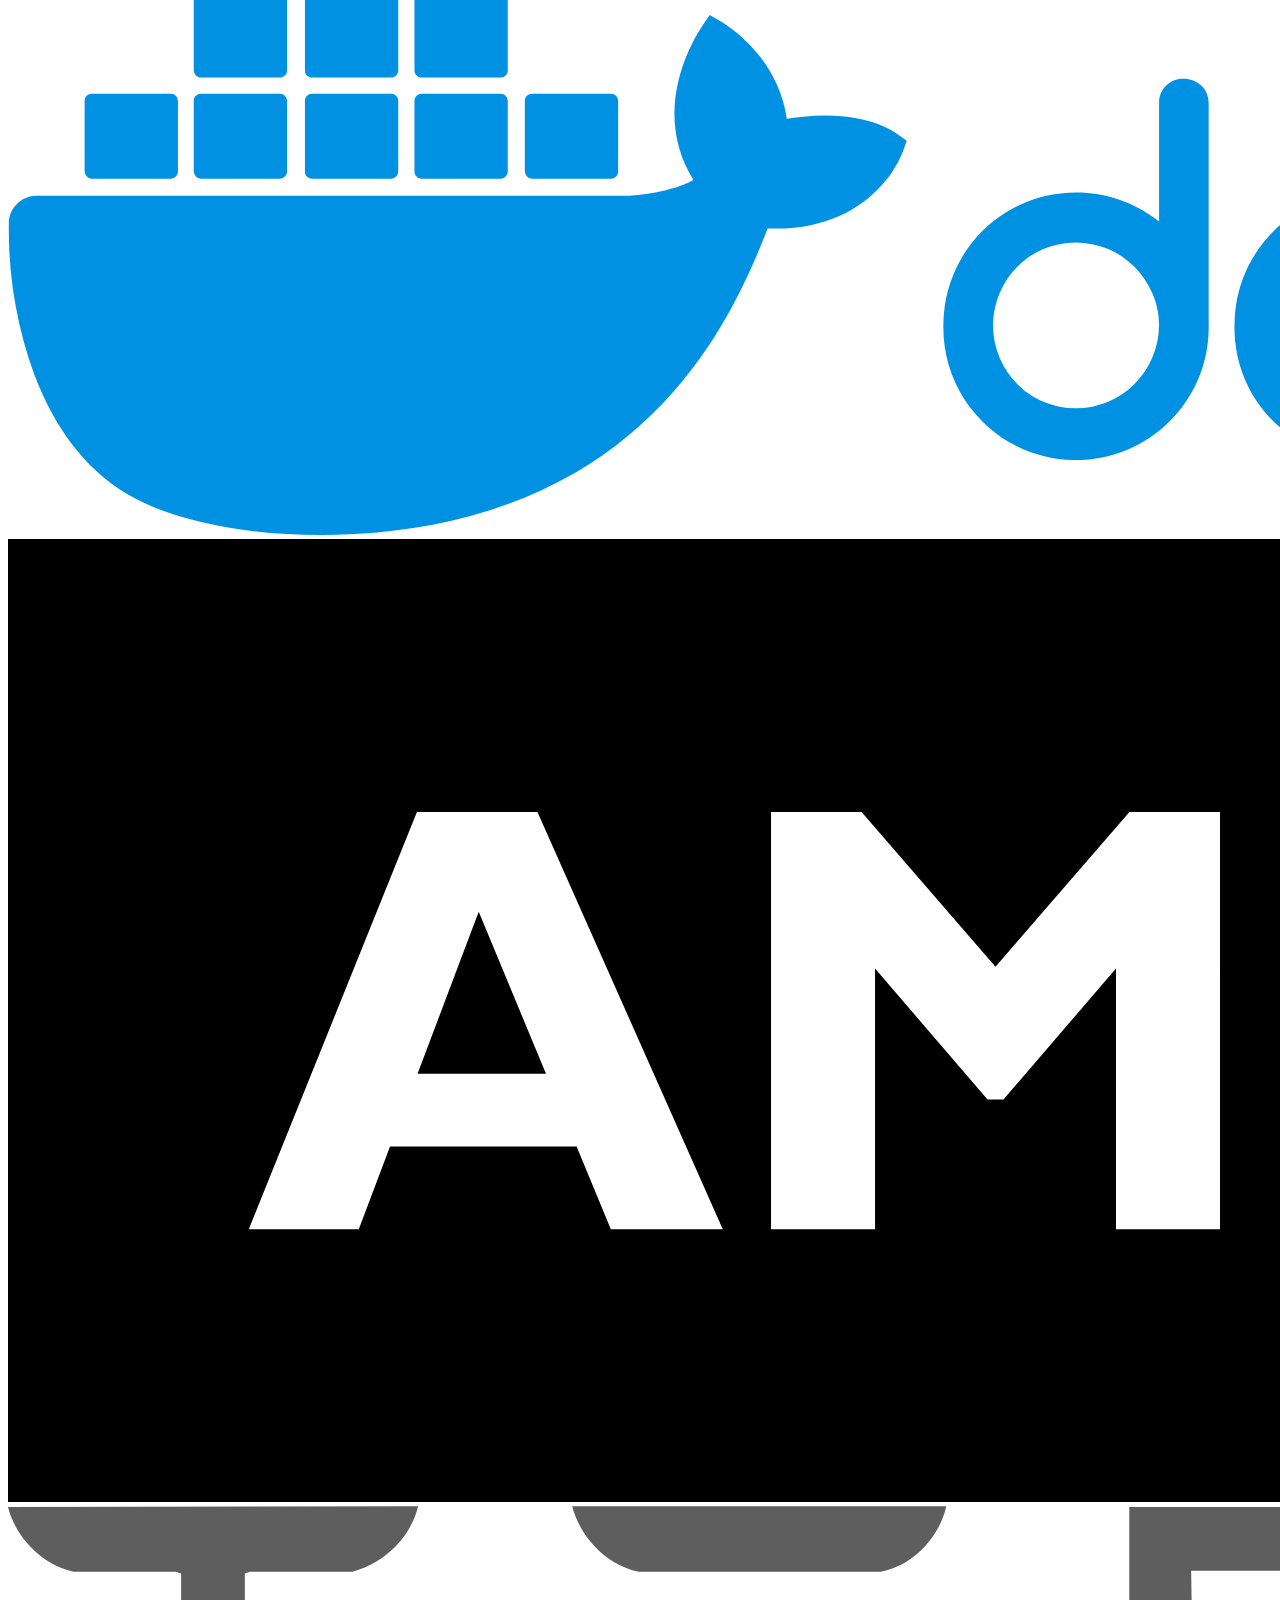
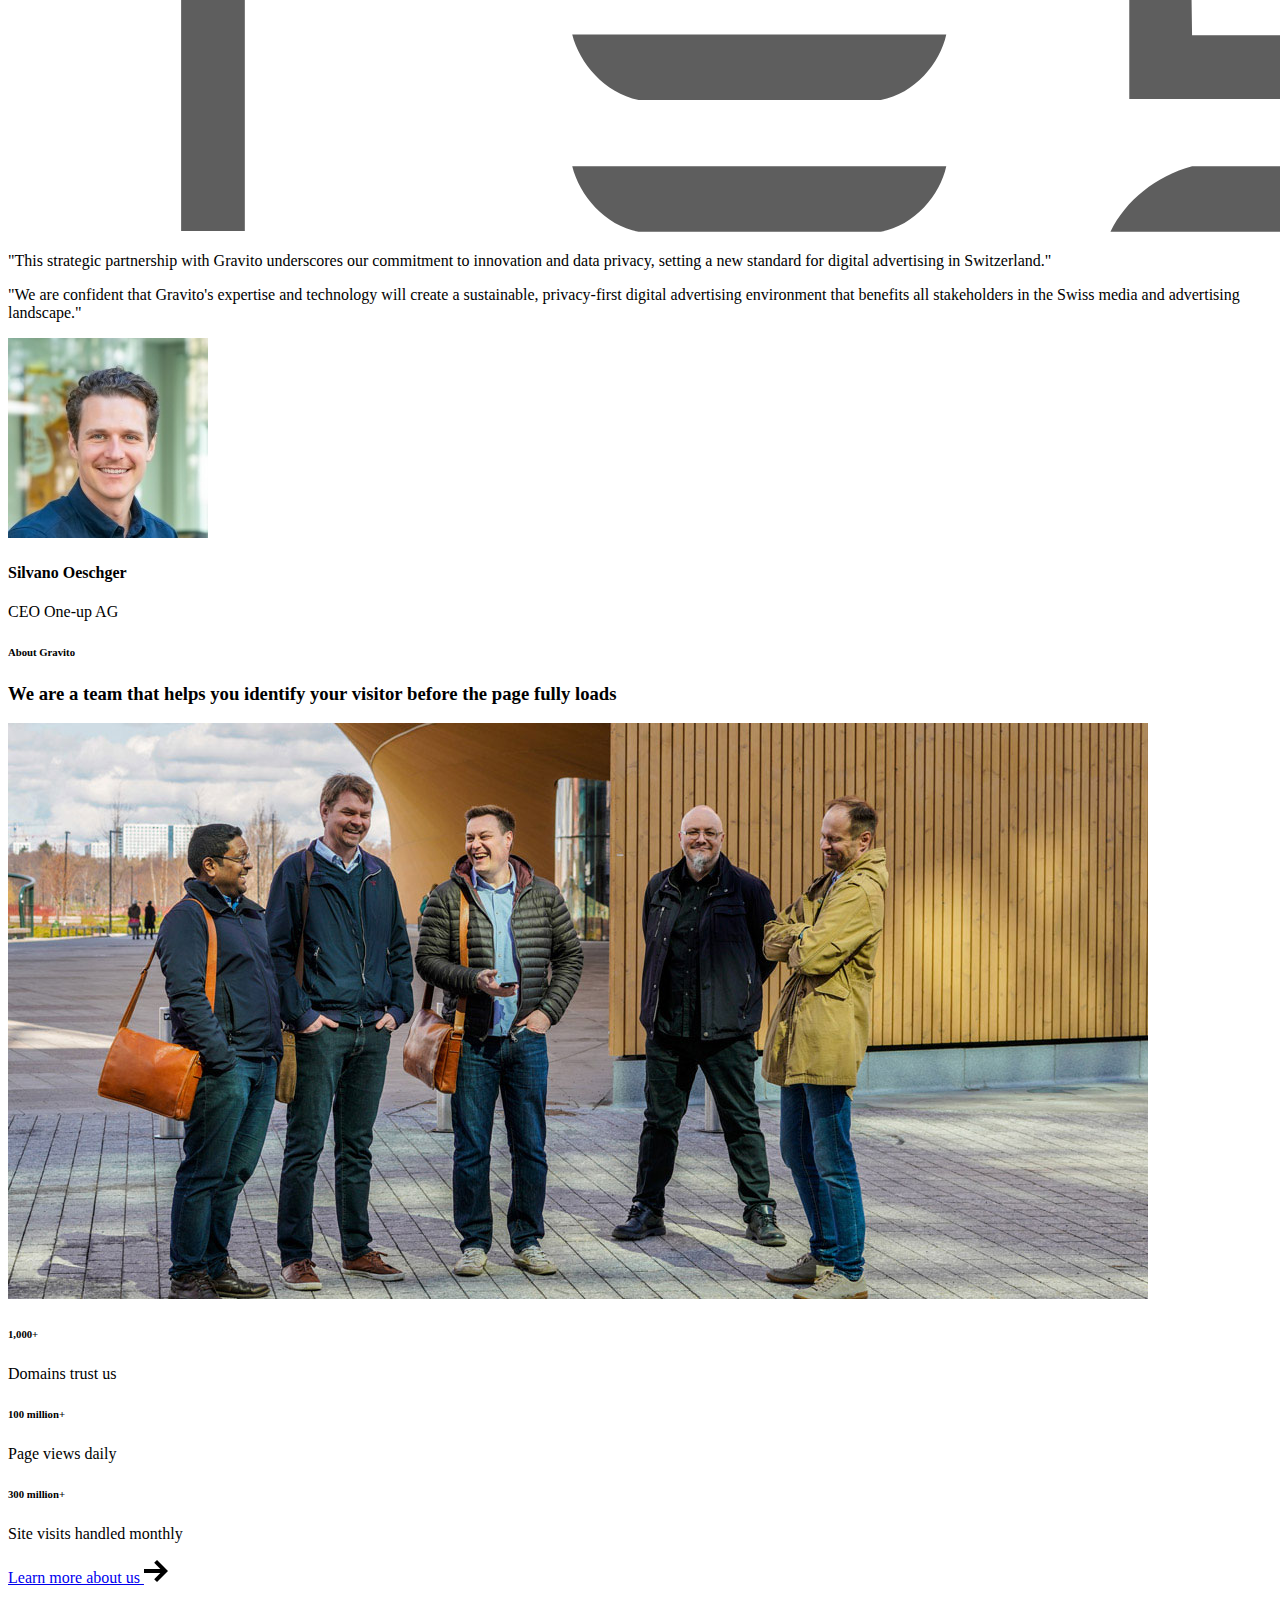
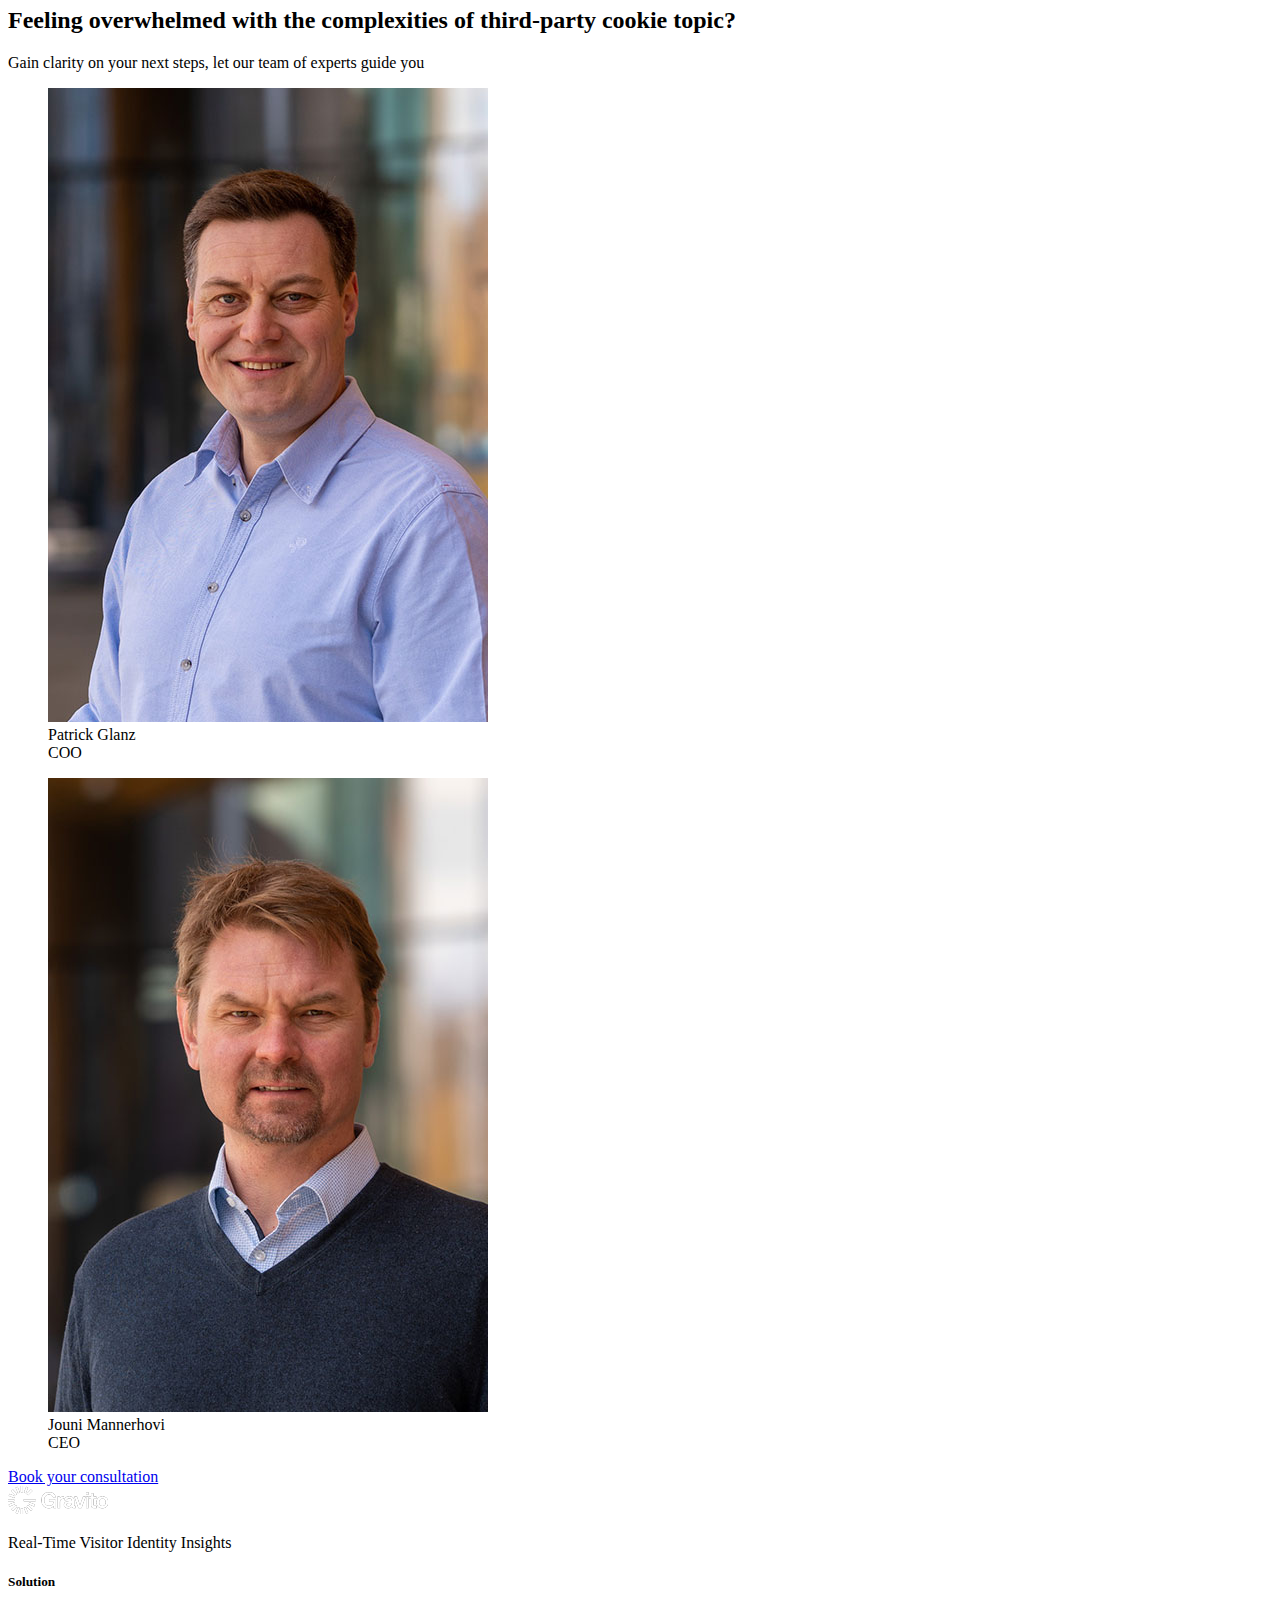
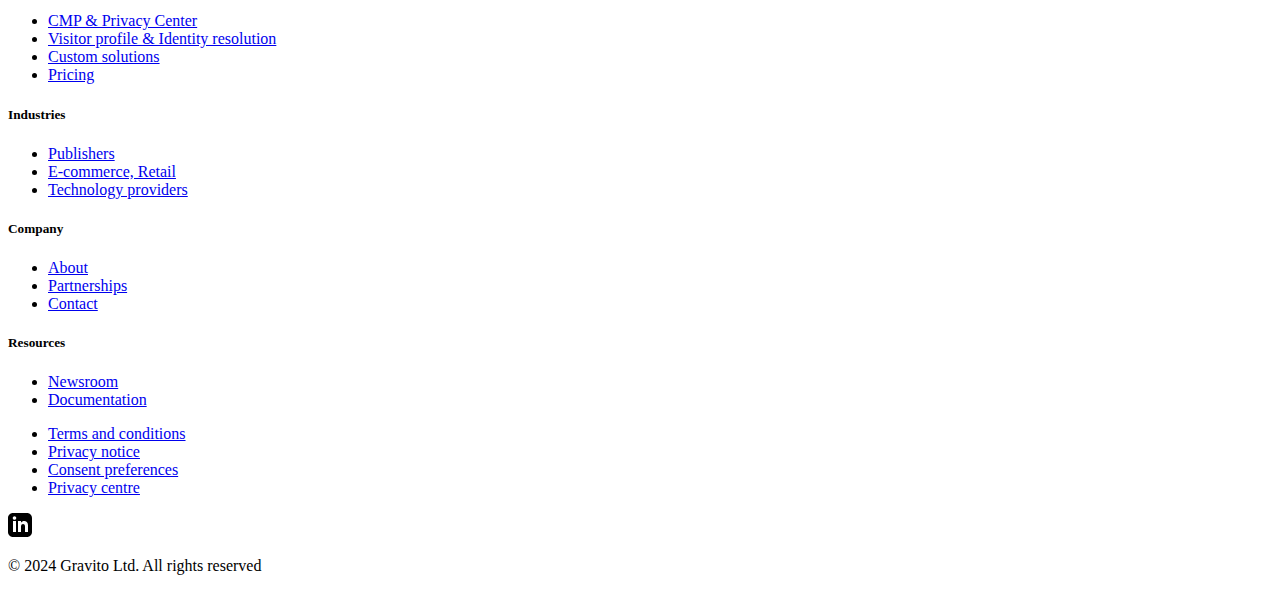
==== commit a0b545de: "renamed some classnames (typos) as well as formatted html consitantly and added a fotoer detail" ====
--- a/index.html
+++ b/index.html
@@ -1,216 +1,302 @@
 <!DOCTYPE html>
 <html lang="en">
-
-<head>
-
-  <meta charset="UTF-8">
-  <meta name="viewport" content="width=device-width, initial-scale=1.0">
-  <title>Gravito Ltd-Real-Time Identity Resolution & Consent Management</title>
-
-  <!-- Google Fonts -->
-  <link rel="preconnect" href="https://fonts.googleapis.com">
-  <link rel="preconnect" href="https://fonts.gstatic.com" crossorigin>
-  <link
-    href="https://fonts.googleapis.com/css2?family=Poppins:ital,wght@0,100;0,200;0,300;0,400;0,500;0,600;0,700;0,800;0,900;1,100;1,200;1,300;1,400;1,500;1,600;1,700;1,800;1,900&display=swap"
-    rel="stylesheet">
-
-  <link rel="icon" href="images/gravito-favicon.png">
-  <link rel="stylesheet" href="styles/styles.css">
-  <link rel="stylesheet" href="styles/header.css">
-  <script src="scripts/script.js" defer></script>
-  <script src="scripts/header.js" defer></script>
-  <!-- link to sect 3 css -->
-  <link rel="stylesheet" href="styles/cons-centout.css">
-</head>
-
-<body>
-
-  <header class="header">
-        <div class="header__container">
-          <!-- Logo -->
-          <div class="header__logo">
-            <a href="/">
-              <img src="images/Gravito-logo.png" alt="Gravito" class="header__logo-img">
-            </a>
-          </div>
-      
-          <!-- Navigation -->
-          <nav class="header__nav">
-            <div class="header__nav-cta">
-                <a href="#" class="header__cta-button">Book your consultation</a>
+  <head>
+    <meta charset="UTF-8" />
+    <meta name="viewport" content="width=device-width, initial-scale=1.0" />
+    <title>
+      Gravito Ltd-Real-Time Identity Resolution & Consent Management
+    </title>
+
+    <!-- Google Fonts -->
+    <link rel="preconnect" href="https://fonts.googleapis.com" />
+    <link rel="preconnect" href="https://fonts.gstatic.com" crossorigin />
+    <link
+      href="https://fonts.googleapis.com/css2?family=Poppins:ital,wght@0,100;0,200;0,300;0,400;0,500;0,600;0,700;0,800;0,900;1,100;1,200;1,300;1,400;1,500;1,600;1,700;1,800;1,900&display=swap"
+      rel="stylesheet"
+    />
+
+    <link rel="icon" href="images/gravito-favicon.png" />
+    <link rel="stylesheet" href="styles/styles.css" />
+    <link rel="stylesheet" href="styles/header.css" />
+    <script src="scripts/script.js" defer></script>
+    <script src="scripts/header.js" defer></script>
+    <!-- link to sect 3 css -->
+    <link rel="stylesheet" href="styles/cons-centout.css" />
+  </head>
+
+  <body>
+    <header class="header">
+      <div class="header__container">
+        <!-- Logo -->
+        <div class="header__logo">
+          <a href="/">
+            <img
+              src="images/Gravito-logo.png"
+              alt="Gravito"
+              class="header__logo-img"
+            />
+          </a>
+        </div>
+
+        <!-- Navigation -->
+        <nav class="header__nav">
+          <div class="header__nav-cta">
+            <a href="#" class="header__cta-button">Book your consultation</a>
+          </div>
+          <ul class="header__nav-list">
+            <!-- Solutions Dropdown -->
+            <li class="header__nav-item header__nav-item--dropdown">
+              <a href="#" class="header__nav-link">Solutions ▼ </a>
+              <div class="header__dropdown">
+                <ul class="header__dropdown-list">
+                  <li class="header__dropdown-item">
+                    <a href="#" class="header__dropdown-link">
+                      <span class="header__dropdown-icon">📊</span>
+                      <span class="header__dropdown-text"
+                        >Solutions overview</span
+                      >
+                    </a>
+                  </li>
+                  <li class="header__dropdown-item">
+                    <a href="#" class="header__dropdown-link">
+                      <span class="header__dropdown-icon">✓</span>
+                      <span class="header__dropdown-text">CMP</span>
+                    </a>
+                  </li>
+                  <li class="header__dropdown-item">
+                    <a href="#" class="header__dropdown-link">
+                      <span class="header__dropdown-icon">👤</span>
+                      <span class="header__dropdown-text"
+                        >Identity resolution & Visitor profile</span
+                      >
+                    </a>
+                  </li>
+                  <li class="header__dropdown-item">
+                    <a href="#" class="header__dropdown-link">
+                      <span class="header__dropdown-icon">🔗</span>
+                      <span class="header__dropdown-text"
+                        >Custom solutions</span
+                      >
+                    </a>
+                  </li>
+                </ul>
               </div>
-            <ul class="header__nav-list">
-              <!-- Solutions Dropdown -->
-              <li class="header__nav-item header__nav-item--dropdown">
-                <a href="#" class="header__nav-link">Solutions ▼ </a>
-                <div class="header__dropdown">
-                  <ul class="header__dropdown-list">
-                    <li class="header__dropdown-item">
-                      <a href="#" class="header__dropdown-link">
-                        <span class="header__dropdown-icon">📊</span>
-                        <span class="header__dropdown-text">Solutions overview</span>
-                      </a>
-                    </li>
-                    <li class="header__dropdown-item">
-                      <a href="#" class="header__dropdown-link">
-                        <span class="header__dropdown-icon">✓</span>
-                        <span class="header__dropdown-text">CMP</span>
-                      </a>
-                    </li>
-                    <li class="header__dropdown-item">
-                      <a href="#" class="header__dropdown-link">
-                        <span class="header__dropdown-icon">👤</span>
-                        <span class="header__dropdown-text">Identity resolution & Visitor profile</span>
-                      </a>
-                    </li>
-                    <li class="header__dropdown-item">
-                      <a href="#" class="header__dropdown-link">
-                        <span class="header__dropdown-icon">🔗</span>
-                        <span class="header__dropdown-text">Custom solutions</span>
-                      </a>
-                    </li>
-                  </ul>
-                </div>
-              </li>
-              
-              <li class="header__nav-item header__nav-item--dropdown">
-                
-                <!-- Industries dropdown -->
-
-            <a href="#" class="header__nav-link">Industries ▼</a>
-            <div class="header__dropdown">
-              <ul class="header__dropdown-list">
-                <li class="header__dropdown-item">
-                  <a href="#" class="header__dropdown-link">
-                    <span class="header__dropdown-text">Media & Publishers</span>
-                  </a>
-                </li>
-                <li class="header__dropdown-item">
-                  <a href="#" class="header__dropdown-link">
-                    <span class="header__dropdown-text">eCommerce</span>
-                  </a>
-                </li>
-                <li class="header__dropdown-item">
-                  <a href="#" class="header__dropdown-link">
-                    <span class="header__dropdown-text">Tech providers</span>
-                  </a>
-                </li>
-              </ul>
-            </div>
-          </li>
-
-
-
-          <li class="header__nav-item header__nav-item--dropdown">
-            <a href="#" class="header__nav-link">Resources ▼</a>
-            <div class="header__dropdown">
-              <ul class="header__dropdown-list">
-                <li class="header__dropdown-item">
-                  <a href="#" class="header__dropdown-link">
-                    <span class="header__dropdown-text">News and case studies</span>
-                  </a>
-                </li>
-                <li class="header__dropdown-item">
-                  <a href="#" class="header__dropdown-link">
-                    <span class="header__dropdown-text">Documentation</span>
-                  </a>
-                </li>
-              </ul>
-            </div>
-          </li>
-
-
-
-
-          <li class="header__nav-item">
-            <a href="#" class="header__nav-link">Pricing</a>
-          </li>
-          <li class="header__nav-item">
-            <a href="#" class="header__nav-link">About</a>
-          </li>
-          <li class="header__nav-item">
-            <a href="#" class="header__nav-link">Partnerships</a>
-          </li>
-
-
-
-        </ul>
-      </nav>
-
-      <!-- Menu Toggle -->
-      <button class="header__menu-toggle" aria-label="Toggle menu">
-        <span class="header__menu-bar"></span>
-        <span class="header__menu-bar"></span>
-        <span class="header__menu-bar"></span>
-      </button>
-
-      <!-- Desktop CTA Button -->
-      <div class="header__cta">
-        <a href="#" class="header__cta-button">Book your consultation</a>
-      </div>
-
-      <!-- Lower left icon -->
-       <img class="bot-left-icon" src="images/gravito-favicon.png" alt="gravito logo">
-
-    </div>
-  </header>
-
-  <main>
-    <!-- section 1 -->
-     <div class="section-1-wrapper">
+            </li>
+
+            <li class="header__nav-item header__nav-item--dropdown">
+              <!-- Industries dropdown -->
+
+              <a href="#" class="header__nav-link">Industries ▼</a>
+              <div class="header__dropdown">
+                <ul class="header__dropdown-list">
+                  <li class="header__dropdown-item">
+                    <a href="#" class="header__dropdown-link">
+                      <span class="header__dropdown-text"
+                        >Media & Publishers</span
+                      >
+                    </a>
+                  </li>
+                  <li class="header__dropdown-item">
+                    <a href="#" class="header__dropdown-link">
+                      <span class="header__dropdown-text">eCommerce</span>
+                    </a>
+                  </li>
+                  <li class="header__dropdown-item">
+                    <a href="#" class="header__dropdown-link">
+                      <span class="header__dropdown-text">Tech providers</span>
+                    </a>
+                  </li>
+                </ul>
+              </div>
+            </li>
+
+            <li class="header__nav-item header__nav-item--dropdown">
+              <a href="#" class="header__nav-link">Resources ▼</a>
+              <div class="header__dropdown">
+                <ul class="header__dropdown-list">
+                  <li class="header__dropdown-item">
+                    <a href="#" class="header__dropdown-link">
+                      <span class="header__dropdown-text"
+                        >News and case studies</span
+                      >
+                    </a>
+                  </li>
+                  <li class="header__dropdown-item">
+                    <a href="#" class="header__dropdown-link">
+                      <span class="header__dropdown-text">Documentation</span>
+                    </a>
+                  </li>
+                </ul>
+              </div>
+            </li>
+
+            <li class="header__nav-item">
+              <a href="#" class="header__nav-link">Pricing</a>
+            </li>
+            <li class="header__nav-item">
+              <a href="#" class="header__nav-link">About</a>
+            </li>
+            <li class="header__nav-item">
+              <a href="#" class="header__nav-link">Partnerships</a>
+            </li>
+          </ul>
+        </nav>
+
+        <!-- Menu Toggle -->
+        <button class="header__menu-toggle" aria-label="Toggle menu">
+          <span class="header__menu-bar"></span>
+          <span class="header__menu-bar"></span>
+          <span class="header__menu-bar"></span>
+        </button>
+
+        <!-- Desktop CTA Button -->
+        <div class="header__cta">
+          <a href="#" class="header__cta-button">Book your consultation</a>
+        </div>
+
+        <!-- Lower left icon -->
+        <img
+          class="bot-left-icon"
+          src="images/gravito-favicon.png"
+          alt="gravito logo"
+        />
+      </div>
+    </header>
+
+    <main>
+      <!-- ryan leung section 1 -->
+      <div class="section-1-wrapper">
         <article class="mission-statement">
           <h1 class="section-1-header">
             Turning the Necessity of Consent Management into Value Creation
           </h1>
-          
+
           <ul class="mission-steps">
-            <li class="mission-list"><img class ="list-icon" src="images/sec1images/consent-icon.png" alt="consent icon">Consent</li>
-            <li class="mission-list"><img class ="divider" src="images/sec1images/line-spacer.png" alt="line divider"></li>
-            <li class="mission-list"><img class ="list-icon" src="images/sec1images/collect-icon.png" alt="collect icon">Collect</li>
-            <li class="mission-list"><img class ="divider" src="images/sec1images/line-spacer.png" alt="line divider"></li>
-            <li class="mission-list"><img class ="list-icon"  src="images/sec1images/connect-icon.png" alt="connect icon">Connect</li>
+            <li class="mission-list">
+              <img
+                class="list-icon"
+                src="images/sec1images/consent-icon.png"
+                alt="consent icon"
+              />Consent
+            </li>
+            <li class="mission-list">
+              <img
+                class="divider"
+                src="images/sec1images/line-spacer.png"
+                alt="line divider"
+              />
+            </li>
+            <li class="mission-list">
+              <img
+                class="list-icon"
+                src="images/sec1images/collect-icon.png"
+                alt="collect icon"
+              />Collect
+            </li>
+            <li class="mission-list">
+              <img
+                class="divider"
+                src="images/sec1images/line-spacer.png"
+                alt="line divider"
+              />
+            </li>
+            <li class="mission-list">
+              <img
+                class="list-icon"
+                src="images/sec1images/connect-icon.png"
+                alt="connect icon"
+              />Connect
+            </li>
           </ul>
         </article>
         <article class="mission-text-wrapper">
-          <a href="#mission-text"><p class="explore-btn" id="mission-text">Explore Gravito<img class="explore-btn-icon" src="images/sec1images/explore.icon" alt="arrow icon for explore"></p></a>
-          
+          <a href="#mission-text"
+            ><p class="explore-btn" id="mission-text">
+              Explore Gravito<img
+                class="explore-btn-icon"
+                src="images/sec1images/explore.icon"
+                alt="arrow icon for explore"
+              /></p
+          ></a>
+
           <p class="mission-text">
-            Gravito delivers <b>consent manegement solutions</b> with built-in <b>real-time Identity Resolution.</b> It
-            maintains stable consent-based visitor profiles, making <b>data accessable in milliseconds</b> whenever and
-            wherevr <b>the visitor returns</b>
+            Gravito delivers <b>consent manegement solutions</b> with built-in
+            <b>real-time Identity Resolution.</b> It maintains stable
+            consent-based visitor profiles, making
+            <b>data accessable in milliseconds</b> whenever and wherevr
+            <b>the visitor returns</b>
           </p>
         </article>
-          
-          <div class="cards">
-            <article class="card card-start">
-              <img class="card-icon" src="images/sec1images/card-1-icon.svg" alt="">
-              <p class="card-text">Fully customizable <b>consent management solution</b>with intelligent features for compliance and maintenance</p>
-            </article>
-            <article class="card card-mid-1">
-              <img class="card-icon"  src="images/sec1images/card-2-icon.svg" alt="">
-              <p class="card-text">Reduced anonymous and unconsented website traffic for <b>immediate personalization</b> of content, experiences, and ads</p>
-            </article>
-            <article class="card card-mid-2">
-              <img class="card-icon"  src="images/sec1images/card-3-icon.svg" alt="">
-              <p class="card-text"><b>More efficient targeting</b> and accurate attribution, together with <b>increased ad inventory</b></p>
-            </article>
-            <article class="card card-end">
-              <img class="card-icon"  src="images/sec1images/card-4-icon.svg" alt="">
-              <p class="card-text">Extend in the area of <b>customer data management</b> with built-in visitor identity resolution and with <b>minimal development effort</b></p>
-            </article>
-          </div>    
-    </div>
-    <!------carlo's start section-------------------->
-
-    <div class="carlo-section-main">
-      <div class="carlo-section-main2">
-        <h2>What if you could know everything about your visitors the moment the page loads?</h2>
-        <section class="carlo-section1">
-          <img src="images/sec2images/person-celphone.png" alt="Person holding phone" class="main-images">
-          <section class="info-box">
-            <h3>Real-time Visitor Identity Resolution</h3>
-            <p>Gravito instantly identifies anonymous and returning visitors in real-time directly at the point of
-              interaction, enabling immediate personalization and campaign ROI</p>
+
+        <div class="cards">
+          <article class="card card-start">
+            <img
+              class="card-icon"
+              src="images/sec1images/card-1-icon.svg"
+              alt=""
+            />
+            <p class="card-text">
+              Fully customizable <b>consent management solution</b>with
+              intelligent features for compliance and maintenance
+            </p>
+          </article>
+          <article class="card card-mid-1">
+            <img
+              class="card-icon"
+              src="images/sec1images/card-2-icon.svg"
+              alt=""
+            />
+            <p class="card-text">
+              Reduced anonymous and unconsented website traffic for
+              <b>immediate personalization</b> of content, experiences, and ads
+            </p>
+          </article>
+          <article class="card card-mid-2">
+            <img
+              class="card-icon"
+              src="images/sec1images/card-3-icon.svg"
+              alt=""
+            />
+            <p class="card-text">
+              <b>More efficient targeting</b> and accurate attribution, together
+              with <b>increased ad inventory</b>
+            </p>
+          </article>
+          <article class="card card-end">
+            <img
+              class="card-icon"
+              src="images/sec1images/card-4-icon.svg"
+              alt=""
+            />
+            <p class="card-text">
+              Extend in the area of <b>customer data management</b> with
+              built-in visitor identity resolution and with
+              <b>minimal development effort</b>
+            </p>
+          </article>
+        </div>
+      </div>
+      <!------carlo's start section-------------------->
+
+      <div class="carlo-section-main">
+        <div class="carlo-section-main2">
+          <h2>
+            What if you could know everything about your visitors the moment the
+            page loads?
+          </h2>
+          <section class="carlo-section1">
+            <img
+              src="images/sec2images/person-celphone.png"
+              alt="Person holding phone"
+              class="main-images"
+            />
+            <section class="info-box">
+              <h3>Real-time Visitor Identity Resolution</h3>
+              <p>
+                Gravito instantly identifies anonymous and returning visitors in
+                real-time directly at the point of interaction, enabling
+                immediate personalization and campaign ROI
+              </p>
               <section class="h4-section">
                 <h4 class="first-h4">Gravito operates on the edge</h4>
                 <ul>
@@ -222,15 +308,22 @@
               <div class="btn-box">
                 <button class="orange-btn">How it works</button>
               </div>
+            </section>
           </section>
-        </section>
-
-        <section class="carlo-section2">
-          <img src="images/sec2images/person-on-laptop.jpg" alt="person holding laptop" class="main-images">
-          <section class="info-box">
-            <h3>Persistent Visitor Profiles</h3>
-            <p>As third-party cookie disappear and browsers lose user data, Gravito creates persistent visitor
-              profiles that lasts across domains and devices - 365 days lifetime</p>
+
+          <section class="carlo-section2">
+            <img
+              src="images/sec2images/person-on-laptop.jpg"
+              alt="person holding laptop"
+              class="main-images"
+            />
+            <section class="info-box">
+              <h3>Persistent Visitor Profiles</h3>
+              <p>
+                As third-party cookie disappear and browsers lose user data,
+                Gravito creates persistent visitor profiles that lasts across
+                domains and devices - 365 days lifetime
+              </p>
               <ul>
                 <li>Ensure accurate attribution</li>
                 <li>Real-time and targeted personalization</li>
@@ -240,14 +333,24 @@
                 <button class="orange-btn">How it works</button>
               </div>
             </section>
-        </section>
-
-        <section class="carlo-section3">
-          <img src="images/sec2images/hand-celphone.jpg" alt="celphone in hand" class="main-images">
-          <section class="info-box">
-            <h3>Strengthening Visitor Profiling with Intelligent Consent Management</h3>
-            <p>Synergy of Gravito Intelligent CMP and Privacy Center with Identity Resolution prioritizes user
-              consent, ensuring ethical and compliant data collection</p>
+          </section>
+
+          <section class="carlo-section3">
+            <img
+              src="images/sec2images/hand-celphone.jpg"
+              alt="celphone in hand"
+              class="main-images"
+            />
+            <section class="info-box">
+              <h3>
+                Strengthening Visitor Profiling with Intelligent Consent
+                Management
+              </h3>
+              <p>
+                Synergy of Gravito Intelligent CMP and Privacy Center with
+                Identity Resolution prioritizes user consent, ensuring ethical
+                and compliant data collection
+              </p>
               <ul>
                 <li>No data without agreement</li>
                 <li>Ethical and compliant data collection</li>
@@ -256,14 +359,21 @@
                 <button class="orange-btn">How it works</button>
               </div>
             </section>
-        </section>
-
-        <section class="carlo-section4">
-          <img src="images/sec2images/half-laptop.jpg" alt="photo of a half laptop" class="main-images">
-          <section class="info-box">
-            <h3>Unifying Tech Silos</h3>
-            <p>Gravito is operating from the data layer that harmonizes disparate systems, tools and platforms for
-              optimal data flow and interaction</p>
+          </section>
+
+          <section class="carlo-section4">
+            <img
+              src="images/sec2images/half-laptop.jpg"
+              alt="photo of a half laptop"
+              class="main-images"
+            />
+            <section class="info-box">
+              <h3>Unifying Tech Silos</h3>
+              <p>
+                Gravito is operating from the data layer that harmonizes
+                disparate systems, tools and platforms for optimal data flow and
+                interaction
+              </p>
               <ul>
                 <li>One-script deployment within a day</li>
                 <li>First results within a week</li>
@@ -273,227 +383,316 @@
                 <button class="orange-btn">How it works</button>
               </div>
             </section>
+          </section>
+
+          <section class="carlo-section5">
+            <h3>Industries</h3>
+            <h4>
+              We enable companies to collect consent-based first-party
+              <p class="h4-p">data and connect it faster than a click</p>
+            </h4>
+
+            <section class="section5-btn">
+              <button class="big-btn">
+                <img
+                  src="images/sec2images/list-icon.png"
+                  alt="small list icon"
+                  class="btn-img"
+                />
+                <p class="btn-txt">
+                  Media & Publishers
+                  <img
+                    src="images/sec2images/arrow-right.png"
+                    alt="right arrow"
+                    class="arw-img"
+                  />
+                </p>
+              </button>
+              <button class="big-btn">
+                <img
+                  src="images/sec2images/shopping-bag.png"
+                  alt="bag icon"
+                  class="btn-img"
+                />
+                <p class="btn-txt">
+                  eCommerce<img
+                    src="images/sec2images/arrow-right.png"
+                    alt="right arrow"
+                    class="arw-img"
+                  />
+                </p>
+              </button>
+              <button class="big-btn">
+                <img
+                  src="images/sec2images/system-icon.png"
+                  alt="tech icon"
+                  class="btn-img"
+                />
+                <p class="btn-txt">
+                  Technology providers<img
+                    src="images/sec2images/arrow-right.png"
+                    alt="right arrow"
+                    class="arw-img"
+                  />
+                </p>
+              </button>
+            </section>
+          </section>
+        </div>
+      </div>
+
+      <!------carlo's section end-------------------->
+
+      <!-- sen section3 -->
+      <div class="section3-container">
+        <h2 class="section3-title">Customer-centric outcomes</h2>
+
+        <div class="metrics-grid">
+          <!-- Metric Card 1 -->
+          <div class="metric-card">
+            <div class="metric-header">
+              <span class="percentage decrease">40%</span>
+              <h3>Less consent banners</h3>
+            </div>
+            <ul class="benefits-list">
+              <li>Decreased bounce rate</li>
+              <li>Improved user experience</li>
+            </ul>
+          </div>
+
+          <!-- Metric Card 2 -->
+          <div class="metric-card">
+            <div class="metric-header">
+              <span class="percentage increase">35%</span>
+              <h3>More identified returning visitors</h3>
+            </div>
+            <ul class="benefits-list">
+              <li>Improved user experience</li>
+              <li>Increased user engagement</li>
+            </ul>
+          </div>
+
+          <!-- Metric Card 3 -->
+          <div class="metric-card">
+            <div class="metric-header">
+              <span class="percentage increase">50%</span>
+              <h3>Increase in visits from users you already know</h3>
+            </div>
+            <ul class="benefits-list">
+              <li>Increased customer loyalty</li>
+              <li>Higher user satisfaction</li>
+            </ul>
+          </div>
+        </div>
+
+        <!-- Partners Section -->
+        <div class="partners-section">
+          <div class="partners-grid">
+            <!-- Add partner logos here -->
+            <img
+              src="images/sec3/partner1.svg"
+              alt="Partner 1"
+              class="partner-logo"
+            />
+            <img
+              src="images/sec3/partner2.svg"
+              alt="Partner 2"
+              class="partner-logo"
+            />
+            <img
+              src="images/sec3/partner3.svg"
+              alt="Partner 3"
+              class="partner-logo"
+            />
+            <img
+              src="images/sec3/partner4.svg"
+              alt="Partner 4"
+              class="partner-logo"
+            />
+            <img
+              src="images/sec3/partner5.svg"
+              alt="Partner 5"
+              class="partner-logo"
+            />
+            <img
+              src="images/sec3/partner6.svg"
+              alt="Partner 6"
+              class="partner-logo"
+            />
+          </div>
+        </div>
+
+        <!-- Testimonial Section -->
+        <div class="testimonial-card">
+          <div class="testimonial-content">
+            <p>
+              "This strategic partnership with Gravito underscores our
+              commitment to innovation and data privacy, setting a new standard
+              for digital advertising in Switzerland."
+            </p>
+            <p>
+              "We are confident that Gravito's expertise and technology will
+              create a sustainable, privacy-first digital advertising
+              environment that benefits all stakeholders in the Swiss media and
+              advertising landscape."
+            </p>
+          </div>
+          <div class="testimonial-author">
+            <img
+              src="images/sec3/people.jpg"
+              alt="Silvano Oeschger"
+              class="author-avatar"
+            />
+            <div class="author-info">
+              <h4>Silvano Oeschger</h4>
+              <p>CEO One-up AG</p>
+            </div>
+          </div>
+        </div>
+      </div>
+
+      <!-- sen section3 end -->
+
+      <!-- About section -->
+      <div class="about-section">
+        <section class="about-text">
+          <h6>About Gravito</h6>
+          <h3>
+            We are a team that helps you identify your visitor before the page
+            fully loads
+          </h3>
         </section>
-
-        <section class="carlo-section5">
-          <h3>Industries</h3>
-          <h4>We enable companies to collect consent-based first-party
-            <p class="h4-p">data and connect it faster than a click</p>
-          </h4>
-
-          <section class="section5-btn">
-            <button class="big-btn">
-              <img src="images/sec2images/list-icon.png" alt="small list icon" class="btn-img">
-              <p class="btn-txt">Media & Publishers
-              <img src="images/sec2images/arrow-right.png" alt="right arrow" class="arw-img"></p>
-            </button>
-            <button class="big-btn">
-              <img src="images/sec2images/shopping-bag.png" alt="bag icon"class="btn-img">
-              <p class="btn-txt">eCommerce<img
-              src="images/sec2images/arrow-right.png" alt="right arrow" class="arw-img"></p>
-            </button>
-            <button class="big-btn">
-              <img src="images/sec2images/system-icon.png" alt="tech icon"class="btn-img">
-              <p class="btn-txt">Technology providers<img
-              src="images/sec2images/arrow-right.png" alt="right arrow" class="arw-img"></p>
-            </button>
-          </section>
+        <section class="about-image">
+          <img
+            src="images/Gravito_team.jpg"
+            alt="an image of the Gravito team"
+          />
         </section>
-      </div>
-    </div>
-
-    <!------carlo's section end-------------------->
-
-    <!-- sen section3 -->
-    <div class="senction3-container">
-      <h2 class="section3-title">Customer-centric outcomes</h2>
-
-      <div class="metrics-grid">
-        <!-- Metric Card 1 -->
-        <div class="metric-card">
-          <div class="metric-header">
-            <span class="percentage decrease">40%</span>
-            <h3>Less consent banners</h3>
-          </div>
-          <ul class="benefits-list">
-            <li>Decreased bounce rate</li>
-            <li>Improved user experience</li>
+        <section class="about-info">
+          <div>
+            <h6>1,000+</h6>
+            <p>Domains trust us</p>
+          </div>
+          <div>
+            <h6>100 million+</h6>
+            <p>Page views daily</p>
+          </div>
+          <div>
+            <h6>300 million+</h6>
+            <p>Site visits handled monthly</p>
+          </div>
+          <div class="learn-more-button">
+            <a href="#"
+              >Learn more about us
+              <svg
+                xmlns="http://www.w3.org/2000/svg"
+                width="24"
+                height="24"
+                viewBox="0 0 24 24"
+              >
+                <path
+                  d="M13.025 1l-2.847 2.828 6.176 6.176h-16.354v3.992h16.354l-6.176 6.176 2.847 2.828 10.975-11z"
+                />
+              </svg>
+            </a>
+          </div>
+        </section>
+      </div>
+      <div class="consultation-section">
+        <section class="consultation-text">
+          <h2>
+            Feeling overwhelmed with the complexities of third-party cookie
+            topic?
+          </h2>
+          <p>
+            Gain clarity on your next steps, let our team of experts guide you
+          </p>
+        </section>
+        <section class="consultation-images">
+          <figure>
+            <img src="images/Patrick-Glanz-1.jpg" alt="an image of COO" />
+            <figcaption class="figcaption-name">Patrick Glanz</figcaption>
+            <figcaption class="figcaption-position">COO</figcaption>
+          </figure>
+          <figure>
+            <img src="images/Jouni-Mannerhovi.jpg" alt="an image of CEO" />
+            <figcaption class="figcaption-name">Jouni Mannerhovi</figcaption>
+            <figcaption class="figcaption-position">CEO</figcaption>
+          </figure>
+        </section>
+        <section class="consultation-button">
+          <a href="#">Book your consultation</a>
+        </section>
+      </div>
+    </main>
+    <footer>
+      <div class="footer-main">
+        <div class="footer-logo">
+          <img src="images/Gravito-logo-White-100.png" alt="Gravito logo" />
+          <p>Real-Time Visitor Identity Insights</p>
+        </div>
+        <div class="footer-grid">
+          <div class="solution">
+            <h5>Solution</h5>
+            <ul>
+              <li><a href="#">CMP & Privacy Center</a></li>
+              <li><a href="#">Visitor profile & Identity resolution</a></li>
+              <li><a href="#">Custom solutions</a></li>
+              <li><a href="#">Pricing</a></li>
+            </ul>
+          </div>
+          <div class="industries">
+            <h5>Industries</h5>
+            <ul>
+              <li><a href="#">Publishers</a></li>
+              <li><a href="#">E-commerce, Retail</a></li>
+              <li><a href="#">Technology providers</a></li>
+            </ul>
+          </div>
+          <div class="company">
+            <h5>Company</h5>
+            <ul>
+              <li><a href="#">About</a></li>
+              <li><a href="#">Partnerships</a></li>
+              <li><a href="#">Contact</a></li>
+            </ul>
+          </div>
+          <div class="resources">
+            <h5>Resources</h5>
+            <ul>
+              <li><a href="#">Newsroom</a></li>
+              <li><a href="#">Documentation</a></li>
+            </ul>
+          </div>
+        </div>
+      </div>
+      <div class="site-footer">
+        <div class="footer-links">
+          <ul>
+            <li><a href="#">Terms and conditions</a></li>
+            <li><a href="#">Privacy notice</a></li>
+            <li><a href="#"> Consent preferences</a></li>
+            <li><a href="#">Privacy centre</a></li>
           </ul>
         </div>
-
-        <!-- Metric Card 2 -->
-        <div class="metric-card">
-          <div class="metric-header">
-            <span class="percentage increase">35%</span>
-            <h3>More identified returning visitors</h3>
-          </div>
-          <ul class="benefits-list">
-            <li>Improved user experience</li>
-            <li>Increased user engagement</li>
-          </ul>
-        </div>
-
-        <!-- Metric Card 3 -->
-        <div class="metric-card">
-          <div class="metric-header">
-            <span class="percentage increase">50%</span>
-            <h3>Increase in visits from users you already know</h3>
-          </div>
-          <ul class="benefits-list">
-            <li>Increased customer loyalty</li>
-            <li>Higher user satisfaction</li>
-          </ul>
-        </div>
-      </div>
-
-      <!-- Partners Section -->
-      <div class="partners-section">
-        <div class="partners-grid">
-          <!-- Add partner logos here -->
-          <img src="images/sec3/partner1.svg" alt="Partner 1" class="partner-logo">
-          <img src="images/sec3/partner2.svg" alt="Partner 2" class="partner-logo">
-          <img src="images/sec3/partner3.svg" alt="Partner 3" class="partner-logo">
-          <img src="images/sec3/partner4.svg" alt="Partner 4" class="partner-logo">
-          <img src="images/sec3/partner5.svg" alt="Partner 5" class="partner-logo">
-          <img src="images/sec3/partner6.svg" alt="Partner 6" class="partner-logo">
-        </div>
-      </div>
-
-      <!-- Testimonial Section -->
-      <div class="testimonial-card">
-        <div class="testimonial-content">
-          <p>"This strategic partnership with Gravito underscores our commitment to innovation and data privacy, setting
-            a new standard for digital advertising in Switzerland."</p>
-          <p>"We are confident that Gravito's expertise and technology will create a sustainable, privacy-first digital
-            advertising environment that benefits all stakeholders in the Swiss media and advertising landscape."</p>
-        </div>
-        <div class="testimonial-author">
-          <img src="images/sec3/people.jpg" alt="Silvano Oeschger" class="author-avatar">
-          <div class="author-info">
-            <h4>Silvano Oeschger</h4>
-            <p>CEO One-up AG</p>
-          </div>
-        </div>
-      </div>
-    </div>
-
-    <!-- sen section3 end -->
-
-    <!-- About section -->
-    <div class="about-section">
-      <section class="about-text">
-        <h6>About Gravito</h6>
-        <h3>We are a team that helps you identify your visitor before the page fully loads</h3>
-      </section>
-      <section class="about-image">
-        <img src="images/Gravito_team.jpg" alt="an image of the Gravito team">
-      </section>
-      <section class="about-info">
-        <div>
-          <h6>1,000+</h6>
-          <p>Domains trust us</p>
-        </div>
-        <div>
-          <h6>100 million+</h6>
-          <p>Page views daily</p>
-        </div>
-        <div>
-          <h6>300 million+</h6>
-          <p>Site visits handled monthly</p>
-        </div>
-        <div class="learn-more-button">
-          <a href="#">Learn more about us
-            <svg xmlns="http://www.w3.org/2000/svg" width="24" height="24" viewBox="0 0 24 24">
-              <path d="M13.025 1l-2.847 2.828 6.176 6.176h-16.354v3.992h16.354l-6.176 6.176 2.847 2.828 10.975-11z" />
+        <div class="footer-icon">
+          <a href="#">
+            <svg
+              xmlns="http://www.w3.org/2000/svg"
+              width="24"
+              height="24"
+              viewBox="0 0 24 24"
+            >
+              <path
+                d="M19 0h-14c-2.761 0-5 2.239-5 5v14c0 2.761 2.239 5 5 5h14c2.762 0 5-2.239 5-5v-14c0-2.761-2.238-5-5-5zm-11 19h-3v-11h3v11zm-1.5-12.268c-.966 0-1.75-.79-1.75-1.764s.784-1.764 1.75-1.764 1.75.79 1.75 1.764-.783 1.764-1.75 1.764zm13.5 12.268h-3v-5.604c0-3.368-4-3.113-4 0v5.604h-3v-11h3v1.765c1.396-2.586 7-2.777 7 2.476v6.759z"
+              />
             </svg>
           </a>
         </div>
-      </section>
-    </div>
-    <div class="consultation-section">
-      <section class="consultation-text">
-        <h2>Feeling overwhelmed with the complexities of third-party cookie topic?</h2>
-        <p>Gain clarity on your next steps, let our team of experts guide you</p>
-      </section>
-      <section class="consultation-images">
-        <figure>
-          <img src="images/Patrick-Glanz-1.jpg" alt="an image of COO">
-          <figcaption class="figcaption-name">Patrick Glanz</figcaption>
-          <figcaption class="figcaption-position">COO</figcaption>
-        </figure>
-        <figure>
-          <img src="images/Jouni-Mannerhovi.jpg" alt="an image of CEO">
-          <figcaption class="figcaption-name">Jouni Mannerhovi</figcaption>
-          <figcaption class="figcaption-position">CEO</figcaption>
-        </figure>
-      </section>
-      <section class="consultation-button">
-        <a href="#">Book your consultation</a>
-      </section>
-    </div>
-  </main>
-  <footer>
-    <div class="footer-main">
-      <div class="footer-logo">
-        <img src="images/Gravito-logo-White-100.png" alt="Gravito logo">
-      </div>
-      <div class="footer-grid">
-        <div class="solution">
-          <h5>Solution</h5>
-          <ul>
-            <li><a href="#">CMP & Privacy Center</a></li>
-            <li><a href="#">Visitor profile & Identity resolution</a></li>
-            <li><a href="#">Custom solutions</a></li>
-            <li><a href="#">Pricing</a></li>
-          </ul>
-        </div>
-        <div class="industries">
-          <h5>Industries</h5>
-          <ul>
-            <li><a href="#">Publishers</a></li>
-            <li><a href="#">E-commerce, Retail</a></li>
-            <li><a href="#">Technology providers</a></li>
-          </ul>
-        </div>
-        <div class="company">
-          <h5>Company</h5>
-          <ul>
-            <li><a href="#">About</a></li>
-            <li><a href="#">Partnerships</a></li>
-            <li><a href="#">Contact</a></li>
-          </ul>
-        </div>
-        <div class="resources">
-          <h5>Resources</h5>
-          <ul>
-            <li><a href="#">Newsroom</a></li>
-            <li><a href="#">Documentation</a></li>
-          </ul>
-        </div>
-      </div>
-    </div>
-    <div class="site-footer">
-      <div class="footer-links">
-        <ul>
-          <li><a href="#">Terms and conditions</a></li>
-          <li><a href="#">Privacy notice</a></li>
-          <li><a href="#"> Consent preferences</a></li>
-          <li><a href="#">Privacy centre</a></li>
-        </ul>
-      </div>
-      <div class="footer-icon">
-        <a href="#">
-          <svg xmlns="http://www.w3.org/2000/svg" width="24" height="24" viewBox="0 0 24 24">
-            <path
-              d="M19 0h-14c-2.761 0-5 2.239-5 5v14c0 2.761 2.239 5 5 5h14c2.762 0 5-2.239 5-5v-14c0-2.761-2.238-5-5-5zm-11 19h-3v-11h3v11zm-1.5-12.268c-.966 0-1.75-.79-1.75-1.764s.784-1.764 1.75-1.764 1.75.79 1.75 1.764-.783 1.764-1.75 1.764zm13.5 12.268h-3v-5.604c0-3.368-4-3.113-4 0v5.604h-3v-11h3v1.765c1.396-2.586 7-2.777 7 2.476v6.759z" />
-          </svg>
-        </a>
-      </div>
-      <div class="footer-copy">
-        <p>&copy; 2024 Gravito Ltd. All rights reserved </p>
-      </div>
-    </div>
-  </footer>
-</body>
-
+        <div class="footer-copy">
+          <p>&copy; 2024 Gravito Ltd. All rights reserved</p>
+        </div>
+      </div>
+    </footer>
+  </body>
 </html>
